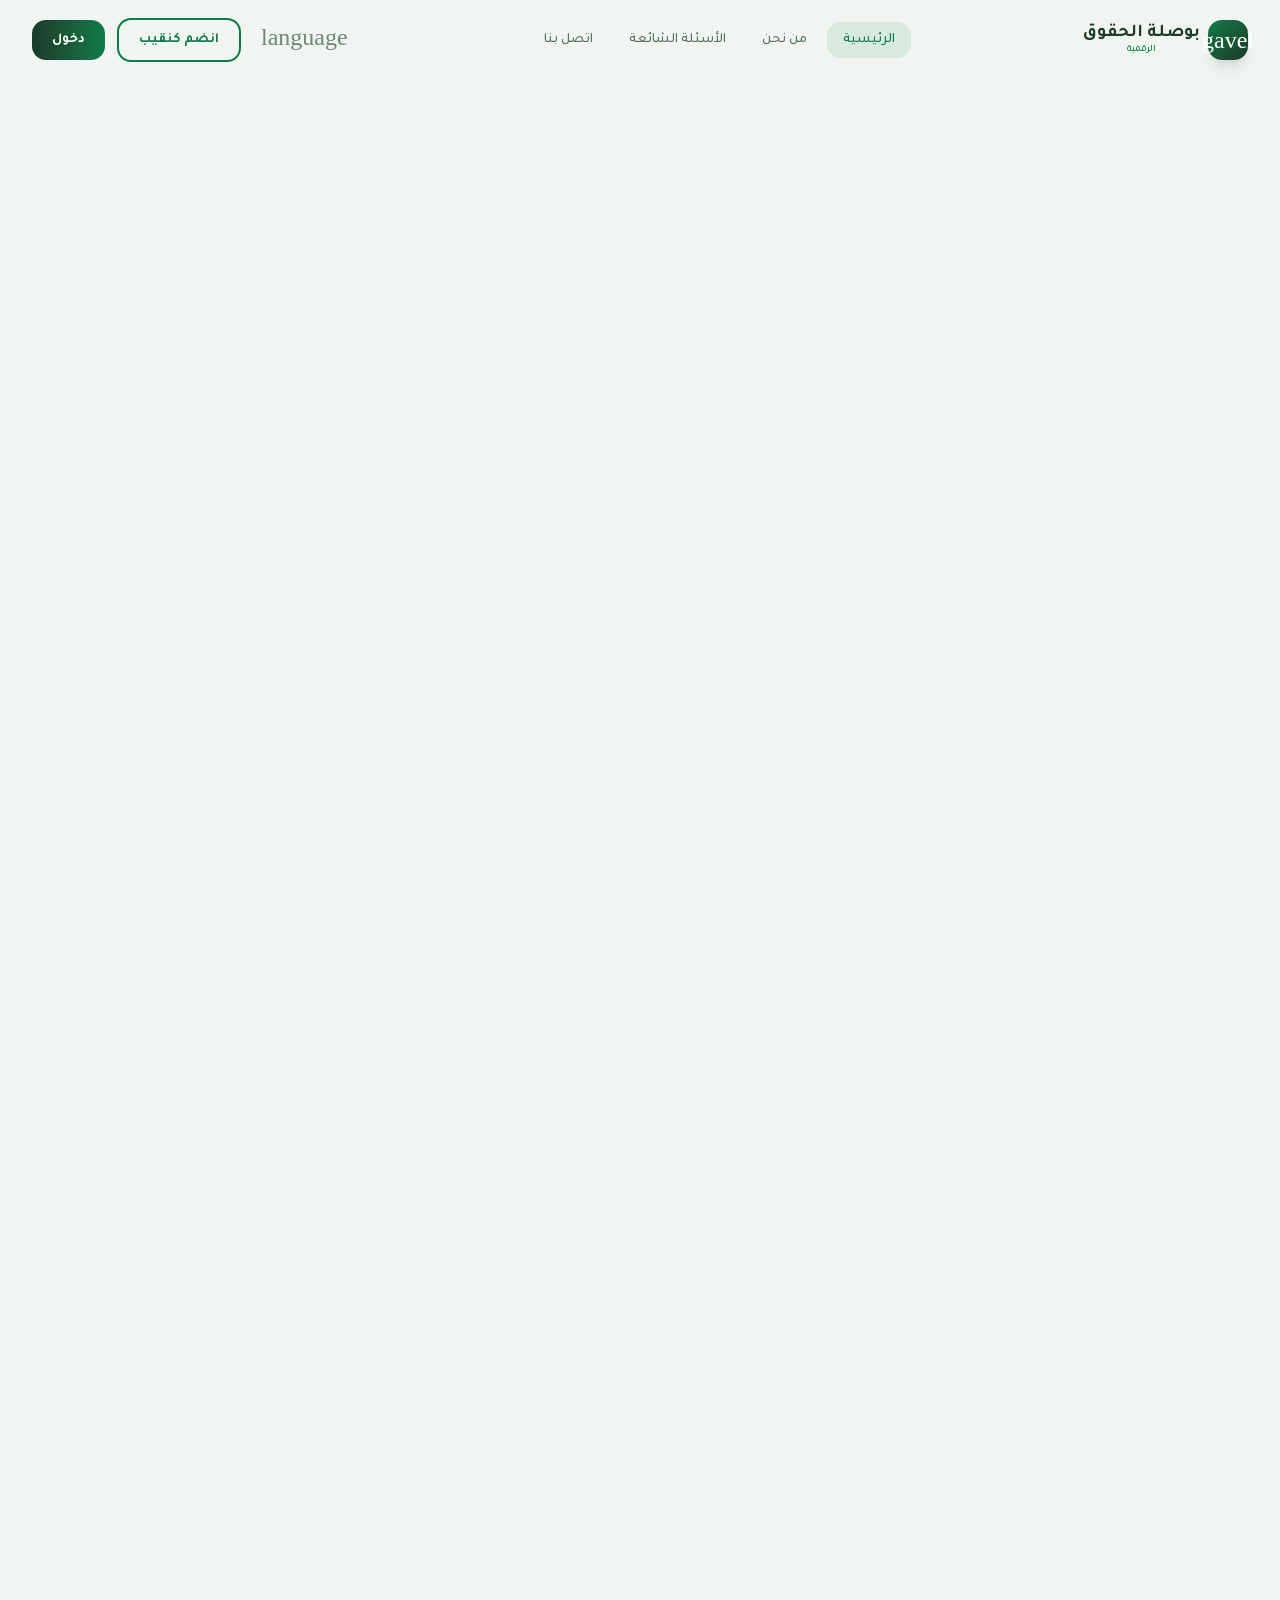
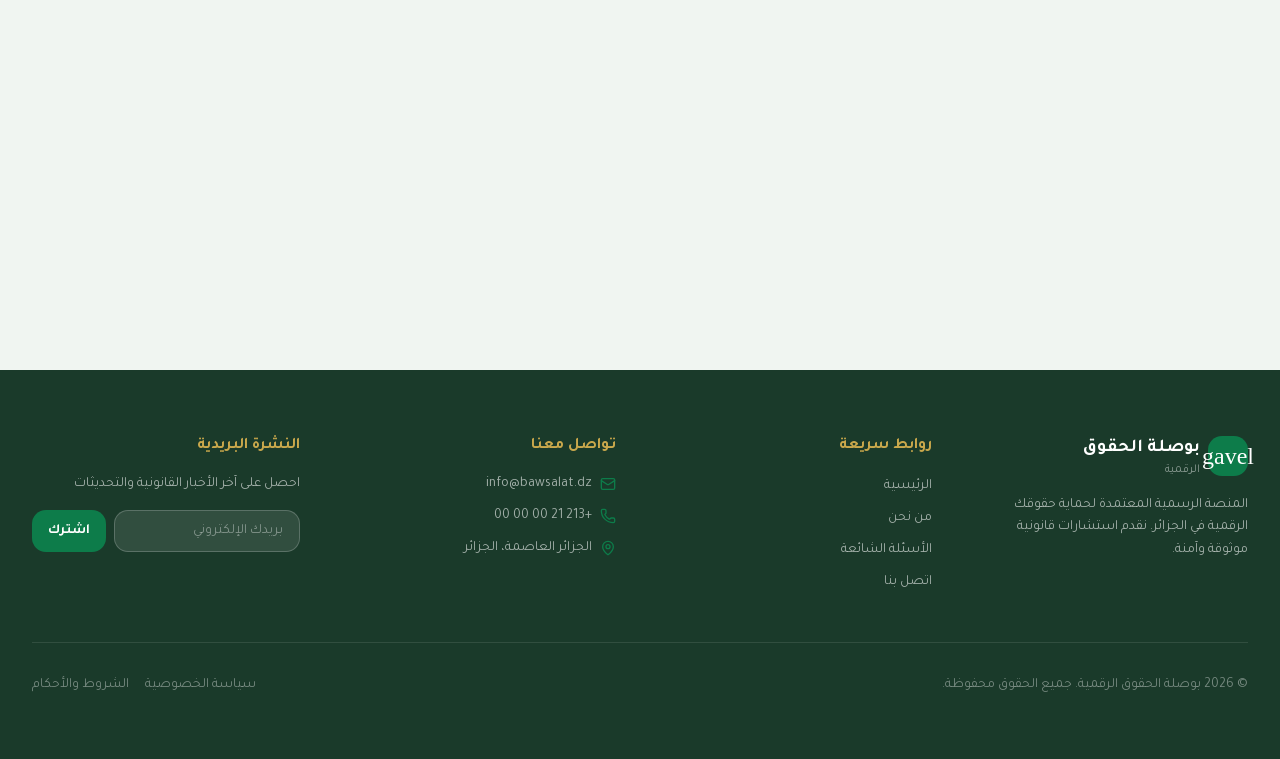
==== index.html @ 268ee059 "Deploy static site with index.html for GitHub Pages" ====
<!DOCTYPE html><!--nA7zrdBaKOhUNDOWfzRfG--><html lang="ar" dir="rtl"><head><meta charSet="utf-8"/><meta name="viewport" content="width=device-width, initial-scale=1"/><link rel="preload" href="/_next/static/media/48e6fa8a5baca31f-s.p.33d01b36.woff2" as="font" crossorigin="" type="font/woff2"/><link rel="preload" href="/_next/static/media/4b676bcffc00356a-s.p.c22aaca1.woff2" as="font" crossorigin="" type="font/woff2"/><link rel="preload" href="/_next/static/media/80c3108817f102b0-s.p.1aa18ac2.woff2" as="font" crossorigin="" type="font/woff2"/><link rel="preload" href="/_next/static/media/d54db18e8cd5f74f-s.p.0e8eb956.woff2" as="font" crossorigin="" type="font/woff2"/><link rel="preload" href="/_next/static/media/e9f32d51db34fd0c-s.p.28c55982.woff2" as="font" crossorigin="" type="font/woff2"/><link rel="stylesheet" href="/_next/static/chunks/a8512877186c89c4.css" data-precedence="next"/><link rel="stylesheet" href="/_next/static/chunks/671df2aac33d024d.css" data-precedence="next"/><link rel="preload" as="script" fetchPriority="low" href="/_next/static/chunks/c39637bc9d8cb116.js"/><script src="/_next/static/chunks/771dedee3f5e1621.js" async=""></script><script src="/_next/static/chunks/e461e3027eb348df.js" async=""></script><script src="/_next/static/chunks/turbopack-e912185b864304f5.js" async=""></script><script src="/_next/static/chunks/2f236954d6a65e12.js" async=""></script><script src="/_next/static/chunks/4b935edd0cea1ee3.js" async=""></script><script src="/_next/static/chunks/1c577ec45ff4c3f3.js" async=""></script><script src="/_next/static/chunks/17d547c32ad27232.js" async=""></script><link rel="preload" href="https://fonts.googleapis.com/css2?family=Material+Symbols+Outlined:wght,FILL@100..700,0..1&amp;display=swap" as="style"/><link rel="preload" href="https://fonts.googleapis.com/css2?family=Public+Sans:wght@400;500;700;900&amp;display=swap" as="style"/><meta name="next-size-adjust" content=""/><title>بوصلة الحقوق الرقمية - Digital Rights Compass</title><meta name="description" content="المنصة الرسمية المعتمدة لحماية حقوقك الرقمية"/><link rel="icon" href="/favicon.ico"/><link href="https://fonts.googleapis.com/css2?family=Material+Symbols+Outlined:wght,FILL@100..700,0..1&amp;display=swap" rel="stylesheet"/><link href="https://fonts.googleapis.com/css2?family=Public+Sans:wght@400;500;700;900&amp;display=swap" rel="stylesheet"/><script src="/_next/static/chunks/a6dad97d9634a72d.js" noModule=""></script></head><body class="tajawal_d7ba3be6-module__wkpnrq__variable antialiased bg-[#f0f5f1] text-slate-900 min-h-screen overflow-x-hidden selection:bg-[#0d7c4a] selection:text-white font-[var(--font-tajawal)]" style="font-family:&#x27;Tajawal&#x27;, sans-serif"><div hidden=""><!--$--><!--/$--></div><div class="min-h-screen flex flex-col"><nav class="fixed top-0 right-0 left-0 z-50 transition-all duration-300 bg-transparent"><div class="max-w-7xl mx-auto px-4 sm:px-6 lg:px-8"><div class="flex items-center justify-between h-16 sm:h-20"><button class="flex items-center gap-2 group"><div class="w-10 h-10 rounded-xl bg-gradient-to-br from-[#0d7c4a] to-[#1a3a2a] flex items-center justify-center shadow-lg group-hover:scale-105 transition-transform"><span class="material-symbols-outlined  text-white text-xl">gavel</span></div><div class="hidden sm:block"><h1 class="text-lg font-bold text-[#1a3a2a] leading-tight">بوصلة الحقوق</h1><p class="text-[10px] text-[#0d7c4a] font-medium -mt-0.5">الرقمية</p></div></button><div class="hidden md:flex items-center gap-1"><button class="px-4 py-2 rounded-xl text-sm font-medium transition-all bg-[#0d7c4a]/10 text-[#0d7c4a]">الرئيسية</button><button class="px-4 py-2 rounded-xl text-sm font-medium transition-all text-[#1a3a2a]/70 hover:bg-[#0d7c4a]/5 hover:text-[#0d7c4a]">من نحن</button><button class="px-4 py-2 rounded-xl text-sm font-medium transition-all text-[#1a3a2a]/70 hover:bg-[#0d7c4a]/5 hover:text-[#0d7c4a]">الأسئلة الشائعة</button><button class="px-4 py-2 rounded-xl text-sm font-medium transition-all text-[#1a3a2a]/70 hover:bg-[#0d7c4a]/5 hover:text-[#0d7c4a]">اتصل بنا</button></div><div class="hidden md:flex items-center gap-3"><button class="p-2 rounded-xl hover:bg-[#0d7c4a]/5 transition-colors" title="اللغة"><span class="material-symbols-outlined  text-[#1a3a2a]/60 text-xl">language</span></button><button class="px-5 py-2.5 rounded-xl border-2 border-[#0d7c4a] text-[#0d7c4a] text-sm font-bold hover:bg-[#0d7c4a] hover:text-white transition-all">انضم كنقيب</button><button class="px-5 py-2.5 rounded-xl bg-gradient-to-l from-[#0d7c4a] to-[#1a3a2a] text-white text-sm font-bold hover:shadow-lg hover:shadow-[#0d7c4a]/25 transition-all">دخول</button></div><button class="md:hidden p-2 rounded-xl hover:bg-[#0d7c4a]/5 transition-colors"><span class="material-symbols-outlined  text-2xl text-[#1a3a2a]">menu</span></button></div></div></nav><main class="flex-1"><div style="opacity:0"><div class="overflow-hidden"><section class="relative min-h-[90vh] flex items-center pt-20"><div class="absolute inset-0 overflow-hidden pointer-events-none"><div class="absolute top-20 right-0 w-[500px] h-[500px] bg-[#0d7c4a]/5 rounded-full blur-3xl"></div><div class="absolute bottom-0 left-0 w-[400px] h-[400px] bg-[#c9a84c]/5 rounded-full blur-3xl"></div><div class="absolute top-1/2 left-1/3 w-[300px] h-[300px] bg-[#0d7c4a]/3 rounded-full blur-3xl"></div></div><div class="max-w-7xl mx-auto px-4 sm:px-6 lg:px-8 relative z-10"><div class="grid lg:grid-cols-2 gap-12 items-center"><div style="opacity:0;transform:translateX(50px)"><div class="inline-flex items-center gap-2 px-4 py-2 rounded-full bg-[#0d7c4a]/10 text-[#0d7c4a] text-sm font-medium mb-6"><span class="material-symbols-outlined  text-lg filled">verified</span>منصة معتمدة رسمياً</div><h1 class="text-4xl sm:text-5xl lg:text-6xl font-black text-[#1a3a2a] leading-tight mb-6">بوابتك القانونية<br/><span class="bg-gradient-to-l from-[#0d7c4a] to-[#1a3a2a] bg-clip-text text-transparent">في العالم الرقمي</span></h1><p class="text-lg text-[#1a3a2a]/60 leading-relaxed mb-8 max-w-lg">منصة رقمية متكاملة تربط بين المواطنين وخبراء القانون في الجزائر. استشارات آمنة، محامون معتمدون، وحماية كاملة لحقوقك الرقمية.</p><div class="flex flex-wrap gap-4 mb-10"><button class="px-8 py-4 rounded-2xl bg-gradient-to-l from-[#0d7c4a] to-[#1a3a2a] text-white font-bold text-lg hover:shadow-xl hover:shadow-[#0d7c4a]/25 transition-all hover:scale-[1.02] flex items-center gap-2"><span class="material-symbols-outlined  text-xl">search</span>ابحث عن محامٍ</button><button class="px-8 py-4 rounded-2xl border-2 border-[#0d7c4a] text-[#0d7c4a] font-bold text-lg hover:bg-[#0d7c4a] hover:text-white transition-all flex items-center gap-2"><span class="material-symbols-outlined  text-xl">person_add</span>سجل كخبير</button></div><div class="flex flex-wrap gap-8"><div class="flex items-center gap-3"><div class="w-12 h-12 rounded-xl bg-[#0d7c4a]/10 flex items-center justify-center"><span class="material-symbols-outlined  text-[#0d7c4a] text-xl">gavel</span></div><div><p class="text-2xl font-black text-[#1a3a2a]">1500+</p><p class="text-sm text-[#1a3a2a]/50">قضية ناجحة</p></div></div><div class="flex items-center gap-3"><div class="w-12 h-12 rounded-xl bg-[#c9a84c]/10 flex items-center justify-center"><span class="material-symbols-outlined  text-[#c9a84c] text-xl">group</span></div><div><p class="text-2xl font-black text-[#1a3a2a]">250+</p><p class="text-sm text-[#1a3a2a]/50">خبير معتمد</p></div></div></div></div><div class="hidden lg:block relative" style="opacity:0;transform:translateX(-50px)"><div class="relative w-full h-[500px]"><div class="absolute top-8 right-8 w-80 h-96 glass-panel rounded-[2.5rem] shadow-glass p-6 dashboard-card-layered"><div class="relative z-10"><div class="w-16 h-16 rounded-2xl bg-gradient-to-br from-[#0d7c4a] to-[#1a3a2a] flex items-center justify-center mb-4"><span class="material-symbols-outlined  text-white text-3xl">security</span></div><h3 class="text-xl font-bold text-[#1a3a2a] mb-2">حماية رقمية متكاملة</h3><p class="text-sm text-[#1a3a2a]/60 leading-relaxed">نضمن لك خصوصية تامة وتشفير كامل لجميع بياناتك واستشاراتك القانونية</p><div class="mt-6 flex gap-2"><div class="px-3 py-1.5 rounded-lg bg-[#0d7c4a]/10 text-[#0d7c4a] text-xs font-medium">تشفير 256-bit</div><div class="px-3 py-1.5 rounded-lg bg-[#c9a84c]/10 text-[#c9a84c] text-xs font-medium">SSL آمن</div></div></div></div><div class="absolute top-4 left-4 glass-panel rounded-2xl p-4 shadow-glass"><div class="flex items-center gap-3"><div class="w-10 h-10 rounded-xl bg-[#0d7c4a] flex items-center justify-center"><span class="material-symbols-outlined  text-white">verified_user</span></div><div><p class="text-xs font-bold text-[#1a3a2a]">موثوق رسمياً</p><p class="text-[10px] text-[#0d7c4a]">وزارة العدل</p></div></div></div><div class="absolute bottom-8 right-16 glass-panel rounded-2xl p-4 shadow-glass"><div class="flex items-center gap-3"><div class="w-10 h-10 rounded-xl bg-[#c9a84c] flex items-center justify-center"><span class="material-symbols-outlined filled text-white">star</span></div><div><p class="text-xs font-bold text-[#1a3a2a]">تقييم 4.9/5</p><p class="text-[10px] text-[#c9a84c]">+2000 استشارة</p></div></div></div></div></div></div></div></section><section class="py-20 relative"><div class="max-w-7xl mx-auto px-4 sm:px-6 lg:px-8"><div class="text-center mb-14" style="opacity:0;transform:translateY(30px)"><div class="inline-flex items-center gap-2 px-4 py-2 rounded-full bg-[#0d7c4a]/10 text-[#0d7c4a] text-sm font-medium mb-4"><span class="material-symbols-outlined  text-lg">route</span>خطوات بسيطة</div><h2 class="text-3xl sm:text-4xl font-black text-[#1a3a2a]">كيف تعمل المنصة؟</h2></div><div class="grid md:grid-cols-3 gap-6 sm:gap-8"><div class="relative group" style="opacity:0;transform:translateY(30px)"><div class="glass-panel rounded-[2rem] p-8 text-center hover:shadow-xl hover:shadow-[#0d7c4a]/10 transition-all duration-300 dashboard-card-layered"><div class="relative z-10"><div class="w-20 h-20 rounded-2xl bg-gradient-to-br from-[#0d7c4a] to-[#1a3a2a] flex items-center justify-center mx-auto mb-6 group-hover:scale-110 transition-transform"><span class="material-symbols-outlined  text-white text-3xl">category</span></div><div class="text-5xl font-black text-[#0d7c4a]/10 mb-2">01</div><h3 class="text-xl font-bold text-[#1a3a2a] mb-3">اختر نوع القضية</h3><p class="text-sm text-[#1a3a2a]/60 leading-relaxed">حدد المجال القانوني الذي يناسب احتياجاتك من بين تخصصاتنا المتنوعة</p></div></div></div><div class="relative group" style="opacity:0;transform:translateY(30px)"><div class="glass-panel rounded-[2rem] p-8 text-center hover:shadow-xl hover:shadow-[#0d7c4a]/10 transition-all duration-300 dashboard-card-layered"><div class="relative z-10"><div class="w-20 h-20 rounded-2xl bg-gradient-to-br from-[#0d7c4a] to-[#1a3a2a] flex items-center justify-center mx-auto mb-6 group-hover:scale-110 transition-transform"><span class="material-symbols-outlined  text-white text-3xl">person_search</span></div><div class="text-5xl font-black text-[#0d7c4a]/10 mb-2">02</div><h3 class="text-xl font-bold text-[#1a3a2a] mb-3">اختر الخبير المناسب</h3><p class="text-sm text-[#1a3a2a]/60 leading-relaxed">تصفح قائمة المحامين المعتمدين واختر الأنسب لقضيتك</p></div></div></div><div class="relative group" style="opacity:0;transform:translateY(30px)"><div class="glass-panel rounded-[2rem] p-8 text-center hover:shadow-xl hover:shadow-[#0d7c4a]/10 transition-all duration-300 dashboard-card-layered"><div class="relative z-10"><div class="w-20 h-20 rounded-2xl bg-gradient-to-br from-[#0d7c4a] to-[#1a3a2a] flex items-center justify-center mx-auto mb-6 group-hover:scale-110 transition-transform"><span class="material-symbols-outlined  text-white text-3xl">forum</span></div><div class="text-5xl font-black text-[#0d7c4a]/10 mb-2">03</div><h3 class="text-xl font-bold text-[#1a3a2a] mb-3">استشارة فورية آمنة</h3><p class="text-sm text-[#1a3a2a]/60 leading-relaxed">تواصل مع المحامي بشكل آمن ومشفور والحصول على استشارة فورية</p></div></div></div></div></div></section><section class="py-20 bg-white/50"><div class="max-w-7xl mx-auto px-4 sm:px-6 lg:px-8"><div class="text-center mb-14" style="opacity:0;transform:translateY(30px)"><div class="inline-flex items-center gap-2 px-4 py-2 rounded-full bg-[#c9a84c]/10 text-[#c9a84c] text-sm font-medium mb-4"><span class="material-symbols-outlined  text-lg">workspace_premium</span>خبراء معتمدون</div><h2 class="text-3xl sm:text-4xl font-black text-[#1a3a2a]">نخبة المحامين المعتمدين</h2></div><div class="grid sm:grid-cols-2 lg:grid-cols-4 gap-6"><div class="group" style="opacity:0;transform:translateY(30px)"><div class="glass-panel rounded-[2rem] overflow-hidden hover:shadow-xl hover:shadow-[#0d7c4a]/10 transition-all duration-300"><div class="h-44 bg-gradient-to-br from-[#0d7c4a] to-[#1a3a2a] relative overflow-hidden"><div class="absolute inset-0 flex items-center justify-center"><span class="material-symbols-outlined  text-white/20 text-7xl">person</span></div><div class="absolute bottom-3 right-4 glass-btn-outline rounded-lg px-3 py-1 text-xs text-white font-medium">جرائم إلكترونية</div></div><div class="p-5"><h3 class="text-lg font-bold text-[#1a3a2a] mb-1">د. أحمد بن عمر</h3><div class="flex items-center gap-3 text-xs text-[#1a3a2a]/50 mb-3"><span class="flex items-center gap-1"><svg xmlns="http://www.w3.org/2000/svg" width="12" height="12" viewBox="0 0 24 24" fill="none" stroke="currentColor" stroke-width="2" stroke-linecap="round" stroke-linejoin="round" class="lucide lucide-briefcase" aria-hidden="true"><path d="M16 20V4a2 2 0 0 0-2-2h-4a2 2 0 0 0-2 2v16"></path><rect width="20" height="14" x="2" y="6" rx="2"></rect></svg>15 سنة</span><span class="flex items-center gap-1"><svg xmlns="http://www.w3.org/2000/svg" width="12" height="12" viewBox="0 0 24 24" fill="none" stroke="currentColor" stroke-width="2" stroke-linecap="round" stroke-linejoin="round" class="lucide lucide-map-pin" aria-hidden="true"><path d="M20 10c0 4.993-5.539 10.193-7.399 11.799a1 1 0 0 1-1.202 0C9.539 20.193 4 14.993 4 10a8 8 0 0 1 16 0"></path><circle cx="12" cy="10" r="3"></circle></svg>الجزائر العاصمة</span></div><div class="flex items-center gap-1 mb-4"><div class="flex items-center gap-0.5"><svg xmlns="http://www.w3.org/2000/svg" width="14" height="14" viewBox="0 0 24 24" fill="none" stroke="currentColor" stroke-width="2" stroke-linecap="round" stroke-linejoin="round" class="lucide lucide-star fill-[#c9a84c] text-[#c9a84c]" aria-hidden="true"><path d="M11.525 2.295a.53.53 0 0 1 .95 0l2.31 4.679a2.123 2.123 0 0 0 1.595 1.16l5.166.756a.53.53 0 0 1 .294.904l-3.736 3.638a2.123 2.123 0 0 0-.611 1.878l.882 5.14a.53.53 0 0 1-.771.56l-4.618-2.428a2.122 2.122 0 0 0-1.973 0L6.396 21.01a.53.53 0 0 1-.77-.56l.881-5.139a2.122 2.122 0 0 0-.611-1.879L2.16 9.795a.53.53 0 0 1 .294-.906l5.165-.755a2.122 2.122 0 0 0 1.597-1.16z"></path></svg><svg xmlns="http://www.w3.org/2000/svg" width="14" height="14" viewBox="0 0 24 24" fill="none" stroke="currentColor" stroke-width="2" stroke-linecap="round" stroke-linejoin="round" class="lucide lucide-star fill-[#c9a84c] text-[#c9a84c]" aria-hidden="true"><path d="M11.525 2.295a.53.53 0 0 1 .95 0l2.31 4.679a2.123 2.123 0 0 0 1.595 1.16l5.166.756a.53.53 0 0 1 .294.904l-3.736 3.638a2.123 2.123 0 0 0-.611 1.878l.882 5.14a.53.53 0 0 1-.771.56l-4.618-2.428a2.122 2.122 0 0 0-1.973 0L6.396 21.01a.53.53 0 0 1-.77-.56l.881-5.139a2.122 2.122 0 0 0-.611-1.879L2.16 9.795a.53.53 0 0 1 .294-.906l5.165-.755a2.122 2.122 0 0 0 1.597-1.16z"></path></svg><svg xmlns="http://www.w3.org/2000/svg" width="14" height="14" viewBox="0 0 24 24" fill="none" stroke="currentColor" stroke-width="2" stroke-linecap="round" stroke-linejoin="round" class="lucide lucide-star fill-[#c9a84c] text-[#c9a84c]" aria-hidden="true"><path d="M11.525 2.295a.53.53 0 0 1 .95 0l2.31 4.679a2.123 2.123 0 0 0 1.595 1.16l5.166.756a.53.53 0 0 1 .294.904l-3.736 3.638a2.123 2.123 0 0 0-.611 1.878l.882 5.14a.53.53 0 0 1-.771.56l-4.618-2.428a2.122 2.122 0 0 0-1.973 0L6.396 21.01a.53.53 0 0 1-.77-.56l.881-5.139a2.122 2.122 0 0 0-.611-1.879L2.16 9.795a.53.53 0 0 1 .294-.906l5.165-.755a2.122 2.122 0 0 0 1.597-1.16z"></path></svg><svg xmlns="http://www.w3.org/2000/svg" width="14" height="14" viewBox="0 0 24 24" fill="none" stroke="currentColor" stroke-width="2" stroke-linecap="round" stroke-linejoin="round" class="lucide lucide-star fill-[#c9a84c] text-[#c9a84c]" aria-hidden="true"><path d="M11.525 2.295a.53.53 0 0 1 .95 0l2.31 4.679a2.123 2.123 0 0 0 1.595 1.16l5.166.756a.53.53 0 0 1 .294.904l-3.736 3.638a2.123 2.123 0 0 0-.611 1.878l.882 5.14a.53.53 0 0 1-.771.56l-4.618-2.428a2.122 2.122 0 0 0-1.973 0L6.396 21.01a.53.53 0 0 1-.77-.56l.881-5.139a2.122 2.122 0 0 0-.611-1.879L2.16 9.795a.53.53 0 0 1 .294-.906l5.165-.755a2.122 2.122 0 0 0 1.597-1.16z"></path></svg><svg xmlns="http://www.w3.org/2000/svg" width="14" height="14" viewBox="0 0 24 24" fill="none" stroke="currentColor" stroke-width="2" stroke-linecap="round" stroke-linejoin="round" class="lucide lucide-star text-gray-200" aria-hidden="true"><path d="M11.525 2.295a.53.53 0 0 1 .95 0l2.31 4.679a2.123 2.123 0 0 0 1.595 1.16l5.166.756a.53.53 0 0 1 .294.904l-3.736 3.638a2.123 2.123 0 0 0-.611 1.878l.882 5.14a.53.53 0 0 1-.771.56l-4.618-2.428a2.122 2.122 0 0 0-1.973 0L6.396 21.01a.53.53 0 0 1-.77-.56l.881-5.139a2.122 2.122 0 0 0-.611-1.879L2.16 9.795a.53.53 0 0 1 .294-.906l5.165-.755a2.122 2.122 0 0 0 1.597-1.16z"></path></svg></div><span class="text-xs font-bold text-[#1a3a2a]">4.9</span><span class="text-xs text-[#1a3a2a]/40">(<!-- -->128<!-- -->)</span></div><button class="w-full py-3 rounded-xl bg-gradient-to-l from-[#0d7c4a] to-[#1a3a2a] text-white font-bold text-sm hover:shadow-lg hover:shadow-[#0d7c4a]/20 transition-all">حجز استشارة</button></div></div></div><div class="group" style="opacity:0;transform:translateY(30px)"><div class="glass-panel rounded-[2rem] overflow-hidden hover:shadow-xl hover:shadow-[#0d7c4a]/10 transition-all duration-300"><div class="h-44 bg-gradient-to-br from-[#1a3a2a] to-[#0d7c4a] relative overflow-hidden"><div class="absolute inset-0 flex items-center justify-center"><span class="material-symbols-outlined  text-white/20 text-7xl">person</span></div><div class="absolute bottom-3 right-4 glass-btn-outline rounded-lg px-3 py-1 text-xs text-white font-medium">الملكية الفكرية</div></div><div class="p-5"><h3 class="text-lg font-bold text-[#1a3a2a] mb-1">أ. فاطمة زهراء بوجلال</h3><div class="flex items-center gap-3 text-xs text-[#1a3a2a]/50 mb-3"><span class="flex items-center gap-1"><svg xmlns="http://www.w3.org/2000/svg" width="12" height="12" viewBox="0 0 24 24" fill="none" stroke="currentColor" stroke-width="2" stroke-linecap="round" stroke-linejoin="round" class="lucide lucide-briefcase" aria-hidden="true"><path d="M16 20V4a2 2 0 0 0-2-2h-4a2 2 0 0 0-2 2v16"></path><rect width="20" height="14" x="2" y="6" rx="2"></rect></svg>12 سنة</span><span class="flex items-center gap-1"><svg xmlns="http://www.w3.org/2000/svg" width="12" height="12" viewBox="0 0 24 24" fill="none" stroke="currentColor" stroke-width="2" stroke-linecap="round" stroke-linejoin="round" class="lucide lucide-map-pin" aria-hidden="true"><path d="M20 10c0 4.993-5.539 10.193-7.399 11.799a1 1 0 0 1-1.202 0C9.539 20.193 4 14.993 4 10a8 8 0 0 1 16 0"></path><circle cx="12" cy="10" r="3"></circle></svg>وهران</span></div><div class="flex items-center gap-1 mb-4"><div class="flex items-center gap-0.5"><svg xmlns="http://www.w3.org/2000/svg" width="14" height="14" viewBox="0 0 24 24" fill="none" stroke="currentColor" stroke-width="2" stroke-linecap="round" stroke-linejoin="round" class="lucide lucide-star fill-[#c9a84c] text-[#c9a84c]" aria-hidden="true"><path d="M11.525 2.295a.53.53 0 0 1 .95 0l2.31 4.679a2.123 2.123 0 0 0 1.595 1.16l5.166.756a.53.53 0 0 1 .294.904l-3.736 3.638a2.123 2.123 0 0 0-.611 1.878l.882 5.14a.53.53 0 0 1-.771.56l-4.618-2.428a2.122 2.122 0 0 0-1.973 0L6.396 21.01a.53.53 0 0 1-.77-.56l.881-5.139a2.122 2.122 0 0 0-.611-1.879L2.16 9.795a.53.53 0 0 1 .294-.906l5.165-.755a2.122 2.122 0 0 0 1.597-1.16z"></path></svg><svg xmlns="http://www.w3.org/2000/svg" width="14" height="14" viewBox="0 0 24 24" fill="none" stroke="currentColor" stroke-width="2" stroke-linecap="round" stroke-linejoin="round" class="lucide lucide-star fill-[#c9a84c] text-[#c9a84c]" aria-hidden="true"><path d="M11.525 2.295a.53.53 0 0 1 .95 0l2.31 4.679a2.123 2.123 0 0 0 1.595 1.16l5.166.756a.53.53 0 0 1 .294.904l-3.736 3.638a2.123 2.123 0 0 0-.611 1.878l.882 5.14a.53.53 0 0 1-.771.56l-4.618-2.428a2.122 2.122 0 0 0-1.973 0L6.396 21.01a.53.53 0 0 1-.77-.56l.881-5.139a2.122 2.122 0 0 0-.611-1.879L2.16 9.795a.53.53 0 0 1 .294-.906l5.165-.755a2.122 2.122 0 0 0 1.597-1.16z"></path></svg><svg xmlns="http://www.w3.org/2000/svg" width="14" height="14" viewBox="0 0 24 24" fill="none" stroke="currentColor" stroke-width="2" stroke-linecap="round" stroke-linejoin="round" class="lucide lucide-star fill-[#c9a84c] text-[#c9a84c]" aria-hidden="true"><path d="M11.525 2.295a.53.53 0 0 1 .95 0l2.31 4.679a2.123 2.123 0 0 0 1.595 1.16l5.166.756a.53.53 0 0 1 .294.904l-3.736 3.638a2.123 2.123 0 0 0-.611 1.878l.882 5.14a.53.53 0 0 1-.771.56l-4.618-2.428a2.122 2.122 0 0 0-1.973 0L6.396 21.01a.53.53 0 0 1-.77-.56l.881-5.139a2.122 2.122 0 0 0-.611-1.879L2.16 9.795a.53.53 0 0 1 .294-.906l5.165-.755a2.122 2.122 0 0 0 1.597-1.16z"></path></svg><svg xmlns="http://www.w3.org/2000/svg" width="14" height="14" viewBox="0 0 24 24" fill="none" stroke="currentColor" stroke-width="2" stroke-linecap="round" stroke-linejoin="round" class="lucide lucide-star fill-[#c9a84c] text-[#c9a84c]" aria-hidden="true"><path d="M11.525 2.295a.53.53 0 0 1 .95 0l2.31 4.679a2.123 2.123 0 0 0 1.595 1.16l5.166.756a.53.53 0 0 1 .294.904l-3.736 3.638a2.123 2.123 0 0 0-.611 1.878l.882 5.14a.53.53 0 0 1-.771.56l-4.618-2.428a2.122 2.122 0 0 0-1.973 0L6.396 21.01a.53.53 0 0 1-.77-.56l.881-5.139a2.122 2.122 0 0 0-.611-1.879L2.16 9.795a.53.53 0 0 1 .294-.906l5.165-.755a2.122 2.122 0 0 0 1.597-1.16z"></path></svg><svg xmlns="http://www.w3.org/2000/svg" width="14" height="14" viewBox="0 0 24 24" fill="none" stroke="currentColor" stroke-width="2" stroke-linecap="round" stroke-linejoin="round" class="lucide lucide-star text-gray-200" aria-hidden="true"><path d="M11.525 2.295a.53.53 0 0 1 .95 0l2.31 4.679a2.123 2.123 0 0 0 1.595 1.16l5.166.756a.53.53 0 0 1 .294.904l-3.736 3.638a2.123 2.123 0 0 0-.611 1.878l.882 5.14a.53.53 0 0 1-.771.56l-4.618-2.428a2.122 2.122 0 0 0-1.973 0L6.396 21.01a.53.53 0 0 1-.77-.56l.881-5.139a2.122 2.122 0 0 0-.611-1.879L2.16 9.795a.53.53 0 0 1 .294-.906l5.165-.755a2.122 2.122 0 0 0 1.597-1.16z"></path></svg></div><span class="text-xs font-bold text-[#1a3a2a]">4.8</span><span class="text-xs text-[#1a3a2a]/40">(<!-- -->95<!-- -->)</span></div><button class="w-full py-3 rounded-xl bg-gradient-to-l from-[#0d7c4a] to-[#1a3a2a] text-white font-bold text-sm hover:shadow-lg hover:shadow-[#0d7c4a]/20 transition-all">حجز استشارة</button></div></div></div><div class="group" style="opacity:0;transform:translateY(30px)"><div class="glass-panel rounded-[2rem] overflow-hidden hover:shadow-xl hover:shadow-[#0d7c4a]/10 transition-all duration-300"><div class="h-44 bg-gradient-to-br from-[#0d7c4a] to-[#c9a84c] relative overflow-hidden"><div class="absolute inset-0 flex items-center justify-center"><span class="material-symbols-outlined  text-white/20 text-7xl">person</span></div><div class="absolute bottom-3 right-4 glass-btn-outline rounded-lg px-3 py-1 text-xs text-white font-medium">القانون التجاري</div></div><div class="p-5"><h3 class="text-lg font-bold text-[#1a3a2a] mb-1">د. كريم بلقاسم</h3><div class="flex items-center gap-3 text-xs text-[#1a3a2a]/50 mb-3"><span class="flex items-center gap-1"><svg xmlns="http://www.w3.org/2000/svg" width="12" height="12" viewBox="0 0 24 24" fill="none" stroke="currentColor" stroke-width="2" stroke-linecap="round" stroke-linejoin="round" class="lucide lucide-briefcase" aria-hidden="true"><path d="M16 20V4a2 2 0 0 0-2-2h-4a2 2 0 0 0-2 2v16"></path><rect width="20" height="14" x="2" y="6" rx="2"></rect></svg>18 سنة</span><span class="flex items-center gap-1"><svg xmlns="http://www.w3.org/2000/svg" width="12" height="12" viewBox="0 0 24 24" fill="none" stroke="currentColor" stroke-width="2" stroke-linecap="round" stroke-linejoin="round" class="lucide lucide-map-pin" aria-hidden="true"><path d="M20 10c0 4.993-5.539 10.193-7.399 11.799a1 1 0 0 1-1.202 0C9.539 20.193 4 14.993 4 10a8 8 0 0 1 16 0"></path><circle cx="12" cy="10" r="3"></circle></svg>قسنطينة</span></div><div class="flex items-center gap-1 mb-4"><div class="flex items-center gap-0.5"><svg xmlns="http://www.w3.org/2000/svg" width="14" height="14" viewBox="0 0 24 24" fill="none" stroke="currentColor" stroke-width="2" stroke-linecap="round" stroke-linejoin="round" class="lucide lucide-star fill-[#c9a84c] text-[#c9a84c]" aria-hidden="true"><path d="M11.525 2.295a.53.53 0 0 1 .95 0l2.31 4.679a2.123 2.123 0 0 0 1.595 1.16l5.166.756a.53.53 0 0 1 .294.904l-3.736 3.638a2.123 2.123 0 0 0-.611 1.878l.882 5.14a.53.53 0 0 1-.771.56l-4.618-2.428a2.122 2.122 0 0 0-1.973 0L6.396 21.01a.53.53 0 0 1-.77-.56l.881-5.139a2.122 2.122 0 0 0-.611-1.879L2.16 9.795a.53.53 0 0 1 .294-.906l5.165-.755a2.122 2.122 0 0 0 1.597-1.16z"></path></svg><svg xmlns="http://www.w3.org/2000/svg" width="14" height="14" viewBox="0 0 24 24" fill="none" stroke="currentColor" stroke-width="2" stroke-linecap="round" stroke-linejoin="round" class="lucide lucide-star fill-[#c9a84c] text-[#c9a84c]" aria-hidden="true"><path d="M11.525 2.295a.53.53 0 0 1 .95 0l2.31 4.679a2.123 2.123 0 0 0 1.595 1.16l5.166.756a.53.53 0 0 1 .294.904l-3.736 3.638a2.123 2.123 0 0 0-.611 1.878l.882 5.14a.53.53 0 0 1-.771.56l-4.618-2.428a2.122 2.122 0 0 0-1.973 0L6.396 21.01a.53.53 0 0 1-.77-.56l.881-5.139a2.122 2.122 0 0 0-.611-1.879L2.16 9.795a.53.53 0 0 1 .294-.906l5.165-.755a2.122 2.122 0 0 0 1.597-1.16z"></path></svg><svg xmlns="http://www.w3.org/2000/svg" width="14" height="14" viewBox="0 0 24 24" fill="none" stroke="currentColor" stroke-width="2" stroke-linecap="round" stroke-linejoin="round" class="lucide lucide-star fill-[#c9a84c] text-[#c9a84c]" aria-hidden="true"><path d="M11.525 2.295a.53.53 0 0 1 .95 0l2.31 4.679a2.123 2.123 0 0 0 1.595 1.16l5.166.756a.53.53 0 0 1 .294.904l-3.736 3.638a2.123 2.123 0 0 0-.611 1.878l.882 5.14a.53.53 0 0 1-.771.56l-4.618-2.428a2.122 2.122 0 0 0-1.973 0L6.396 21.01a.53.53 0 0 1-.77-.56l.881-5.139a2.122 2.122 0 0 0-.611-1.879L2.16 9.795a.53.53 0 0 1 .294-.906l5.165-.755a2.122 2.122 0 0 0 1.597-1.16z"></path></svg><svg xmlns="http://www.w3.org/2000/svg" width="14" height="14" viewBox="0 0 24 24" fill="none" stroke="currentColor" stroke-width="2" stroke-linecap="round" stroke-linejoin="round" class="lucide lucide-star fill-[#c9a84c] text-[#c9a84c]" aria-hidden="true"><path d="M11.525 2.295a.53.53 0 0 1 .95 0l2.31 4.679a2.123 2.123 0 0 0 1.595 1.16l5.166.756a.53.53 0 0 1 .294.904l-3.736 3.638a2.123 2.123 0 0 0-.611 1.878l.882 5.14a.53.53 0 0 1-.771.56l-4.618-2.428a2.122 2.122 0 0 0-1.973 0L6.396 21.01a.53.53 0 0 1-.77-.56l.881-5.139a2.122 2.122 0 0 0-.611-1.879L2.16 9.795a.53.53 0 0 1 .294-.906l5.165-.755a2.122 2.122 0 0 0 1.597-1.16z"></path></svg><svg xmlns="http://www.w3.org/2000/svg" width="14" height="14" viewBox="0 0 24 24" fill="none" stroke="currentColor" stroke-width="2" stroke-linecap="round" stroke-linejoin="round" class="lucide lucide-star text-gray-200" aria-hidden="true"><path d="M11.525 2.295a.53.53 0 0 1 .95 0l2.31 4.679a2.123 2.123 0 0 0 1.595 1.16l5.166.756a.53.53 0 0 1 .294.904l-3.736 3.638a2.123 2.123 0 0 0-.611 1.878l.882 5.14a.53.53 0 0 1-.771.56l-4.618-2.428a2.122 2.122 0 0 0-1.973 0L6.396 21.01a.53.53 0 0 1-.77-.56l.881-5.139a2.122 2.122 0 0 0-.611-1.879L2.16 9.795a.53.53 0 0 1 .294-.906l5.165-.755a2.122 2.122 0 0 0 1.597-1.16z"></path></svg></div><span class="text-xs font-bold text-[#1a3a2a]">4.9</span><span class="text-xs text-[#1a3a2a]/40">(<!-- -->156<!-- -->)</span></div><button class="w-full py-3 rounded-xl bg-gradient-to-l from-[#0d7c4a] to-[#1a3a2a] text-white font-bold text-sm hover:shadow-lg hover:shadow-[#0d7c4a]/20 transition-all">حجز استشارة</button></div></div></div><div class="group" style="opacity:0;transform:translateY(30px)"><div class="glass-panel rounded-[2rem] overflow-hidden hover:shadow-xl hover:shadow-[#0d7c4a]/10 transition-all duration-300"><div class="h-44 bg-gradient-to-br from-[#c9a84c] to-[#0d7c4a] relative overflow-hidden"><div class="absolute inset-0 flex items-center justify-center"><span class="material-symbols-outlined  text-white/20 text-7xl">person</span></div><div class="absolute bottom-3 right-4 glass-btn-outline rounded-lg px-3 py-1 text-xs text-white font-medium">حماية البيانات</div></div><div class="p-5"><h3 class="text-lg font-bold text-[#1a3a2a] mb-1">أ. سارة محمدي</h3><div class="flex items-center gap-3 text-xs text-[#1a3a2a]/50 mb-3"><span class="flex items-center gap-1"><svg xmlns="http://www.w3.org/2000/svg" width="12" height="12" viewBox="0 0 24 24" fill="none" stroke="currentColor" stroke-width="2" stroke-linecap="round" stroke-linejoin="round" class="lucide lucide-briefcase" aria-hidden="true"><path d="M16 20V4a2 2 0 0 0-2-2h-4a2 2 0 0 0-2 2v16"></path><rect width="20" height="14" x="2" y="6" rx="2"></rect></svg>10 سنة</span><span class="flex items-center gap-1"><svg xmlns="http://www.w3.org/2000/svg" width="12" height="12" viewBox="0 0 24 24" fill="none" stroke="currentColor" stroke-width="2" stroke-linecap="round" stroke-linejoin="round" class="lucide lucide-map-pin" aria-hidden="true"><path d="M20 10c0 4.993-5.539 10.193-7.399 11.799a1 1 0 0 1-1.202 0C9.539 20.193 4 14.993 4 10a8 8 0 0 1 16 0"></path><circle cx="12" cy="10" r="3"></circle></svg>سطيف</span></div><div class="flex items-center gap-1 mb-4"><div class="flex items-center gap-0.5"><svg xmlns="http://www.w3.org/2000/svg" width="14" height="14" viewBox="0 0 24 24" fill="none" stroke="currentColor" stroke-width="2" stroke-linecap="round" stroke-linejoin="round" class="lucide lucide-star fill-[#c9a84c] text-[#c9a84c]" aria-hidden="true"><path d="M11.525 2.295a.53.53 0 0 1 .95 0l2.31 4.679a2.123 2.123 0 0 0 1.595 1.16l5.166.756a.53.53 0 0 1 .294.904l-3.736 3.638a2.123 2.123 0 0 0-.611 1.878l.882 5.14a.53.53 0 0 1-.771.56l-4.618-2.428a2.122 2.122 0 0 0-1.973 0L6.396 21.01a.53.53 0 0 1-.77-.56l.881-5.139a2.122 2.122 0 0 0-.611-1.879L2.16 9.795a.53.53 0 0 1 .294-.906l5.165-.755a2.122 2.122 0 0 0 1.597-1.16z"></path></svg><svg xmlns="http://www.w3.org/2000/svg" width="14" height="14" viewBox="0 0 24 24" fill="none" stroke="currentColor" stroke-width="2" stroke-linecap="round" stroke-linejoin="round" class="lucide lucide-star fill-[#c9a84c] text-[#c9a84c]" aria-hidden="true"><path d="M11.525 2.295a.53.53 0 0 1 .95 0l2.31 4.679a2.123 2.123 0 0 0 1.595 1.16l5.166.756a.53.53 0 0 1 .294.904l-3.736 3.638a2.123 2.123 0 0 0-.611 1.878l.882 5.14a.53.53 0 0 1-.771.56l-4.618-2.428a2.122 2.122 0 0 0-1.973 0L6.396 21.01a.53.53 0 0 1-.77-.56l.881-5.139a2.122 2.122 0 0 0-.611-1.879L2.16 9.795a.53.53 0 0 1 .294-.906l5.165-.755a2.122 2.122 0 0 0 1.597-1.16z"></path></svg><svg xmlns="http://www.w3.org/2000/svg" width="14" height="14" viewBox="0 0 24 24" fill="none" stroke="currentColor" stroke-width="2" stroke-linecap="round" stroke-linejoin="round" class="lucide lucide-star fill-[#c9a84c] text-[#c9a84c]" aria-hidden="true"><path d="M11.525 2.295a.53.53 0 0 1 .95 0l2.31 4.679a2.123 2.123 0 0 0 1.595 1.16l5.166.756a.53.53 0 0 1 .294.904l-3.736 3.638a2.123 2.123 0 0 0-.611 1.878l.882 5.14a.53.53 0 0 1-.771.56l-4.618-2.428a2.122 2.122 0 0 0-1.973 0L6.396 21.01a.53.53 0 0 1-.77-.56l.881-5.139a2.122 2.122 0 0 0-.611-1.879L2.16 9.795a.53.53 0 0 1 .294-.906l5.165-.755a2.122 2.122 0 0 0 1.597-1.16z"></path></svg><svg xmlns="http://www.w3.org/2000/svg" width="14" height="14" viewBox="0 0 24 24" fill="none" stroke="currentColor" stroke-width="2" stroke-linecap="round" stroke-linejoin="round" class="lucide lucide-star fill-[#c9a84c] text-[#c9a84c]" aria-hidden="true"><path d="M11.525 2.295a.53.53 0 0 1 .95 0l2.31 4.679a2.123 2.123 0 0 0 1.595 1.16l5.166.756a.53.53 0 0 1 .294.904l-3.736 3.638a2.123 2.123 0 0 0-.611 1.878l.882 5.14a.53.53 0 0 1-.771.56l-4.618-2.428a2.122 2.122 0 0 0-1.973 0L6.396 21.01a.53.53 0 0 1-.77-.56l.881-5.139a2.122 2.122 0 0 0-.611-1.879L2.16 9.795a.53.53 0 0 1 .294-.906l5.165-.755a2.122 2.122 0 0 0 1.597-1.16z"></path></svg><svg xmlns="http://www.w3.org/2000/svg" width="14" height="14" viewBox="0 0 24 24" fill="none" stroke="currentColor" stroke-width="2" stroke-linecap="round" stroke-linejoin="round" class="lucide lucide-star text-gray-200" aria-hidden="true"><path d="M11.525 2.295a.53.53 0 0 1 .95 0l2.31 4.679a2.123 2.123 0 0 0 1.595 1.16l5.166.756a.53.53 0 0 1 .294.904l-3.736 3.638a2.123 2.123 0 0 0-.611 1.878l.882 5.14a.53.53 0 0 1-.771.56l-4.618-2.428a2.122 2.122 0 0 0-1.973 0L6.396 21.01a.53.53 0 0 1-.77-.56l.881-5.139a2.122 2.122 0 0 0-.611-1.879L2.16 9.795a.53.53 0 0 1 .294-.906l5.165-.755a2.122 2.122 0 0 0 1.597-1.16z"></path></svg></div><span class="text-xs font-bold text-[#1a3a2a]">4.7</span><span class="text-xs text-[#1a3a2a]/40">(<!-- -->87<!-- -->)</span></div><button class="w-full py-3 rounded-xl bg-gradient-to-l from-[#0d7c4a] to-[#1a3a2a] text-white font-bold text-sm hover:shadow-lg hover:shadow-[#0d7c4a]/20 transition-all">حجز استشارة</button></div></div></div></div></div></section><section class="py-20"><div class="max-w-7xl mx-auto px-4 sm:px-6 lg:px-8"><div class="text-center mb-14" style="opacity:0;transform:translateY(30px)"><div class="inline-flex items-center gap-2 px-4 py-2 rounded-full bg-[#0d7c4a]/10 text-[#0d7c4a] text-sm font-medium mb-4"><span class="material-symbols-outlined  text-lg">grid_view</span>مجالات متنوعة</div><h2 class="text-3xl sm:text-4xl font-black text-[#1a3a2a]">التخصصات القانونية</h2></div><div class="grid grid-cols-2 sm:grid-cols-3 lg:grid-cols-4 gap-4 sm:gap-6"><div class="group cursor-pointer" style="opacity:0;transform:translateY(20px)"><div class="glass-panel rounded-2xl p-6 text-center hover:shadow-lg hover:shadow-[#0d7c4a]/10 transition-all duration-300 group-hover:scale-[1.02]"><div class="w-14 h-14 rounded-xl bg-gradient-to-br from-[#0d7c4a] to-[#1a3a2a] flex items-center justify-center mx-auto mb-4 group-hover:scale-110 transition-transform"><span class="material-symbols-outlined  text-white text-2xl">shield</span></div><h3 class="text-sm font-bold text-[#1a3a2a] mb-1">جرائم إلكترونية</h3><p class="text-xs text-[#0d7c4a]">45+ محامٍ</p></div></div><div class="group cursor-pointer" style="opacity:0;transform:translateY(20px)"><div class="glass-panel rounded-2xl p-6 text-center hover:shadow-lg hover:shadow-[#0d7c4a]/10 transition-all duration-300 group-hover:scale-[1.02]"><div class="w-14 h-14 rounded-xl bg-gradient-to-br from-[#0d7c4a] to-[#1a3a2a] flex items-center justify-center mx-auto mb-4 group-hover:scale-110 transition-transform"><span class="material-symbols-outlined  text-white text-2xl">store</span></div><h3 class="text-sm font-bold text-[#1a3a2a] mb-1">القانون التجاري</h3><p class="text-xs text-[#0d7c4a]">38+ محامٍ</p></div></div><div class="group cursor-pointer" style="opacity:0;transform:translateY(20px)"><div class="glass-panel rounded-2xl p-6 text-center hover:shadow-lg hover:shadow-[#0d7c4a]/10 transition-all duration-300 group-hover:scale-[1.02]"><div class="w-14 h-14 rounded-xl bg-gradient-to-br from-[#0d7c4a] to-[#1a3a2a] flex items-center justify-center mx-auto mb-4 group-hover:scale-110 transition-transform"><span class="material-symbols-outlined  text-white text-2xl">copyright</span></div><h3 class="text-sm font-bold text-[#1a3a2a] mb-1">الملكية الفكرية</h3><p class="text-xs text-[#0d7c4a]">32+ محامٍ</p></div></div><div class="group cursor-pointer" style="opacity:0;transform:translateY(20px)"><div class="glass-panel rounded-2xl p-6 text-center hover:shadow-lg hover:shadow-[#0d7c4a]/10 transition-all duration-300 group-hover:scale-[1.02]"><div class="w-14 h-14 rounded-xl bg-gradient-to-br from-[#0d7c4a] to-[#1a3a2a] flex items-center justify-center mx-auto mb-4 group-hover:scale-110 transition-transform"><span class="material-symbols-outlined  text-white text-2xl">database</span></div><h3 class="text-sm font-bold text-[#1a3a2a] mb-1">حماية البيانات</h3><p class="text-xs text-[#0d7c4a]">28+ محامٍ</p></div></div><div class="group cursor-pointer" style="opacity:0;transform:translateY(20px)"><div class="glass-panel rounded-2xl p-6 text-center hover:shadow-lg hover:shadow-[#0d7c4a]/10 transition-all duration-300 group-hover:scale-[1.02]"><div class="w-14 h-14 rounded-xl bg-gradient-to-br from-[#0d7c4a] to-[#1a3a2a] flex items-center justify-center mx-auto mb-4 group-hover:scale-110 transition-transform"><span class="material-symbols-outlined  text-white text-2xl">family_restroom</span></div><h3 class="text-sm font-bold text-[#1a3a2a] mb-1">الأحوال الشخصية</h3><p class="text-xs text-[#0d7c4a]">55+ محامٍ</p></div></div><div class="group cursor-pointer" style="opacity:0;transform:translateY(20px)"><div class="glass-panel rounded-2xl p-6 text-center hover:shadow-lg hover:shadow-[#0d7c4a]/10 transition-all duration-300 group-hover:scale-[1.02]"><div class="w-14 h-14 rounded-xl bg-gradient-to-br from-[#0d7c4a] to-[#1a3a2a] flex items-center justify-center mx-auto mb-4 group-hover:scale-110 transition-transform"><span class="material-symbols-outlined  text-white text-2xl">apartment</span></div><h3 class="text-sm font-bold text-[#1a3a2a] mb-1">العقارات</h3><p class="text-xs text-[#0d7c4a]">42+ محامٍ</p></div></div><div class="group cursor-pointer" style="opacity:0;transform:translateY(20px)"><div class="glass-panel rounded-2xl p-6 text-center hover:shadow-lg hover:shadow-[#0d7c4a]/10 transition-all duration-300 group-hover:scale-[1.02]"><div class="w-14 h-14 rounded-xl bg-gradient-to-br from-[#0d7c4a] to-[#1a3a2a] flex items-center justify-center mx-auto mb-4 group-hover:scale-110 transition-transform"><span class="material-symbols-outlined  text-white text-2xl">account_balance</span></div><h3 class="text-sm font-bold text-[#1a3a2a] mb-1">المالية والبنوك</h3><p class="text-xs text-[#0d7c4a]">35+ محامٍ</p></div></div><div class="group cursor-pointer" style="opacity:0;transform:translateY(20px)"><div class="glass-panel rounded-2xl p-6 text-center hover:shadow-lg hover:shadow-[#0d7c4a]/10 transition-all duration-300 group-hover:scale-[1.02]"><div class="w-14 h-14 rounded-xl bg-gradient-to-br from-[#0d7c4a] to-[#1a3a2a] flex items-center justify-center mx-auto mb-4 group-hover:scale-110 transition-transform"><span class="material-symbols-outlined  text-white text-2xl">work</span></div><h3 class="text-sm font-bold text-[#1a3a2a] mb-1">قضايا العمل</h3><p class="text-xs text-[#0d7c4a]">40+ محامٍ</p></div></div></div></div></section><section class="py-16 bg-white/50"><div class="max-w-7xl mx-auto px-4 sm:px-6 lg:px-8"><div class="grid grid-cols-1 sm:grid-cols-3 gap-6"><div class="glass-panel rounded-2xl p-6 text-center" style="opacity:0;transform:translateY(20px)"><div class="w-16 h-16 rounded-2xl flex items-center justify-center mx-auto mb-4" style="background-color:#0d7c4a15"><span class="material-symbols-outlined filled text-3xl">verified</span></div><h3 class="text-lg font-bold text-[#1a3a2a] mb-2">موثوق 100%</h3><p class="text-sm text-[#1a3a2a]/60">جميع المحامين معتمدون رسمياً من وزارة العدل</p></div><div class="glass-panel rounded-2xl p-6 text-center" style="opacity:0;transform:translateY(20px)"><div class="w-16 h-16 rounded-2xl flex items-center justify-center mx-auto mb-4" style="background-color:#1a3a2a15"><span class="material-symbols-outlined filled text-3xl">lock</span></div><h3 class="text-lg font-bold text-[#1a3a2a] mb-2">تشفير كامل</h3><p class="text-sm text-[#1a3a2a]/60">حماية متقدمة لبياناتك ومحادثاتك بتشفير 256-bit</p></div><div class="glass-panel rounded-2xl p-6 text-center" style="opacity:0;transform:translateY(20px)"><div class="w-16 h-16 rounded-2xl flex items-center justify-center mx-auto mb-4" style="background-color:#c9a84c15"><span class="material-symbols-outlined filled text-3xl">support_agent</span></div><h3 class="text-lg font-bold text-[#1a3a2a] mb-2">دعم 24/7</h3><p class="text-sm text-[#1a3a2a]/60">فريق الدعم متاح على مدار الساعة لمساعدتك</p></div></div></div></section><section class="py-20"><div class="max-w-7xl mx-auto px-4 sm:px-6 lg:px-8"><div class="relative rounded-[2.5rem] bg-gradient-to-l from-[#0d7c4a] to-[#1a3a2a] p-10 sm:p-16 text-center overflow-hidden" style="opacity:0;transform:translateY(30px)"><div class="absolute inset-0 overflow-hidden pointer-events-none"><div class="absolute top-0 right-0 w-60 h-60 bg-white/5 rounded-full blur-2xl"></div><div class="absolute bottom-0 left-0 w-80 h-80 bg-[#c9a84c]/10 rounded-full blur-3xl"></div></div><div class="relative z-10"><h2 class="text-3xl sm:text-4xl font-black text-white mb-4">هل أنت جاهز لحماية حقوقك القانونية؟</h2><p class="text-lg text-white/70 mb-8 max-w-2xl mx-auto">انضم إلى آلاف المواطنين الذين يثقون في منصتنا للحصول على استشارات قانونية موثوقة وآمنة</p><div class="flex flex-wrap justify-center gap-4"><button class="px-8 py-4 rounded-2xl bg-white text-[#0d7c4a] font-bold text-lg hover:shadow-xl transition-all hover:scale-[1.02]">سجّل الآن مجاناً</button><button class="px-8 py-4 rounded-2xl border-2 border-white/30 text-white font-bold text-lg hover:bg-white/10 transition-all">تواصل معنا</button></div></div></div></div></section></div></div></main><footer class="bg-[#1a3a2a] text-white mt-auto"><div class="max-w-7xl mx-auto px-4 sm:px-6 lg:px-8 py-12 sm:py-16"><div class="grid grid-cols-1 sm:grid-cols-2 lg:grid-cols-4 gap-8 sm:gap-12"><div class="sm:col-span-2 lg:col-span-1"><div class="flex items-center gap-2 mb-4"><div class="w-10 h-10 rounded-xl bg-[#0d7c4a] flex items-center justify-center"><span class="material-symbols-outlined  text-white text-xl">gavel</span></div><div><h3 class="text-lg font-bold">بوصلة الحقوق</h3><p class="text-xs text-white/50">الرقمية</p></div></div><p class="text-sm text-white/60 leading-relaxed">المنصة الرسمية المعتمدة لحماية حقوقك الرقمية في الجزائر. نقدم استشارات قانونية موثوقة وآمنة.</p></div><div><h4 class="font-bold text-[#c9a84c] mb-4">روابط سريعة</h4><ul class="space-y-2"><li><button class="text-sm text-white/60 hover:text-[#c9a84c] transition-colors">الرئيسية</button></li><li><button class="text-sm text-white/60 hover:text-[#c9a84c] transition-colors">من نحن</button></li><li><button class="text-sm text-white/60 hover:text-[#c9a84c] transition-colors">الأسئلة الشائعة</button></li><li><button class="text-sm text-white/60 hover:text-[#c9a84c] transition-colors">اتصل بنا</button></li></ul></div><div><h4 class="font-bold text-[#c9a84c] mb-4">تواصل معنا</h4><ul class="space-y-3"><li class="flex items-center gap-2 text-sm text-white/60"><svg xmlns="http://www.w3.org/2000/svg" width="16" height="16" viewBox="0 0 24 24" fill="none" stroke="currentColor" stroke-width="2" stroke-linecap="round" stroke-linejoin="round" class="lucide lucide-mail text-[#0d7c4a]" aria-hidden="true"><path d="m22 7-8.991 5.727a2 2 0 0 1-2.009 0L2 7"></path><rect x="2" y="4" width="20" height="16" rx="2"></rect></svg>info@bawsalat.dz</li><li class="flex items-center gap-2 text-sm text-white/60"><svg xmlns="http://www.w3.org/2000/svg" width="16" height="16" viewBox="0 0 24 24" fill="none" stroke="currentColor" stroke-width="2" stroke-linecap="round" stroke-linejoin="round" class="lucide lucide-phone text-[#0d7c4a]" aria-hidden="true"><path d="M13.832 16.568a1 1 0 0 0 1.213-.303l.355-.465A2 2 0 0 1 17 15h3a2 2 0 0 1 2 2v3a2 2 0 0 1-2 2A18 18 0 0 1 2 4a2 2 0 0 1 2-2h3a2 2 0 0 1 2 2v3a2 2 0 0 1-.8 1.6l-.468.351a1 1 0 0 0-.292 1.233 14 14 0 0 0 6.392 6.384"></path></svg>+213 21 00 00 00</li><li class="flex items-center gap-2 text-sm text-white/60"><svg xmlns="http://www.w3.org/2000/svg" width="16" height="16" viewBox="0 0 24 24" fill="none" stroke="currentColor" stroke-width="2" stroke-linecap="round" stroke-linejoin="round" class="lucide lucide-map-pin text-[#0d7c4a]" aria-hidden="true"><path d="M20 10c0 4.993-5.539 10.193-7.399 11.799a1 1 0 0 1-1.202 0C9.539 20.193 4 14.993 4 10a8 8 0 0 1 16 0"></path><circle cx="12" cy="10" r="3"></circle></svg>الجزائر العاصمة، الجزائر</li></ul></div><div><h4 class="font-bold text-[#c9a84c] mb-4">النشرة البريدية</h4><p class="text-sm text-white/60 mb-4">احصل على آخر الأخبار القانونية والتحديثات</p><div class="flex gap-2"><input type="email" placeholder="بريدك الإلكتروني" class="flex-1 px-4 py-2.5 rounded-xl bg-white/10 border border-white/20 text-white placeholder:text-white/40 text-sm focus:outline-none focus:border-[#0d7c4a]"/><button class="px-4 py-2.5 rounded-xl bg-[#0d7c4a] hover:bg-[#0d7c4a]/80 text-white text-sm font-bold transition-colors">اشترك</button></div></div></div><div class="mt-12 pt-8 border-t border-white/10 flex flex-col sm:flex-row items-center justify-between gap-4"><p class="text-sm text-white/40">© 2026 بوصلة الحقوق الرقمية. جميع الحقوق محفوظة.</p><div class="flex items-center gap-4"><button class="text-sm text-white/40 hover:text-[#c9a84c] transition-colors">سياسة الخصوصية</button><button class="text-sm text-white/40 hover:text-[#c9a84c] transition-colors">الشروط والأحكام</button></div></div></div></footer></div><!--$--><!--/$--><div role="region" aria-label="Notifications (F8)" tabindex="-1" style="pointer-events:none"><ol tabindex="-1" class="fixed top-0 z-[100] flex max-h-screen w-full flex-col-reverse p-4 sm:bottom-0 sm:right-0 sm:top-auto sm:flex-col md:max-w-[420px]"></ol></div><script src="/_next/static/chunks/c39637bc9d8cb116.js" id="_R_" async=""></script><script>(self.__next_f=self.__next_f||[]).push([0])</script><script>self.__next_f.push([1,"1:\"$Sreact.fragment\"\n2:I[39756,[\"/_next/static/chunks/2f236954d6a65e12.js\"],\"default\"]\n3:I[37457,[\"/_next/static/chunks/2f236954d6a65e12.js\"],\"default\"]\n4:I[77855,[\"/_next/static/chunks/4b935edd0cea1ee3.js\",\"/_next/static/chunks/1c577ec45ff4c3f3.js\"],\"Toaster\"]\n5:I[47257,[\"/_next/static/chunks/2f236954d6a65e12.js\"],\"ClientPageRoot\"]\n6:I[52683,[\"/_next/static/chunks/4b935edd0cea1ee3.js\",\"/_next/static/chunks/1c577ec45ff4c3f3.js\",\"/_next/static/chunks/17d547c32ad27232.js\"],\"default\"]\n9:I[97367,[\"/_next/static/chunks/2f236954d6a65e12.js\"],\"OutletBoundary\"]\na:\"$Sreact.suspense\"\nc:I[97367,[\"/_next/static/chunks/2f236954d6a65e12.js\"],\"ViewportBoundary\"]\ne:I[97367,[\"/_next/static/chunks/2f236954d6a65e12.js\"],\"MetadataBoundary\"]\n10:I[68027,[\"/_next/static/chunks/2f236954d6a65e12.js\"],\"default\"]\n:HL[\"/_next/static/chunks/a8512877186c89c4.css\",\"style\"]\n:HL[\"/_next/static/chunks/671df2aac33d024d.css\",\"style\"]\n:HL[\"/_next/static/media/48e6fa8a5baca31f-s.p.33d01b36.woff2\",\"font\",{\"crossOrigin\":\"\",\"type\":\"font/woff2\"}]\n:HL[\"/_next/static/media/4b676bcffc00356a-s.p.c22aaca1.woff2\",\"font\",{\"crossOrigin\":\"\",\"type\":\"font/woff2\"}]\n:HL[\"/_next/static/media/80c3108817f102b0-s.p.1aa18ac2.woff2\",\"font\",{\"crossOrigin\":\"\",\"type\":\"font/woff2\"}]\n:HL[\"/_next/static/media/d54db18e8cd5f74f-s.p.0e8eb956.woff2\",\"font\",{\"crossOrigin\":\"\",\"type\":\"font/woff2\"}]\n:HL[\"/_next/static/media/e9f32d51db34fd0c-s.p.28c55982.woff2\",\"font\",{\"crossOrigin\":\"\",\"type\":\"font/woff2\"}]\n:HL[\"https://fonts.googleapis.com/css2?family=Material+Symbols+Outlined:wght,FILL@100..700,0..1\u0026display=swap\",\"style\"]\n:HL[\"https://fonts.googleapis.com/css2?family=Public+Sans:wght@400;500;700;900\u0026display=swap\",\"style\"]\n"])</script><script>self.__next_f.push([1,"0:{\"P\":null,\"b\":\"nA7zrdBaKOhUNDOWfzRfG\",\"c\":[\"\",\"\"],\"q\":\"\",\"i\":false,\"f\":[[[\"\",{\"children\":[\"__PAGE__\",{}]},\"$undefined\",\"$undefined\",true],[[\"$\",\"$1\",\"c\",{\"children\":[[[\"$\",\"link\",\"0\",{\"rel\":\"stylesheet\",\"href\":\"/_next/static/chunks/a8512877186c89c4.css\",\"precedence\":\"next\",\"crossOrigin\":\"$undefined\",\"nonce\":\"$undefined\"}],[\"$\",\"link\",\"1\",{\"rel\":\"stylesheet\",\"href\":\"/_next/static/chunks/671df2aac33d024d.css\",\"precedence\":\"next\",\"crossOrigin\":\"$undefined\",\"nonce\":\"$undefined\"}],[\"$\",\"script\",\"script-0\",{\"src\":\"/_next/static/chunks/4b935edd0cea1ee3.js\",\"async\":true,\"nonce\":\"$undefined\"}],[\"$\",\"script\",\"script-1\",{\"src\":\"/_next/static/chunks/1c577ec45ff4c3f3.js\",\"async\":true,\"nonce\":\"$undefined\"}]],[\"$\",\"html\",null,{\"lang\":\"ar\",\"dir\":\"rtl\",\"suppressHydrationWarning\":true,\"children\":[[\"$\",\"head\",null,{\"children\":[[\"$\",\"link\",null,{\"href\":\"https://fonts.googleapis.com/css2?family=Material+Symbols+Outlined:wght,FILL@100..700,0..1\u0026display=swap\",\"rel\":\"stylesheet\"}],[\"$\",\"link\",null,{\"href\":\"https://fonts.googleapis.com/css2?family=Public+Sans:wght@400;500;700;900\u0026display=swap\",\"rel\":\"stylesheet\"}]]}],[\"$\",\"body\",null,{\"className\":\"tajawal_d7ba3be6-module__wkpnrq__variable antialiased bg-[#f0f5f1] text-slate-900 min-h-screen overflow-x-hidden selection:bg-[#0d7c4a] selection:text-white font-[var(--font-tajawal)]\",\"style\":{\"fontFamily\":\"'Tajawal', sans-serif\"},\"children\":[[\"$\",\"$L2\",null,{\"parallelRouterKey\":\"children\",\"error\":\"$undefined\",\"errorStyles\":\"$undefined\",\"errorScripts\":\"$undefined\",\"template\":[\"$\",\"$L3\",null,{}],\"templateStyles\":\"$undefined\",\"templateScripts\":\"$undefined\",\"notFound\":[[[\"$\",\"title\",null,{\"children\":\"404: This page could not be found.\"}],[\"$\",\"div\",null,{\"style\":{\"fontFamily\":\"system-ui,\\\"Segoe UI\\\",Roboto,Helvetica,Arial,sans-serif,\\\"Apple Color Emoji\\\",\\\"Segoe UI Emoji\\\"\",\"height\":\"100vh\",\"textAlign\":\"center\",\"display\":\"flex\",\"flexDirection\":\"column\",\"alignItems\":\"center\",\"justifyContent\":\"center\"},\"children\":[\"$\",\"div\",null,{\"children\":[[\"$\",\"style\",null,{\"dangerouslySetInnerHTML\":{\"__html\":\"body{color:#000;background:#fff;margin:0}.next-error-h1{border-right:1px solid rgba(0,0,0,.3)}@media (prefers-color-scheme:dark){body{color:#fff;background:#000}.next-error-h1{border-right:1px solid rgba(255,255,255,.3)}}\"}}],[\"$\",\"h1\",null,{\"className\":\"next-error-h1\",\"style\":{\"display\":\"inline-block\",\"margin\":\"0 20px 0 0\",\"padding\":\"0 23px 0 0\",\"fontSize\":24,\"fontWeight\":500,\"verticalAlign\":\"top\",\"lineHeight\":\"49px\"},\"children\":404}],[\"$\",\"div\",null,{\"style\":{\"display\":\"inline-block\"},\"children\":[\"$\",\"h2\",null,{\"style\":{\"fontSize\":14,\"fontWeight\":400,\"lineHeight\":\"49px\",\"margin\":0},\"children\":\"This page could not be found.\"}]}]]}]}]],[]],\"forbidden\":\"$undefined\",\"unauthorized\":\"$undefined\"}],[\"$\",\"$L4\",null,{}]]}]]}]]}],{\"children\":[[\"$\",\"$1\",\"c\",{\"children\":[[\"$\",\"$L5\",null,{\"Component\":\"$6\",\"serverProvidedParams\":{\"searchParams\":{},\"params\":{},\"promises\":[\"$@7\",\"$@8\"]}}],[[\"$\",\"script\",\"script-0\",{\"src\":\"/_next/static/chunks/17d547c32ad27232.js\",\"async\":true,\"nonce\":\"$undefined\"}]],[\"$\",\"$L9\",null,{\"children\":[\"$\",\"$a\",null,{\"name\":\"Next.MetadataOutlet\",\"children\":\"$@b\"}]}]]}],{},null,false,false]},null,false,false],[\"$\",\"$1\",\"h\",{\"children\":[null,[\"$\",\"$Lc\",null,{\"children\":\"$Ld\"}],[\"$\",\"div\",null,{\"hidden\":true,\"children\":[\"$\",\"$Le\",null,{\"children\":[\"$\",\"$a\",null,{\"name\":\"Next.Metadata\",\"children\":\"$Lf\"}]}]}],[\"$\",\"meta\",null,{\"name\":\"next-size-adjust\",\"content\":\"\"}]]}],false]],\"m\":\"$undefined\",\"G\":[\"$10\",[]],\"S\":true}\n"])</script><script>self.__next_f.push([1,"7:{}\n8:\"$0:f:0:1:1:children:0:props:children:0:props:serverProvidedParams:params\"\n"])</script><script>self.__next_f.push([1,"d:[[\"$\",\"meta\",\"0\",{\"charSet\":\"utf-8\"}],[\"$\",\"meta\",\"1\",{\"name\":\"viewport\",\"content\":\"width=device-width, initial-scale=1\"}]]\n"])</script><script>self.__next_f.push([1,"11:I[27201,[\"/_next/static/chunks/2f236954d6a65e12.js\"],\"IconMark\"]\nb:null\nf:[[\"$\",\"title\",\"0\",{\"children\":\"بوصلة الحقوق الرقمية - Digital Rights Compass\"}],[\"$\",\"meta\",\"1\",{\"name\":\"description\",\"content\":\"المنصة الرسمية المعتمدة لحماية حقوقك الرقمية\"}],[\"$\",\"link\",\"2\",{\"rel\":\"icon\",\"href\":\"/favicon.ico\"}],[\"$\",\"$L11\",\"3\",{}]]\n"])</script></body></html>
---- _next/static/chunks/a8512877186c89c4.css ----
@font-face{font-family:Tajawal;font-style:normal;font-weight:400;font-display:swap;src:url(../media/4b676bcffc00356a-s.p.c22aaca1.woff2)format("woff2");unicode-range:U+6??,U+750-77F,U+870-88E,U+890-891,U+897-8E1,U+8E3-8FF,U+200C-200E,U+2010-2011,U+204F,U+2E41,U+FB50-FDFF,U+FE70-FE74,U+FE76-FEFC,U+102E0-102FB,U+10E60-10E7E,U+10EC2-10EC4,U+10EFC-10EFF,U+1EE00-1EE03,U+1EE05-1EE1F,U+1EE21-1EE22,U+1EE24,U+1EE27,U+1EE29-1EE32,U+1EE34-1EE37,U+1EE39,U+1EE3B,U+1EE42,U+1EE47,U+1EE49,U+1EE4B,U+1EE4D-1EE4F,U+1EE51-1EE52,U+1EE54,U+1EE57,U+1EE59,U+1EE5B,U+1EE5D,U+1EE5F,U+1EE61-1EE62,U+1EE64,U+1EE67-1EE6A,U+1EE6C-1EE72,U+1EE74-1EE77,U+1EE79-1EE7C,U+1EE7E,U+1EE80-1EE89,U+1EE8B-1EE9B,U+1EEA1-1EEA3,U+1EEA5-1EEA9,U+1EEAB-1EEBB,U+1EEF0-1EEF1}@font-face{font-family:Tajawal;font-style:normal;font-weight:400;font-display:swap;src:url(../media/1d2cc0c079997359-s.3e57c327.woff2)format("woff2");unicode-range:U+??,U+131,U+152-153,U+2BB-2BC,U+2C6,U+2DA,U+2DC,U+304,U+308,U+329,U+2000-206F,U+20AC,U+2122,U+2191,U+2193,U+2212,U+2215,U+FEFF,U+FFFD}@font-face{font-family:Tajawal;font-style:normal;font-weight:500;font-display:swap;src:url(../media/d54db18e8cd5f74f-s.p.0e8eb956.woff2)format("woff2");unicode-range:U+6??,U+750-77F,U+870-88E,U+890-891,U+897-8E1,U+8E3-8FF,U+200C-200E,U+2010-2011,U+204F,U+2E41,U+FB50-FDFF,U+FE70-FE74,U+FE76-FEFC,U+102E0-102FB,U+10E60-10E7E,U+10EC2-10EC4,U+10EFC-10EFF,U+1EE00-1EE03,U+1EE05-1EE1F,U+1EE21-1EE22,U+1EE24,U+1EE27,U+1EE29-1EE32,U+1EE34-1EE37,U+1EE39,U+1EE3B,U+1EE42,U+1EE47,U+1EE49,U+1EE4B,U+1EE4D-1EE4F,U+1EE51-1EE52,U+1EE54,U+1EE57,U+1EE59,U+1EE5B,U+1EE5D,U+1EE5F,U+1EE61-1EE62,U+1EE64,U+1EE67-1EE6A,U+1EE6C-1EE72,U+1EE74-1EE77,U+1EE79-1EE7C,U+1EE7E,U+1EE80-1EE89,U+1EE8B-1EE9B,U+1EEA1-1EEA3,U+1EEA5-1EEA9,U+1EEAB-1EEBB,U+1EEF0-1EEF1}@font-face{font-family:Tajawal;font-style:normal;font-weight:500;font-display:swap;src:url(../media/f0e0669539caf32a-s.e7ea314c.woff2)format("woff2");unicode-range:U+??,U+131,U+152-153,U+2BB-2BC,U+2C6,U+2DA,U+2DC,U+304,U+308,U+329,U+2000-206F,U+20AC,U+2122,U+2191,U+2193,U+2212,U+2215,U+FEFF,U+FFFD}@font-face{font-family:Tajawal;font-style:normal;font-weight:700;font-display:swap;src:url(../media/48e6fa8a5baca31f-s.p.33d01b36.woff2)format("woff2");unicode-range:U+6??,U+750-77F,U+870-88E,U+890-891,U+897-8E1,U+8E3-8FF,U+200C-200E,U+2010-2011,U+204F,U+2E41,U+FB50-FDFF,U+FE70-FE74,U+FE76-FEFC,U+102E0-102FB,U+10E60-10E7E,U+10EC2-10EC4,U+10EFC-10EFF,U+1EE00-1EE03,U+1EE05-1EE1F,U+1EE21-1EE22,U+1EE24,U+1EE27,U+1EE29-1EE32,U+1EE34-1EE37,U+1EE39,U+1EE3B,U+1EE42,U+1EE47,U+1EE49,U+1EE4B,U+1EE4D-1EE4F,U+1EE51-1EE52,U+1EE54,U+1EE57,U+1EE59,U+1EE5B,U+1EE5D,U+1EE5F,U+1EE61-1EE62,U+1EE64,U+1EE67-1EE6A,U+1EE6C-1EE72,U+1EE74-1EE77,U+1EE79-1EE7C,U+1EE7E,U+1EE80-1EE89,U+1EE8B-1EE9B,U+1EEA1-1EEA3,U+1EEA5-1EEA9,U+1EEAB-1EEBB,U+1EEF0-1EEF1}@font-face{font-family:Tajawal;font-style:normal;font-weight:700;font-display:swap;src:url(../media/e7b64a7fde1a3d32-s.c2772084.woff2)format("woff2");unicode-range:U+??,U+131,U+152-153,U+2BB-2BC,U+2C6,U+2DA,U+2DC,U+304,U+308,U+329,U+2000-206F,U+20AC,U+2122,U+2191,U+2193,U+2212,U+2215,U+FEFF,U+FFFD}@font-face{font-family:Tajawal;font-style:normal;font-weight:800;font-display:swap;src:url(../media/e9f32d51db34fd0c-s.p.28c55982.woff2)format("woff2");unicode-range:U+6??,U+750-77F,U+870-88E,U+890-891,U+897-8E1,U+8E3-8FF,U+200C-200E,U+2010-2011,U+204F,U+2E41,U+FB50-FDFF,U+FE70-FE74,U+FE76-FEFC,U+102E0-102FB,U+10E60-10E7E,U+10EC2-10EC4,U+10EFC-10EFF,U+1EE00-1EE03,U+1EE05-1EE1F,U+1EE21-1EE22,U+1EE24,U+1EE27,U+1EE29-1EE32,U+1EE34-1EE37,U+1EE39,U+1EE3B,U+1EE42,U+1EE47,U+1EE49,U+1EE4B,U+1EE4D-1EE4F,U+1EE51-1EE52,U+1EE54,U+1EE57,U+1EE59,U+1EE5B,U+1EE5D,U+1EE5F,U+1EE61-1EE62,U+1EE64,U+1EE67-1EE6A,U+1EE6C-1EE72,U+1EE74-1EE77,U+1EE79-1EE7C,U+1EE7E,U+1EE80-1EE89,U+1EE8B-1EE9B,U+1EEA1-1EEA3,U+1EEA5-1EEA9,U+1EEAB-1EEBB,U+1EEF0-1EEF1}@font-face{font-family:Tajawal;font-style:normal;font-weight:800;font-display:swap;src:url(../media/a11ec078145f8b0e-s.6f712cad.woff2)format("woff2");unicode-range:U+??,U+131,U+152-153,U+2BB-2BC,U+2C6,U+2DA,U+2DC,U+304,U+308,U+329,U+2000-206F,U+20AC,U+2122,U+2191,U+2193,U+2212,U+2215,U+FEFF,U+FFFD}@font-face{font-family:Tajawal;font-style:normal;font-weight:900;font-display:swap;src:url(../media/80c3108817f102b0-s.p.1aa18ac2.woff2)format("woff2");unicode-range:U+6??,U+750-77F,U+870-88E,U+890-891,U+897-8E1,U+8E3-8FF,U+200C-200E,U+2010-2011,U+204F,U+2E41,U+FB50-FDFF,U+FE70-FE74,U+FE76-FEFC,U+102E0-102FB,U+10E60-10E7E,U+10EC2-10EC4,U+10EFC-10EFF,U+1EE00-1EE03,U+1EE05-1EE1F,U+1EE21-1EE22,U+1EE24,U+1EE27,U+1EE29-1EE32,U+1EE34-1EE37,U+1EE39,U+1EE3B,U+1EE42,U+1EE47,U+1EE49,U+1EE4B,U+1EE4D-1EE4F,U+1EE51-1EE52,U+1EE54,U+1EE57,U+1EE59,U+1EE5B,U+1EE5D,U+1EE5F,U+1EE61-1EE62,U+1EE64,U+1EE67-1EE6A,U+1EE6C-1EE72,U+1EE74-1EE77,U+1EE79-1EE7C,U+1EE7E,U+1EE80-1EE89,U+1EE8B-1EE9B,U+1EEA1-1EEA3,U+1EEA5-1EEA9,U+1EEAB-1EEBB,U+1EEF0-1EEF1}@font-face{font-family:Tajawal;font-style:normal;font-weight:900;font-display:swap;src:url(../media/3a179c97f46f8d27-s.9dba6c5c.woff2)format("woff2");unicode-range:U+??,U+131,U+152-153,U+2BB-2BC,U+2C6,U+2DA,U+2DC,U+304,U+308,U+329,U+2000-206F,U+20AC,U+2122,U+2191,U+2193,U+2212,U+2215,U+FEFF,U+FFFD}@font-face{font-family:Tajawal Fallback;src:local(Arial);ascent-override:67.93%;descent-override:37.71%;line-gap-override:21.13%;size-adjust:94.66%}.tajawal_d7ba3be6-module__wkpnrq__className{font-family:Tajawal,Tajawal Fallback;font-style:normal}.tajawal_d7ba3be6-module__wkpnrq__variable{--font-tajawal:"Tajawal","Tajawal Fallback"}
---- _next/static/chunks/671df2aac33d024d.css ----
@layer properties{@supports (((-webkit-hyphens:none)) and (not (margin-trim:inline))) or ((-moz-orient:inline) and (not (color:rgb(from red r g b)))){*,:before,:after,::backdrop{--tw-translate-x:0;--tw-translate-y:0;--tw-translate-z:0;--tw-rotate-x:initial;--tw-rotate-y:initial;--tw-rotate-z:initial;--tw-skew-x:initial;--tw-skew-y:initial;--tw-space-y-reverse:0;--tw-space-x-reverse:0;--tw-border-style:solid;--tw-gradient-position:initial;--tw-gradient-from:#0000;--tw-gradient-via:#0000;--tw-gradient-to:#0000;--tw-gradient-stops:initial;--tw-gradient-via-stops:initial;--tw-gradient-from-position:0%;--tw-gradient-via-position:50%;--tw-gradient-to-position:100%;--tw-leading:initial;--tw-font-weight:initial;--tw-tracking:initial;--tw-ordinal:initial;--tw-slashed-zero:initial;--tw-numeric-figure:initial;--tw-numeric-spacing:initial;--tw-numeric-fraction:initial;--tw-shadow:0 0 #0000;--tw-shadow-color:initial;--tw-shadow-alpha:100%;--tw-inset-shadow:0 0 #0000;--tw-inset-shadow-color:initial;--tw-inset-shadow-alpha:100%;--tw-ring-color:initial;--tw-ring-shadow:0 0 #0000;--tw-inset-ring-color:initial;--tw-inset-ring-shadow:0 0 #0000;--tw-ring-inset:initial;--tw-ring-offset-width:0px;--tw-ring-offset-color:#fff;--tw-ring-offset-shadow:0 0 #0000;--tw-outline-style:solid;--tw-blur:initial;--tw-brightness:initial;--tw-contrast:initial;--tw-grayscale:initial;--tw-hue-rotate:initial;--tw-invert:initial;--tw-opacity:initial;--tw-saturate:initial;--tw-sepia:initial;--tw-drop-shadow:initial;--tw-drop-shadow-color:initial;--tw-drop-shadow-alpha:100%;--tw-drop-shadow-size:initial;--tw-backdrop-blur:initial;--tw-backdrop-brightness:initial;--tw-backdrop-contrast:initial;--tw-backdrop-grayscale:initial;--tw-backdrop-hue-rotate:initial;--tw-backdrop-invert:initial;--tw-backdrop-opacity:initial;--tw-backdrop-saturate:initial;--tw-backdrop-sepia:initial;--tw-duration:initial;--tw-ease:initial;--tw-scale-x:1;--tw-scale-y:1;--tw-scale-z:1;--tw-content:"";--tw-animation-delay:0s;--tw-animation-direction:normal;--tw-animation-duration:initial;--tw-animation-fill-mode:none;--tw-animation-iteration-count:1;--tw-enter-blur:0;--tw-enter-opacity:1;--tw-enter-rotate:0;--tw-enter-scale:1;--tw-enter-translate-x:0;--tw-enter-translate-y:0;--tw-exit-blur:0;--tw-exit-opacity:1;--tw-exit-rotate:0;--tw-exit-scale:1;--tw-exit-translate-x:0;--tw-exit-translate-y:0}}}@layer theme{:root,:host{--color-red-50:#fef2f2;--color-red-100:#ffe2e2;--color-red-300:#ffa3a3;--color-red-400:#ff6568;--color-red-600:#e40014;--color-red-800:#9f0712;--color-green-100:#dcfce7;--color-green-800:#016630;--color-blue-500:#3080ff;--color-blue-600:#155dfc;--color-slate-900:#0f172b;--color-gray-100:#f3f4f6;--color-gray-200:#e5e7eb;--color-gray-400:#99a1af;--color-gray-500:#6a7282;--color-gray-700:#364153;--color-gray-900:#101828;--color-black:#000;--color-white:#fff;--spacing:.25rem;--container-sm:24rem;--container-md:28rem;--container-lg:32rem;--container-2xl:42rem;--container-3xl:48rem;--container-4xl:56rem;--container-5xl:64rem;--container-7xl:80rem;--text-xs:.75rem;--text-xs--line-height:calc(1/.75);--text-sm:.875rem;--text-sm--line-height:calc(1.25/.875);--text-base:1rem;--text-base--line-height:calc(1.5/1);--text-lg:1.125rem;--text-lg--line-height:calc(1.75/1.125);--text-xl:1.25rem;--text-xl--line-height:calc(1.75/1.25);--text-2xl:1.5rem;--text-2xl--line-height:calc(2/1.5);--text-3xl:1.875rem;--text-3xl--line-height:calc(2.25/1.875);--text-4xl:2.25rem;--text-4xl--line-height:calc(2.5/2.25);--text-5xl:3rem;--text-5xl--line-height:1;--text-6xl:3.75rem;--text-6xl--line-height:1;--text-7xl:4.5rem;--text-7xl--line-height:1;--font-weight-normal:400;--font-weight-medium:500;--font-weight-semibold:600;--font-weight-bold:700;--font-weight-black:900;--tracking-tight:-.025em;--tracking-widest:.1em;--leading-tight:1.25;--leading-relaxed:1.625;--radius-xs:.125rem;--radius-2xl:1rem;--ease-in-out:cubic-bezier(.4,0,.2,1);--animate-pulse:pulse 2s cubic-bezier(.4,0,.6,1)infinite;--blur-sm:8px;--blur-md:12px;--blur-lg:16px;--blur-xl:24px;--blur-2xl:40px;--blur-3xl:64px;--aspect-video:16/9;--default-transition-duration:.15s;--default-transition-timing-function:cubic-bezier(.4,0,.2,1);--default-font-family:var(--font-geist-sans);--default-mono-font-family:var(--font-geist-mono);--color-border:var(--border)}@supports (color:lab(0% 0 0)){:root,:host{--color-red-50:lab(96.5005% 4.18508 1.52328);--color-red-100:lab(92.243% 10.2865 3.83865);--color-red-300:lab(76.5514% 36.422 15.5335);--color-red-400:lab(63.7053% 60.745 31.3109);--color-red-600:lab(48.4493% 77.4328 61.5452);--color-red-800:lab(33.7174% 55.8993 41.0293);--color-green-100:lab(96.1861% -13.8464 6.52365);--color-green-800:lab(37.4616% -36.7971 22.9692);--color-blue-500:lab(54.1736% 13.3369 -74.6839);--color-blue-600:lab(44.0605% 29.0279 -86.0352);--color-slate-900:lab(7.78673% 1.82345 -15.0537);--color-gray-100:lab(96.1596% -.0823438 -1.13575);--color-gray-200:lab(91.6229% -.159115 -2.26791);--color-gray-400:lab(65.9269% -.832707 -8.17473);--color-gray-500:lab(47.7841% -.393182 -10.0268);--color-gray-700:lab(27.1134% -.956401 -12.3224);--color-gray-900:lab(8.11897% .811279 -12.254)}}}@layer base{*,:after,:before,::backdrop{box-sizing:border-box;border:0 solid;margin:0;padding:0}::file-selector-button{box-sizing:border-box;border:0 solid;margin:0;padding:0}html,:host{-webkit-text-size-adjust:100%;tab-size:4;line-height:1.5;font-family:var(--default-font-family,ui-sans-serif,system-ui,sans-serif,"Apple Color Emoji","Segoe UI Emoji","Segoe UI Symbol","Noto Color Emoji");font-feature-settings:var(--default-font-feature-settings,normal);font-variation-settings:var(--default-font-variation-settings,normal);-webkit-tap-highlight-color:transparent}hr{height:0;color:inherit;border-top-width:1px}abbr:where([title]){-webkit-text-decoration:underline dotted;text-decoration:underline dotted}h1,h2,h3,h4,h5,h6{font-size:inherit;font-weight:inherit}a{color:inherit;-webkit-text-decoration:inherit;-webkit-text-decoration:inherit;-webkit-text-decoration:inherit;-webkit-text-decoration:inherit;text-decoration:inherit}b,strong{font-weight:bolder}code,kbd,samp,pre{font-family:var(--default-mono-font-family,ui-monospace,SFMono-Regular,Menlo,Monaco,Consolas,"Liberation Mono","Courier New",monospace);font-feature-settings:var(--default-mono-font-feature-settings,normal);font-variation-settings:var(--default-mono-font-variation-settings,normal);font-size:1em}small{font-size:80%}sub,sup{vertical-align:baseline;font-size:75%;line-height:0;position:relative}sub{bottom:-.25em}sup{top:-.5em}table{text-indent:0;border-color:inherit;border-collapse:collapse}:-moz-focusring{outline:auto}progress{vertical-align:baseline}summary{display:list-item}ol,ul,menu{list-style:none}img,svg,video,canvas,audio,iframe,embed,object{vertical-align:middle;display:block}img,video{max-width:100%;height:auto}button,input,select,optgroup,textarea{font:inherit;font-feature-settings:inherit;font-variation-settings:inherit;letter-spacing:inherit;color:inherit;opacity:1;background-color:#0000;border-radius:0}::file-selector-button{font:inherit;font-feature-settings:inherit;font-variation-settings:inherit;letter-spacing:inherit;color:inherit;opacity:1;background-color:#0000;border-radius:0}:where(select:is([multiple],[size])) optgroup{font-weight:bolder}:where(select:is([multiple],[size])) optgroup option{padding-inline-start:20px}::file-selector-button{margin-inline-end:4px}::placeholder{opacity:1}@supports (not ((-webkit-appearance:-apple-pay-button))) or (contain-intrinsic-size:1px){::placeholder{color:currentColor}@supports (color:color-mix(in lab, red, red)){::placeholder{color:color-mix(in oklab,currentcolor 50%,transparent)}}}textarea{resize:vertical}::-webkit-search-decoration{-webkit-appearance:none}::-webkit-date-and-time-value{min-height:1lh;text-align:inherit}::-webkit-datetime-edit{display:inline-flex}::-webkit-datetime-edit-fields-wrapper{padding:0}::-webkit-datetime-edit{padding-block:0}::-webkit-datetime-edit-year-field{padding-block:0}::-webkit-datetime-edit-month-field{padding-block:0}::-webkit-datetime-edit-day-field{padding-block:0}::-webkit-datetime-edit-hour-field{padding-block:0}::-webkit-datetime-edit-minute-field{padding-block:0}::-webkit-datetime-edit-second-field{padding-block:0}::-webkit-datetime-edit-millisecond-field{padding-block:0}::-webkit-datetime-edit-meridiem-field{padding-block:0}::-webkit-calendar-picker-indicator{line-height:1}:-moz-ui-invalid{box-shadow:none}button,input:where([type=button],[type=reset],[type=submit]){appearance:button}::file-selector-button{appearance:button}::-webkit-inner-spin-button{height:auto}::-webkit-outer-spin-button{height:auto}[hidden]:where(:not([hidden=until-found])){display:none!important}*{border-color:var(--border);outline-color:var(--ring)}@supports (color:color-mix(in lab, red, red)){*{outline-color:color-mix(in oklab,var(--ring)50%,transparent)}}body{background-color:var(--background);color:var(--foreground)}}@layer components;@layer utilities{.\@container\/card-header{container:card-header/inline-size}.pointer-events-auto{pointer-events:auto}.pointer-events-none{pointer-events:none}.invisible{visibility:hidden}.sr-only{clip-path:inset(50%);white-space:nowrap;border-width:0;width:1px;height:1px;margin:-1px;padding:0;position:absolute;overflow:hidden}.absolute{position:absolute}.fixed{position:fixed}.relative{position:relative}.inset-0{inset:calc(var(--spacing)*0)}.inset-x-0{inset-inline:calc(var(--spacing)*0)}.inset-y-0{inset-block:calc(var(--spacing)*0)}.-top-12{top:calc(var(--spacing)*-12)}.top-0{top:calc(var(--spacing)*0)}.top-1{top:calc(var(--spacing)*1)}.top-1\.5{top:calc(var(--spacing)*1.5)}.top-1\/2{top:50%}.top-3{top:calc(var(--spacing)*3)}.top-3\.5{top:calc(var(--spacing)*3.5)}.top-4{top:calc(var(--spacing)*4)}.top-8{top:calc(var(--spacing)*8)}.top-20{top:calc(var(--spacing)*20)}.top-\[1px\]{top:1px}.top-\[50\%\]{top:50%}.top-\[60\%\]{top:60%}.top-full{top:100%}.-right-12{right:calc(var(--spacing)*-12)}.right-0{right:calc(var(--spacing)*0)}.right-1{right:calc(var(--spacing)*1)}.right-2{right:calc(var(--spacing)*2)}.right-3{right:calc(var(--spacing)*3)}.right-4{right:calc(var(--spacing)*4)}.right-8{right:calc(var(--spacing)*8)}.right-16{right:calc(var(--spacing)*16)}.-bottom-12{bottom:calc(var(--spacing)*-12)}.bottom-0{bottom:calc(var(--spacing)*0)}.bottom-3{bottom:calc(var(--spacing)*3)}.bottom-8{bottom:calc(var(--spacing)*8)}.-left-12{left:calc(var(--spacing)*-12)}.left-0{left:calc(var(--spacing)*0)}.left-1\/2{left:50%}.left-1\/3{left:33.3333%}.left-2{left:calc(var(--spacing)*2)}.left-3{left:calc(var(--spacing)*3)}.left-4{left:calc(var(--spacing)*4)}.left-\[50\%\]{left:50%}.isolate{isolation:isolate}.z-10{z-index:10}.z-20{z-index:20}.z-50{z-index:50}.z-\[1\]{z-index:1}.z-\[100\]{z-index:100}.col-start-2{grid-column-start:2}.row-span-2{grid-row:span 2/span 2}.row-start-1{grid-row-start:1}.container{width:100%}@media (min-width:40rem){.container{max-width:40rem}}@media (min-width:48rem){.container{max-width:48rem}}@media (min-width:64rem){.container{max-width:64rem}}@media (min-width:80rem){.container{max-width:80rem}}@media (min-width:96rem){.container{max-width:96rem}}.-mx-1{margin-inline:calc(var(--spacing)*-1)}.mx-2{margin-inline:calc(var(--spacing)*2)}.mx-3\.5{margin-inline:calc(var(--spacing)*3.5)}.mx-auto{margin-inline:auto}.my-0\.5{margin-block:calc(var(--spacing)*.5)}.my-1{margin-block:calc(var(--spacing)*1)}.-mt-0\.5{margin-top:calc(var(--spacing)*-.5)}.-mt-4{margin-top:calc(var(--spacing)*-4)}.-mt-8{margin-top:calc(var(--spacing)*-8)}.mt-1{margin-top:calc(var(--spacing)*1)}.mt-1\.5{margin-top:calc(var(--spacing)*1.5)}.mt-2{margin-top:calc(var(--spacing)*2)}.mt-4{margin-top:calc(var(--spacing)*4)}.mt-6{margin-top:calc(var(--spacing)*6)}.mt-12{margin-top:calc(var(--spacing)*12)}.mt-auto{margin-top:auto}.mr-4{margin-right:calc(var(--spacing)*4)}.mb-1{margin-bottom:calc(var(--spacing)*1)}.mb-2{margin-bottom:calc(var(--spacing)*2)}.mb-3{margin-bottom:calc(var(--spacing)*3)}.mb-4{margin-bottom:calc(var(--spacing)*4)}.mb-6{margin-bottom:calc(var(--spacing)*6)}.mb-8{margin-bottom:calc(var(--spacing)*8)}.mb-10{margin-bottom:calc(var(--spacing)*10)}.mb-12{margin-bottom:calc(var(--spacing)*12)}.mb-14{margin-bottom:calc(var(--spacing)*14)}.-ml-4{margin-left:calc(var(--spacing)*-4)}.ml-1{margin-left:calc(var(--spacing)*1)}.ml-auto{margin-left:auto}.line-clamp-1{-webkit-line-clamp:1;-webkit-box-orient:vertical;display:-webkit-box;overflow:hidden}.block{display:block}.flex{display:flex}.grid{display:grid}.hidden{display:none}.inline-flex{display:inline-flex}.table{display:table}.table-caption{display:table-caption}.table-cell{display:table-cell}.table-row{display:table-row}.field-sizing-content{field-sizing:content}.aspect-square{aspect-ratio:1}.aspect-video{aspect-ratio:var(--aspect-video)}.size-\(--cell-size\){width:var(--cell-size);height:var(--cell-size)}.size-2{width:calc(var(--spacing)*2);height:calc(var(--spacing)*2)}.size-2\.5{width:calc(var(--spacing)*2.5);height:calc(var(--spacing)*2.5)}.size-3{width:calc(var(--spacing)*3);height:calc(var(--spacing)*3)}.size-3\.5{width:calc(var(--spacing)*3.5);height:calc(var(--spacing)*3.5)}.size-4{width:calc(var(--spacing)*4);height:calc(var(--spacing)*4)}.size-7{width:calc(var(--spacing)*7);height:calc(var(--spacing)*7)}.size-8{width:calc(var(--spacing)*8);height:calc(var(--spacing)*8)}.size-9{width:calc(var(--spacing)*9);height:calc(var(--spacing)*9)}.size-auto{width:auto;height:auto}.size-full{width:100%;height:100%}.h-\(--cell-size\){height:var(--cell-size)}.h-0\.5{height:calc(var(--spacing)*.5)}.h-1{height:calc(var(--spacing)*1)}.h-1\.5{height:calc(var(--spacing)*1.5)}.h-2{height:calc(var(--spacing)*2)}.h-2\.5{height:calc(var(--spacing)*2.5)}.h-4{height:calc(var(--spacing)*4)}.h-5{height:calc(var(--spacing)*5)}.h-7{height:calc(var(--spacing)*7)}.h-8{height:calc(var(--spacing)*8)}.h-9{height:calc(var(--spacing)*9)}.h-10{height:calc(var(--spacing)*10)}.h-11{height:calc(var(--spacing)*11)}.h-12{height:calc(var(--spacing)*12)}.h-14{height:calc(var(--spacing)*14)}.h-16{height:calc(var(--spacing)*16)}.h-20{height:calc(var(--spacing)*20)}.h-44{height:calc(var(--spacing)*44)}.h-48{height:calc(var(--spacing)*48)}.h-60{height:calc(var(--spacing)*60)}.h-80{height:calc(var(--spacing)*80)}.h-96{height:calc(var(--spacing)*96)}.h-\[1\.15rem\]{height:1.15rem}.h-\[300px\]{height:300px}.h-\[400px\]{height:400px}.h-\[500px\]{height:500px}.h-\[calc\(100\%-1px\)\]{height:calc(100% - 1px)}.h-\[var\(--radix-navigation-menu-viewport-height\)\]{height:var(--radix-navigation-menu-viewport-height)}.h-\[var\(--radix-select-trigger-height\)\]{height:var(--radix-select-trigger-height)}.h-auto{height:auto}.h-full{height:100%}.h-px{height:1px}.h-svh{height:100svh}.max-h-\(--radix-context-menu-content-available-height\){max-height:var(--radix-context-menu-content-available-height)}.max-h-\(--radix-dropdown-menu-content-available-height\){max-height:var(--radix-dropdown-menu-content-available-height)}.max-h-\(--radix-select-content-available-height\){max-height:var(--radix-select-content-available-height)}.max-h-\[300px\]{max-height:300px}.max-h-screen{max-height:100vh}.min-h-0{min-height:calc(var(--spacing)*0)}.min-h-4{min-height:calc(var(--spacing)*4)}.min-h-16{min-height:calc(var(--spacing)*16)}.min-h-\[90vh\]{min-height:90vh}.min-h-screen{min-height:100vh}.min-h-svh{min-height:100svh}.w-\(--cell-size\){width:var(--cell-size)}.w-\(--sidebar-width\){width:var(--sidebar-width)}.w-0{width:calc(var(--spacing)*0)}.w-1{width:calc(var(--spacing)*1)}.w-2{width:calc(var(--spacing)*2)}.w-2\.5{width:calc(var(--spacing)*2.5)}.w-3{width:calc(var(--spacing)*3)}.w-3\/4{width:75%}.w-4{width:calc(var(--spacing)*4)}.w-5{width:calc(var(--spacing)*5)}.w-8{width:calc(var(--spacing)*8)}.w-9{width:calc(var(--spacing)*9)}.w-10{width:calc(var(--spacing)*10)}.w-11{width:calc(var(--spacing)*11)}.w-12{width:calc(var(--spacing)*12)}.w-14{width:calc(var(--spacing)*14)}.w-16{width:calc(var(--spacing)*16)}.w-20{width:calc(var(--spacing)*20)}.w-48{width:calc(var(--spacing)*48)}.w-60{width:calc(var(--spacing)*60)}.w-64{width:calc(var(--spacing)*64)}.w-72{width:calc(var(--spacing)*72)}.w-80{width:calc(var(--spacing)*80)}.w-\[100px\]{width:100px}.w-\[300px\]{width:300px}.w-\[400px\]{width:400px}.w-\[500px\]{width:500px}.w-auto{width:auto}.w-fit{width:fit-content}.w-full{width:100%}.w-max{width:max-content}.w-px{width:1px}.max-w-\(--skeleton-width\){max-width:var(--skeleton-width)}.max-w-2xl{max-width:var(--container-2xl)}.max-w-3xl{max-width:var(--container-3xl)}.max-w-4xl{max-width:var(--container-4xl)}.max-w-5xl{max-width:var(--container-5xl)}.max-w-7xl{max-width:var(--container-7xl)}.max-w-\[calc\(100\%-2rem\)\]{max-width:calc(100% - 2rem)}.max-w-lg{max-width:var(--container-lg)}.max-w-max{max-width:max-content}.max-w-md{max-width:var(--container-md)}.min-w-\(--cell-size\){min-width:var(--cell-size)}.min-w-0{min-width:calc(var(--spacing)*0)}.min-w-5{min-width:calc(var(--spacing)*5)}.min-w-8{min-width:calc(var(--spacing)*8)}.min-w-9{min-width:calc(var(--spacing)*9)}.min-w-10{min-width:calc(var(--spacing)*10)}.min-w-\[8rem\]{min-width:8rem}.min-w-\[12rem\]{min-width:12rem}.min-w-\[var\(--radix-select-trigger-width\)\]{min-width:var(--radix-select-trigger-width)}.flex-1{flex:1}.shrink-0{flex-shrink:0}.grow{flex-grow:1}.grow-0{flex-grow:0}.basis-full{flex-basis:100%}.caption-bottom{caption-side:bottom}.border-collapse{border-collapse:collapse}.origin-\(--radix-context-menu-content-transform-origin\){transform-origin:var(--radix-context-menu-content-transform-origin)}.origin-\(--radix-dropdown-menu-content-transform-origin\){transform-origin:var(--radix-dropdown-menu-content-transform-origin)}.origin-\(--radix-hover-card-content-transform-origin\){transform-origin:var(--radix-hover-card-content-transform-origin)}.origin-\(--radix-menubar-content-transform-origin\){transform-origin:var(--radix-menubar-content-transform-origin)}.origin-\(--radix-popover-content-transform-origin\){transform-origin:var(--radix-popover-content-transform-origin)}.origin-\(--radix-select-content-transform-origin\){transform-origin:var(--radix-select-content-transform-origin)}.origin-\(--radix-tooltip-content-transform-origin\){transform-origin:var(--radix-tooltip-content-transform-origin)}.-translate-x-1\/2{--tw-translate-x:calc(calc(1/2*100%)*-1);translate:var(--tw-translate-x)var(--tw-translate-y)}.-translate-x-px{--tw-translate-x:-1px;translate:var(--tw-translate-x)var(--tw-translate-y)}.translate-x-\[-50\%\]{--tw-translate-x:-50%;translate:var(--tw-translate-x)var(--tw-translate-y)}.translate-x-px{--tw-translate-x:1px;translate:var(--tw-translate-x)var(--tw-translate-y)}.-translate-y-1\/2{--tw-translate-y:calc(calc(1/2*100%)*-1);translate:var(--tw-translate-x)var(--tw-translate-y)}.translate-y-0\.5{--tw-translate-y:calc(var(--spacing)*.5);translate:var(--tw-translate-x)var(--tw-translate-y)}.translate-y-\[-50\%\]{--tw-translate-y:-50%;translate:var(--tw-translate-x)var(--tw-translate-y)}.translate-y-\[calc\(-50\%_-_2px\)\]{--tw-translate-y:calc(-50% - 2px);translate:var(--tw-translate-x)var(--tw-translate-y)}.rotate-45{rotate:45deg}.rotate-90{rotate:90deg}.rotate-180{rotate:180deg}.transform{transform:var(--tw-rotate-x,)var(--tw-rotate-y,)var(--tw-rotate-z,)var(--tw-skew-x,)var(--tw-skew-y,)}.animate-caret-blink{animation:1.25s ease-out infinite caret-blink}.animate-in{animation:enter var(--tw-animation-duration,var(--tw-duration,.15s))var(--tw-ease,ease)var(--tw-animation-delay,0s)var(--tw-animation-iteration-count,1)var(--tw-animation-direction,normal)var(--tw-animation-fill-mode,none)}.animate-pulse{animation:var(--animate-pulse)}.cursor-default{cursor:default}.cursor-not-allowed{cursor:not-allowed}.cursor-pointer{cursor:pointer}.touch-none{touch-action:none}.resize-none{resize:none}.scroll-my-1{scroll-margin-block:calc(var(--spacing)*1)}.scroll-py-1{scroll-padding-block:calc(var(--spacing)*1)}.list-none{list-style-type:none}.appearance-none{appearance:none}.auto-rows-min{grid-auto-rows:min-content}.grid-cols-1{grid-template-columns:repeat(1,minmax(0,1fr))}.grid-cols-2{grid-template-columns:repeat(2,minmax(0,1fr))}.grid-cols-\[0_1fr\]{grid-template-columns:0 1fr}.grid-rows-\[auto_auto\]{grid-template-rows:auto auto}.flex-col{flex-direction:column}.flex-col-reverse{flex-direction:column-reverse}.flex-row{flex-direction:row}.flex-wrap{flex-wrap:wrap}.items-center{align-items:center}.items-end{align-items:flex-end}.items-start{align-items:flex-start}.items-stretch{align-items:stretch}.justify-between{justify-content:space-between}.justify-center{justify-content:center}.justify-items-start{justify-items:start}.gap-0\.5{gap:calc(var(--spacing)*.5)}.gap-1{gap:calc(var(--spacing)*1)}.gap-1\.5{gap:calc(var(--spacing)*1.5)}.gap-2{gap:calc(var(--spacing)*2)}.gap-3{gap:calc(var(--spacing)*3)}.gap-4{gap:calc(var(--spacing)*4)}.gap-6{gap:calc(var(--spacing)*6)}.gap-8{gap:calc(var(--spacing)*8)}.gap-12{gap:calc(var(--spacing)*12)}:where(.space-y-1>:not(:last-child)){--tw-space-y-reverse:0;margin-block-start:calc(calc(var(--spacing)*1)*var(--tw-space-y-reverse));margin-block-end:calc(calc(var(--spacing)*1)*calc(1 - var(--tw-space-y-reverse)))}:where(.space-y-2>:not(:last-child)){--tw-space-y-reverse:0;margin-block-start:calc(calc(var(--spacing)*2)*var(--tw-space-y-reverse));margin-block-end:calc(calc(var(--spacing)*2)*calc(1 - var(--tw-space-y-reverse)))}:where(.space-y-3>:not(:last-child)){--tw-space-y-reverse:0;margin-block-start:calc(calc(var(--spacing)*3)*var(--tw-space-y-reverse));margin-block-end:calc(calc(var(--spacing)*3)*calc(1 - var(--tw-space-y-reverse)))}:where(.space-y-4>:not(:last-child)){--tw-space-y-reverse:0;margin-block-start:calc(calc(var(--spacing)*4)*var(--tw-space-y-reverse));margin-block-end:calc(calc(var(--spacing)*4)*calc(1 - var(--tw-space-y-reverse)))}:where(.space-y-5>:not(:last-child)){--tw-space-y-reverse:0;margin-block-start:calc(calc(var(--spacing)*5)*var(--tw-space-y-reverse));margin-block-end:calc(calc(var(--spacing)*5)*calc(1 - var(--tw-space-y-reverse)))}:where(.space-x-2>:not(:last-child)){--tw-space-x-reverse:0;margin-inline-start:calc(calc(var(--spacing)*2)*var(--tw-space-x-reverse));margin-inline-end:calc(calc(var(--spacing)*2)*calc(1 - var(--tw-space-x-reverse)))}.gap-y-0\.5{row-gap:calc(var(--spacing)*.5)}.self-start{align-self:flex-start}.justify-self-end{justify-self:flex-end}.overflow-auto{overflow:auto}.overflow-hidden{overflow:hidden}.overflow-x-auto{overflow-x:auto}.overflow-x-hidden{overflow-x:hidden}.overflow-y-auto{overflow-y:auto}.rounded{border-radius:.25rem}.rounded-2xl{border-radius:var(--radius-2xl)}.rounded-\[2\.5rem\]{border-radius:2.5rem}.rounded-\[2px\]{border-radius:2px}.rounded-\[2rem\]{border-radius:2rem}.rounded-\[4px\]{border-radius:4px}.rounded-\[inherit\]{border-radius:inherit}.rounded-full{border-radius:3.40282e38px}.rounded-lg{border-radius:var(--radius)}.rounded-md{border-radius:calc(var(--radius) - 2px)}.rounded-none{border-radius:0}.rounded-sm{border-radius:calc(var(--radius) - 4px)}.rounded-xl{border-radius:calc(var(--radius) + 4px)}.rounded-xs{border-radius:var(--radius-xs)}.rounded-l-md{border-top-left-radius:calc(var(--radius) - 2px);border-bottom-left-radius:calc(var(--radius) - 2px)}.rounded-tl-sm{border-top-left-radius:calc(var(--radius) - 4px)}.rounded-r-md{border-top-right-radius:calc(var(--radius) - 2px);border-bottom-right-radius:calc(var(--radius) - 2px)}.border{border-style:var(--tw-border-style);border-width:1px}.border-2{border-style:var(--tw-border-style);border-width:2px}.border-\[1\.5px\]{border-style:var(--tw-border-style);border-width:1.5px}.border-y{border-block-style:var(--tw-border-style);border-block-width:1px}.border-t{border-top-style:var(--tw-border-style);border-top-width:1px}.border-r{border-right-style:var(--tw-border-style);border-right-width:1px}.border-b{border-bottom-style:var(--tw-border-style);border-bottom-width:1px}.border-l{border-left-style:var(--tw-border-style);border-left-width:1px}.border-dashed{--tw-border-style:dashed;border-style:dashed}.border-\(--color-border\){border-color:var(--color-border)}.border-\[\#0d7c4a\]{border-color:#0d7c4a}.border-\[\#0d7c4a\]\/10{border-color:#0d7c4a1a;border-color:lab(45.571% -39.2791 18.8987/.1)}.border-\[\#0d7c4a\]\/20{border-color:#0d7c4a33;border-color:lab(45.571% -39.2791 18.8987/.2)}.border-\[\#c9a84c\]\/20{border-color:#c9a84c33;border-color:lab(70.5282% 4.79108 50.9568/.2)}.border-border\/50{border-color:var(--border)}@supports (color:color-mix(in lab, red, red)){.border-border\/50{border-color:color-mix(in oklab,var(--border)50%,transparent)}}.border-destructive{border-color:var(--destructive)}.border-gray-100{border-color:var(--color-gray-100)}.border-gray-200{border-color:var(--color-gray-200)}.border-input{border-color:var(--input)}.border-primary{border-color:#0d7c4a}.border-sidebar-border{border-color:var(--sidebar-border)}.border-transparent{border-color:#0000}.border-white\/10{border-color:#ffffff1a}@supports (color:color-mix(in lab, red, red)){.border-white\/10{border-color:color-mix(in oklab,var(--color-white)10%,transparent)}}.border-white\/20{border-color:#fff3}@supports (color:color-mix(in lab, red, red)){.border-white\/20{border-color:color-mix(in oklab,var(--color-white)20%,transparent)}}.border-white\/30{border-color:#ffffff4d}@supports (color:color-mix(in lab, red, red)){.border-white\/30{border-color:color-mix(in oklab,var(--color-white)30%,transparent)}}.border-white\/50{border-color:#ffffff80}@supports (color:color-mix(in lab, red, red)){.border-white\/50{border-color:color-mix(in oklab,var(--color-white)50%,transparent)}}.border-t-transparent{border-top-color:#0000}.border-l-transparent{border-left-color:#0000}.bg-\(--color-bg\){background-color:var(--color-bg)}.bg-\[\#0d7c4a\]{background-color:#0d7c4a}.bg-\[\#0d7c4a\]\/3{background-color:#0d7c4a08;background-color:lab(45.571% -39.2791 18.8987/.03)}.bg-\[\#0d7c4a\]\/5{background-color:#0d7c4a0d;background-color:lab(45.571% -39.2791 18.8987/.05)}.bg-\[\#0d7c4a\]\/10{background-color:#0d7c4a1a;background-color:lab(45.571% -39.2791 18.8987/.1)}.bg-\[\#1a3a2a\]{background-color:#1a3a2a}.bg-\[\#1a3a2a\]\/5{background-color:#1a3a2a0d;background-color:lab(21.5922% -15.8218 6.18511/.05)}.bg-\[\#c9a84c\]{background-color:#c9a84c}.bg-\[\#c9a84c\]\/5{background-color:#c9a84c0d;background-color:lab(70.5282% 4.79108 50.9568/.05)}.bg-\[\#c9a84c\]\/10{background-color:#c9a84c1a;background-color:lab(70.5282% 4.79108 50.9568/.1)}.bg-\[\#f0f5f1\]{background-color:#f0f5f1}.bg-accent{background-color:var(--accent)}.bg-background{background-color:var(--background)}.bg-black\/5{background-color:#0000000d}@supports (color:color-mix(in lab, red, red)){.bg-black\/5{background-color:color-mix(in oklab,var(--color-black)5%,transparent)}}.bg-black\/50{background-color:#00000080}@supports (color:color-mix(in lab, red, red)){.bg-black\/50{background-color:color-mix(in oklab,var(--color-black)50%,transparent)}}.bg-black\/60{background-color:#0009}@supports (color:color-mix(in lab, red, red)){.bg-black\/60{background-color:color-mix(in oklab,var(--color-black)60%,transparent)}}.bg-border{background-color:var(--border)}.bg-card{background-color:var(--card)}.bg-destructive{background-color:var(--destructive)}.bg-foreground{background-color:var(--foreground)}.bg-gray-100{background-color:var(--color-gray-100)}.bg-gray-200{background-color:var(--color-gray-200)}.bg-green-100{background-color:var(--color-green-100)}.bg-muted,.bg-muted\/50{background-color:var(--muted)}@supports (color:color-mix(in lab, red, red)){.bg-muted\/50{background-color:color-mix(in oklab,var(--muted)50%,transparent)}}.bg-popover{background-color:var(--popover)}.bg-primary{background-color:#0d7c4a}.bg-primary\/20{background-color:#0d7c4a33;background-color:lab(45.571% -39.2791 18.8987/.2)}.bg-red-100{background-color:var(--color-red-100)}.bg-secondary{background-color:var(--secondary)}.bg-sidebar{background-color:var(--sidebar)}.bg-sidebar-border{background-color:var(--sidebar-border)}.bg-transparent{background-color:#0000}.bg-white{background-color:var(--color-white)}.bg-white\/5{background-color:#ffffff0d}@supports (color:color-mix(in lab, red, red)){.bg-white\/5{background-color:color-mix(in oklab,var(--color-white)5%,transparent)}}.bg-white\/10{background-color:#ffffff1a}@supports (color:color-mix(in lab, red, red)){.bg-white\/10{background-color:color-mix(in oklab,var(--color-white)10%,transparent)}}.bg-white\/20{background-color:#fff3}@supports (color:color-mix(in lab, red, red)){.bg-white\/20{background-color:color-mix(in oklab,var(--color-white)20%,transparent)}}.bg-white\/50{background-color:#ffffff80}@supports (color:color-mix(in lab, red, red)){.bg-white\/50{background-color:color-mix(in oklab,var(--color-white)50%,transparent)}}.bg-white\/70{background-color:#ffffffb3}@supports (color:color-mix(in lab, red, red)){.bg-white\/70{background-color:color-mix(in oklab,var(--color-white)70%,transparent)}}.bg-white\/80{background-color:#fffc}@supports (color:color-mix(in lab, red, red)){.bg-white\/80{background-color:color-mix(in oklab,var(--color-white)80%,transparent)}}.bg-white\/95{background-color:#fffffff2}@supports (color:color-mix(in lab, red, red)){.bg-white\/95{background-color:color-mix(in oklab,var(--color-white)95%,transparent)}}.bg-gradient-to-br{--tw-gradient-position:to bottom right in oklab;background-image:linear-gradient(var(--tw-gradient-stops))}.bg-gradient-to-l{--tw-gradient-position:to left in oklab;background-image:linear-gradient(var(--tw-gradient-stops))}.bg-gradient-to-r{--tw-gradient-position:to right in oklab;background-image:linear-gradient(var(--tw-gradient-stops))}.from-\[\#0d7c4a\]{--tw-gradient-from:#0d7c4a;--tw-gradient-stops:var(--tw-gradient-via-stops,var(--tw-gradient-position),var(--tw-gradient-from)var(--tw-gradient-from-position),var(--tw-gradient-to)var(--tw-gradient-to-position))}.from-\[\#1a3a2a\]{--tw-gradient-from:#1a3a2a;--tw-gradient-stops:var(--tw-gradient-via-stops,var(--tw-gradient-position),var(--tw-gradient-from)var(--tw-gradient-from-position),var(--tw-gradient-to)var(--tw-gradient-to-position))}.from-\[\#1a3a2a\]\/20{--tw-gradient-from:#1a3a2a33;--tw-gradient-stops:var(--tw-gradient-via-stops,var(--tw-gradient-position),var(--tw-gradient-from)var(--tw-gradient-from-position),var(--tw-gradient-to)var(--tw-gradient-to-position))}@supports (color:lab(0% 0 0)){.from-\[\#1a3a2a\]\/20{--tw-gradient-from:lab(21.5922% -15.8218 6.18511/.2)}}.from-\[\#c9a84c\]{--tw-gradient-from:#c9a84c;--tw-gradient-stops:var(--tw-gradient-via-stops,var(--tw-gradient-position),var(--tw-gradient-from)var(--tw-gradient-from-position),var(--tw-gradient-to)var(--tw-gradient-to-position))}.to-\[\#0d7c4a\]{--tw-gradient-to:#0d7c4a;--tw-gradient-stops:var(--tw-gradient-via-stops,var(--tw-gradient-position),var(--tw-gradient-from)var(--tw-gradient-from-position),var(--tw-gradient-to)var(--tw-gradient-to-position))}.to-\[\#1a3a2a\]{--tw-gradient-to:#1a3a2a;--tw-gradient-stops:var(--tw-gradient-via-stops,var(--tw-gradient-position),var(--tw-gradient-from)var(--tw-gradient-from-position),var(--tw-gradient-to)var(--tw-gradient-to-position))}.to-\[\#c9a84c\]{--tw-gradient-to:#c9a84c;--tw-gradient-stops:var(--tw-gradient-via-stops,var(--tw-gradient-position),var(--tw-gradient-from)var(--tw-gradient-from-position),var(--tw-gradient-to)var(--tw-gradient-to-position))}.to-\[\#e8c464\]{--tw-gradient-to:#e8c464;--tw-gradient-stops:var(--tw-gradient-via-stops,var(--tw-gradient-position),var(--tw-gradient-from)var(--tw-gradient-from-position),var(--tw-gradient-to)var(--tw-gradient-to-position))}.to-transparent{--tw-gradient-to:transparent;--tw-gradient-stops:var(--tw-gradient-via-stops,var(--tw-gradient-position),var(--tw-gradient-from)var(--tw-gradient-from-position),var(--tw-gradient-to)var(--tw-gradient-to-position))}.bg-clip-text{-webkit-background-clip:text;background-clip:text}.fill-\[\#c9a84c\]{fill:#c9a84c}.fill-current{fill:currentColor}.fill-primary{fill:#0d7c4a}.p-0{padding:calc(var(--spacing)*0)}.p-1{padding:calc(var(--spacing)*1)}.p-2{padding:calc(var(--spacing)*2)}.p-3{padding:calc(var(--spacing)*3)}.p-4{padding:calc(var(--spacing)*4)}.p-5{padding:calc(var(--spacing)*5)}.p-6{padding:calc(var(--spacing)*6)}.p-8{padding:calc(var(--spacing)*8)}.p-10{padding:calc(var(--spacing)*10)}.p-\[3px\]{padding:3px}.p-px{padding:1px}.px-\(--cell-size\){padding-inline:var(--cell-size)}.px-1{padding-inline:calc(var(--spacing)*1)}.px-1\.5{padding-inline:calc(var(--spacing)*1.5)}.px-2{padding-inline:calc(var(--spacing)*2)}.px-2\.5{padding-inline:calc(var(--spacing)*2.5)}.px-3{padding-inline:calc(var(--spacing)*3)}.px-4{padding-inline:calc(var(--spacing)*4)}.px-5{padding-inline:calc(var(--spacing)*5)}.px-6{padding-inline:calc(var(--spacing)*6)}.px-8{padding-inline:calc(var(--spacing)*8)}.py-0\.5{padding-block:calc(var(--spacing)*.5)}.py-1{padding-block:calc(var(--spacing)*1)}.py-1\.5{padding-block:calc(var(--spacing)*1.5)}.py-2{padding-block:calc(var(--spacing)*2)}.py-2\.5{padding-block:calc(var(--spacing)*2.5)}.py-3{padding-block:calc(var(--spacing)*3)}.py-3\.5{padding-block:calc(var(--spacing)*3.5)}.py-4{padding-block:calc(var(--spacing)*4)}.py-6{padding-block:calc(var(--spacing)*6)}.py-12{padding-block:calc(var(--spacing)*12)}.py-16{padding-block:calc(var(--spacing)*16)}.py-20{padding-block:calc(var(--spacing)*20)}.pt-0{padding-top:calc(var(--spacing)*0)}.pt-2{padding-top:calc(var(--spacing)*2)}.pt-3{padding-top:calc(var(--spacing)*3)}.pt-4{padding-top:calc(var(--spacing)*4)}.pt-8{padding-top:calc(var(--spacing)*8)}.pt-20{padding-top:calc(var(--spacing)*20)}.pt-24{padding-top:calc(var(--spacing)*24)}.pr-1{padding-right:calc(var(--spacing)*1)}.pr-2{padding-right:calc(var(--spacing)*2)}.pr-2\.5{padding-right:calc(var(--spacing)*2.5)}.pr-6{padding-right:calc(var(--spacing)*6)}.pr-8{padding-right:calc(var(--spacing)*8)}.pr-12{padding-right:calc(var(--spacing)*12)}.pb-2{padding-bottom:calc(var(--spacing)*2)}.pb-3{padding-bottom:calc(var(--spacing)*3)}.pb-4{padding-bottom:calc(var(--spacing)*4)}.pb-5{padding-bottom:calc(var(--spacing)*5)}.pb-16{padding-bottom:calc(var(--spacing)*16)}.pl-2{padding-left:calc(var(--spacing)*2)}.pl-4{padding-left:calc(var(--spacing)*4)}.pl-8{padding-left:calc(var(--spacing)*8)}.pl-12{padding-left:calc(var(--spacing)*12)}.text-center{text-align:center}.text-left{text-align:left}.text-right{text-align:right}.align-middle{vertical-align:middle}.font-mono{font-family:var(--font-geist-mono)}.text-2xl{font-size:var(--text-2xl);line-height:var(--tw-leading,var(--text-2xl--line-height))}.text-3xl{font-size:var(--text-3xl);line-height:var(--tw-leading,var(--text-3xl--line-height))}.text-4xl{font-size:var(--text-4xl);line-height:var(--tw-leading,var(--text-4xl--line-height))}.text-5xl{font-size:var(--text-5xl);line-height:var(--tw-leading,var(--text-5xl--line-height))}.text-7xl{font-size:var(--text-7xl);line-height:var(--tw-leading,var(--text-7xl--line-height))}.text-base{font-size:var(--text-base);line-height:var(--tw-leading,var(--text-base--line-height))}.text-lg{font-size:var(--text-lg);line-height:var(--tw-leading,var(--text-lg--line-height))}.text-sm{font-size:var(--text-sm);line-height:var(--tw-leading,var(--text-sm--line-height))}.text-xl{font-size:var(--text-xl);line-height:var(--tw-leading,var(--text-xl--line-height))}.text-xs{font-size:var(--text-xs);line-height:var(--tw-leading,var(--text-xs--line-height))}.text-\[0\.8rem\]{font-size:.8rem}.text-\[10px\]{font-size:10px}.text-\[120px\]{font-size:120px}.leading-none{--tw-leading:1;line-height:1}.leading-relaxed{--tw-leading:var(--leading-relaxed);line-height:var(--leading-relaxed)}.leading-tight{--tw-leading:var(--leading-tight);line-height:var(--leading-tight)}.font-\[var\(--font-tajawal\)\]{--tw-font-weight:var(--font-tajawal);font-weight:var(--font-tajawal)}.font-black{--tw-font-weight:var(--font-weight-black);font-weight:var(--font-weight-black)}.font-bold{--tw-font-weight:var(--font-weight-bold);font-weight:var(--font-weight-bold)}.font-medium{--tw-font-weight:var(--font-weight-medium);font-weight:var(--font-weight-medium)}.font-normal{--tw-font-weight:var(--font-weight-normal);font-weight:var(--font-weight-normal)}.font-semibold{--tw-font-weight:var(--font-weight-semibold);font-weight:var(--font-weight-semibold)}.tracking-tight{--tw-tracking:var(--tracking-tight);letter-spacing:var(--tracking-tight)}.tracking-widest{--tw-tracking:var(--tracking-widest);letter-spacing:var(--tracking-widest)}.text-balance{text-wrap:balance}.break-words{overflow-wrap:break-word}.whitespace-nowrap{white-space:nowrap}.text-\[\#0d7c4a\]{color:#0d7c4a}.text-\[\#0d7c4a\]\/10{color:#0d7c4a1a;color:lab(45.571% -39.2791 18.8987/.1)}.text-\[\#1a3a2a\]{color:#1a3a2a}.text-\[\#1a3a2a\]\/30{color:#1a3a2a4d;color:lab(21.5922% -15.8218 6.18511/.3)}.text-\[\#1a3a2a\]\/40{color:#1a3a2a66;color:lab(21.5922% -15.8218 6.18511/.4)}.text-\[\#1a3a2a\]\/50{color:#1a3a2a80;color:lab(21.5922% -15.8218 6.18511/.5)}.text-\[\#1a3a2a\]\/60{color:#1a3a2a99;color:lab(21.5922% -15.8218 6.18511/.6)}.text-\[\#1a3a2a\]\/70{color:#1a3a2ab3;color:lab(21.5922% -15.8218 6.18511/.7)}.text-\[\#1a3a2a\]\/80{color:#1a3a2acc;color:lab(21.5922% -15.8218 6.18511/.8)}.text-\[\#c9a84c\]{color:#c9a84c}.text-accent-foreground{color:var(--accent-foreground)}.text-blue-500{color:var(--color-blue-500)}.text-blue-600{color:var(--color-blue-600)}.text-card-foreground{color:var(--card-foreground)}.text-current{color:currentColor}.text-destructive{color:var(--destructive)}.text-foreground,.text-foreground\/50{color:var(--foreground)}@supports (color:color-mix(in lab, red, red)){.text-foreground\/50{color:color-mix(in oklab,var(--foreground)50%,transparent)}}.text-gray-200{color:var(--color-gray-200)}.text-gray-400{color:var(--color-gray-400)}.text-gray-500{color:var(--color-gray-500)}.text-gray-700{color:var(--color-gray-700)}.text-gray-900{color:var(--color-gray-900)}.text-green-800{color:var(--color-green-800)}.text-muted-foreground{color:var(--muted-foreground)}.text-popover-foreground{color:var(--popover-foreground)}.text-primary{color:#0d7c4a}.text-primary-foreground{color:#fff}.text-red-800{color:var(--color-red-800)}.text-secondary-foreground{color:var(--secondary-foreground)}.text-sidebar-foreground,.text-sidebar-foreground\/70{color:var(--sidebar-foreground)}@supports (color:color-mix(in lab, red, red)){.text-sidebar-foreground\/70{color:color-mix(in oklab,var(--sidebar-foreground)70%,transparent)}}.text-slate-900{color:var(--color-slate-900)}.text-transparent{color:#0000}.text-white{color:var(--color-white)}.text-white\/20{color:#fff3}@supports (color:color-mix(in lab, red, red)){.text-white\/20{color:color-mix(in oklab,var(--color-white)20%,transparent)}}.text-white\/40{color:#fff6}@supports (color:color-mix(in lab, red, red)){.text-white\/40{color:color-mix(in oklab,var(--color-white)40%,transparent)}}.text-white\/50{color:#ffffff80}@supports (color:color-mix(in lab, red, red)){.text-white\/50{color:color-mix(in oklab,var(--color-white)50%,transparent)}}.text-white\/60{color:#fff9}@supports (color:color-mix(in lab, red, red)){.text-white\/60{color:color-mix(in oklab,var(--color-white)60%,transparent)}}.text-white\/70{color:#ffffffb3}@supports (color:color-mix(in lab, red, red)){.text-white\/70{color:color-mix(in oklab,var(--color-white)70%,transparent)}}.italic{font-style:italic}.tabular-nums{--tw-numeric-spacing:tabular-nums;font-variant-numeric:var(--tw-ordinal,)var(--tw-slashed-zero,)var(--tw-numeric-figure,)var(--tw-numeric-spacing,)var(--tw-numeric-fraction,)}.underline-offset-4{text-underline-offset:4px}.antialiased{-webkit-font-smoothing:antialiased;-moz-osx-font-smoothing:grayscale}.accent-\[\#0d7c4a\]{accent-color:#0d7c4a}.opacity-0{opacity:0}.opacity-50{opacity:.5}.opacity-70{opacity:.7}.opacity-90{opacity:.9}.shadow{--tw-shadow:0 1px 3px 0 var(--tw-shadow-color,#0000001a),0 1px 2px -1px var(--tw-shadow-color,#0000001a);box-shadow:var(--tw-inset-shadow),var(--tw-inset-ring-shadow),var(--tw-ring-offset-shadow),var(--tw-ring-shadow),var(--tw-shadow)}.shadow-2xl{--tw-shadow:0 25px 50px -12px var(--tw-shadow-color,#00000040);box-shadow:var(--tw-inset-shadow),var(--tw-inset-ring-shadow),var(--tw-ring-offset-shadow),var(--tw-ring-shadow),var(--tw-shadow)}.shadow-\[0_0_0_1px_hsl\(var\(--sidebar-border\)\)\]{--tw-shadow:0 0 0 1px var(--tw-shadow-color,hsl(var(--sidebar-border)));box-shadow:var(--tw-inset-shadow),var(--tw-inset-ring-shadow),var(--tw-ring-offset-shadow),var(--tw-ring-shadow),var(--tw-shadow)}.shadow-lg{--tw-shadow:0 10px 15px -3px var(--tw-shadow-color,#0000001a),0 4px 6px -4px var(--tw-shadow-color,#0000001a);box-shadow:var(--tw-inset-shadow),var(--tw-inset-ring-shadow),var(--tw-ring-offset-shadow),var(--tw-ring-shadow),var(--tw-shadow)}.shadow-md{--tw-shadow:0 4px 6px -1px var(--tw-shadow-color,#0000001a),0 2px 4px -2px var(--tw-shadow-color,#0000001a);box-shadow:var(--tw-inset-shadow),var(--tw-inset-ring-shadow),var(--tw-ring-offset-shadow),var(--tw-ring-shadow),var(--tw-shadow)}.shadow-none{--tw-shadow:0 0 #0000;box-shadow:var(--tw-inset-shadow),var(--tw-inset-ring-shadow),var(--tw-ring-offset-shadow),var(--tw-ring-shadow),var(--tw-shadow)}.shadow-sm{--tw-shadow:0 1px 3px 0 var(--tw-shadow-color,#0000001a),0 1px 2px -1px var(--tw-shadow-color,#0000001a);box-shadow:var(--tw-inset-shadow),var(--tw-inset-ring-shadow),var(--tw-ring-offset-shadow),var(--tw-ring-shadow),var(--tw-shadow)}.shadow-xl{--tw-shadow:0 20px 25px -5px var(--tw-shadow-color,#0000001a),0 8px 10px -6px var(--tw-shadow-color,#0000001a);box-shadow:var(--tw-inset-shadow),var(--tw-inset-ring-shadow),var(--tw-ring-offset-shadow),var(--tw-ring-shadow),var(--tw-shadow)}.shadow-xs{--tw-shadow:0 1px 2px 0 var(--tw-shadow-color,#0000000d);box-shadow:var(--tw-inset-shadow),var(--tw-inset-ring-shadow),var(--tw-ring-offset-shadow),var(--tw-ring-shadow),var(--tw-shadow)}.ring{--tw-ring-shadow:var(--tw-ring-inset,)0 0 0 calc(1px + var(--tw-ring-offset-width))var(--tw-ring-color,currentcolor);box-shadow:var(--tw-inset-shadow),var(--tw-inset-ring-shadow),var(--tw-ring-offset-shadow),var(--tw-ring-shadow),var(--tw-shadow)}.ring-0{--tw-ring-shadow:var(--tw-ring-inset,)0 0 0 calc(0px + var(--tw-ring-offset-width))var(--tw-ring-color,currentcolor);box-shadow:var(--tw-inset-shadow),var(--tw-inset-ring-shadow),var(--tw-ring-offset-shadow),var(--tw-ring-shadow),var(--tw-shadow)}.shadow-\[\#0d7c4a\]\/5{--tw-shadow-color:#0d7c4a0d}@supports (color:color-mix(in lab, red, red)){.shadow-\[\#0d7c4a\]\/5{--tw-shadow-color:color-mix(in oklab,lab(45.571% -39.2791 18.8987/.05) var(--tw-shadow-alpha),transparent)}}.shadow-\[\#0d7c4a\]\/10{--tw-shadow-color:#0d7c4a1a}@supports (color:color-mix(in lab, red, red)){.shadow-\[\#0d7c4a\]\/10{--tw-shadow-color:color-mix(in oklab,lab(45.571% -39.2791 18.8987/.1) var(--tw-shadow-alpha),transparent)}}.shadow-\[\#0d7c4a\]\/15{--tw-shadow-color:#0d7c4a26}@supports (color:color-mix(in lab, red, red)){.shadow-\[\#0d7c4a\]\/15{--tw-shadow-color:color-mix(in oklab,lab(45.571% -39.2791 18.8987/.15) var(--tw-shadow-alpha),transparent)}}.shadow-\[\#0d7c4a\]\/20{--tw-shadow-color:#0d7c4a33}@supports (color:color-mix(in lab, red, red)){.shadow-\[\#0d7c4a\]\/20{--tw-shadow-color:color-mix(in oklab,lab(45.571% -39.2791 18.8987/.2) var(--tw-shadow-alpha),transparent)}}.shadow-black\/20{--tw-shadow-color:#0003}@supports (color:color-mix(in lab, red, red)){.shadow-black\/20{--tw-shadow-color:color-mix(in oklab,color-mix(in oklab,var(--color-black)20%,transparent)var(--tw-shadow-alpha),transparent)}}.ring-ring\/50{--tw-ring-color:var(--ring)}@supports (color:color-mix(in lab, red, red)){.ring-ring\/50{--tw-ring-color:color-mix(in oklab,var(--ring)50%,transparent)}}.ring-sidebar-ring{--tw-ring-color:var(--sidebar-ring)}.ring-offset-background{--tw-ring-offset-color:var(--background)}.outline-hidden{--tw-outline-style:none;outline-style:none}@media (forced-colors:active){.outline-hidden{outline-offset:2px;outline:2px solid #0000}}.outline{outline-style:var(--tw-outline-style);outline-width:1px}.blur{--tw-blur:blur(8px);filter:var(--tw-blur,)var(--tw-brightness,)var(--tw-contrast,)var(--tw-grayscale,)var(--tw-hue-rotate,)var(--tw-invert,)var(--tw-saturate,)var(--tw-sepia,)var(--tw-drop-shadow,)}.blur-2xl{--tw-blur:blur(var(--blur-2xl));filter:var(--tw-blur,)var(--tw-brightness,)var(--tw-contrast,)var(--tw-grayscale,)var(--tw-hue-rotate,)var(--tw-invert,)var(--tw-saturate,)var(--tw-sepia,)var(--tw-drop-shadow,)}.blur-3xl{--tw-blur:blur(var(--blur-3xl));filter:var(--tw-blur,)var(--tw-brightness,)var(--tw-contrast,)var(--tw-grayscale,)var(--tw-hue-rotate,)var(--tw-invert,)var(--tw-saturate,)var(--tw-sepia,)var(--tw-drop-shadow,)}.backdrop-blur-lg{--tw-backdrop-blur:blur(var(--blur-lg));-webkit-backdrop-filter:var(--tw-backdrop-blur,)var(--tw-backdrop-brightness,)var(--tw-backdrop-contrast,)var(--tw-backdrop-grayscale,)var(--tw-backdrop-hue-rotate,)var(--tw-backdrop-invert,)var(--tw-backdrop-opacity,)var(--tw-backdrop-saturate,)var(--tw-backdrop-sepia,);backdrop-filter:var(--tw-backdrop-blur,)var(--tw-backdrop-brightness,)var(--tw-backdrop-contrast,)var(--tw-backdrop-grayscale,)var(--tw-backdrop-hue-rotate,)var(--tw-backdrop-invert,)var(--tw-backdrop-opacity,)var(--tw-backdrop-saturate,)var(--tw-backdrop-sepia,)}.backdrop-blur-md{--tw-backdrop-blur:blur(var(--blur-md));-webkit-backdrop-filter:var(--tw-backdrop-blur,)var(--tw-backdrop-brightness,)var(--tw-backdrop-contrast,)var(--tw-backdrop-grayscale,)var(--tw-backdrop-hue-rotate,)var(--tw-backdrop-invert,)var(--tw-backdrop-opacity,)var(--tw-backdrop-saturate,)var(--tw-backdrop-sepia,);backdrop-filter:var(--tw-backdrop-blur,)var(--tw-backdrop-brightness,)var(--tw-backdrop-contrast,)var(--tw-backdrop-grayscale,)var(--tw-backdrop-hue-rotate,)var(--tw-backdrop-invert,)var(--tw-backdrop-opacity,)var(--tw-backdrop-saturate,)var(--tw-backdrop-sepia,)}.backdrop-blur-sm{--tw-backdrop-blur:blur(var(--blur-sm));-webkit-backdrop-filter:var(--tw-backdrop-blur,)var(--tw-backdrop-brightness,)var(--tw-backdrop-contrast,)var(--tw-backdrop-grayscale,)var(--tw-backdrop-hue-rotate,)var(--tw-backdrop-invert,)var(--tw-backdrop-opacity,)var(--tw-backdrop-saturate,)var(--tw-backdrop-sepia,);backdrop-filter:var(--tw-backdrop-blur,)var(--tw-backdrop-brightness,)var(--tw-backdrop-contrast,)var(--tw-backdrop-grayscale,)var(--tw-backdrop-hue-rotate,)var(--tw-backdrop-invert,)var(--tw-backdrop-opacity,)var(--tw-backdrop-saturate,)var(--tw-backdrop-sepia,)}.backdrop-blur-xl{--tw-backdrop-blur:blur(var(--blur-xl));-webkit-backdrop-filter:var(--tw-backdrop-blur,)var(--tw-backdrop-brightness,)var(--tw-backdrop-contrast,)var(--tw-backdrop-grayscale,)var(--tw-backdrop-hue-rotate,)var(--tw-backdrop-invert,)var(--tw-backdrop-opacity,)var(--tw-backdrop-saturate,)var(--tw-backdrop-sepia,);backdrop-filter:var(--tw-backdrop-blur,)var(--tw-backdrop-brightness,)var(--tw-backdrop-contrast,)var(--tw-backdrop-grayscale,)var(--tw-backdrop-hue-rotate,)var(--tw-backdrop-invert,)var(--tw-backdrop-opacity,)var(--tw-backdrop-saturate,)var(--tw-backdrop-sepia,)}.transition{transition-property:color,background-color,border-color,outline-color,text-decoration-color,fill,stroke,--tw-gradient-from,--tw-gradient-via,--tw-gradient-to,opacity,box-shadow,transform,translate,scale,rotate,filter,-webkit-backdrop-filter,backdrop-filter,display,content-visibility,overlay,pointer-events;transition-timing-function:var(--tw-ease,var(--default-transition-timing-function));transition-duration:var(--tw-duration,var(--default-transition-duration))}.transition-\[color\,box-shadow\]{transition-property:color,box-shadow;transition-timing-function:var(--tw-ease,var(--default-transition-timing-function));transition-duration:var(--tw-duration,var(--default-transition-duration))}.transition-\[left\,right\,width\]{transition-property:left,right,width;transition-timing-function:var(--tw-ease,var(--default-transition-timing-function));transition-duration:var(--tw-duration,var(--default-transition-duration))}.transition-\[margin\,opacity\]{transition-property:margin,opacity;transition-timing-function:var(--tw-ease,var(--default-transition-timing-function));transition-duration:var(--tw-duration,var(--default-transition-duration))}.transition-\[width\,height\,padding\]{transition-property:width,height,padding;transition-timing-function:var(--tw-ease,var(--default-transition-timing-function));transition-duration:var(--tw-duration,var(--default-transition-duration))}.transition-\[width\]{transition-property:width;transition-timing-function:var(--tw-ease,var(--default-transition-timing-function));transition-duration:var(--tw-duration,var(--default-transition-duration))}.transition-all{transition-property:all;transition-timing-function:var(--tw-ease,var(--default-transition-timing-function));transition-duration:var(--tw-duration,var(--default-transition-duration))}.transition-colors{transition-property:color,background-color,border-color,outline-color,text-decoration-color,fill,stroke,--tw-gradient-from,--tw-gradient-via,--tw-gradient-to;transition-timing-function:var(--tw-ease,var(--default-transition-timing-function));transition-duration:var(--tw-duration,var(--default-transition-duration))}.transition-opacity{transition-property:opacity;transition-timing-function:var(--tw-ease,var(--default-transition-timing-function));transition-duration:var(--tw-duration,var(--default-transition-duration))}.transition-shadow{transition-property:box-shadow;transition-timing-function:var(--tw-ease,var(--default-transition-timing-function));transition-duration:var(--tw-duration,var(--default-transition-duration))}.transition-transform{transition-property:transform,translate,scale,rotate;transition-timing-function:var(--tw-ease,var(--default-transition-timing-function));transition-duration:var(--tw-duration,var(--default-transition-duration))}.transition-none{transition-property:none}.duration-200{--tw-duration:.2s;transition-duration:.2s}.duration-300{--tw-duration:.3s;transition-duration:.3s}.duration-1000{--tw-duration:1s;transition-duration:1s}.ease-in-out{--tw-ease:var(--ease-in-out);transition-timing-function:var(--ease-in-out)}.ease-linear{--tw-ease:linear;transition-timing-function:linear}.fade-in-0{--tw-enter-opacity:0}.outline-none{--tw-outline-style:none;outline-style:none}.select-none{-webkit-user-select:none;user-select:none}.zoom-in-95{--tw-enter-scale:.95}.\[--cell-size\:--spacing\(8\)\]{--cell-size:calc(var(--spacing)*8)}.running{animation-play-state:running}.group-focus-within\/menu-item\:opacity-100:is(:where(.group\/menu-item):focus-within *){opacity:1}@media (hover:hover){.group-hover\:scale-105:is(:where(.group):hover *){--tw-scale-x:105%;--tw-scale-y:105%;--tw-scale-z:105%;scale:var(--tw-scale-x)var(--tw-scale-y)}.group-hover\:scale-110:is(:where(.group):hover *){--tw-scale-x:110%;--tw-scale-y:110%;--tw-scale-z:110%;scale:var(--tw-scale-x)var(--tw-scale-y)}.group-hover\:scale-\[1\.02\]:is(:where(.group):hover *){scale:1.02}.group-hover\:opacity-100:is(:where(.group):hover *),.group-hover\/menu-item\:opacity-100:is(:where(.group\/menu-item):hover *){opacity:1}}.group-has-data-\[sidebar\=menu-action\]\/menu-item\:pr-8:is(:where(.group\/menu-item):has([data-sidebar=menu-action]) *){padding-right:calc(var(--spacing)*8)}.group-data-\[collapsible\=icon\]\:-mt-8:is(:where(.group)[data-collapsible=icon] *){margin-top:calc(var(--spacing)*-8)}.group-data-\[collapsible\=icon\]\:hidden:is(:where(.group)[data-collapsible=icon] *){display:none}.group-data-\[collapsible\=icon\]\:size-8\!:is(:where(.group)[data-collapsible=icon] *){width:calc(var(--spacing)*8)!important;height:calc(var(--spacing)*8)!important}.group-data-\[collapsible\=icon\]\:w-\(--sidebar-width-icon\):is(:where(.group)[data-collapsible=icon] *){width:var(--sidebar-width-icon)}.group-data-\[collapsible\=icon\]\:w-\[calc\(var\(--sidebar-width-icon\)\+\(--spacing\(4\)\)\)\]:is(:where(.group)[data-collapsible=icon] *){width:calc(var(--sidebar-width-icon) + (calc(var(--spacing)*4)))}.group-data-\[collapsible\=icon\]\:w-\[calc\(var\(--sidebar-width-icon\)\+\(--spacing\(4\)\)\+2px\)\]:is(:where(.group)[data-collapsible=icon] *){width:calc(var(--sidebar-width-icon) + (calc(var(--spacing)*4)) + 2px)}.group-data-\[collapsible\=icon\]\:overflow-hidden:is(:where(.group)[data-collapsible=icon] *){overflow:hidden}.group-data-\[collapsible\=icon\]\:p-0\!:is(:where(.group)[data-collapsible=icon] *){padding:calc(var(--spacing)*0)!important}.group-data-\[collapsible\=icon\]\:p-2\!:is(:where(.group)[data-collapsible=icon] *){padding:calc(var(--spacing)*2)!important}.group-data-\[collapsible\=icon\]\:opacity-0:is(:where(.group)[data-collapsible=icon] *){opacity:0}.group-data-\[collapsible\=offcanvas\]\:right-\[calc\(var\(--sidebar-width\)\*-1\)\]:is(:where(.group)[data-collapsible=offcanvas] *){right:calc(var(--sidebar-width)*-1)}.group-data-\[collapsible\=offcanvas\]\:left-\[calc\(var\(--sidebar-width\)\*-1\)\]:is(:where(.group)[data-collapsible=offcanvas] *){left:calc(var(--sidebar-width)*-1)}.group-data-\[collapsible\=offcanvas\]\:w-0:is(:where(.group)[data-collapsible=offcanvas] *){width:calc(var(--spacing)*0)}.group-data-\[collapsible\=offcanvas\]\:translate-x-0:is(:where(.group)[data-collapsible=offcanvas] *){--tw-translate-x:calc(var(--spacing)*0);translate:var(--tw-translate-x)var(--tw-translate-y)}.group-data-\[disabled\=true\]\:pointer-events-none:is(:where(.group)[data-disabled=true] *){pointer-events:none}.group-data-\[disabled\=true\]\:opacity-50:is(:where(.group)[data-disabled=true] *){opacity:.5}.group-data-\[focused\=true\]\/day\:relative:is(:where(.group\/day)[data-focused=true] *){position:relative}.group-data-\[focused\=true\]\/day\:z-10:is(:where(.group\/day)[data-focused=true] *){z-index:10}.group-data-\[focused\=true\]\/day\:border-ring:is(:where(.group\/day)[data-focused=true] *){border-color:var(--ring)}.group-data-\[focused\=true\]\/day\:ring-\[3px\]:is(:where(.group\/day)[data-focused=true] *){--tw-ring-shadow:var(--tw-ring-inset,)0 0 0 calc(3px + var(--tw-ring-offset-width))var(--tw-ring-color,currentcolor);box-shadow:var(--tw-inset-shadow),var(--tw-inset-ring-shadow),var(--tw-ring-offset-shadow),var(--tw-ring-shadow),var(--tw-shadow)}.group-data-\[focused\=true\]\/day\:ring-ring\/50:is(:where(.group\/day)[data-focused=true] *){--tw-ring-color:var(--ring)}@supports (color:color-mix(in lab, red, red)){.group-data-\[focused\=true\]\/day\:ring-ring\/50:is(:where(.group\/day)[data-focused=true] *){--tw-ring-color:color-mix(in oklab,var(--ring)50%,transparent)}}.group-data-\[side\=left\]\:-right-4:is(:where(.group)[data-side=left] *){right:calc(var(--spacing)*-4)}.group-data-\[side\=left\]\:border-r:is(:where(.group)[data-side=left] *){border-right-style:var(--tw-border-style);border-right-width:1px}.group-data-\[side\=right\]\:left-0:is(:where(.group)[data-side=right] *){left:calc(var(--spacing)*0)}.group-data-\[side\=right\]\:rotate-180:is(:where(.group)[data-side=right] *){rotate:180deg}.group-data-\[side\=right\]\:border-l:is(:where(.group)[data-side=right] *){border-left-style:var(--tw-border-style);border-left-width:1px}.group-data-\[state\=open\]\:rotate-180:is(:where(.group)[data-state=open] *){rotate:180deg}.group-data-\[variant\=floating\]\:rounded-lg:is(:where(.group)[data-variant=floating] *){border-radius:var(--radius)}.group-data-\[variant\=floating\]\:border:is(:where(.group)[data-variant=floating] *){border-style:var(--tw-border-style);border-width:1px}.group-data-\[variant\=floating\]\:border-sidebar-border:is(:where(.group)[data-variant=floating] *){border-color:var(--sidebar-border)}.group-data-\[variant\=floating\]\:shadow-sm:is(:where(.group)[data-variant=floating] *){--tw-shadow:0 1px 3px 0 var(--tw-shadow-color,#0000001a),0 1px 2px -1px var(--tw-shadow-color,#0000001a);box-shadow:var(--tw-inset-shadow),var(--tw-inset-ring-shadow),var(--tw-ring-offset-shadow),var(--tw-ring-shadow),var(--tw-shadow)}.group-data-\[vaul-drawer-direction\=bottom\]\/drawer-content\:block:is(:where(.group\/drawer-content)[data-vaul-drawer-direction=bottom] *){display:block}.group-data-\[vaul-drawer-direction\=bottom\]\/drawer-content\:text-center:is(:where(.group\/drawer-content)[data-vaul-drawer-direction=bottom] *),.group-data-\[vaul-drawer-direction\=top\]\/drawer-content\:text-center:is(:where(.group\/drawer-content)[data-vaul-drawer-direction=top] *){text-align:center}.group-data-\[viewport\=false\]\/navigation-menu\:top-full:is(:where(.group\/navigation-menu)[data-viewport=false] *){top:100%}.group-data-\[viewport\=false\]\/navigation-menu\:mt-1\.5:is(:where(.group\/navigation-menu)[data-viewport=false] *){margin-top:calc(var(--spacing)*1.5)}.group-data-\[viewport\=false\]\/navigation-menu\:overflow-hidden:is(:where(.group\/navigation-menu)[data-viewport=false] *){overflow:hidden}.group-data-\[viewport\=false\]\/navigation-menu\:rounded-md:is(:where(.group\/navigation-menu)[data-viewport=false] *){border-radius:calc(var(--radius) - 2px)}.group-data-\[viewport\=false\]\/navigation-menu\:border:is(:where(.group\/navigation-menu)[data-viewport=false] *){border-style:var(--tw-border-style);border-width:1px}.group-data-\[viewport\=false\]\/navigation-menu\:bg-popover:is(:where(.group\/navigation-menu)[data-viewport=false] *){background-color:var(--popover)}.group-data-\[viewport\=false\]\/navigation-menu\:text-popover-foreground:is(:where(.group\/navigation-menu)[data-viewport=false] *){color:var(--popover-foreground)}.group-data-\[viewport\=false\]\/navigation-menu\:shadow:is(:where(.group\/navigation-menu)[data-viewport=false] *){--tw-shadow:0 1px 3px 0 var(--tw-shadow-color,#0000001a),0 1px 2px -1px var(--tw-shadow-color,#0000001a);box-shadow:var(--tw-inset-shadow),var(--tw-inset-ring-shadow),var(--tw-ring-offset-shadow),var(--tw-ring-shadow),var(--tw-shadow)}.group-data-\[viewport\=false\]\/navigation-menu\:duration-200:is(:where(.group\/navigation-menu)[data-viewport=false] *){--tw-duration:.2s;transition-duration:.2s}.group-\[\.destructive\]\:border-muted\/40:is(:where(.group).destructive *){border-color:var(--muted)}@supports (color:color-mix(in lab, red, red)){.group-\[\.destructive\]\:border-muted\/40:is(:where(.group).destructive *){border-color:color-mix(in oklab,var(--muted)40%,transparent)}}.group-\[\.destructive\]\:text-red-300:is(:where(.group).destructive *){color:var(--color-red-300)}@media (hover:hover){.peer-hover\/menu-button\:text-sidebar-accent-foreground:is(:where(.peer\/menu-button):hover~*){color:var(--sidebar-accent-foreground)}}.peer-disabled\:cursor-not-allowed:is(:where(.peer):disabled~*){cursor:not-allowed}.peer-disabled\:opacity-50:is(:where(.peer):disabled~*){opacity:.5}.peer-data-\[active\=true\]\/menu-button\:text-sidebar-accent-foreground:is(:where(.peer\/menu-button)[data-active=true]~*){color:var(--sidebar-accent-foreground)}.peer-data-\[size\=default\]\/menu-button\:top-1\.5:is(:where(.peer\/menu-button)[data-size=default]~*){top:calc(var(--spacing)*1.5)}.peer-data-\[size\=lg\]\/menu-button\:top-2\.5:is(:where(.peer\/menu-button)[data-size=lg]~*){top:calc(var(--spacing)*2.5)}.peer-data-\[size\=sm\]\/menu-button\:top-1:is(:where(.peer\/menu-button)[data-size=sm]~*){top:calc(var(--spacing)*1)}.selection\:bg-\[\#0d7c4a\] ::selection,.selection\:bg-\[\#0d7c4a\]::selection,.selection\:bg-primary ::selection,.selection\:bg-primary::selection{background-color:#0d7c4a}.selection\:text-primary-foreground ::selection,.selection\:text-primary-foreground::selection{color:#fff}.selection\:text-white ::selection,.selection\:text-white::selection{color:var(--color-white)}.file\:inline-flex::file-selector-button{display:inline-flex}.file\:h-7::file-selector-button{height:calc(var(--spacing)*7)}.file\:border-0::file-selector-button{border-style:var(--tw-border-style);border-width:0}.file\:bg-transparent::file-selector-button{background-color:#0000}.file\:text-sm::file-selector-button{font-size:var(--text-sm);line-height:var(--tw-leading,var(--text-sm--line-height))}.file\:font-medium::file-selector-button{--tw-font-weight:var(--font-weight-medium);font-weight:var(--font-weight-medium)}.file\:text-foreground::file-selector-button{color:var(--foreground)}.placeholder\:text-\[\#1a3a2a\]\/30::placeholder{color:#1a3a2a4d;color:lab(21.5922% -15.8218 6.18511/.3)}.placeholder\:text-muted-foreground::placeholder{color:var(--muted-foreground)}.placeholder\:text-white\/40::placeholder{color:#fff6}@supports (color:color-mix(in lab, red, red)){.placeholder\:text-white\/40::placeholder{color:color-mix(in oklab,var(--color-white)40%,transparent)}}.after\:absolute:after{content:var(--tw-content);position:absolute}.after\:-inset-2:after{content:var(--tw-content);inset:calc(var(--spacing)*-2)}.after\:inset-y-0:after{content:var(--tw-content);inset-block:calc(var(--spacing)*0)}.after\:left-1\/2:after{content:var(--tw-content);left:50%}.after\:w-1:after{content:var(--tw-content);width:calc(var(--spacing)*1)}.after\:w-\[2px\]:after{content:var(--tw-content);width:2px}.after\:-translate-x-1\/2:after{content:var(--tw-content);--tw-translate-x:calc(calc(1/2*100%)*-1);translate:var(--tw-translate-x)var(--tw-translate-y)}.group-data-\[collapsible\=offcanvas\]\:after\:left-full:is(:where(.group)[data-collapsible=offcanvas] *):after{content:var(--tw-content);left:100%}.first\:rounded-l-md:first-child{border-top-left-radius:calc(var(--radius) - 2px);border-bottom-left-radius:calc(var(--radius) - 2px)}.first\:border-l:first-child{border-left-style:var(--tw-border-style);border-left-width:1px}.last\:rounded-r-md:last-child{border-top-right-radius:calc(var(--radius) - 2px);border-bottom-right-radius:calc(var(--radius) - 2px)}.last\:border-b-0:last-child{border-bottom-style:var(--tw-border-style);border-bottom-width:0}@media (hover:hover){.hover\:scale-\[1\.02\]:hover{scale:1.02}.hover\:border-\[\#0d7c4a\]\/30:hover{border-color:#0d7c4a4d;border-color:lab(45.571% -39.2791 18.8987/.3)}.hover\:bg-\[\#0d7c4a\]:hover{background-color:#0d7c4a}.hover\:bg-\[\#0d7c4a\]\/5:hover{background-color:#0d7c4a0d;background-color:lab(45.571% -39.2791 18.8987/.05)}.hover\:bg-\[\#0d7c4a\]\/80:hover{background-color:#0d7c4acc;background-color:lab(45.571% -39.2791 18.8987/.8)}.hover\:bg-accent:hover{background-color:var(--accent)}.hover\:bg-destructive\/90:hover{background-color:var(--destructive)}@supports (color:color-mix(in lab, red, red)){.hover\:bg-destructive\/90:hover{background-color:color-mix(in oklab,var(--destructive)90%,transparent)}}.hover\:bg-muted:hover,.hover\:bg-muted\/50:hover{background-color:var(--muted)}@supports (color:color-mix(in lab, red, red)){.hover\:bg-muted\/50:hover{background-color:color-mix(in oklab,var(--muted)50%,transparent)}}.hover\:bg-primary\/90:hover{background-color:#0d7c4ae6;background-color:lab(45.571% -39.2791 18.8987/.9)}.hover\:bg-secondary:hover,.hover\:bg-secondary\/80:hover{background-color:var(--secondary)}@supports (color:color-mix(in lab, red, red)){.hover\:bg-secondary\/80:hover{background-color:color-mix(in oklab,var(--secondary)80%,transparent)}}.hover\:bg-sidebar-accent:hover{background-color:var(--sidebar-accent)}.hover\:bg-white\/10:hover{background-color:#ffffff1a}@supports (color:color-mix(in lab, red, red)){.hover\:bg-white\/10:hover{background-color:color-mix(in oklab,var(--color-white)10%,transparent)}}.hover\:bg-white\/40:hover{background-color:#fff6}@supports (color:color-mix(in lab, red, red)){.hover\:bg-white\/40:hover{background-color:color-mix(in oklab,var(--color-white)40%,transparent)}}.hover\:text-\[\#0d7c4a\]:hover{color:#0d7c4a}.hover\:text-\[\#1a3a2a\]:hover{color:#1a3a2a}.hover\:text-\[\#c9a84c\]:hover{color:#c9a84c}.hover\:text-accent-foreground:hover{color:var(--accent-foreground)}.hover\:text-foreground:hover{color:var(--foreground)}.hover\:text-muted-foreground:hover{color:var(--muted-foreground)}.hover\:text-sidebar-accent-foreground:hover{color:var(--sidebar-accent-foreground)}.hover\:text-white:hover{color:var(--color-white)}.hover\:underline:hover{text-decoration-line:underline}.hover\:opacity-100:hover{opacity:1}.hover\:shadow-\[0_0_0_1px_hsl\(var\(--sidebar-accent\)\)\]:hover{--tw-shadow:0 0 0 1px var(--tw-shadow-color,hsl(var(--sidebar-accent)));box-shadow:var(--tw-inset-shadow),var(--tw-inset-ring-shadow),var(--tw-ring-offset-shadow),var(--tw-ring-shadow),var(--tw-shadow)}.hover\:shadow-lg:hover{--tw-shadow:0 10px 15px -3px var(--tw-shadow-color,#0000001a),0 4px 6px -4px var(--tw-shadow-color,#0000001a);box-shadow:var(--tw-inset-shadow),var(--tw-inset-ring-shadow),var(--tw-ring-offset-shadow),var(--tw-ring-shadow),var(--tw-shadow)}.hover\:shadow-xl:hover{--tw-shadow:0 20px 25px -5px var(--tw-shadow-color,#0000001a),0 8px 10px -6px var(--tw-shadow-color,#0000001a);box-shadow:var(--tw-inset-shadow),var(--tw-inset-ring-shadow),var(--tw-ring-offset-shadow),var(--tw-ring-shadow),var(--tw-shadow)}.hover\:ring-4:hover{--tw-ring-shadow:var(--tw-ring-inset,)0 0 0 calc(4px + var(--tw-ring-offset-width))var(--tw-ring-color,currentcolor);box-shadow:var(--tw-inset-shadow),var(--tw-inset-ring-shadow),var(--tw-ring-offset-shadow),var(--tw-ring-shadow),var(--tw-shadow)}.hover\:shadow-\[\#0d7c4a\]\/10:hover{--tw-shadow-color:#0d7c4a1a}@supports (color:color-mix(in lab, red, red)){.hover\:shadow-\[\#0d7c4a\]\/10:hover{--tw-shadow-color:color-mix(in oklab,lab(45.571% -39.2791 18.8987/.1) var(--tw-shadow-alpha),transparent)}}.hover\:shadow-\[\#0d7c4a\]\/20:hover{--tw-shadow-color:#0d7c4a33}@supports (color:color-mix(in lab, red, red)){.hover\:shadow-\[\#0d7c4a\]\/20:hover{--tw-shadow-color:color-mix(in oklab,lab(45.571% -39.2791 18.8987/.2) var(--tw-shadow-alpha),transparent)}}.hover\:shadow-\[\#0d7c4a\]\/25:hover{--tw-shadow-color:#0d7c4a40}@supports (color:color-mix(in lab, red, red)){.hover\:shadow-\[\#0d7c4a\]\/25:hover{--tw-shadow-color:color-mix(in oklab,lab(45.571% -39.2791 18.8987/.25) var(--tw-shadow-alpha),transparent)}}.hover\:group-data-\[collapsible\=offcanvas\]\:bg-sidebar:hover:is(:where(.group)[data-collapsible=offcanvas] *){background-color:var(--sidebar)}.group-\[\.destructive\]\:hover\:border-destructive\/30:is(:where(.group).destructive *):hover{border-color:var(--destructive)}@supports (color:color-mix(in lab, red, red)){.group-\[\.destructive\]\:hover\:border-destructive\/30:is(:where(.group).destructive *):hover{border-color:color-mix(in oklab,var(--destructive)30%,transparent)}}.group-\[\.destructive\]\:hover\:bg-destructive:is(:where(.group).destructive *):hover{background-color:var(--destructive)}.group-\[\.destructive\]\:hover\:text-red-50:is(:where(.group).destructive *):hover{color:var(--color-red-50)}.hover\:after\:bg-sidebar-border:hover:after{content:var(--tw-content);background-color:var(--sidebar-border)}}.focus\:z-10:focus{z-index:10}.focus\:border-\[\#0d7c4a\]:focus{border-color:#0d7c4a}.focus\:bg-accent:focus{background-color:var(--accent)}.focus\:text-accent-foreground:focus{color:var(--accent-foreground)}.focus\:opacity-100:focus{opacity:1}.focus\:ring-1:focus{--tw-ring-shadow:var(--tw-ring-inset,)0 0 0 calc(1px + var(--tw-ring-offset-width))var(--tw-ring-color,currentcolor);box-shadow:var(--tw-inset-shadow),var(--tw-inset-ring-shadow),var(--tw-ring-offset-shadow),var(--tw-ring-shadow),var(--tw-shadow)}.focus\:ring-2:focus{--tw-ring-shadow:var(--tw-ring-inset,)0 0 0 calc(2px + var(--tw-ring-offset-width))var(--tw-ring-color,currentcolor);box-shadow:var(--tw-inset-shadow),var(--tw-inset-ring-shadow),var(--tw-ring-offset-shadow),var(--tw-ring-shadow),var(--tw-shadow)}.focus\:ring-\[\#0d7c4a\]:focus{--tw-ring-color:#0d7c4a}.focus\:ring-\[\#0d7c4a\]\/10:focus{--tw-ring-color:#0d7c4a1a}@supports (color:lab(0% 0 0)){.focus\:ring-\[\#0d7c4a\]\/10:focus{--tw-ring-color:lab(45.571% -39.2791 18.8987/.1)}}.focus\:ring-ring:focus{--tw-ring-color:var(--ring)}.focus\:ring-offset-2:focus{--tw-ring-offset-width:2px;--tw-ring-offset-shadow:var(--tw-ring-inset,)0 0 0 var(--tw-ring-offset-width)var(--tw-ring-offset-color)}.focus\:outline-hidden:focus{--tw-outline-style:none;outline-style:none}@media (forced-colors:active){.focus\:outline-hidden:focus{outline-offset:2px;outline:2px solid #0000}}.focus\:outline-none:focus{--tw-outline-style:none;outline-style:none}.group-\[\.destructive\]\:focus\:ring-destructive:is(:where(.group).destructive *):focus{--tw-ring-color:var(--destructive)}.group-\[\.destructive\]\:focus\:ring-red-400:is(:where(.group).destructive *):focus{--tw-ring-color:var(--color-red-400)}.group-\[\.destructive\]\:focus\:ring-offset-red-600:is(:where(.group).destructive *):focus{--tw-ring-offset-color:var(--color-red-600)}.focus-visible\:z-10:focus-visible{z-index:10}.focus-visible\:border-ring:focus-visible{border-color:var(--ring)}.focus-visible\:ring-1:focus-visible{--tw-ring-shadow:var(--tw-ring-inset,)0 0 0 calc(1px + var(--tw-ring-offset-width))var(--tw-ring-color,currentcolor);box-shadow:var(--tw-inset-shadow),var(--tw-inset-ring-shadow),var(--tw-ring-offset-shadow),var(--tw-ring-shadow),var(--tw-shadow)}.focus-visible\:ring-2:focus-visible{--tw-ring-shadow:var(--tw-ring-inset,)0 0 0 calc(2px + var(--tw-ring-offset-width))var(--tw-ring-color,currentcolor);box-shadow:var(--tw-inset-shadow),var(--tw-inset-ring-shadow),var(--tw-ring-offset-shadow),var(--tw-ring-shadow),var(--tw-shadow)}.focus-visible\:ring-4:focus-visible{--tw-ring-shadow:var(--tw-ring-inset,)0 0 0 calc(4px + var(--tw-ring-offset-width))var(--tw-ring-color,currentcolor);box-shadow:var(--tw-inset-shadow),var(--tw-inset-ring-shadow),var(--tw-ring-offset-shadow),var(--tw-ring-shadow),var(--tw-shadow)}.focus-visible\:ring-\[3px\]:focus-visible{--tw-ring-shadow:var(--tw-ring-inset,)0 0 0 calc(3px + var(--tw-ring-offset-width))var(--tw-ring-color,currentcolor);box-shadow:var(--tw-inset-shadow),var(--tw-inset-ring-shadow),var(--tw-ring-offset-shadow),var(--tw-ring-shadow),var(--tw-shadow)}.focus-visible\:ring-destructive\/20:focus-visible{--tw-ring-color:var(--destructive)}@supports (color:color-mix(in lab, red, red)){.focus-visible\:ring-destructive\/20:focus-visible{--tw-ring-color:color-mix(in oklab,var(--destructive)20%,transparent)}}.focus-visible\:ring-ring:focus-visible,.focus-visible\:ring-ring\/50:focus-visible{--tw-ring-color:var(--ring)}@supports (color:color-mix(in lab, red, red)){.focus-visible\:ring-ring\/50:focus-visible{--tw-ring-color:color-mix(in oklab,var(--ring)50%,transparent)}}.focus-visible\:ring-offset-1:focus-visible{--tw-ring-offset-width:1px;--tw-ring-offset-shadow:var(--tw-ring-inset,)0 0 0 var(--tw-ring-offset-width)var(--tw-ring-offset-color)}.focus-visible\:outline-hidden:focus-visible{--tw-outline-style:none;outline-style:none}@media (forced-colors:active){.focus-visible\:outline-hidden:focus-visible{outline-offset:2px;outline:2px solid #0000}}.focus-visible\:outline-1:focus-visible{outline-style:var(--tw-outline-style);outline-width:1px}.focus-visible\:outline-ring:focus-visible{outline-color:var(--ring)}.active\:bg-sidebar-accent:active{background-color:var(--sidebar-accent)}.active\:text-sidebar-accent-foreground:active{color:var(--sidebar-accent-foreground)}.disabled\:pointer-events-none:disabled{pointer-events:none}.disabled\:cursor-not-allowed:disabled{cursor:not-allowed}.disabled\:opacity-50:disabled{opacity:.5}:where([data-side=left]) .in-data-\[side\=left\]\:cursor-w-resize{cursor:w-resize}:where([data-side=right]) .in-data-\[side\=right\]\:cursor-e-resize{cursor:e-resize}.has-focus\:border-ring:has(:focus){border-color:var(--ring)}.has-focus\:ring-\[3px\]:has(:focus){--tw-ring-shadow:var(--tw-ring-inset,)0 0 0 calc(3px + var(--tw-ring-offset-width))var(--tw-ring-color,currentcolor);box-shadow:var(--tw-inset-shadow),var(--tw-inset-ring-shadow),var(--tw-ring-offset-shadow),var(--tw-ring-shadow),var(--tw-shadow)}.has-focus\:ring-ring\/50:has(:focus){--tw-ring-color:var(--ring)}@supports (color:color-mix(in lab, red, red)){.has-focus\:ring-ring\/50:has(:focus){--tw-ring-color:color-mix(in oklab,var(--ring)50%,transparent)}}.has-disabled\:opacity-50:has(:disabled){opacity:.5}.has-data-\[slot\=card-action\]\:grid-cols-\[1fr_auto\]:has([data-slot=card-action]){grid-template-columns:1fr auto}.has-data-\[variant\=inset\]\:bg-sidebar:has([data-variant=inset]){background-color:var(--sidebar)}.has-\[\>svg\]\:grid-cols-\[calc\(var\(--spacing\)\*4\)_1fr\]:has(>svg){grid-template-columns:calc(var(--spacing)*4)1fr}.has-\[\>svg\]\:gap-x-3:has(>svg){column-gap:calc(var(--spacing)*3)}.has-\[\>svg\]\:px-2\.5:has(>svg){padding-inline:calc(var(--spacing)*2.5)}.has-\[\>svg\]\:px-3:has(>svg){padding-inline:calc(var(--spacing)*3)}.has-\[\>svg\]\:px-4:has(>svg){padding-inline:calc(var(--spacing)*4)}.aria-disabled\:pointer-events-none[aria-disabled=true]{pointer-events:none}.aria-disabled\:opacity-50[aria-disabled=true]{opacity:.5}.aria-invalid\:border-destructive[aria-invalid=true]{border-color:var(--destructive)}.aria-invalid\:ring-destructive\/20[aria-invalid=true]{--tw-ring-color:var(--destructive)}@supports (color:color-mix(in lab, red, red)){.aria-invalid\:ring-destructive\/20[aria-invalid=true]{--tw-ring-color:color-mix(in oklab,var(--destructive)20%,transparent)}}.aria-selected\:text-muted-foreground[aria-selected=true]{color:var(--muted-foreground)}.data-\[active\=true\]\:z-10[data-active=true]{z-index:10}.data-\[active\=true\]\:border-ring[data-active=true]{border-color:var(--ring)}.data-\[active\=true\]\:bg-accent\/50[data-active=true]{background-color:var(--accent)}@supports (color:color-mix(in lab, red, red)){.data-\[active\=true\]\:bg-accent\/50[data-active=true]{background-color:color-mix(in oklab,var(--accent)50%,transparent)}}.data-\[active\=true\]\:bg-sidebar-accent[data-active=true]{background-color:var(--sidebar-accent)}.data-\[active\=true\]\:font-medium[data-active=true]{--tw-font-weight:var(--font-weight-medium);font-weight:var(--font-weight-medium)}.data-\[active\=true\]\:text-accent-foreground[data-active=true]{color:var(--accent-foreground)}.data-\[active\=true\]\:text-sidebar-accent-foreground[data-active=true]{color:var(--sidebar-accent-foreground)}.data-\[active\=true\]\:ring-\[3px\][data-active=true]{--tw-ring-shadow:var(--tw-ring-inset,)0 0 0 calc(3px + var(--tw-ring-offset-width))var(--tw-ring-color,currentcolor);box-shadow:var(--tw-inset-shadow),var(--tw-inset-ring-shadow),var(--tw-ring-offset-shadow),var(--tw-ring-shadow),var(--tw-shadow)}.data-\[active\=true\]\:ring-ring\/50[data-active=true]{--tw-ring-color:var(--ring)}@supports (color:color-mix(in lab, red, red)){.data-\[active\=true\]\:ring-ring\/50[data-active=true]{--tw-ring-color:color-mix(in oklab,var(--ring)50%,transparent)}}@media (hover:hover){.data-\[active\=true\]\:hover\:bg-accent[data-active=true]:hover{background-color:var(--accent)}}.data-\[active\=true\]\:focus\:bg-accent[data-active=true]:focus{background-color:var(--accent)}.data-\[active\=true\]\:aria-invalid\:border-destructive[data-active=true][aria-invalid=true]{border-color:var(--destructive)}.data-\[active\=true\]\:aria-invalid\:ring-destructive\/20[data-active=true][aria-invalid=true]{--tw-ring-color:var(--destructive)}@supports (color:color-mix(in lab, red, red)){.data-\[active\=true\]\:aria-invalid\:ring-destructive\/20[data-active=true][aria-invalid=true]{--tw-ring-color:color-mix(in oklab,var(--destructive)20%,transparent)}}.data-\[disabled\]\:pointer-events-none[data-disabled]{pointer-events:none}.data-\[disabled\]\:opacity-50[data-disabled]{opacity:.5}.data-\[disabled\=true\]\:pointer-events-none[data-disabled=true]{pointer-events:none}.data-\[disabled\=true\]\:opacity-50[data-disabled=true]{opacity:.5}.data-\[error\=true\]\:text-destructive[data-error=true]{color:var(--destructive)}.data-\[inset\]\:pl-8[data-inset]{padding-left:calc(var(--spacing)*8)}.data-\[motion\=from-end\]\:slide-in-from-right-52[data-motion=from-end]{--tw-enter-translate-x:calc(52*var(--spacing))}.data-\[motion\=from-start\]\:slide-in-from-left-52[data-motion=from-start]{--tw-enter-translate-x:calc(52*var(--spacing)*-1)}.data-\[motion\=to-end\]\:slide-out-to-right-52[data-motion=to-end]{--tw-exit-translate-x:calc(52*var(--spacing))}.data-\[motion\=to-start\]\:slide-out-to-left-52[data-motion=to-start]{--tw-exit-translate-x:calc(52*var(--spacing)*-1)}.data-\[motion\^\=from-\]\:animate-in[data-motion^=from-]{animation:enter var(--tw-animation-duration,var(--tw-duration,.15s))var(--tw-ease,ease)var(--tw-animation-delay,0s)var(--tw-animation-iteration-count,1)var(--tw-animation-direction,normal)var(--tw-animation-fill-mode,none)}.data-\[motion\^\=from-\]\:fade-in[data-motion^=from-]{--tw-enter-opacity:0}.data-\[motion\^\=to-\]\:animate-out[data-motion^=to-]{animation:exit var(--tw-animation-duration,var(--tw-duration,.15s))var(--tw-ease,ease)var(--tw-animation-delay,0s)var(--tw-animation-iteration-count,1)var(--tw-animation-direction,normal)var(--tw-animation-fill-mode,none)}.data-\[motion\^\=to-\]\:fade-out[data-motion^=to-]{--tw-exit-opacity:0}.data-\[orientation\=horizontal\]\:h-1\.5[data-orientation=horizontal]{height:calc(var(--spacing)*1.5)}.data-\[orientation\=horizontal\]\:h-full[data-orientation=horizontal]{height:100%}.data-\[orientation\=horizontal\]\:h-px[data-orientation=horizontal]{height:1px}.data-\[orientation\=horizontal\]\:w-full[data-orientation=horizontal]{width:100%}.data-\[orientation\=vertical\]\:h-full[data-orientation=vertical]{height:100%}.data-\[orientation\=vertical\]\:min-h-44[data-orientation=vertical]{min-height:calc(var(--spacing)*44)}.data-\[orientation\=vertical\]\:w-1\.5[data-orientation=vertical]{width:calc(var(--spacing)*1.5)}.data-\[orientation\=vertical\]\:w-auto[data-orientation=vertical]{width:auto}.data-\[orientation\=vertical\]\:w-full[data-orientation=vertical]{width:100%}.data-\[orientation\=vertical\]\:w-px[data-orientation=vertical]{width:1px}.data-\[orientation\=vertical\]\:flex-col[data-orientation=vertical]{flex-direction:column}.data-\[panel-group-direction\=vertical\]\:h-px[data-panel-group-direction=vertical]{height:1px}.data-\[panel-group-direction\=vertical\]\:w-full[data-panel-group-direction=vertical]{width:100%}.data-\[panel-group-direction\=vertical\]\:flex-col[data-panel-group-direction=vertical]{flex-direction:column}.data-\[panel-group-direction\=vertical\]\:after\:left-0[data-panel-group-direction=vertical]:after{content:var(--tw-content);left:calc(var(--spacing)*0)}.data-\[panel-group-direction\=vertical\]\:after\:h-1[data-panel-group-direction=vertical]:after{content:var(--tw-content);height:calc(var(--spacing)*1)}.data-\[panel-group-direction\=vertical\]\:after\:w-full[data-panel-group-direction=vertical]:after{content:var(--tw-content);width:100%}.data-\[panel-group-direction\=vertical\]\:after\:translate-x-0[data-panel-group-direction=vertical]:after{content:var(--tw-content);--tw-translate-x:calc(var(--spacing)*0);translate:var(--tw-translate-x)var(--tw-translate-y)}.data-\[panel-group-direction\=vertical\]\:after\:-translate-y-1\/2[data-panel-group-direction=vertical]:after{content:var(--tw-content);--tw-translate-y:calc(calc(1/2*100%)*-1);translate:var(--tw-translate-x)var(--tw-translate-y)}.data-\[placeholder\]\:text-muted-foreground[data-placeholder]{color:var(--muted-foreground)}.data-\[range-end\=true\]\:rounded-md[data-range-end=true]{border-radius:calc(var(--radius) - 2px)}.data-\[range-end\=true\]\:rounded-r-md[data-range-end=true]{border-top-right-radius:calc(var(--radius) - 2px);border-bottom-right-radius:calc(var(--radius) - 2px)}.data-\[range-end\=true\]\:bg-primary[data-range-end=true]{background-color:#0d7c4a}.data-\[range-end\=true\]\:text-primary-foreground[data-range-end=true]{color:#fff}.data-\[range-middle\=true\]\:rounded-none[data-range-middle=true]{border-radius:0}.data-\[range-middle\=true\]\:bg-accent[data-range-middle=true]{background-color:var(--accent)}.data-\[range-middle\=true\]\:text-accent-foreground[data-range-middle=true]{color:var(--accent-foreground)}.data-\[range-start\=true\]\:rounded-md[data-range-start=true]{border-radius:calc(var(--radius) - 2px)}.data-\[range-start\=true\]\:rounded-l-md[data-range-start=true]{border-top-left-radius:calc(var(--radius) - 2px);border-bottom-left-radius:calc(var(--radius) - 2px)}.data-\[range-start\=true\]\:bg-primary[data-range-start=true]{background-color:#0d7c4a}.data-\[range-start\=true\]\:text-primary-foreground[data-range-start=true]{color:#fff}.data-\[selected-single\=true\]\:bg-primary[data-selected-single=true]{background-color:#0d7c4a}.data-\[selected-single\=true\]\:text-primary-foreground[data-selected-single=true]{color:#fff}.data-\[selected\=true\]\:rounded-none[data-selected=true]{border-radius:0}.data-\[selected\=true\]\:bg-accent[data-selected=true]{background-color:var(--accent)}.data-\[selected\=true\]\:text-accent-foreground[data-selected=true]{color:var(--accent-foreground)}.data-\[side\=bottom\]\:translate-y-1[data-side=bottom]{--tw-translate-y:calc(var(--spacing)*1);translate:var(--tw-translate-x)var(--tw-translate-y)}.data-\[side\=bottom\]\:slide-in-from-top-2[data-side=bottom]{--tw-enter-translate-y:calc(2*var(--spacing)*-1)}.data-\[side\=left\]\:-translate-x-1[data-side=left]{--tw-translate-x:calc(var(--spacing)*-1);translate:var(--tw-translate-x)var(--tw-translate-y)}.data-\[side\=left\]\:slide-in-from-right-2[data-side=left]{--tw-enter-translate-x:calc(2*var(--spacing))}.data-\[side\=right\]\:translate-x-1[data-side=right]{--tw-translate-x:calc(var(--spacing)*1);translate:var(--tw-translate-x)var(--tw-translate-y)}.data-\[side\=right\]\:slide-in-from-left-2[data-side=right]{--tw-enter-translate-x:calc(2*var(--spacing)*-1)}.data-\[side\=top\]\:-translate-y-1[data-side=top]{--tw-translate-y:calc(var(--spacing)*-1);translate:var(--tw-translate-x)var(--tw-translate-y)}.data-\[side\=top\]\:slide-in-from-bottom-2[data-side=top]{--tw-enter-translate-y:calc(2*var(--spacing))}.data-\[size\=default\]\:h-9[data-size=default]{height:calc(var(--spacing)*9)}.data-\[size\=sm\]\:h-8[data-size=sm]{height:calc(var(--spacing)*8)}:is(.\*\:data-\[slot\=alert-description\]\:text-destructive\/90>*)[data-slot=alert-description]{color:var(--destructive)}@supports (color:color-mix(in lab, red, red)){:is(.\*\:data-\[slot\=alert-description\]\:text-destructive\/90>*)[data-slot=alert-description]{color:color-mix(in oklab,var(--destructive)90%,transparent)}}:is(.\*\*\:data-\[slot\=command-input-wrapper\]\:h-12 *)[data-slot=command-input-wrapper]{height:calc(var(--spacing)*12)}:is(.\*\*\:data-\[slot\=navigation-menu-link\]\:focus\:ring-0 *)[data-slot=navigation-menu-link]:focus{--tw-ring-shadow:var(--tw-ring-inset,)0 0 0 calc(0px + var(--tw-ring-offset-width))var(--tw-ring-color,currentcolor);box-shadow:var(--tw-inset-shadow),var(--tw-inset-ring-shadow),var(--tw-ring-offset-shadow),var(--tw-ring-shadow),var(--tw-shadow)}:is(.\*\*\:data-\[slot\=navigation-menu-link\]\:focus\:outline-none *)[data-slot=navigation-menu-link]:focus{--tw-outline-style:none;outline-style:none}:is(.\*\:data-\[slot\=select-value\]\:line-clamp-1>*)[data-slot=select-value]{-webkit-line-clamp:1;-webkit-box-orient:vertical;display:-webkit-box;overflow:hidden}:is(.\*\:data-\[slot\=select-value\]\:flex>*)[data-slot=select-value]{display:flex}:is(.\*\:data-\[slot\=select-value\]\:items-center>*)[data-slot=select-value]{align-items:center}:is(.\*\:data-\[slot\=select-value\]\:gap-2>*)[data-slot=select-value]{gap:calc(var(--spacing)*2)}.data-\[state\=active\]\:bg-background[data-state=active]{background-color:var(--background)}.data-\[state\=active\]\:shadow-sm[data-state=active]{--tw-shadow:0 1px 3px 0 var(--tw-shadow-color,#0000001a),0 1px 2px -1px var(--tw-shadow-color,#0000001a);box-shadow:var(--tw-inset-shadow),var(--tw-inset-ring-shadow),var(--tw-ring-offset-shadow),var(--tw-ring-shadow),var(--tw-shadow)}.data-\[state\=checked\]\:translate-x-\[calc\(100\%-2px\)\][data-state=checked]{--tw-translate-x:calc(100% - 2px);translate:var(--tw-translate-x)var(--tw-translate-y)}.data-\[state\=checked\]\:border-primary[data-state=checked]{border-color:#0d7c4a}.data-\[state\=checked\]\:bg-primary[data-state=checked]{background-color:#0d7c4a}.data-\[state\=checked\]\:text-primary-foreground[data-state=checked]{color:#fff}.data-\[state\=closed\]\:animate-accordion-up[data-state=closed]{animation:accordion-up var(--tw-animation-duration,var(--tw-duration,.2s))var(--tw-ease,ease-out)var(--tw-animation-delay,0s)var(--tw-animation-iteration-count,1)var(--tw-animation-direction,normal)var(--tw-animation-fill-mode,none)}.data-\[state\=closed\]\:animate-out[data-state=closed]{animation:exit var(--tw-animation-duration,var(--tw-duration,.15s))var(--tw-ease,ease)var(--tw-animation-delay,0s)var(--tw-animation-iteration-count,1)var(--tw-animation-direction,normal)var(--tw-animation-fill-mode,none)}.data-\[state\=closed\]\:duration-300[data-state=closed]{--tw-duration:.3s;transition-duration:.3s}.data-\[state\=closed\]\:fade-out-0[data-state=closed]{--tw-exit-opacity:0}.data-\[state\=closed\]\:fade-out-80[data-state=closed]{--tw-exit-opacity:.8}.data-\[state\=closed\]\:zoom-out-95[data-state=closed]{--tw-exit-scale:.95}.data-\[state\=closed\]\:slide-out-to-bottom[data-state=closed]{--tw-exit-translate-y:100%}.data-\[state\=closed\]\:slide-out-to-left[data-state=closed]{--tw-exit-translate-x:-100%}.data-\[state\=closed\]\:slide-out-to-right[data-state=closed]{--tw-exit-translate-x:100%}.data-\[state\=closed\]\:slide-out-to-right-full[data-state=closed]{--tw-exit-translate-x:calc(1*100%)}.data-\[state\=closed\]\:slide-out-to-top[data-state=closed]{--tw-exit-translate-y:-100%}.group-data-\[viewport\=false\]\/navigation-menu\:data-\[state\=closed\]\:animate-out:is(:where(.group\/navigation-menu)[data-viewport=false] *)[data-state=closed]{animation:exit var(--tw-animation-duration,var(--tw-duration,.15s))var(--tw-ease,ease)var(--tw-animation-delay,0s)var(--tw-animation-iteration-count,1)var(--tw-animation-direction,normal)var(--tw-animation-fill-mode,none)}.group-data-\[viewport\=false\]\/navigation-menu\:data-\[state\=closed\]\:fade-out-0:is(:where(.group\/navigation-menu)[data-viewport=false] *)[data-state=closed]{--tw-exit-opacity:0}.group-data-\[viewport\=false\]\/navigation-menu\:data-\[state\=closed\]\:zoom-out-95:is(:where(.group\/navigation-menu)[data-viewport=false] *)[data-state=closed]{--tw-exit-scale:.95}.data-\[state\=hidden\]\:animate-out[data-state=hidden]{animation:exit var(--tw-animation-duration,var(--tw-duration,.15s))var(--tw-ease,ease)var(--tw-animation-delay,0s)var(--tw-animation-iteration-count,1)var(--tw-animation-direction,normal)var(--tw-animation-fill-mode,none)}.data-\[state\=hidden\]\:fade-out[data-state=hidden]{--tw-exit-opacity:0}.data-\[state\=on\]\:bg-accent[data-state=on]{background-color:var(--accent)}.data-\[state\=on\]\:text-accent-foreground[data-state=on]{color:var(--accent-foreground)}.data-\[state\=open\]\:animate-accordion-down[data-state=open]{animation:accordion-down var(--tw-animation-duration,var(--tw-duration,.2s))var(--tw-ease,ease-out)var(--tw-animation-delay,0s)var(--tw-animation-iteration-count,1)var(--tw-animation-direction,normal)var(--tw-animation-fill-mode,none)}.data-\[state\=open\]\:animate-in[data-state=open]{animation:enter var(--tw-animation-duration,var(--tw-duration,.15s))var(--tw-ease,ease)var(--tw-animation-delay,0s)var(--tw-animation-iteration-count,1)var(--tw-animation-direction,normal)var(--tw-animation-fill-mode,none)}.data-\[state\=open\]\:bg-accent[data-state=open],.data-\[state\=open\]\:bg-accent\/50[data-state=open]{background-color:var(--accent)}@supports (color:color-mix(in lab, red, red)){.data-\[state\=open\]\:bg-accent\/50[data-state=open]{background-color:color-mix(in oklab,var(--accent)50%,transparent)}}.data-\[state\=open\]\:bg-secondary[data-state=open]{background-color:var(--secondary)}.data-\[state\=open\]\:text-accent-foreground[data-state=open]{color:var(--accent-foreground)}.data-\[state\=open\]\:text-muted-foreground[data-state=open]{color:var(--muted-foreground)}.data-\[state\=open\]\:opacity-100[data-state=open]{opacity:1}.data-\[state\=open\]\:duration-500[data-state=open]{--tw-duration:.5s;transition-duration:.5s}.data-\[state\=open\]\:fade-in-0[data-state=open]{--tw-enter-opacity:0}.data-\[state\=open\]\:zoom-in-90[data-state=open]{--tw-enter-scale:.9}.data-\[state\=open\]\:zoom-in-95[data-state=open]{--tw-enter-scale:.95}.data-\[state\=open\]\:slide-in-from-bottom[data-state=open]{--tw-enter-translate-y:100%}.data-\[state\=open\]\:slide-in-from-left[data-state=open]{--tw-enter-translate-x:-100%}.data-\[state\=open\]\:slide-in-from-right[data-state=open]{--tw-enter-translate-x:100%}.data-\[state\=open\]\:slide-in-from-top[data-state=open]{--tw-enter-translate-y:-100%}.data-\[state\=open\]\:slide-in-from-top-full[data-state=open]{--tw-enter-translate-y:calc(1*-100%)}.group-data-\[viewport\=false\]\/navigation-menu\:data-\[state\=open\]\:animate-in:is(:where(.group\/navigation-menu)[data-viewport=false] *)[data-state=open]{animation:enter var(--tw-animation-duration,var(--tw-duration,.15s))var(--tw-ease,ease)var(--tw-animation-delay,0s)var(--tw-animation-iteration-count,1)var(--tw-animation-direction,normal)var(--tw-animation-fill-mode,none)}.group-data-\[viewport\=false\]\/navigation-menu\:data-\[state\=open\]\:fade-in-0:is(:where(.group\/navigation-menu)[data-viewport=false] *)[data-state=open]{--tw-enter-opacity:0}.group-data-\[viewport\=false\]\/navigation-menu\:data-\[state\=open\]\:zoom-in-95:is(:where(.group\/navigation-menu)[data-viewport=false] *)[data-state=open]{--tw-enter-scale:.95}@media (hover:hover){.data-\[state\=open\]\:hover\:bg-accent[data-state=open]:hover{background-color:var(--accent)}.data-\[state\=open\]\:hover\:bg-sidebar-accent[data-state=open]:hover{background-color:var(--sidebar-accent)}.data-\[state\=open\]\:hover\:text-sidebar-accent-foreground[data-state=open]:hover{color:var(--sidebar-accent-foreground)}}.data-\[state\=open\]\:focus\:bg-accent[data-state=open]:focus{background-color:var(--accent)}.data-\[state\=selected\]\:bg-muted[data-state=selected]{background-color:var(--muted)}.data-\[state\=unchecked\]\:translate-x-0[data-state=unchecked]{--tw-translate-x:calc(var(--spacing)*0);translate:var(--tw-translate-x)var(--tw-translate-y)}.data-\[state\=unchecked\]\:bg-input[data-state=unchecked]{background-color:var(--input)}.data-\[state\=visible\]\:animate-in[data-state=visible]{animation:enter var(--tw-animation-duration,var(--tw-duration,.15s))var(--tw-ease,ease)var(--tw-animation-delay,0s)var(--tw-animation-iteration-count,1)var(--tw-animation-direction,normal)var(--tw-animation-fill-mode,none)}.data-\[state\=visible\]\:fade-in[data-state=visible]{--tw-enter-opacity:0}.data-\[swipe\=cancel\]\:translate-x-0[data-swipe=cancel]{--tw-translate-x:calc(var(--spacing)*0);translate:var(--tw-translate-x)var(--tw-translate-y)}.data-\[swipe\=end\]\:translate-x-\[var\(--radix-toast-swipe-end-x\)\][data-swipe=end]{--tw-translate-x:var(--radix-toast-swipe-end-x);translate:var(--tw-translate-x)var(--tw-translate-y)}.data-\[swipe\=end\]\:animate-out[data-swipe=end]{animation:exit var(--tw-animation-duration,var(--tw-duration,.15s))var(--tw-ease,ease)var(--tw-animation-delay,0s)var(--tw-animation-iteration-count,1)var(--tw-animation-direction,normal)var(--tw-animation-fill-mode,none)}.data-\[swipe\=move\]\:translate-x-\[var\(--radix-toast-swipe-move-x\)\][data-swipe=move]{--tw-translate-x:var(--radix-toast-swipe-move-x);translate:var(--tw-translate-x)var(--tw-translate-y)}.data-\[swipe\=move\]\:transition-none[data-swipe=move]{transition-property:none}.data-\[variant\=destructive\]\:text-destructive[data-variant=destructive]{color:var(--destructive)}.data-\[variant\=destructive\]\:focus\:bg-destructive\/10[data-variant=destructive]:focus{background-color:var(--destructive)}@supports (color:color-mix(in lab, red, red)){.data-\[variant\=destructive\]\:focus\:bg-destructive\/10[data-variant=destructive]:focus{background-color:color-mix(in oklab,var(--destructive)10%,transparent)}}.data-\[variant\=destructive\]\:focus\:text-destructive[data-variant=destructive]:focus{color:var(--destructive)}.data-\[variant\=outline\]\:border-l-0[data-variant=outline]{border-left-style:var(--tw-border-style);border-left-width:0}.data-\[variant\=outline\]\:shadow-xs[data-variant=outline]{--tw-shadow:0 1px 2px 0 var(--tw-shadow-color,#0000000d);box-shadow:var(--tw-inset-shadow),var(--tw-inset-ring-shadow),var(--tw-ring-offset-shadow),var(--tw-ring-shadow),var(--tw-shadow)}.data-\[variant\=outline\]\:first\:border-l[data-variant=outline]:first-child{border-left-style:var(--tw-border-style);border-left-width:1px}.data-\[vaul-drawer-direction\=bottom\]\:inset-x-0[data-vaul-drawer-direction=bottom]{inset-inline:calc(var(--spacing)*0)}.data-\[vaul-drawer-direction\=bottom\]\:bottom-0[data-vaul-drawer-direction=bottom]{bottom:calc(var(--spacing)*0)}.data-\[vaul-drawer-direction\=bottom\]\:mt-24[data-vaul-drawer-direction=bottom]{margin-top:calc(var(--spacing)*24)}.data-\[vaul-drawer-direction\=bottom\]\:max-h-\[80vh\][data-vaul-drawer-direction=bottom]{max-height:80vh}.data-\[vaul-drawer-direction\=bottom\]\:rounded-t-lg[data-vaul-drawer-direction=bottom]{border-top-left-radius:var(--radius);border-top-right-radius:var(--radius)}.data-\[vaul-drawer-direction\=bottom\]\:border-t[data-vaul-drawer-direction=bottom]{border-top-style:var(--tw-border-style);border-top-width:1px}.data-\[vaul-drawer-direction\=left\]\:inset-y-0[data-vaul-drawer-direction=left]{inset-block:calc(var(--spacing)*0)}.data-\[vaul-drawer-direction\=left\]\:left-0[data-vaul-drawer-direction=left]{left:calc(var(--spacing)*0)}.data-\[vaul-drawer-direction\=left\]\:w-3\/4[data-vaul-drawer-direction=left]{width:75%}.data-\[vaul-drawer-direction\=left\]\:border-r[data-vaul-drawer-direction=left]{border-right-style:var(--tw-border-style);border-right-width:1px}.data-\[vaul-drawer-direction\=right\]\:inset-y-0[data-vaul-drawer-direction=right]{inset-block:calc(var(--spacing)*0)}.data-\[vaul-drawer-direction\=right\]\:right-0[data-vaul-drawer-direction=right]{right:calc(var(--spacing)*0)}.data-\[vaul-drawer-direction\=right\]\:w-3\/4[data-vaul-drawer-direction=right]{width:75%}.data-\[vaul-drawer-direction\=right\]\:border-l[data-vaul-drawer-direction=right]{border-left-style:var(--tw-border-style);border-left-width:1px}.data-\[vaul-drawer-direction\=top\]\:inset-x-0[data-vaul-drawer-direction=top]{inset-inline:calc(var(--spacing)*0)}.data-\[vaul-drawer-direction\=top\]\:top-0[data-vaul-drawer-direction=top]{top:calc(var(--spacing)*0)}.data-\[vaul-drawer-direction\=top\]\:mb-24[data-vaul-drawer-direction=top]{margin-bottom:calc(var(--spacing)*24)}.data-\[vaul-drawer-direction\=top\]\:max-h-\[80vh\][data-vaul-drawer-direction=top]{max-height:80vh}.data-\[vaul-drawer-direction\=top\]\:rounded-b-lg[data-vaul-drawer-direction=top]{border-bottom-right-radius:var(--radius);border-bottom-left-radius:var(--radius)}.data-\[vaul-drawer-direction\=top\]\:border-b[data-vaul-drawer-direction=top]{border-bottom-style:var(--tw-border-style);border-bottom-width:1px}@media (min-width:40rem){.sm\:top-auto{top:auto}.sm\:right-0{right:calc(var(--spacing)*0)}.sm\:bottom-0{bottom:calc(var(--spacing)*0)}.sm\:col-span-2{grid-column:span 2/span 2}.sm\:block{display:block}.sm\:flex{display:flex}.sm\:h-20{height:calc(var(--spacing)*20)}.sm\:max-w-lg{max-width:var(--container-lg)}.sm\:max-w-sm{max-width:var(--container-sm)}.sm\:grid-cols-2{grid-template-columns:repeat(2,minmax(0,1fr))}.sm\:grid-cols-3{grid-template-columns:repeat(3,minmax(0,1fr))}.sm\:flex-col{flex-direction:column}.sm\:flex-row{flex-direction:row}.sm\:justify-end{justify-content:flex-end}.sm\:gap-2\.5{gap:calc(var(--spacing)*2.5)}.sm\:gap-6{gap:calc(var(--spacing)*6)}.sm\:gap-8{gap:calc(var(--spacing)*8)}.sm\:gap-12{gap:calc(var(--spacing)*12)}.sm\:p-6{padding:calc(var(--spacing)*6)}.sm\:p-8{padding:calc(var(--spacing)*8)}.sm\:p-12{padding:calc(var(--spacing)*12)}.sm\:p-16{padding:calc(var(--spacing)*16)}.sm\:px-6{padding-inline:calc(var(--spacing)*6)}.sm\:px-8{padding-inline:calc(var(--spacing)*8)}.sm\:py-8{padding-block:calc(var(--spacing)*8)}.sm\:py-16{padding-block:calc(var(--spacing)*16)}.sm\:pr-2\.5{padding-right:calc(var(--spacing)*2.5)}.sm\:pb-6{padding-bottom:calc(var(--spacing)*6)}.sm\:pl-2\.5{padding-left:calc(var(--spacing)*2.5)}.sm\:text-left{text-align:left}.sm\:text-3xl{font-size:var(--text-3xl);line-height:var(--tw-leading,var(--text-3xl--line-height))}.sm\:text-4xl{font-size:var(--text-4xl);line-height:var(--tw-leading,var(--text-4xl--line-height))}.sm\:text-5xl{font-size:var(--text-5xl);line-height:var(--tw-leading,var(--text-5xl--line-height))}.sm\:text-base{font-size:var(--text-base);line-height:var(--tw-leading,var(--text-base--line-height))}.sm\:text-lg{font-size:var(--text-lg);line-height:var(--tw-leading,var(--text-lg--line-height))}.sm\:text-\[180px\]{font-size:180px}.data-\[state\=open\]\:sm\:slide-in-from-bottom-full[data-state=open]{--tw-enter-translate-y:calc(1*100%)}.data-\[vaul-drawer-direction\=left\]\:sm\:max-w-sm[data-vaul-drawer-direction=left],.data-\[vaul-drawer-direction\=right\]\:sm\:max-w-sm[data-vaul-drawer-direction=right]{max-width:var(--container-sm)}}@media (min-width:48rem){.md\:absolute{position:absolute}.md\:block{display:block}.md\:flex{display:flex}.md\:hidden{display:none}.md\:w-\[var\(--radix-navigation-menu-viewport-width\)\]{width:var(--radix-navigation-menu-viewport-width)}.md\:w-auto{width:auto}.md\:max-w-\[420px\]{max-width:420px}.md\:grid-cols-2{grid-template-columns:repeat(2,minmax(0,1fr))}.md\:grid-cols-3{grid-template-columns:repeat(3,minmax(0,1fr))}.md\:flex-row{flex-direction:row}.md\:gap-1\.5{gap:calc(var(--spacing)*1.5)}.md\:text-left{text-align:left}.md\:text-sm{font-size:var(--text-sm);line-height:var(--tw-leading,var(--text-sm--line-height))}.md\:opacity-0{opacity:0}.md\:peer-data-\[variant\=inset\]\:m-2:is(:where(.peer)[data-variant=inset]~*){margin:calc(var(--spacing)*2)}.md\:peer-data-\[variant\=inset\]\:ml-0:is(:where(.peer)[data-variant=inset]~*){margin-left:calc(var(--spacing)*0)}.md\:peer-data-\[variant\=inset\]\:rounded-xl:is(:where(.peer)[data-variant=inset]~*){border-radius:calc(var(--radius) + 4px)}.md\:peer-data-\[variant\=inset\]\:shadow-sm:is(:where(.peer)[data-variant=inset]~*){--tw-shadow:0 1px 3px 0 var(--tw-shadow-color,#0000001a),0 1px 2px -1px var(--tw-shadow-color,#0000001a);box-shadow:var(--tw-inset-shadow),var(--tw-inset-ring-shadow),var(--tw-ring-offset-shadow),var(--tw-ring-shadow),var(--tw-shadow)}.md\:peer-data-\[variant\=inset\]\:peer-data-\[state\=collapsed\]\:ml-2:is(:where(.peer)[data-variant=inset]~*):is(:where(.peer)[data-state=collapsed]~*){margin-left:calc(var(--spacing)*2)}.md\:after\:hidden:after{content:var(--tw-content);display:none}}@media (min-width:64rem){.lg\:col-span-1{grid-column:span 1/span 1}.lg\:col-span-2{grid-column:span 2/span 2}.lg\:col-span-3{grid-column:span 3/span 3}.lg\:block{display:block}.lg\:grid-cols-2{grid-template-columns:repeat(2,minmax(0,1fr))}.lg\:grid-cols-4{grid-template-columns:repeat(4,minmax(0,1fr))}.lg\:grid-cols-5{grid-template-columns:repeat(5,minmax(0,1fr))}.lg\:px-8{padding-inline:calc(var(--spacing)*8)}.lg\:text-6xl{font-size:var(--text-6xl);line-height:var(--tw-leading,var(--text-6xl--line-height))}}.dark\:border-input:is(.dark *){border-color:var(--input)}.dark\:bg-destructive\/60:is(.dark *){background-color:var(--destructive)}@supports (color:color-mix(in lab, red, red)){.dark\:bg-destructive\/60:is(.dark *){background-color:color-mix(in oklab,var(--destructive)60%,transparent)}}.dark\:bg-input\/30:is(.dark *){background-color:var(--input)}@supports (color:color-mix(in lab, red, red)){.dark\:bg-input\/30:is(.dark *){background-color:color-mix(in oklab,var(--input)30%,transparent)}}.dark\:text-muted-foreground:is(.dark *){color:var(--muted-foreground)}@media (hover:hover){.dark\:hover\:bg-accent\/50:is(.dark *):hover{background-color:var(--accent)}@supports (color:color-mix(in lab, red, red)){.dark\:hover\:bg-accent\/50:is(.dark *):hover{background-color:color-mix(in oklab,var(--accent)50%,transparent)}}.dark\:hover\:bg-input\/50:is(.dark *):hover{background-color:var(--input)}@supports (color:color-mix(in lab, red, red)){.dark\:hover\:bg-input\/50:is(.dark *):hover{background-color:color-mix(in oklab,var(--input)50%,transparent)}}.dark\:hover\:text-accent-foreground:is(.dark *):hover{color:var(--accent-foreground)}}.dark\:focus-visible\:ring-destructive\/40:is(.dark *):focus-visible{--tw-ring-color:var(--destructive)}@supports (color:color-mix(in lab, red, red)){.dark\:focus-visible\:ring-destructive\/40:is(.dark *):focus-visible{--tw-ring-color:color-mix(in oklab,var(--destructive)40%,transparent)}}.dark\:aria-invalid\:ring-destructive\/40:is(.dark *)[aria-invalid=true]{--tw-ring-color:var(--destructive)}@supports (color:color-mix(in lab, red, red)){.dark\:aria-invalid\:ring-destructive\/40:is(.dark *)[aria-invalid=true]{--tw-ring-color:color-mix(in oklab,var(--destructive)40%,transparent)}}.dark\:data-\[active\=true\]\:aria-invalid\:ring-destructive\/40:is(.dark *)[data-active=true][aria-invalid=true]{--tw-ring-color:var(--destructive)}@supports (color:color-mix(in lab, red, red)){.dark\:data-\[active\=true\]\:aria-invalid\:ring-destructive\/40:is(.dark *)[data-active=true][aria-invalid=true]{--tw-ring-color:color-mix(in oklab,var(--destructive)40%,transparent)}}.dark\:data-\[state\=active\]\:border-input:is(.dark *)[data-state=active]{border-color:var(--input)}.dark\:data-\[state\=active\]\:bg-input\/30:is(.dark *)[data-state=active]{background-color:var(--input)}@supports (color:color-mix(in lab, red, red)){.dark\:data-\[state\=active\]\:bg-input\/30:is(.dark *)[data-state=active]{background-color:color-mix(in oklab,var(--input)30%,transparent)}}.dark\:data-\[state\=active\]\:text-foreground:is(.dark *)[data-state=active]{color:var(--foreground)}.dark\:data-\[state\=checked\]\:bg-primary:is(.dark *)[data-state=checked]{background-color:#0d7c4a}.dark\:data-\[state\=checked\]\:bg-primary-foreground:is(.dark *)[data-state=checked]{background-color:#fff}.dark\:data-\[state\=unchecked\]\:bg-foreground:is(.dark *)[data-state=unchecked]{background-color:var(--foreground)}.dark\:data-\[state\=unchecked\]\:bg-input\/80:is(.dark *)[data-state=unchecked]{background-color:var(--input)}@supports (color:color-mix(in lab, red, red)){.dark\:data-\[state\=unchecked\]\:bg-input\/80:is(.dark *)[data-state=unchecked]{background-color:color-mix(in oklab,var(--input)80%,transparent)}}.dark\:data-\[variant\=destructive\]\:focus\:bg-destructive\/20:is(.dark *)[data-variant=destructive]:focus{background-color:var(--destructive)}@supports (color:color-mix(in lab, red, red)){.dark\:data-\[variant\=destructive\]\:focus\:bg-destructive\/20:is(.dark *)[data-variant=destructive]:focus{background-color:color-mix(in oklab,var(--destructive)20%,transparent)}}.\[\&_\.recharts-cartesian-axis-tick_text\]\:fill-muted-foreground .recharts-cartesian-axis-tick text{fill:var(--muted-foreground)}.\[\&_\.recharts-cartesian-grid_line\[stroke\=\'\#ccc\'\]\]\:stroke-border\/50 .recharts-cartesian-grid line[stroke=\#ccc]{stroke:var(--border)}@supports (color:color-mix(in lab, red, red)){.\[\&_\.recharts-cartesian-grid_line\[stroke\=\'\#ccc\'\]\]\:stroke-border\/50 .recharts-cartesian-grid line[stroke=\#ccc]{stroke:color-mix(in oklab,var(--border)50%,transparent)}}.\[\&_\.recharts-curve\.recharts-tooltip-cursor\]\:stroke-border .recharts-curve.recharts-tooltip-cursor{stroke:var(--border)}.\[\&_\.recharts-dot\[stroke\=\'\#fff\'\]\]\:stroke-transparent .recharts-dot[stroke=\#fff]{stroke:#0000}.\[\&_\.recharts-layer\]\:outline-hidden .recharts-layer{--tw-outline-style:none;outline-style:none}@media (forced-colors:active){.\[\&_\.recharts-layer\]\:outline-hidden .recharts-layer{outline-offset:2px;outline:2px solid #0000}}.\[\&_\.recharts-polar-grid_\[stroke\=\'\#ccc\'\]\]\:stroke-border .recharts-polar-grid [stroke=\#ccc]{stroke:var(--border)}.\[\&_\.recharts-radial-bar-background-sector\]\:fill-muted .recharts-radial-bar-background-sector,.\[\&_\.recharts-rectangle\.recharts-tooltip-cursor\]\:fill-muted .recharts-rectangle.recharts-tooltip-cursor{fill:var(--muted)}.\[\&_\.recharts-reference-line_\[stroke\=\'\#ccc\'\]\]\:stroke-border .recharts-reference-line [stroke=\#ccc]{stroke:var(--border)}.\[\&_\.recharts-sector\]\:outline-hidden .recharts-sector{--tw-outline-style:none;outline-style:none}@media (forced-colors:active){.\[\&_\.recharts-sector\]\:outline-hidden .recharts-sector{outline-offset:2px;outline:2px solid #0000}}.\[\&_\.recharts-sector\[stroke\=\'\#fff\'\]\]\:stroke-transparent .recharts-sector[stroke=\#fff]{stroke:#0000}.\[\&_\.recharts-surface\]\:outline-hidden .recharts-surface{--tw-outline-style:none;outline-style:none}@media (forced-colors:active){.\[\&_\.recharts-surface\]\:outline-hidden .recharts-surface{outline-offset:2px;outline:2px solid #0000}}.\[\&_\[cmdk-group-heading\]\]\:px-2 [cmdk-group-heading]{padding-inline:calc(var(--spacing)*2)}.\[\&_\[cmdk-group-heading\]\]\:py-1\.5 [cmdk-group-heading]{padding-block:calc(var(--spacing)*1.5)}.\[\&_\[cmdk-group-heading\]\]\:text-xs [cmdk-group-heading]{font-size:var(--text-xs);line-height:var(--tw-leading,var(--text-xs--line-height))}.\[\&_\[cmdk-group-heading\]\]\:font-medium [cmdk-group-heading]{--tw-font-weight:var(--font-weight-medium);font-weight:var(--font-weight-medium)}.\[\&_\[cmdk-group-heading\]\]\:text-muted-foreground [cmdk-group-heading]{color:var(--muted-foreground)}.\[\&_\[cmdk-group\]\]\:px-2 [cmdk-group]{padding-inline:calc(var(--spacing)*2)}.\[\&_\[cmdk-group\]\:not\(\[hidden\]\)_\~\[cmdk-group\]\]\:pt-0 [cmdk-group]:not([hidden])~[cmdk-group]{padding-top:calc(var(--spacing)*0)}.\[\&_\[cmdk-input-wrapper\]_svg\]\:h-5 [cmdk-input-wrapper] svg{height:calc(var(--spacing)*5)}.\[\&_\[cmdk-input-wrapper\]_svg\]\:w-5 [cmdk-input-wrapper] svg{width:calc(var(--spacing)*5)}.\[\&_\[cmdk-input\]\]\:h-12 [cmdk-input]{height:calc(var(--spacing)*12)}.\[\&_\[cmdk-item\]\]\:px-2 [cmdk-item]{padding-inline:calc(var(--spacing)*2)}.\[\&_\[cmdk-item\]\]\:py-3 [cmdk-item]{padding-block:calc(var(--spacing)*3)}.\[\&_\[cmdk-item\]_svg\]\:h-5 [cmdk-item] svg{height:calc(var(--spacing)*5)}.\[\&_\[cmdk-item\]_svg\]\:w-5 [cmdk-item] svg{width:calc(var(--spacing)*5)}.\[\&_p\]\:leading-relaxed p{--tw-leading:var(--leading-relaxed);line-height:var(--leading-relaxed)}.\[\&_svg\]\:pointer-events-none svg{pointer-events:none}.\[\&_svg\]\:shrink-0 svg{flex-shrink:0}.\[\&_svg\:not\(\[class\*\=\'size-\'\]\)\]\:size-4 svg:not([class*=size-]){width:calc(var(--spacing)*4);height:calc(var(--spacing)*4)}.\[\&_svg\:not\(\[class\*\=\'text-\'\]\)\]\:text-muted-foreground svg:not([class*=text-]){color:var(--muted-foreground)}.\[\&_tr\]\:border-b tr{border-bottom-style:var(--tw-border-style);border-bottom-width:1px}.\[\&_tr\:last-child\]\:border-0 tr:last-child{border-style:var(--tw-border-style);border-width:0}.\[\&\+div\]\:text-xs+div{font-size:var(--text-xs);line-height:var(--tw-leading,var(--text-xs--line-height))}.\[\&\:first-child\[data-selected\=true\]_button\]\:rounded-l-md:first-child[data-selected=true] button{border-top-left-radius:calc(var(--radius) - 2px);border-bottom-left-radius:calc(var(--radius) - 2px)}.\[\&\:has\(\[role\=checkbox\]\)\]\:pr-0:has([role=checkbox]){padding-right:calc(var(--spacing)*0)}.\[\.border-b\]\:pb-6.border-b{padding-bottom:calc(var(--spacing)*6)}.\[\.border-t\]\:pt-6.border-t{padding-top:calc(var(--spacing)*6)}:is(.rtl\:\*\*\:\[\.rdp-button\\_next\>svg\]\:rotate-180:where(:is(:lang(ae),:lang(ar),:lang(arc),:lang(bcc),:lang(bqi),:lang(ckb),:lang(dv),:lang(fa),:lang(glk),:lang(he),:lang(ku),:lang(mzn),:lang(nqo),:lang(pnb),:lang(ps),:lang(sd),:lang(ug),:lang(ur),:lang(yi)),[dir=rtl],[dir=rtl] *) *):is(.rdp-button_next>svg),:is(.rtl\:\*\*\:\[\.rdp-button\\_previous\>svg\]\:rotate-180:where(:is(:lang(ae),:lang(ar),:lang(arc),:lang(bcc),:lang(bqi),:lang(ckb),:lang(dv),:lang(fa),:lang(glk),:lang(he),:lang(ku),:lang(mzn),:lang(nqo),:lang(pnb),:lang(ps),:lang(sd),:lang(ug),:lang(ur),:lang(yi)),[dir=rtl],[dir=rtl] *) *):is(.rdp-button_previous>svg){rotate:180deg}:is(.\*\:\[span\]\:last\:flex>*):is(span):last-child{display:flex}:is(.\*\:\[span\]\:last\:items-center>*):is(span):last-child{align-items:center}:is(.\*\:\[span\]\:last\:gap-2>*):is(span):last-child{gap:calc(var(--spacing)*2)}:is(.data-\[variant\=destructive\]\:\*\:\[svg\]\:\!text-destructive[data-variant=destructive]>*):is(svg){color:var(--destructive)!important}.\[\&\:last-child\[data-selected\=true\]_button\]\:rounded-r-md:last-child[data-selected=true] button{border-top-right-radius:calc(var(--radius) - 2px);border-bottom-right-radius:calc(var(--radius) - 2px)}.\[\&\>\[role\=checkbox\]\]\:translate-y-\[2px\]>[role=checkbox]{--tw-translate-y:2px;translate:var(--tw-translate-x)var(--tw-translate-y)}.\[\&\>button\]\:hidden>button{display:none}.\[\&\>span\]\:text-xs>span{font-size:var(--text-xs);line-height:var(--tw-leading,var(--text-xs--line-height))}.\[\&\>span\]\:opacity-70>span{opacity:.7}.\[\&\>span\:last-child\]\:truncate>span:last-child{text-overflow:ellipsis;white-space:nowrap;overflow:hidden}.\[\&\>svg\]\:pointer-events-none>svg{pointer-events:none}.\[\&\>svg\]\:size-3>svg{width:calc(var(--spacing)*3);height:calc(var(--spacing)*3)}.\[\&\>svg\]\:size-3\.5>svg{width:calc(var(--spacing)*3.5);height:calc(var(--spacing)*3.5)}.\[\&\>svg\]\:size-4>svg{width:calc(var(--spacing)*4);height:calc(var(--spacing)*4)}.\[\&\>svg\]\:h-2\.5>svg{height:calc(var(--spacing)*2.5)}.\[\&\>svg\]\:h-3>svg{height:calc(var(--spacing)*3)}.\[\&\>svg\]\:w-2\.5>svg{width:calc(var(--spacing)*2.5)}.\[\&\>svg\]\:w-3>svg{width:calc(var(--spacing)*3)}.\[\&\>svg\]\:shrink-0>svg{flex-shrink:0}.\[\&\>svg\]\:translate-y-0\.5>svg{--tw-translate-y:calc(var(--spacing)*.5);translate:var(--tw-translate-x)var(--tw-translate-y)}.\[\&\>svg\]\:text-current>svg{color:currentColor}.\[\&\>svg\]\:text-muted-foreground>svg{color:var(--muted-foreground)}.\[\&\>svg\]\:text-sidebar-accent-foreground>svg{color:var(--sidebar-accent-foreground)}.\[\&\>tr\]\:last\:border-b-0>tr:last-child{border-bottom-style:var(--tw-border-style);border-bottom-width:0}.\[\&\[data-panel-group-direction\=vertical\]\>div\]\:rotate-90[data-panel-group-direction=vertical]>div{rotate:90deg}.\[\&\[data-state\=open\]\>svg\]\:rotate-180[data-state=open]>svg{rotate:180deg}[data-side=left][data-collapsible=offcanvas] .\[\[data-side\=left\]\[data-collapsible\=offcanvas\]_\&\]\:-right-2{right:calc(var(--spacing)*-2)}[data-side=left][data-state=collapsed] .\[\[data-side\=left\]\[data-state\=collapsed\]_\&\]\:cursor-e-resize{cursor:e-resize}[data-side=right][data-collapsible=offcanvas] .\[\[data-side\=right\]\[data-collapsible\=offcanvas\]_\&\]\:-left-2{left:calc(var(--spacing)*-2)}[data-side=right][data-state=collapsed] .\[\[data-side\=right\]\[data-state\=collapsed\]_\&\]\:cursor-w-resize{cursor:w-resize}[data-slot=card-content] .\[\[data-slot\=card-content\]_\&\]\:bg-transparent,[data-slot=popover-content] .\[\[data-slot\=popover-content\]_\&\]\:bg-transparent{background-color:#0000}@media (hover:hover){a.\[a\&\]\:hover\:bg-accent:hover{background-color:var(--accent)}a.\[a\&\]\:hover\:bg-destructive\/90:hover{background-color:var(--destructive)}@supports (color:color-mix(in lab, red, red)){a.\[a\&\]\:hover\:bg-destructive\/90:hover{background-color:color-mix(in oklab,var(--destructive)90%,transparent)}}a.\[a\&\]\:hover\:bg-primary\/90:hover{background-color:#0d7c4ae6;background-color:lab(45.571% -39.2791 18.8987/.9)}a.\[a\&\]\:hover\:bg-secondary\/90:hover{background-color:var(--secondary)}@supports (color:color-mix(in lab, red, red)){a.\[a\&\]\:hover\:bg-secondary\/90:hover{background-color:color-mix(in oklab,var(--secondary)90%,transparent)}}a.\[a\&\]\:hover\:text-accent-foreground:hover{color:var(--accent-foreground)}}}@property --tw-animation-delay{syntax:"*";inherits:false;initial-value:0s}@property --tw-animation-direction{syntax:"*";inherits:false;initial-value:normal}@property --tw-animation-duration{syntax:"*";inherits:false}@property --tw-animation-fill-mode{syntax:"*";inherits:false;initial-value:none}@property --tw-animation-iteration-count{syntax:"*";inherits:false;initial-value:1}@property --tw-enter-blur{syntax:"*";inherits:false;initial-value:0}@property --tw-enter-opacity{syntax:"*";inherits:false;initial-value:1}@property --tw-enter-rotate{syntax:"*";inherits:false;initial-value:0}@property --tw-enter-scale{syntax:"*";inherits:false;initial-value:1}@property --tw-enter-translate-x{syntax:"*";inherits:false;initial-value:0}@property --tw-enter-translate-y{syntax:"*";inherits:false;initial-value:0}@property --tw-exit-blur{syntax:"*";inherits:false;initial-value:0}@property --tw-exit-opacity{syntax:"*";inherits:false;initial-value:1}@property --tw-exit-rotate{syntax:"*";inherits:false;initial-value:0}@property --tw-exit-scale{syntax:"*";inherits:false;initial-value:1}@property --tw-exit-translate-x{syntax:"*";inherits:false;initial-value:0}@property --tw-exit-translate-y{syntax:"*";inherits:false;initial-value:0}:root{--radius:.625rem;--background:#f0f5f1;--foreground:#1a3a2a;--card:#fff;--card-foreground:#1a3a2a;--popover:#fff;--popover-foreground:#1a3a2a;--primary:#0d7c4a;--primary-foreground:#fff;--secondary:#e8f5ee;--secondary-foreground:#1a3a2a;--muted:#e8f5ee;--muted-foreground:#5a7a6a;--accent:#c9a84c;--accent-foreground:#1a3a2a;--destructive:#e40014;--border:#fff9;--input:#fff9;--ring:#0d7c4a;--chart-1:#f05100;--chart-2:#009588;--chart-3:#104e64;--chart-4:#fcbb00;--chart-5:#f99c00;--sidebar:#fff;--sidebar-foreground:#1a3a2a;--sidebar-primary:#0d7c4a;--sidebar-primary-foreground:#fff;--sidebar-accent:#e8f5ee;--sidebar-accent-foreground:#1a3a2a;--sidebar-border:#fff9;--sidebar-ring:#0d7c4a}@supports (color:lab(0% 0 0)){:root{--destructive:lab(48.4493% 77.4328 61.5452);--chart-1:lab(57.1026% 64.2584 89.8886);--chart-2:lab(55.0223% -41.0774 -3.90277);--chart-3:lab(30.372% -13.1853 -18.7887);--chart-4:lab(80.1641% 16.6016 99.2089);--chart-5:lab(72.7183% 31.8672 97.9407)}}.dark{--background:#0f1f17;--foreground:#e8f5ee;--card:#1a3a2a;--card-foreground:#e8f5ee;--popover:#1a3a2a;--popover-foreground:#e8f5ee;--primary:#2aad6e;--primary-foreground:#fff;--secondary:#1a3a2a;--secondary-foreground:#e8f5ee;--muted:#1a3a2a;--muted-foreground:#8ab8a0;--accent:#c9a84c;--accent-foreground:#e8f5ee;--destructive:#ff6568;--border:#ffffff1a;--input:#ffffff26;--ring:#2aad6e;--chart-1:#1447e6;--chart-2:#00bb7f;--chart-3:#f99c00;--chart-4:#ac4bff;--chart-5:#ff2357;--sidebar:#1a3a2a;--sidebar-foreground:#e8f5ee;--sidebar-primary:#2aad6e;--sidebar-primary-foreground:#fff;--sidebar-accent:#1a3a2a;--sidebar-accent-foreground:#e8f5ee;--sidebar-border:#ffffff1a;--sidebar-ring:#2aad6e}@supports (color:lab(0% 0 0)){.dark{--destructive:lab(63.7053% 60.745 31.3109);--chart-1:lab(36.9089% 35.0961 -85.6872);--chart-2:lab(66.9756% -58.27 19.5419);--chart-3:lab(72.7183% 31.8672 97.9407);--chart-4:lab(52.0183% 66.11 -78.2316);--chart-5:lab(56.101% 79.4328 31.4532)}}@font-face{font-family:Material Symbols Outlined;font-style:normal;src:url(https://fonts.googleapis.com/css2?family=Material+Symbols+Outlined:wght,FILL@100..700,0..1&display=swap)}.glass-panel{-webkit-backdrop-filter:blur(20px);background:#ffffffb3;border:1px solid #ffffff80}.glass-btn-outline{-webkit-backdrop-filter:blur(10px);backdrop-filter:blur(10px);background:#ffffff4d;border:1px solid #ffffff80}.dashboard-card-layered{position:relative}.dashboard-card-layered:before{content:"";z-index:0;background:linear-gradient(135deg,#0d7c4a1a,#c9a84c1a);border-radius:2.8rem;position:absolute;inset:-4px}.dashboard-card-layered:after{content:"";z-index:-1;background:linear-gradient(135deg,#0d7c4a0d,#c9a84c0d);border-radius:3rem;position:absolute;inset:-8px}@keyframes fade-in-up{0%{opacity:0;transform:translateY(20px)}to{opacity:1;transform:translateY(0)}}.animate-fade-in-up{animation:.6s ease-out forwards fade-in-up}@keyframes float{0%,to{transform:translateY(0)}50%{transform:translateY(-10px)}}.animate-float{animation:6s ease-in-out infinite float}.flip-rtl{transform:scaleX(-1)}[dir=rtl] .flip-rtl{transform:scaleX(1)}.shadow-glass{box-shadow:0 8px 32px #0d7c4a14}::-webkit-scrollbar{width:6px}::-webkit-scrollbar-track{background:0 0}::-webkit-scrollbar-thumb{background:#0d7c4a33;border-radius:3px}::-webkit-scrollbar-thumb:hover{background:#0d7c4a66}.material-symbols-outlined{font-variation-settings:"FILL" 0,"wght" 400,"GRAD" 0,"opsz" 24}.material-symbols-outlined.filled{font-variation-settings:"FILL" 1,"wght" 400,"GRAD" 0,"opsz" 24}@property --tw-translate-x{syntax:"*";inherits:false;initial-value:0}@property --tw-translate-y{syntax:"*";inherits:false;initial-value:0}@property --tw-translate-z{syntax:"*";inherits:false;initial-value:0}@property --tw-rotate-x{syntax:"*";inherits:false}@property --tw-rotate-y{syntax:"*";inherits:false}@property --tw-rotate-z{syntax:"*";inherits:false}@property --tw-skew-x{syntax:"*";inherits:false}@property --tw-skew-y{syntax:"*";inherits:false}@property --tw-space-y-reverse{syntax:"*";inherits:false;initial-value:0}@property --tw-space-x-reverse{syntax:"*";inherits:false;initial-value:0}@property --tw-border-style{syntax:"*";inherits:false;initial-value:solid}@property --tw-gradient-position{syntax:"*";inherits:false}@property --tw-gradient-from{syntax:"<color>";inherits:false;initial-value:#0000}@property --tw-gradient-via{syntax:"<color>";inherits:false;initial-value:#0000}@property --tw-gradient-to{syntax:"<color>";inherits:false;initial-value:#0000}@property --tw-gradient-stops{syntax:"*";inherits:false}@property --tw-gradient-via-stops{syntax:"*";inherits:false}@property --tw-gradient-from-position{syntax:"<length-percentage>";inherits:false;initial-value:0%}@property --tw-gradient-via-position{syntax:"<length-percentage>";inherits:false;initial-value:50%}@property --tw-gradient-to-position{syntax:"<length-percentage>";inherits:false;initial-value:100%}@property --tw-leading{syntax:"*";inherits:false}@property --tw-font-weight{syntax:"*";inherits:false}@property --tw-tracking{syntax:"*";inherits:false}@property --tw-ordinal{syntax:"*";inherits:false}@property --tw-slashed-zero{syntax:"*";inherits:false}@property --tw-numeric-figure{syntax:"*";inherits:false}@property --tw-numeric-spacing{syntax:"*";inherits:false}@property --tw-numeric-fraction{syntax:"*";inherits:false}@property --tw-shadow{syntax:"*";inherits:false;initial-value:0 0 #0000}@property --tw-shadow-color{syntax:"*";inherits:false}@property --tw-shadow-alpha{syntax:"<percentage>";inherits:false;initial-value:100%}@property --tw-inset-shadow{syntax:"*";inherits:false;initial-value:0 0 #0000}@property --tw-inset-shadow-color{syntax:"*";inherits:false}@property --tw-inset-shadow-alpha{syntax:"<percentage>";inherits:false;initial-value:100%}@property --tw-ring-color{syntax:"*";inherits:false}@property --tw-ring-shadow{syntax:"*";inherits:false;initial-value:0 0 #0000}@property --tw-inset-ring-color{syntax:"*";inherits:false}@property --tw-inset-ring-shadow{syntax:"*";inherits:false;initial-value:0 0 #0000}@property --tw-ring-inset{syntax:"*";inherits:false}@property --tw-ring-offset-width{syntax:"<length>";inherits:false;initial-value:0}@property --tw-ring-offset-color{syntax:"*";inherits:false;initial-value:#fff}@property --tw-ring-offset-shadow{syntax:"*";inherits:false;initial-value:0 0 #0000}@property --tw-outline-style{syntax:"*";inherits:false;initial-value:solid}@property --tw-blur{syntax:"*";inherits:false}@property --tw-brightness{syntax:"*";inherits:false}@property --tw-contrast{syntax:"*";inherits:false}@property --tw-grayscale{syntax:"*";inherits:false}@property --tw-hue-rotate{syntax:"*";inherits:false}@property --tw-invert{syntax:"*";inherits:false}@property --tw-opacity{syntax:"*";inherits:false}@property --tw-saturate{syntax:"*";inherits:false}@property --tw-sepia{syntax:"*";inherits:false}@property --tw-drop-shadow{syntax:"*";inherits:false}@property --tw-drop-shadow-color{syntax:"*";inherits:false}@property --tw-drop-shadow-alpha{syntax:"<percentage>";inherits:false;initial-value:100%}@property --tw-drop-shadow-size{syntax:"*";inherits:false}@property --tw-backdrop-blur{syntax:"*";inherits:false}@property --tw-backdrop-brightness{syntax:"*";inherits:false}@property --tw-backdrop-contrast{syntax:"*";inherits:false}@property --tw-backdrop-grayscale{syntax:"*";inherits:false}@property --tw-backdrop-hue-rotate{syntax:"*";inherits:false}@property --tw-backdrop-invert{syntax:"*";inherits:false}@property --tw-backdrop-opacity{syntax:"*";inherits:false}@property --tw-backdrop-saturate{syntax:"*";inherits:false}@property --tw-backdrop-sepia{syntax:"*";inherits:false}@property --tw-duration{syntax:"*";inherits:false}@property --tw-ease{syntax:"*";inherits:false}@property --tw-scale-x{syntax:"*";inherits:false;initial-value:1}@property --tw-scale-y{syntax:"*";inherits:false;initial-value:1}@property --tw-scale-z{syntax:"*";inherits:false;initial-value:1}@property --tw-content{syntax:"*";inherits:false;initial-value:""}@keyframes pulse{50%{opacity:.5}}@keyframes enter{0%{opacity:var(--tw-enter-opacity,1);transform:translate3d(var(--tw-enter-translate-x,0),var(--tw-enter-translate-y,0),0)scale3d(var(--tw-enter-scale,1),var(--tw-enter-scale,1),var(--tw-enter-scale,1))rotate(var(--tw-enter-rotate,0));filter:blur(var(--tw-enter-blur,0))}}@keyframes exit{to{opacity:var(--tw-exit-opacity,1);transform:translate3d(var(--tw-exit-translate-x,0),var(--tw-exit-translate-y,0),0)scale3d(var(--tw-exit-scale,1),var(--tw-exit-scale,1),var(--tw-exit-scale,1))rotate(var(--tw-exit-rotate,0));filter:blur(var(--tw-exit-blur,0))}}@keyframes accordion-down{0%{height:0}to{height:var(--radix-accordion-content-height,var(--bits-accordion-content-height,var(--reka-accordion-content-height,var(--kb-accordion-content-height,var(--ngp-accordion-content-height,auto)))))}}@keyframes accordion-up{0%{height:var(--radix-accordion-content-height,var(--bits-accordion-content-height,var(--reka-accordion-content-height,var(--kb-accordion-content-height,var(--ngp-accordion-content-height,auto)))))}to{height:0}}@keyframes caret-blink{0%,70%,to{opacity:1}20%,50%{opacity:0}}
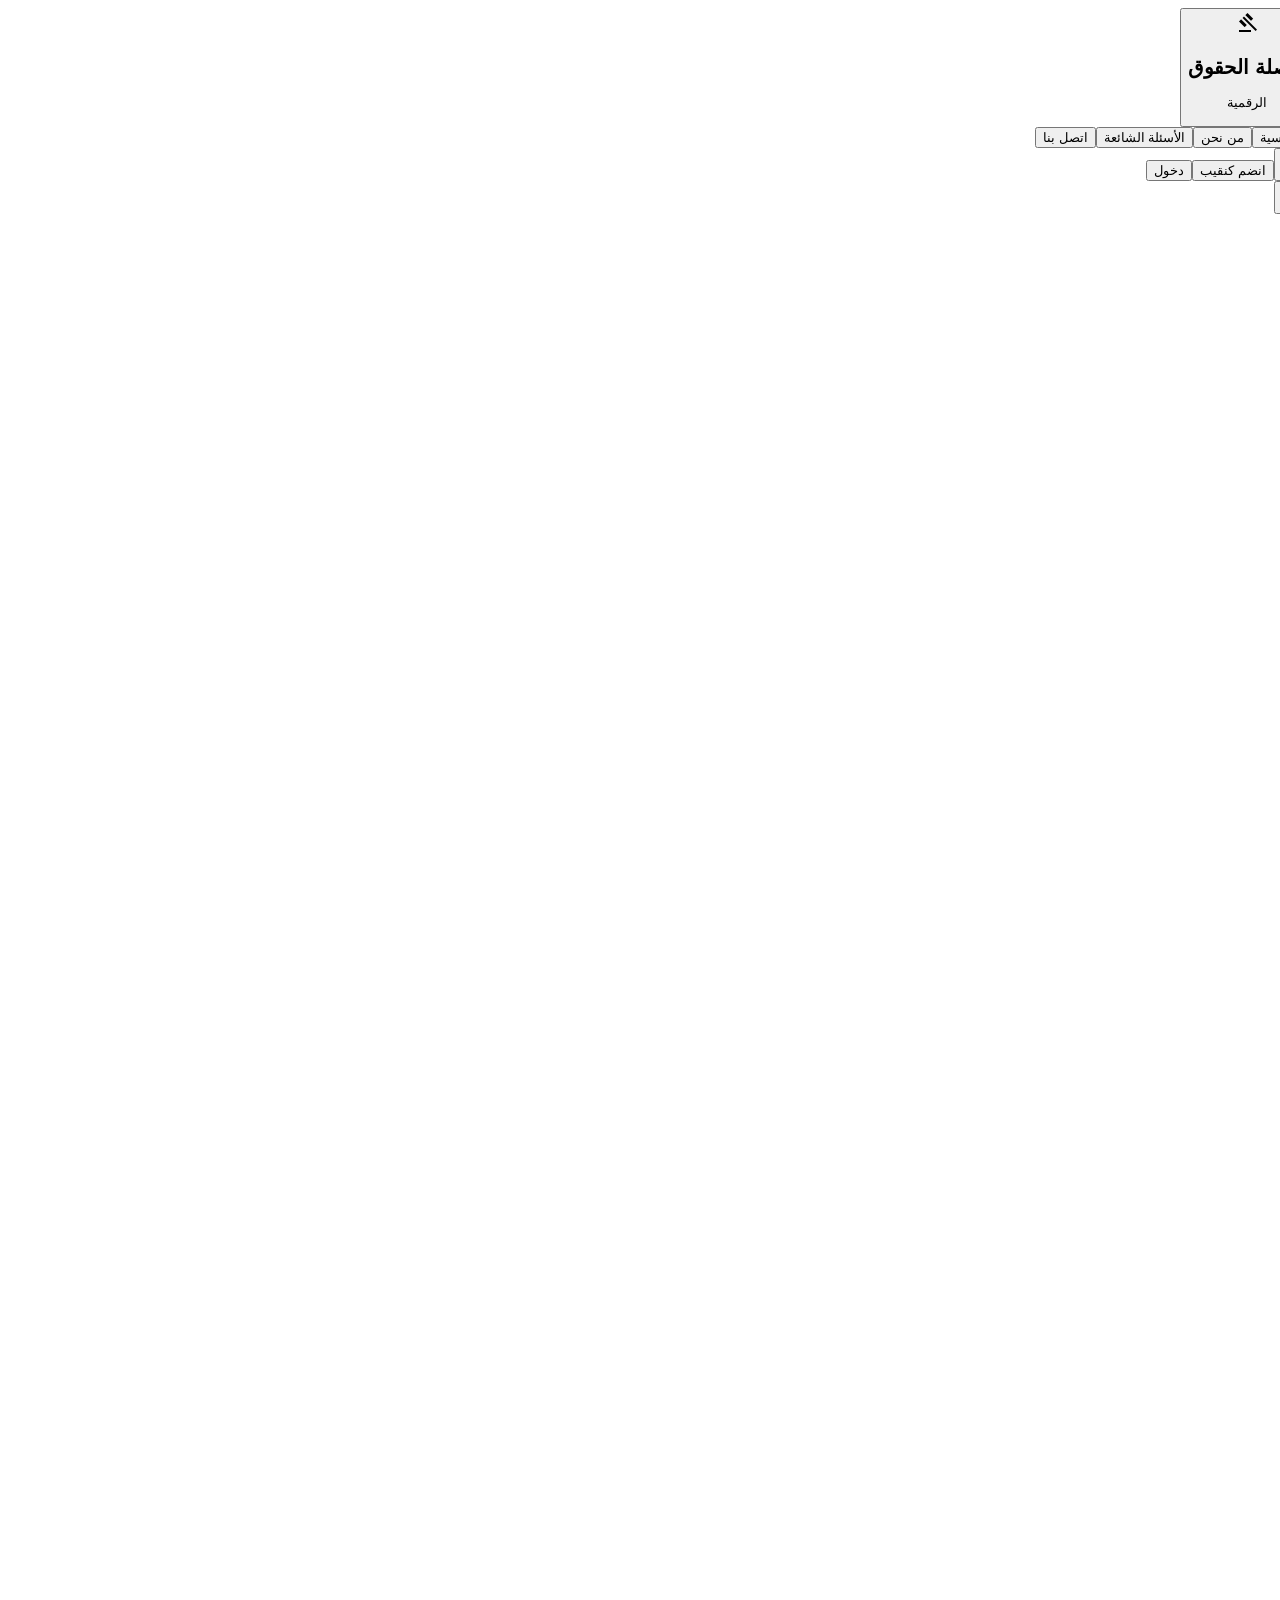
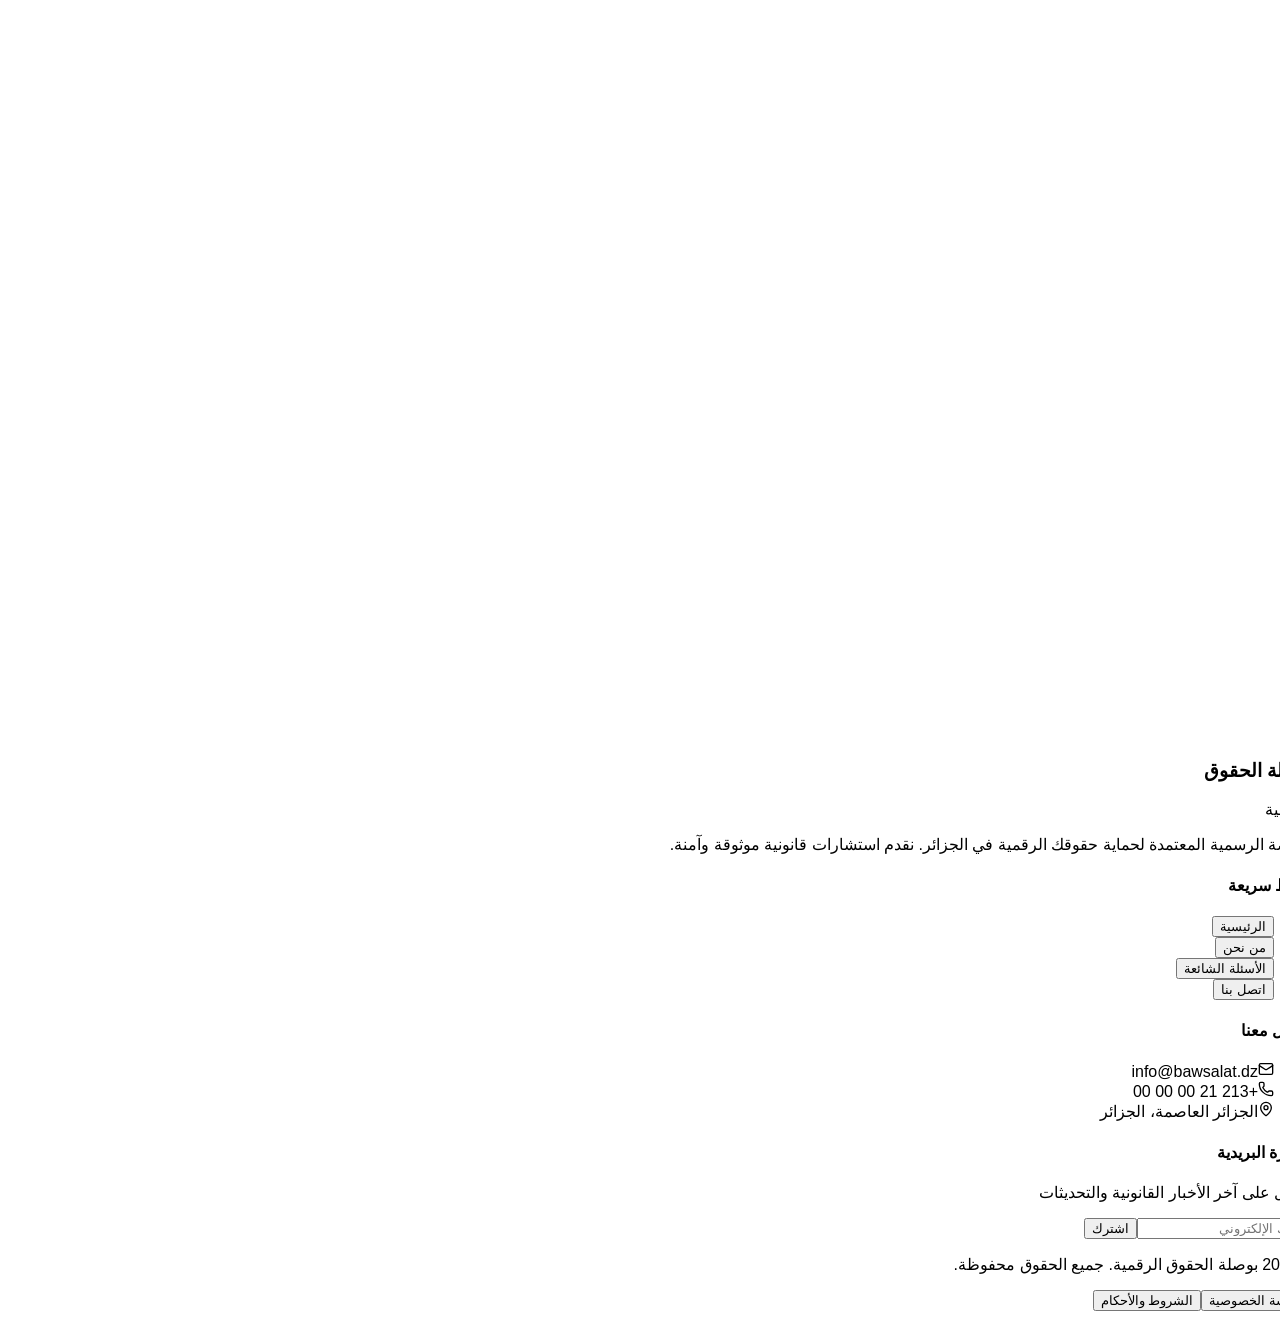
==== commit d22b3121: "Fix: add basePath for GitHub Pages - CSS and assets now load correctly" ====
--- a/index.html
+++ b/index.html
@@ -1 +1 @@
-<!DOCTYPE html><!--nA7zrdBaKOhUNDOWfzRfG--><html lang="ar" dir="rtl"><head><meta charSet="utf-8"/><meta name="viewport" content="width=device-width, initial-scale=1"/><link rel="preload" href="/_next/static/media/48e6fa8a5baca31f-s.p.33d01b36.woff2" as="font" crossorigin="" type="font/woff2"/><link rel="preload" href="/_next/static/media/4b676bcffc00356a-s.p.c22aaca1.woff2" as="font" crossorigin="" type="font/woff2"/><link rel="preload" href="/_next/static/media/80c3108817f102b0-s.p.1aa18ac2.woff2" as="font" crossorigin="" type="font/woff2"/><link rel="preload" href="/_next/static/media/d54db18e8cd5f74f-s.p.0e8eb956.woff2" as="font" crossorigin="" type="font/woff2"/><link rel="preload" href="/_next/static/media/e9f32d51db34fd0c-s.p.28c55982.woff2" as="font" crossorigin="" type="font/woff2"/><link rel="stylesheet" href="/_next/static/chunks/a8512877186c89c4.css" data-precedence="next"/><link rel="stylesheet" href="/_next/static/chunks/671df2aac33d024d.css" data-precedence="next"/><link rel="preload" as="script" fetchPriority="low" href="/_next/static/chunks/c39637bc9d8cb116.js"/><script src="/_next/static/chunks/771dedee3f5e1621.js" async=""></script><script src="/_next/static/chunks/e461e3027eb348df.js" async=""></script><script src="/_next/static/chunks/turbopack-e912185b864304f5.js" async=""></script><script src="/_next/static/chunks/2f236954d6a65e12.js" async=""></script><script src="/_next/static/chunks/4b935edd0cea1ee3.js" async=""></script><script src="/_next/static/chunks/1c577ec45ff4c3f3.js" async=""></script><script src="/_next/static/chunks/17d547c32ad27232.js" async=""></script><link rel="preload" href="https://fonts.googleapis.com/css2?family=Material+Symbols+Outlined:wght,FILL@100..700,0..1&amp;display=swap" as="style"/><link rel="preload" href="https://fonts.googleapis.com/css2?family=Public+Sans:wght@400;500;700;900&amp;display=swap" as="style"/><meta name="next-size-adjust" content=""/><title>بوصلة الحقوق الرقمية - Digital Rights Compass</title><meta name="description" content="المنصة الرسمية المعتمدة لحماية حقوقك الرقمية"/><link rel="icon" href="/favicon.ico"/><link href="https://fonts.googleapis.com/css2?family=Material+Symbols+Outlined:wght,FILL@100..700,0..1&amp;display=swap" rel="stylesheet"/><link href="https://fonts.googleapis.com/css2?family=Public+Sans:wght@400;500;700;900&amp;display=swap" rel="stylesheet"/><script src="/_next/static/chunks/a6dad97d9634a72d.js" noModule=""></script></head><body class="tajawal_d7ba3be6-module__wkpnrq__variable antialiased bg-[#f0f5f1] text-slate-900 min-h-screen overflow-x-hidden selection:bg-[#0d7c4a] selection:text-white font-[var(--font-tajawal)]" style="font-family:&#x27;Tajawal&#x27;, sans-serif"><div hidden=""><!--$--><!--/$--></div><div class="min-h-screen flex flex-col"><nav class="fixed top-0 right-0 left-0 z-50 transition-all duration-300 bg-transparent"><div class="max-w-7xl mx-auto px-4 sm:px-6 lg:px-8"><div class="flex items-center justify-between h-16 sm:h-20"><button class="flex items-center gap-2 group"><div class="w-10 h-10 rounded-xl bg-gradient-to-br from-[#0d7c4a] to-[#1a3a2a] flex items-center justify-center shadow-lg group-hover:scale-105 transition-transform"><span class="material-symbols-outlined  text-white text-xl">gavel</span></div><div class="hidden sm:block"><h1 class="text-lg font-bold text-[#1a3a2a] leading-tight">بوصلة الحقوق</h1><p class="text-[10px] text-[#0d7c4a] font-medium -mt-0.5">الرقمية</p></div></button><div class="hidden md:flex items-center gap-1"><button class="px-4 py-2 rounded-xl text-sm font-medium transition-all bg-[#0d7c4a]/10 text-[#0d7c4a]">الرئيسية</button><button class="px-4 py-2 rounded-xl text-sm font-medium transition-all text-[#1a3a2a]/70 hover:bg-[#0d7c4a]/5 hover:text-[#0d7c4a]">من نحن</button><button class="px-4 py-2 rounded-xl text-sm font-medium transition-all text-[#1a3a2a]/70 hover:bg-[#0d7c4a]/5 hover:text-[#0d7c4a]">الأسئلة الشائعة</button><button class="px-4 py-2 rounded-xl text-sm font-medium transition-all text-[#1a3a2a]/70 hover:bg-[#0d7c4a]/5 hover:text-[#0d7c4a]">اتصل بنا</button></div><div class="hidden md:flex items-center gap-3"><button class="p-2 rounded-xl hover:bg-[#0d7c4a]/5 transition-colors" title="اللغة"><span class="material-symbols-outlined  text-[#1a3a2a]/60 text-xl">language</span></button><button class="px-5 py-2.5 rounded-xl border-2 border-[#0d7c4a] text-[#0d7c4a] text-sm font-bold hover:bg-[#0d7c4a] hover:text-white transition-all">انضم كنقيب</button><button class="px-5 py-2.5 rounded-xl bg-gradient-to-l from-[#0d7c4a] to-[#1a3a2a] text-white text-sm font-bold hover:shadow-lg hover:shadow-[#0d7c4a]/25 transition-all">دخول</button></div><button class="md:hidden p-2 rounded-xl hover:bg-[#0d7c4a]/5 transition-colors"><span class="material-symbols-outlined  text-2xl text-[#1a3a2a]">menu</span></button></div></div></nav><main class="flex-1"><div style="opacity:0"><div class="overflow-hidden"><section class="relative min-h-[90vh] flex items-center pt-20"><div class="absolute inset-0 overflow-hidden pointer-events-none"><div class="absolute top-20 right-0 w-[500px] h-[500px] bg-[#0d7c4a]/5 rounded-full blur-3xl"></div><div class="absolute bottom-0 left-0 w-[400px] h-[400px] bg-[#c9a84c]/5 rounded-full blur-3xl"></div><div class="absolute top-1/2 left-1/3 w-[300px] h-[300px] bg-[#0d7c4a]/3 rounded-full blur-3xl"></div></div><div class="max-w-7xl mx-auto px-4 sm:px-6 lg:px-8 relative z-10"><div class="grid lg:grid-cols-2 gap-12 items-center"><div style="opacity:0;transform:translateX(50px)"><div class="inline-flex items-center gap-2 px-4 py-2 rounded-full bg-[#0d7c4a]/10 text-[#0d7c4a] text-sm font-medium mb-6"><span class="material-symbols-outlined  text-lg filled">verified</span>منصة معتمدة رسمياً</div><h1 class="text-4xl sm:text-5xl lg:text-6xl font-black text-[#1a3a2a] leading-tight mb-6">بوابتك القانونية<br/><span class="bg-gradient-to-l from-[#0d7c4a] to-[#1a3a2a] bg-clip-text text-transparent">في العالم الرقمي</span></h1><p class="text-lg text-[#1a3a2a]/60 leading-relaxed mb-8 max-w-lg">منصة رقمية متكاملة تربط بين المواطنين وخبراء القانون في الجزائر. استشارات آمنة، محامون معتمدون، وحماية كاملة لحقوقك الرقمية.</p><div class="flex flex-wrap gap-4 mb-10"><button class="px-8 py-4 rounded-2xl bg-gradient-to-l from-[#0d7c4a] to-[#1a3a2a] text-white font-bold text-lg hover:shadow-xl hover:shadow-[#0d7c4a]/25 transition-all hover:scale-[1.02] flex items-center gap-2"><span class="material-symbols-outlined  text-xl">search</span>ابحث عن محامٍ</button><button class="px-8 py-4 rounded-2xl border-2 border-[#0d7c4a] text-[#0d7c4a] font-bold text-lg hover:bg-[#0d7c4a] hover:text-white transition-all flex items-center gap-2"><span class="material-symbols-outlined  text-xl">person_add</span>سجل كخبير</button></div><div class="flex flex-wrap gap-8"><div class="flex items-center gap-3"><div class="w-12 h-12 rounded-xl bg-[#0d7c4a]/10 flex items-center justify-center"><span class="material-symbols-outlined  text-[#0d7c4a] text-xl">gavel</span></div><div><p class="text-2xl font-black text-[#1a3a2a]">1500+</p><p class="text-sm text-[#1a3a2a]/50">قضية ناجحة</p></div></div><div class="flex items-center gap-3"><div class="w-12 h-12 rounded-xl bg-[#c9a84c]/10 flex items-center justify-center"><span class="material-symbols-outlined  text-[#c9a84c] text-xl">group</span></div><div><p class="text-2xl font-black text-[#1a3a2a]">250+</p><p class="text-sm text-[#1a3a2a]/50">خبير معتمد</p></div></div></div></div><div class="hidden lg:block relative" style="opacity:0;transform:translateX(-50px)"><div class="relative w-full h-[500px]"><div class="absolute top-8 right-8 w-80 h-96 glass-panel rounded-[2.5rem] shadow-glass p-6 dashboard-card-layered"><div class="relative z-10"><div class="w-16 h-16 rounded-2xl bg-gradient-to-br from-[#0d7c4a] to-[#1a3a2a] flex items-center justify-center mb-4"><span class="material-symbols-outlined  text-white text-3xl">security</span></div><h3 class="text-xl font-bold text-[#1a3a2a] mb-2">حماية رقمية متكاملة</h3><p class="text-sm text-[#1a3a2a]/60 leading-relaxed">نضمن لك خصوصية تامة وتشفير كامل لجميع بياناتك واستشاراتك القانونية</p><div class="mt-6 flex gap-2"><div class="px-3 py-1.5 rounded-lg bg-[#0d7c4a]/10 text-[#0d7c4a] text-xs font-medium">تشفير 256-bit</div><div class="px-3 py-1.5 rounded-lg bg-[#c9a84c]/10 text-[#c9a84c] text-xs font-medium">SSL آمن</div></div></div></div><div class="absolute top-4 left-4 glass-panel rounded-2xl p-4 shadow-glass"><div class="flex items-center gap-3"><div class="w-10 h-10 rounded-xl bg-[#0d7c4a] flex items-center justify-center"><span class="material-symbols-outlined  text-white">verified_user</span></div><div><p class="text-xs font-bold text-[#1a3a2a]">موثوق رسمياً</p><p class="text-[10px] text-[#0d7c4a]">وزارة العدل</p></div></div></div><div class="absolute bottom-8 right-16 glass-panel rounded-2xl p-4 shadow-glass"><div class="flex items-center gap-3"><div class="w-10 h-10 rounded-xl bg-[#c9a84c] flex items-center justify-center"><span class="material-symbols-outlined filled text-white">star</span></div><div><p class="text-xs font-bold text-[#1a3a2a]">تقييم 4.9/5</p><p class="text-[10px] text-[#c9a84c]">+2000 استشارة</p></div></div></div></div></div></div></div></section><section class="py-20 relative"><div class="max-w-7xl mx-auto px-4 sm:px-6 lg:px-8"><div class="text-center mb-14" style="opacity:0;transform:translateY(30px)"><div class="inline-flex items-center gap-2 px-4 py-2 rounded-full bg-[#0d7c4a]/10 text-[#0d7c4a] text-sm font-medium mb-4"><span class="material-symbols-outlined  text-lg">route</span>خطوات بسيطة</div><h2 class="text-3xl sm:text-4xl font-black text-[#1a3a2a]">كيف تعمل المنصة؟</h2></div><div class="grid md:grid-cols-3 gap-6 sm:gap-8"><div class="relative group" style="opacity:0;transform:translateY(30px)"><div class="glass-panel rounded-[2rem] p-8 text-center hover:shadow-xl hover:shadow-[#0d7c4a]/10 transition-all duration-300 dashboard-card-layered"><div class="relative z-10"><div class="w-20 h-20 rounded-2xl bg-gradient-to-br from-[#0d7c4a] to-[#1a3a2a] flex items-center justify-center mx-auto mb-6 group-hover:scale-110 transition-transform"><span class="material-symbols-outlined  text-white text-3xl">category</span></div><div class="text-5xl font-black text-[#0d7c4a]/10 mb-2">01</div><h3 class="text-xl font-bold text-[#1a3a2a] mb-3">اختر نوع القضية</h3><p class="text-sm text-[#1a3a2a]/60 leading-relaxed">حدد المجال القانوني الذي يناسب احتياجاتك من بين تخصصاتنا المتنوعة</p></div></div></div><div class="relative group" style="opacity:0;transform:translateY(30px)"><div class="glass-panel rounded-[2rem] p-8 text-center hover:shadow-xl hover:shadow-[#0d7c4a]/10 transition-all duration-300 dashboard-card-layered"><div class="relative z-10"><div class="w-20 h-20 rounded-2xl bg-gradient-to-br from-[#0d7c4a] to-[#1a3a2a] flex items-center justify-center mx-auto mb-6 group-hover:scale-110 transition-transform"><span class="material-symbols-outlined  text-white text-3xl">person_search</span></div><div class="text-5xl font-black text-[#0d7c4a]/10 mb-2">02</div><h3 class="text-xl font-bold text-[#1a3a2a] mb-3">اختر الخبير المناسب</h3><p class="text-sm text-[#1a3a2a]/60 leading-relaxed">تصفح قائمة المحامين المعتمدين واختر الأنسب لقضيتك</p></div></div></div><div class="relative group" style="opacity:0;transform:translateY(30px)"><div class="glass-panel rounded-[2rem] p-8 text-center hover:shadow-xl hover:shadow-[#0d7c4a]/10 transition-all duration-300 dashboard-card-layered"><div class="relative z-10"><div class="w-20 h-20 rounded-2xl bg-gradient-to-br from-[#0d7c4a] to-[#1a3a2a] flex items-center justify-center mx-auto mb-6 group-hover:scale-110 transition-transform"><span class="material-symbols-outlined  text-white text-3xl">forum</span></div><div class="text-5xl font-black text-[#0d7c4a]/10 mb-2">03</div><h3 class="text-xl font-bold text-[#1a3a2a] mb-3">استشارة فورية آمنة</h3><p class="text-sm text-[#1a3a2a]/60 leading-relaxed">تواصل مع المحامي بشكل آمن ومشفور والحصول على استشارة فورية</p></div></div></div></div></div></section><section class="py-20 bg-white/50"><div class="max-w-7xl mx-auto px-4 sm:px-6 lg:px-8"><div class="text-center mb-14" style="opacity:0;transform:translateY(30px)"><div class="inline-flex items-center gap-2 px-4 py-2 rounded-full bg-[#c9a84c]/10 text-[#c9a84c] text-sm font-medium mb-4"><span class="material-symbols-outlined  text-lg">workspace_premium</span>خبراء معتمدون</div><h2 class="text-3xl sm:text-4xl font-black text-[#1a3a2a]">نخبة المحامين المعتمدين</h2></div><div class="grid sm:grid-cols-2 lg:grid-cols-4 gap-6"><div class="group" style="opacity:0;transform:translateY(30px)"><div class="glass-panel rounded-[2rem] overflow-hidden hover:shadow-xl hover:shadow-[#0d7c4a]/10 transition-all duration-300"><div class="h-44 bg-gradient-to-br from-[#0d7c4a] to-[#1a3a2a] relative overflow-hidden"><div class="absolute inset-0 flex items-center justify-center"><span class="material-symbols-outlined  text-white/20 text-7xl">person</span></div><div class="absolute bottom-3 right-4 glass-btn-outline rounded-lg px-3 py-1 text-xs text-white font-medium">جرائم إلكترونية</div></div><div class="p-5"><h3 class="text-lg font-bold text-[#1a3a2a] mb-1">د. أحمد بن عمر</h3><div class="flex items-center gap-3 text-xs text-[#1a3a2a]/50 mb-3"><span class="flex items-center gap-1"><svg xmlns="http://www.w3.org/2000/svg" width="12" height="12" viewBox="0 0 24 24" fill="none" stroke="currentColor" stroke-width="2" stroke-linecap="round" stroke-linejoin="round" class="lucide lucide-briefcase" aria-hidden="true"><path d="M16 20V4a2 2 0 0 0-2-2h-4a2 2 0 0 0-2 2v16"></path><rect width="20" height="14" x="2" y="6" rx="2"></rect></svg>15 سنة</span><span class="flex items-center gap-1"><svg xmlns="http://www.w3.org/2000/svg" width="12" height="12" viewBox="0 0 24 24" fill="none" stroke="currentColor" stroke-width="2" stroke-linecap="round" stroke-linejoin="round" class="lucide lucide-map-pin" aria-hidden="true"><path d="M20 10c0 4.993-5.539 10.193-7.399 11.799a1 1 0 0 1-1.202 0C9.539 20.193 4 14.993 4 10a8 8 0 0 1 16 0"></path><circle cx="12" cy="10" r="3"></circle></svg>الجزائر العاصمة</span></div><div class="flex items-center gap-1 mb-4"><div class="flex items-center gap-0.5"><svg xmlns="http://www.w3.org/2000/svg" width="14" height="14" viewBox="0 0 24 24" fill="none" stroke="currentColor" stroke-width="2" stroke-linecap="round" stroke-linejoin="round" class="lucide lucide-star fill-[#c9a84c] text-[#c9a84c]" aria-hidden="true"><path d="M11.525 2.295a.53.53 0 0 1 .95 0l2.31 4.679a2.123 2.123 0 0 0 1.595 1.16l5.166.756a.53.53 0 0 1 .294.904l-3.736 3.638a2.123 2.123 0 0 0-.611 1.878l.882 5.14a.53.53 0 0 1-.771.56l-4.618-2.428a2.122 2.122 0 0 0-1.973 0L6.396 21.01a.53.53 0 0 1-.77-.56l.881-5.139a2.122 2.122 0 0 0-.611-1.879L2.16 9.795a.53.53 0 0 1 .294-.906l5.165-.755a2.122 2.122 0 0 0 1.597-1.16z"></path></svg><svg xmlns="http://www.w3.org/2000/svg" width="14" height="14" viewBox="0 0 24 24" fill="none" stroke="currentColor" stroke-width="2" stroke-linecap="round" stroke-linejoin="round" class="lucide lucide-star fill-[#c9a84c] text-[#c9a84c]" aria-hidden="true"><path d="M11.525 2.295a.53.53 0 0 1 .95 0l2.31 4.679a2.123 2.123 0 0 0 1.595 1.16l5.166.756a.53.53 0 0 1 .294.904l-3.736 3.638a2.123 2.123 0 0 0-.611 1.878l.882 5.14a.53.53 0 0 1-.771.56l-4.618-2.428a2.122 2.122 0 0 0-1.973 0L6.396 21.01a.53.53 0 0 1-.77-.56l.881-5.139a2.122 2.122 0 0 0-.611-1.879L2.16 9.795a.53.53 0 0 1 .294-.906l5.165-.755a2.122 2.122 0 0 0 1.597-1.16z"></path></svg><svg xmlns="http://www.w3.org/2000/svg" width="14" height="14" viewBox="0 0 24 24" fill="none" stroke="currentColor" stroke-width="2" stroke-linecap="round" stroke-linejoin="round" class="lucide lucide-star fill-[#c9a84c] text-[#c9a84c]" aria-hidden="true"><path d="M11.525 2.295a.53.53 0 0 1 .95 0l2.31 4.679a2.123 2.123 0 0 0 1.595 1.16l5.166.756a.53.53 0 0 1 .294.904l-3.736 3.638a2.123 2.123 0 0 0-.611 1.878l.882 5.14a.53.53 0 0 1-.771.56l-4.618-2.428a2.122 2.122 0 0 0-1.973 0L6.396 21.01a.53.53 0 0 1-.77-.56l.881-5.139a2.122 2.122 0 0 0-.611-1.879L2.16 9.795a.53.53 0 0 1 .294-.906l5.165-.755a2.122 2.122 0 0 0 1.597-1.16z"></path></svg><svg xmlns="http://www.w3.org/2000/svg" width="14" height="14" viewBox="0 0 24 24" fill="none" stroke="currentColor" stroke-width="2" stroke-linecap="round" stroke-linejoin="round" class="lucide lucide-star fill-[#c9a84c] text-[#c9a84c]" aria-hidden="true"><path d="M11.525 2.295a.53.53 0 0 1 .95 0l2.31 4.679a2.123 2.123 0 0 0 1.595 1.16l5.166.756a.53.53 0 0 1 .294.904l-3.736 3.638a2.123 2.123 0 0 0-.611 1.878l.882 5.14a.53.53 0 0 1-.771.56l-4.618-2.428a2.122 2.122 0 0 0-1.973 0L6.396 21.01a.53.53 0 0 1-.77-.56l.881-5.139a2.122 2.122 0 0 0-.611-1.879L2.16 9.795a.53.53 0 0 1 .294-.906l5.165-.755a2.122 2.122 0 0 0 1.597-1.16z"></path></svg><svg xmlns="http://www.w3.org/2000/svg" width="14" height="14" viewBox="0 0 24 24" fill="none" stroke="currentColor" stroke-width="2" stroke-linecap="round" stroke-linejoin="round" class="lucide lucide-star text-gray-200" aria-hidden="true"><path d="M11.525 2.295a.53.53 0 0 1 .95 0l2.31 4.679a2.123 2.123 0 0 0 1.595 1.16l5.166.756a.53.53 0 0 1 .294.904l-3.736 3.638a2.123 2.123 0 0 0-.611 1.878l.882 5.14a.53.53 0 0 1-.771.56l-4.618-2.428a2.122 2.122 0 0 0-1.973 0L6.396 21.01a.53.53 0 0 1-.77-.56l.881-5.139a2.122 2.122 0 0 0-.611-1.879L2.16 9.795a.53.53 0 0 1 .294-.906l5.165-.755a2.122 2.122 0 0 0 1.597-1.16z"></path></svg></div><span class="text-xs font-bold text-[#1a3a2a]">4.9</span><span class="text-xs text-[#1a3a2a]/40">(<!-- -->128<!-- -->)</span></div><button class="w-full py-3 rounded-xl bg-gradient-to-l from-[#0d7c4a] to-[#1a3a2a] text-white font-bold text-sm hover:shadow-lg hover:shadow-[#0d7c4a]/20 transition-all">حجز استشارة</button></div></div></div><div class="group" style="opacity:0;transform:translateY(30px)"><div class="glass-panel rounded-[2rem] overflow-hidden hover:shadow-xl hover:shadow-[#0d7c4a]/10 transition-all duration-300"><div class="h-44 bg-gradient-to-br from-[#1a3a2a] to-[#0d7c4a] relative overflow-hidden"><div class="absolute inset-0 flex items-center justify-center"><span class="material-symbols-outlined  text-white/20 text-7xl">person</span></div><div class="absolute bottom-3 right-4 glass-btn-outline rounded-lg px-3 py-1 text-xs text-white font-medium">الملكية الفكرية</div></div><div class="p-5"><h3 class="text-lg font-bold text-[#1a3a2a] mb-1">أ. فاطمة زهراء بوجلال</h3><div class="flex items-center gap-3 text-xs text-[#1a3a2a]/50 mb-3"><span class="flex items-center gap-1"><svg xmlns="http://www.w3.org/2000/svg" width="12" height="12" viewBox="0 0 24 24" fill="none" stroke="currentColor" stroke-width="2" stroke-linecap="round" stroke-linejoin="round" class="lucide lucide-briefcase" aria-hidden="true"><path d="M16 20V4a2 2 0 0 0-2-2h-4a2 2 0 0 0-2 2v16"></path><rect width="20" height="14" x="2" y="6" rx="2"></rect></svg>12 سنة</span><span class="flex items-center gap-1"><svg xmlns="http://www.w3.org/2000/svg" width="12" height="12" viewBox="0 0 24 24" fill="none" stroke="currentColor" stroke-width="2" stroke-linecap="round" stroke-linejoin="round" class="lucide lucide-map-pin" aria-hidden="true"><path d="M20 10c0 4.993-5.539 10.193-7.399 11.799a1 1 0 0 1-1.202 0C9.539 20.193 4 14.993 4 10a8 8 0 0 1 16 0"></path><circle cx="12" cy="10" r="3"></circle></svg>وهران</span></div><div class="flex items-center gap-1 mb-4"><div class="flex items-center gap-0.5"><svg xmlns="http://www.w3.org/2000/svg" width="14" height="14" viewBox="0 0 24 24" fill="none" stroke="currentColor" stroke-width="2" stroke-linecap="round" stroke-linejoin="round" class="lucide lucide-star fill-[#c9a84c] text-[#c9a84c]" aria-hidden="true"><path d="M11.525 2.295a.53.53 0 0 1 .95 0l2.31 4.679a2.123 2.123 0 0 0 1.595 1.16l5.166.756a.53.53 0 0 1 .294.904l-3.736 3.638a2.123 2.123 0 0 0-.611 1.878l.882 5.14a.53.53 0 0 1-.771.56l-4.618-2.428a2.122 2.122 0 0 0-1.973 0L6.396 21.01a.53.53 0 0 1-.77-.56l.881-5.139a2.122 2.122 0 0 0-.611-1.879L2.16 9.795a.53.53 0 0 1 .294-.906l5.165-.755a2.122 2.122 0 0 0 1.597-1.16z"></path></svg><svg xmlns="http://www.w3.org/2000/svg" width="14" height="14" viewBox="0 0 24 24" fill="none" stroke="currentColor" stroke-width="2" stroke-linecap="round" stroke-linejoin="round" class="lucide lucide-star fill-[#c9a84c] text-[#c9a84c]" aria-hidden="true"><path d="M11.525 2.295a.53.53 0 0 1 .95 0l2.31 4.679a2.123 2.123 0 0 0 1.595 1.16l5.166.756a.53.53 0 0 1 .294.904l-3.736 3.638a2.123 2.123 0 0 0-.611 1.878l.882 5.14a.53.53 0 0 1-.771.56l-4.618-2.428a2.122 2.122 0 0 0-1.973 0L6.396 21.01a.53.53 0 0 1-.77-.56l.881-5.139a2.122 2.122 0 0 0-.611-1.879L2.16 9.795a.53.53 0 0 1 .294-.906l5.165-.755a2.122 2.122 0 0 0 1.597-1.16z"></path></svg><svg xmlns="http://www.w3.org/2000/svg" width="14" height="14" viewBox="0 0 24 24" fill="none" stroke="currentColor" stroke-width="2" stroke-linecap="round" stroke-linejoin="round" class="lucide lucide-star fill-[#c9a84c] text-[#c9a84c]" aria-hidden="true"><path d="M11.525 2.295a.53.53 0 0 1 .95 0l2.31 4.679a2.123 2.123 0 0 0 1.595 1.16l5.166.756a.53.53 0 0 1 .294.904l-3.736 3.638a2.123 2.123 0 0 0-.611 1.878l.882 5.14a.53.53 0 0 1-.771.56l-4.618-2.428a2.122 2.122 0 0 0-1.973 0L6.396 21.01a.53.53 0 0 1-.77-.56l.881-5.139a2.122 2.122 0 0 0-.611-1.879L2.16 9.795a.53.53 0 0 1 .294-.906l5.165-.755a2.122 2.122 0 0 0 1.597-1.16z"></path></svg><svg xmlns="http://www.w3.org/2000/svg" width="14" height="14" viewBox="0 0 24 24" fill="none" stroke="currentColor" stroke-width="2" stroke-linecap="round" stroke-linejoin="round" class="lucide lucide-star fill-[#c9a84c] text-[#c9a84c]" aria-hidden="true"><path d="M11.525 2.295a.53.53 0 0 1 .95 0l2.31 4.679a2.123 2.123 0 0 0 1.595 1.16l5.166.756a.53.53 0 0 1 .294.904l-3.736 3.638a2.123 2.123 0 0 0-.611 1.878l.882 5.14a.53.53 0 0 1-.771.56l-4.618-2.428a2.122 2.122 0 0 0-1.973 0L6.396 21.01a.53.53 0 0 1-.77-.56l.881-5.139a2.122 2.122 0 0 0-.611-1.879L2.16 9.795a.53.53 0 0 1 .294-.906l5.165-.755a2.122 2.122 0 0 0 1.597-1.16z"></path></svg><svg xmlns="http://www.w3.org/2000/svg" width="14" height="14" viewBox="0 0 24 24" fill="none" stroke="currentColor" stroke-width="2" stroke-linecap="round" stroke-linejoin="round" class="lucide lucide-star text-gray-200" aria-hidden="true"><path d="M11.525 2.295a.53.53 0 0 1 .95 0l2.31 4.679a2.123 2.123 0 0 0 1.595 1.16l5.166.756a.53.53 0 0 1 .294.904l-3.736 3.638a2.123 2.123 0 0 0-.611 1.878l.882 5.14a.53.53 0 0 1-.771.56l-4.618-2.428a2.122 2.122 0 0 0-1.973 0L6.396 21.01a.53.53 0 0 1-.77-.56l.881-5.139a2.122 2.122 0 0 0-.611-1.879L2.16 9.795a.53.53 0 0 1 .294-.906l5.165-.755a2.122 2.122 0 0 0 1.597-1.16z"></path></svg></div><span class="text-xs font-bold text-[#1a3a2a]">4.8</span><span class="text-xs text-[#1a3a2a]/40">(<!-- -->95<!-- -->)</span></div><button class="w-full py-3 rounded-xl bg-gradient-to-l from-[#0d7c4a] to-[#1a3a2a] text-white font-bold text-sm hover:shadow-lg hover:shadow-[#0d7c4a]/20 transition-all">حجز استشارة</button></div></div></div><div class="group" style="opacity:0;transform:translateY(30px)"><div class="glass-panel rounded-[2rem] overflow-hidden hover:shadow-xl hover:shadow-[#0d7c4a]/10 transition-all duration-300"><div class="h-44 bg-gradient-to-br from-[#0d7c4a] to-[#c9a84c] relative overflow-hidden"><div class="absolute inset-0 flex items-center justify-center"><span class="material-symbols-outlined  text-white/20 text-7xl">person</span></div><div class="absolute bottom-3 right-4 glass-btn-outline rounded-lg px-3 py-1 text-xs text-white font-medium">القانون التجاري</div></div><div class="p-5"><h3 class="text-lg font-bold text-[#1a3a2a] mb-1">د. كريم بلقاسم</h3><div class="flex items-center gap-3 text-xs text-[#1a3a2a]/50 mb-3"><span class="flex items-center gap-1"><svg xmlns="http://www.w3.org/2000/svg" width="12" height="12" viewBox="0 0 24 24" fill="none" stroke="currentColor" stroke-width="2" stroke-linecap="round" stroke-linejoin="round" class="lucide lucide-briefcase" aria-hidden="true"><path d="M16 20V4a2 2 0 0 0-2-2h-4a2 2 0 0 0-2 2v16"></path><rect width="20" height="14" x="2" y="6" rx="2"></rect></svg>18 سنة</span><span class="flex items-center gap-1"><svg xmlns="http://www.w3.org/2000/svg" width="12" height="12" viewBox="0 0 24 24" fill="none" stroke="currentColor" stroke-width="2" stroke-linecap="round" stroke-linejoin="round" class="lucide lucide-map-pin" aria-hidden="true"><path d="M20 10c0 4.993-5.539 10.193-7.399 11.799a1 1 0 0 1-1.202 0C9.539 20.193 4 14.993 4 10a8 8 0 0 1 16 0"></path><circle cx="12" cy="10" r="3"></circle></svg>قسنطينة</span></div><div class="flex items-center gap-1 mb-4"><div class="flex items-center gap-0.5"><svg xmlns="http://www.w3.org/2000/svg" width="14" height="14" viewBox="0 0 24 24" fill="none" stroke="currentColor" stroke-width="2" stroke-linecap="round" stroke-linejoin="round" class="lucide lucide-star fill-[#c9a84c] text-[#c9a84c]" aria-hidden="true"><path d="M11.525 2.295a.53.53 0 0 1 .95 0l2.31 4.679a2.123 2.123 0 0 0 1.595 1.16l5.166.756a.53.53 0 0 1 .294.904l-3.736 3.638a2.123 2.123 0 0 0-.611 1.878l.882 5.14a.53.53 0 0 1-.771.56l-4.618-2.428a2.122 2.122 0 0 0-1.973 0L6.396 21.01a.53.53 0 0 1-.77-.56l.881-5.139a2.122 2.122 0 0 0-.611-1.879L2.16 9.795a.53.53 0 0 1 .294-.906l5.165-.755a2.122 2.122 0 0 0 1.597-1.16z"></path></svg><svg xmlns="http://www.w3.org/2000/svg" width="14" height="14" viewBox="0 0 24 24" fill="none" stroke="currentColor" stroke-width="2" stroke-linecap="round" stroke-linejoin="round" class="lucide lucide-star fill-[#c9a84c] text-[#c9a84c]" aria-hidden="true"><path d="M11.525 2.295a.53.53 0 0 1 .95 0l2.31 4.679a2.123 2.123 0 0 0 1.595 1.16l5.166.756a.53.53 0 0 1 .294.904l-3.736 3.638a2.123 2.123 0 0 0-.611 1.878l.882 5.14a.53.53 0 0 1-.771.56l-4.618-2.428a2.122 2.122 0 0 0-1.973 0L6.396 21.01a.53.53 0 0 1-.77-.56l.881-5.139a2.122 2.122 0 0 0-.611-1.879L2.16 9.795a.53.53 0 0 1 .294-.906l5.165-.755a2.122 2.122 0 0 0 1.597-1.16z"></path></svg><svg xmlns="http://www.w3.org/2000/svg" width="14" height="14" viewBox="0 0 24 24" fill="none" stroke="currentColor" stroke-width="2" stroke-linecap="round" stroke-linejoin="round" class="lucide lucide-star fill-[#c9a84c] text-[#c9a84c]" aria-hidden="true"><path d="M11.525 2.295a.53.53 0 0 1 .95 0l2.31 4.679a2.123 2.123 0 0 0 1.595 1.16l5.166.756a.53.53 0 0 1 .294.904l-3.736 3.638a2.123 2.123 0 0 0-.611 1.878l.882 5.14a.53.53 0 0 1-.771.56l-4.618-2.428a2.122 2.122 0 0 0-1.973 0L6.396 21.01a.53.53 0 0 1-.77-.56l.881-5.139a2.122 2.122 0 0 0-.611-1.879L2.16 9.795a.53.53 0 0 1 .294-.906l5.165-.755a2.122 2.122 0 0 0 1.597-1.16z"></path></svg><svg xmlns="http://www.w3.org/2000/svg" width="14" height="14" viewBox="0 0 24 24" fill="none" stroke="currentColor" stroke-width="2" stroke-linecap="round" stroke-linejoin="round" class="lucide lucide-star fill-[#c9a84c] text-[#c9a84c]" aria-hidden="true"><path d="M11.525 2.295a.53.53 0 0 1 .95 0l2.31 4.679a2.123 2.123 0 0 0 1.595 1.16l5.166.756a.53.53 0 0 1 .294.904l-3.736 3.638a2.123 2.123 0 0 0-.611 1.878l.882 5.14a.53.53 0 0 1-.771.56l-4.618-2.428a2.122 2.122 0 0 0-1.973 0L6.396 21.01a.53.53 0 0 1-.77-.56l.881-5.139a2.122 2.122 0 0 0-.611-1.879L2.16 9.795a.53.53 0 0 1 .294-.906l5.165-.755a2.122 2.122 0 0 0 1.597-1.16z"></path></svg><svg xmlns="http://www.w3.org/2000/svg" width="14" height="14" viewBox="0 0 24 24" fill="none" stroke="currentColor" stroke-width="2" stroke-linecap="round" stroke-linejoin="round" class="lucide lucide-star text-gray-200" aria-hidden="true"><path d="M11.525 2.295a.53.53 0 0 1 .95 0l2.31 4.679a2.123 2.123 0 0 0 1.595 1.16l5.166.756a.53.53 0 0 1 .294.904l-3.736 3.638a2.123 2.123 0 0 0-.611 1.878l.882 5.14a.53.53 0 0 1-.771.56l-4.618-2.428a2.122 2.122 0 0 0-1.973 0L6.396 21.01a.53.53 0 0 1-.77-.56l.881-5.139a2.122 2.122 0 0 0-.611-1.879L2.16 9.795a.53.53 0 0 1 .294-.906l5.165-.755a2.122 2.122 0 0 0 1.597-1.16z"></path></svg></div><span class="text-xs font-bold text-[#1a3a2a]">4.9</span><span class="text-xs text-[#1a3a2a]/40">(<!-- -->156<!-- -->)</span></div><button class="w-full py-3 rounded-xl bg-gradient-to-l from-[#0d7c4a] to-[#1a3a2a] text-white font-bold text-sm hover:shadow-lg hover:shadow-[#0d7c4a]/20 transition-all">حجز استشارة</button></div></div></div><div class="group" style="opacity:0;transform:translateY(30px)"><div class="glass-panel rounded-[2rem] overflow-hidden hover:shadow-xl hover:shadow-[#0d7c4a]/10 transition-all duration-300"><div class="h-44 bg-gradient-to-br from-[#c9a84c] to-[#0d7c4a] relative overflow-hidden"><div class="absolute inset-0 flex items-center justify-center"><span class="material-symbols-outlined  text-white/20 text-7xl">person</span></div><div class="absolute bottom-3 right-4 glass-btn-outline rounded-lg px-3 py-1 text-xs text-white font-medium">حماية البيانات</div></div><div class="p-5"><h3 class="text-lg font-bold text-[#1a3a2a] mb-1">أ. سارة محمدي</h3><div class="flex items-center gap-3 text-xs text-[#1a3a2a]/50 mb-3"><span class="flex items-center gap-1"><svg xmlns="http://www.w3.org/2000/svg" width="12" height="12" viewBox="0 0 24 24" fill="none" stroke="currentColor" stroke-width="2" stroke-linecap="round" stroke-linejoin="round" class="lucide lucide-briefcase" aria-hidden="true"><path d="M16 20V4a2 2 0 0 0-2-2h-4a2 2 0 0 0-2 2v16"></path><rect width="20" height="14" x="2" y="6" rx="2"></rect></svg>10 سنة</span><span class="flex items-center gap-1"><svg xmlns="http://www.w3.org/2000/svg" width="12" height="12" viewBox="0 0 24 24" fill="none" stroke="currentColor" stroke-width="2" stroke-linecap="round" stroke-linejoin="round" class="lucide lucide-map-pin" aria-hidden="true"><path d="M20 10c0 4.993-5.539 10.193-7.399 11.799a1 1 0 0 1-1.202 0C9.539 20.193 4 14.993 4 10a8 8 0 0 1 16 0"></path><circle cx="12" cy="10" r="3"></circle></svg>سطيف</span></div><div class="flex items-center gap-1 mb-4"><div class="flex items-center gap-0.5"><svg xmlns="http://www.w3.org/2000/svg" width="14" height="14" viewBox="0 0 24 24" fill="none" stroke="currentColor" stroke-width="2" stroke-linecap="round" stroke-linejoin="round" class="lucide lucide-star fill-[#c9a84c] text-[#c9a84c]" aria-hidden="true"><path d="M11.525 2.295a.53.53 0 0 1 .95 0l2.31 4.679a2.123 2.123 0 0 0 1.595 1.16l5.166.756a.53.53 0 0 1 .294.904l-3.736 3.638a2.123 2.123 0 0 0-.611 1.878l.882 5.14a.53.53 0 0 1-.771.56l-4.618-2.428a2.122 2.122 0 0 0-1.973 0L6.396 21.01a.53.53 0 0 1-.77-.56l.881-5.139a2.122 2.122 0 0 0-.611-1.879L2.16 9.795a.53.53 0 0 1 .294-.906l5.165-.755a2.122 2.122 0 0 0 1.597-1.16z"></path></svg><svg xmlns="http://www.w3.org/2000/svg" width="14" height="14" viewBox="0 0 24 24" fill="none" stroke="currentColor" stroke-width="2" stroke-linecap="round" stroke-linejoin="round" class="lucide lucide-star fill-[#c9a84c] text-[#c9a84c]" aria-hidden="true"><path d="M11.525 2.295a.53.53 0 0 1 .95 0l2.31 4.679a2.123 2.123 0 0 0 1.595 1.16l5.166.756a.53.53 0 0 1 .294.904l-3.736 3.638a2.123 2.123 0 0 0-.611 1.878l.882 5.14a.53.53 0 0 1-.771.56l-4.618-2.428a2.122 2.122 0 0 0-1.973 0L6.396 21.01a.53.53 0 0 1-.77-.56l.881-5.139a2.122 2.122 0 0 0-.611-1.879L2.16 9.795a.53.53 0 0 1 .294-.906l5.165-.755a2.122 2.122 0 0 0 1.597-1.16z"></path></svg><svg xmlns="http://www.w3.org/2000/svg" width="14" height="14" viewBox="0 0 24 24" fill="none" stroke="currentColor" stroke-width="2" stroke-linecap="round" stroke-linejoin="round" class="lucide lucide-star fill-[#c9a84c] text-[#c9a84c]" aria-hidden="true"><path d="M11.525 2.295a.53.53 0 0 1 .95 0l2.31 4.679a2.123 2.123 0 0 0 1.595 1.16l5.166.756a.53.53 0 0 1 .294.904l-3.736 3.638a2.123 2.123 0 0 0-.611 1.878l.882 5.14a.53.53 0 0 1-.771.56l-4.618-2.428a2.122 2.122 0 0 0-1.973 0L6.396 21.01a.53.53 0 0 1-.77-.56l.881-5.139a2.122 2.122 0 0 0-.611-1.879L2.16 9.795a.53.53 0 0 1 .294-.906l5.165-.755a2.122 2.122 0 0 0 1.597-1.16z"></path></svg><svg xmlns="http://www.w3.org/2000/svg" width="14" height="14" viewBox="0 0 24 24" fill="none" stroke="currentColor" stroke-width="2" stroke-linecap="round" stroke-linejoin="round" class="lucide lucide-star fill-[#c9a84c] text-[#c9a84c]" aria-hidden="true"><path d="M11.525 2.295a.53.53 0 0 1 .95 0l2.31 4.679a2.123 2.123 0 0 0 1.595 1.16l5.166.756a.53.53 0 0 1 .294.904l-3.736 3.638a2.123 2.123 0 0 0-.611 1.878l.882 5.14a.53.53 0 0 1-.771.56l-4.618-2.428a2.122 2.122 0 0 0-1.973 0L6.396 21.01a.53.53 0 0 1-.77-.56l.881-5.139a2.122 2.122 0 0 0-.611-1.879L2.16 9.795a.53.53 0 0 1 .294-.906l5.165-.755a2.122 2.122 0 0 0 1.597-1.16z"></path></svg><svg xmlns="http://www.w3.org/2000/svg" width="14" height="14" viewBox="0 0 24 24" fill="none" stroke="currentColor" stroke-width="2" stroke-linecap="round" stroke-linejoin="round" class="lucide lucide-star text-gray-200" aria-hidden="true"><path d="M11.525 2.295a.53.53 0 0 1 .95 0l2.31 4.679a2.123 2.123 0 0 0 1.595 1.16l5.166.756a.53.53 0 0 1 .294.904l-3.736 3.638a2.123 2.123 0 0 0-.611 1.878l.882 5.14a.53.53 0 0 1-.771.56l-4.618-2.428a2.122 2.122 0 0 0-1.973 0L6.396 21.01a.53.53 0 0 1-.77-.56l.881-5.139a2.122 2.122 0 0 0-.611-1.879L2.16 9.795a.53.53 0 0 1 .294-.906l5.165-.755a2.122 2.122 0 0 0 1.597-1.16z"></path></svg></div><span class="text-xs font-bold text-[#1a3a2a]">4.7</span><span class="text-xs text-[#1a3a2a]/40">(<!-- -->87<!-- -->)</span></div><button class="w-full py-3 rounded-xl bg-gradient-to-l from-[#0d7c4a] to-[#1a3a2a] text-white font-bold text-sm hover:shadow-lg hover:shadow-[#0d7c4a]/20 transition-all">حجز استشارة</button></div></div></div></div></div></section><section class="py-20"><div class="max-w-7xl mx-auto px-4 sm:px-6 lg:px-8"><div class="text-center mb-14" style="opacity:0;transform:translateY(30px)"><div class="inline-flex items-center gap-2 px-4 py-2 rounded-full bg-[#0d7c4a]/10 text-[#0d7c4a] text-sm font-medium mb-4"><span class="material-symbols-outlined  text-lg">grid_view</span>مجالات متنوعة</div><h2 class="text-3xl sm:text-4xl font-black text-[#1a3a2a]">التخصصات القانونية</h2></div><div class="grid grid-cols-2 sm:grid-cols-3 lg:grid-cols-4 gap-4 sm:gap-6"><div class="group cursor-pointer" style="opacity:0;transform:translateY(20px)"><div class="glass-panel rounded-2xl p-6 text-center hover:shadow-lg hover:shadow-[#0d7c4a]/10 transition-all duration-300 group-hover:scale-[1.02]"><div class="w-14 h-14 rounded-xl bg-gradient-to-br from-[#0d7c4a] to-[#1a3a2a] flex items-center justify-center mx-auto mb-4 group-hover:scale-110 transition-transform"><span class="material-symbols-outlined  text-white text-2xl">shield</span></div><h3 class="text-sm font-bold text-[#1a3a2a] mb-1">جرائم إلكترونية</h3><p class="text-xs text-[#0d7c4a]">45+ محامٍ</p></div></div><div class="group cursor-pointer" style="opacity:0;transform:translateY(20px)"><div class="glass-panel rounded-2xl p-6 text-center hover:shadow-lg hover:shadow-[#0d7c4a]/10 transition-all duration-300 group-hover:scale-[1.02]"><div class="w-14 h-14 rounded-xl bg-gradient-to-br from-[#0d7c4a] to-[#1a3a2a] flex items-center justify-center mx-auto mb-4 group-hover:scale-110 transition-transform"><span class="material-symbols-outlined  text-white text-2xl">store</span></div><h3 class="text-sm font-bold text-[#1a3a2a] mb-1">القانون التجاري</h3><p class="text-xs text-[#0d7c4a]">38+ محامٍ</p></div></div><div class="group cursor-pointer" style="opacity:0;transform:translateY(20px)"><div class="glass-panel rounded-2xl p-6 text-center hover:shadow-lg hover:shadow-[#0d7c4a]/10 transition-all duration-300 group-hover:scale-[1.02]"><div class="w-14 h-14 rounded-xl bg-gradient-to-br from-[#0d7c4a] to-[#1a3a2a] flex items-center justify-center mx-auto mb-4 group-hover:scale-110 transition-transform"><span class="material-symbols-outlined  text-white text-2xl">copyright</span></div><h3 class="text-sm font-bold text-[#1a3a2a] mb-1">الملكية الفكرية</h3><p class="text-xs text-[#0d7c4a]">32+ محامٍ</p></div></div><div class="group cursor-pointer" style="opacity:0;transform:translateY(20px)"><div class="glass-panel rounded-2xl p-6 text-center hover:shadow-lg hover:shadow-[#0d7c4a]/10 transition-all duration-300 group-hover:scale-[1.02]"><div class="w-14 h-14 rounded-xl bg-gradient-to-br from-[#0d7c4a] to-[#1a3a2a] flex items-center justify-center mx-auto mb-4 group-hover:scale-110 transition-transform"><span class="material-symbols-outlined  text-white text-2xl">database</span></div><h3 class="text-sm font-bold text-[#1a3a2a] mb-1">حماية البيانات</h3><p class="text-xs text-[#0d7c4a]">28+ محامٍ</p></div></div><div class="group cursor-pointer" style="opacity:0;transform:translateY(20px)"><div class="glass-panel rounded-2xl p-6 text-center hover:shadow-lg hover:shadow-[#0d7c4a]/10 transition-all duration-300 group-hover:scale-[1.02]"><div class="w-14 h-14 rounded-xl bg-gradient-to-br from-[#0d7c4a] to-[#1a3a2a] flex items-center justify-center mx-auto mb-4 group-hover:scale-110 transition-transform"><span class="material-symbols-outlined  text-white text-2xl">family_restroom</span></div><h3 class="text-sm font-bold text-[#1a3a2a] mb-1">الأحوال الشخصية</h3><p class="text-xs text-[#0d7c4a]">55+ محامٍ</p></div></div><div class="group cursor-pointer" style="opacity:0;transform:translateY(20px)"><div class="glass-panel rounded-2xl p-6 text-center hover:shadow-lg hover:shadow-[#0d7c4a]/10 transition-all duration-300 group-hover:scale-[1.02]"><div class="w-14 h-14 rounded-xl bg-gradient-to-br from-[#0d7c4a] to-[#1a3a2a] flex items-center justify-center mx-auto mb-4 group-hover:scale-110 transition-transform"><span class="material-symbols-outlined  text-white text-2xl">apartment</span></div><h3 class="text-sm font-bold text-[#1a3a2a] mb-1">العقارات</h3><p class="text-xs text-[#0d7c4a]">42+ محامٍ</p></div></div><div class="group cursor-pointer" style="opacity:0;transform:translateY(20px)"><div class="glass-panel rounded-2xl p-6 text-center hover:shadow-lg hover:shadow-[#0d7c4a]/10 transition-all duration-300 group-hover:scale-[1.02]"><div class="w-14 h-14 rounded-xl bg-gradient-to-br from-[#0d7c4a] to-[#1a3a2a] flex items-center justify-center mx-auto mb-4 group-hover:scale-110 transition-transform"><span class="material-symbols-outlined  text-white text-2xl">account_balance</span></div><h3 class="text-sm font-bold text-[#1a3a2a] mb-1">المالية والبنوك</h3><p class="text-xs text-[#0d7c4a]">35+ محامٍ</p></div></div><div class="group cursor-pointer" style="opacity:0;transform:translateY(20px)"><div class="glass-panel rounded-2xl p-6 text-center hover:shadow-lg hover:shadow-[#0d7c4a]/10 transition-all duration-300 group-hover:scale-[1.02]"><div class="w-14 h-14 rounded-xl bg-gradient-to-br from-[#0d7c4a] to-[#1a3a2a] flex items-center justify-center mx-auto mb-4 group-hover:scale-110 transition-transform"><span class="material-symbols-outlined  text-white text-2xl">work</span></div><h3 class="text-sm font-bold text-[#1a3a2a] mb-1">قضايا العمل</h3><p class="text-xs text-[#0d7c4a]">40+ محامٍ</p></div></div></div></div></section><section class="py-16 bg-white/50"><div class="max-w-7xl mx-auto px-4 sm:px-6 lg:px-8"><div class="grid grid-cols-1 sm:grid-cols-3 gap-6"><div class="glass-panel rounded-2xl p-6 text-center" style="opacity:0;transform:translateY(20px)"><div class="w-16 h-16 rounded-2xl flex items-center justify-center mx-auto mb-4" style="background-color:#0d7c4a15"><span class="material-symbols-outlined filled text-3xl">verified</span></div><h3 class="text-lg font-bold text-[#1a3a2a] mb-2">موثوق 100%</h3><p class="text-sm text-[#1a3a2a]/60">جميع المحامين معتمدون رسمياً من وزارة العدل</p></div><div class="glass-panel rounded-2xl p-6 text-center" style="opacity:0;transform:translateY(20px)"><div class="w-16 h-16 rounded-2xl flex items-center justify-center mx-auto mb-4" style="background-color:#1a3a2a15"><span class="material-symbols-outlined filled text-3xl">lock</span></div><h3 class="text-lg font-bold text-[#1a3a2a] mb-2">تشفير كامل</h3><p class="text-sm text-[#1a3a2a]/60">حماية متقدمة لبياناتك ومحادثاتك بتشفير 256-bit</p></div><div class="glass-panel rounded-2xl p-6 text-center" style="opacity:0;transform:translateY(20px)"><div class="w-16 h-16 rounded-2xl flex items-center justify-center mx-auto mb-4" style="background-color:#c9a84c15"><span class="material-symbols-outlined filled text-3xl">support_agent</span></div><h3 class="text-lg font-bold text-[#1a3a2a] mb-2">دعم 24/7</h3><p class="text-sm text-[#1a3a2a]/60">فريق الدعم متاح على مدار الساعة لمساعدتك</p></div></div></div></section><section class="py-20"><div class="max-w-7xl mx-auto px-4 sm:px-6 lg:px-8"><div class="relative rounded-[2.5rem] bg-gradient-to-l from-[#0d7c4a] to-[#1a3a2a] p-10 sm:p-16 text-center overflow-hidden" style="opacity:0;transform:translateY(30px)"><div class="absolute inset-0 overflow-hidden pointer-events-none"><div class="absolute top-0 right-0 w-60 h-60 bg-white/5 rounded-full blur-2xl"></div><div class="absolute bottom-0 left-0 w-80 h-80 bg-[#c9a84c]/10 rounded-full blur-3xl"></div></div><div class="relative z-10"><h2 class="text-3xl sm:text-4xl font-black text-white mb-4">هل أنت جاهز لحماية حقوقك القانونية؟</h2><p class="text-lg text-white/70 mb-8 max-w-2xl mx-auto">انضم إلى آلاف المواطنين الذين يثقون في منصتنا للحصول على استشارات قانونية موثوقة وآمنة</p><div class="flex flex-wrap justify-center gap-4"><button class="px-8 py-4 rounded-2xl bg-white text-[#0d7c4a] font-bold text-lg hover:shadow-xl transition-all hover:scale-[1.02]">سجّل الآن مجاناً</button><button class="px-8 py-4 rounded-2xl border-2 border-white/30 text-white font-bold text-lg hover:bg-white/10 transition-all">تواصل معنا</button></div></div></div></div></section></div></div></main><footer class="bg-[#1a3a2a] text-white mt-auto"><div class="max-w-7xl mx-auto px-4 sm:px-6 lg:px-8 py-12 sm:py-16"><div class="grid grid-cols-1 sm:grid-cols-2 lg:grid-cols-4 gap-8 sm:gap-12"><div class="sm:col-span-2 lg:col-span-1"><div class="flex items-center gap-2 mb-4"><div class="w-10 h-10 rounded-xl bg-[#0d7c4a] flex items-center justify-center"><span class="material-symbols-outlined  text-white text-xl">gavel</span></div><div><h3 class="text-lg font-bold">بوصلة الحقوق</h3><p class="text-xs text-white/50">الرقمية</p></div></div><p class="text-sm text-white/60 leading-relaxed">المنصة الرسمية المعتمدة لحماية حقوقك الرقمية في الجزائر. نقدم استشارات قانونية موثوقة وآمنة.</p></div><div><h4 class="font-bold text-[#c9a84c] mb-4">روابط سريعة</h4><ul class="space-y-2"><li><button class="text-sm text-white/60 hover:text-[#c9a84c] transition-colors">الرئيسية</button></li><li><button class="text-sm text-white/60 hover:text-[#c9a84c] transition-colors">من نحن</button></li><li><button class="text-sm text-white/60 hover:text-[#c9a84c] transition-colors">الأسئلة الشائعة</button></li><li><button class="text-sm text-white/60 hover:text-[#c9a84c] transition-colors">اتصل بنا</button></li></ul></div><div><h4 class="font-bold text-[#c9a84c] mb-4">تواصل معنا</h4><ul class="space-y-3"><li class="flex items-center gap-2 text-sm text-white/60"><svg xmlns="http://www.w3.org/2000/svg" width="16" height="16" viewBox="0 0 24 24" fill="none" stroke="currentColor" stroke-width="2" stroke-linecap="round" stroke-linejoin="round" class="lucide lucide-mail text-[#0d7c4a]" aria-hidden="true"><path d="m22 7-8.991 5.727a2 2 0 0 1-2.009 0L2 7"></path><rect x="2" y="4" width="20" height="16" rx="2"></rect></svg>info@bawsalat.dz</li><li class="flex items-center gap-2 text-sm text-white/60"><svg xmlns="http://www.w3.org/2000/svg" width="16" height="16" viewBox="0 0 24 24" fill="none" stroke="currentColor" stroke-width="2" stroke-linecap="round" stroke-linejoin="round" class="lucide lucide-phone text-[#0d7c4a]" aria-hidden="true"><path d="M13.832 16.568a1 1 0 0 0 1.213-.303l.355-.465A2 2 0 0 1 17 15h3a2 2 0 0 1 2 2v3a2 2 0 0 1-2 2A18 18 0 0 1 2 4a2 2 0 0 1 2-2h3a2 2 0 0 1 2 2v3a2 2 0 0 1-.8 1.6l-.468.351a1 1 0 0 0-.292 1.233 14 14 0 0 0 6.392 6.384"></path></svg>+213 21 00 00 00</li><li class="flex items-center gap-2 text-sm text-white/60"><svg xmlns="http://www.w3.org/2000/svg" width="16" height="16" viewBox="0 0 24 24" fill="none" stroke="currentColor" stroke-width="2" stroke-linecap="round" stroke-linejoin="round" class="lucide lucide-map-pin text-[#0d7c4a]" aria-hidden="true"><path d="M20 10c0 4.993-5.539 10.193-7.399 11.799a1 1 0 0 1-1.202 0C9.539 20.193 4 14.993 4 10a8 8 0 0 1 16 0"></path><circle cx="12" cy="10" r="3"></circle></svg>الجزائر العاصمة، الجزائر</li></ul></div><div><h4 class="font-bold text-[#c9a84c] mb-4">النشرة البريدية</h4><p class="text-sm text-white/60 mb-4">احصل على آخر الأخبار القانونية والتحديثات</p><div class="flex gap-2"><input type="email" placeholder="بريدك الإلكتروني" class="flex-1 px-4 py-2.5 rounded-xl bg-white/10 border border-white/20 text-white placeholder:text-white/40 text-sm focus:outline-none focus:border-[#0d7c4a]"/><button class="px-4 py-2.5 rounded-xl bg-[#0d7c4a] hover:bg-[#0d7c4a]/80 text-white text-sm font-bold transition-colors">اشترك</button></div></div></div><div class="mt-12 pt-8 border-t border-white/10 flex flex-col sm:flex-row items-center justify-between gap-4"><p class="text-sm text-white/40">© 2026 بوصلة الحقوق الرقمية. جميع الحقوق محفوظة.</p><div class="flex items-center gap-4"><button class="text-sm text-white/40 hover:text-[#c9a84c] transition-colors">سياسة الخصوصية</button><button class="text-sm text-white/40 hover:text-[#c9a84c] transition-colors">الشروط والأحكام</button></div></div></div></footer></div><!--$--><!--/$--><div role="region" aria-label="Notifications (F8)" tabindex="-1" style="pointer-events:none"><ol tabindex="-1" class="fixed top-0 z-[100] flex max-h-screen w-full flex-col-reverse p-4 sm:bottom-0 sm:right-0 sm:top-auto sm:flex-col md:max-w-[420px]"></ol></div><script src="/_next/static/chunks/c39637bc9d8cb116.js" id="_R_" async=""></script><script>(self.__next_f=self.__next_f||[]).push([0])</script><script>self.__next_f.push([1,"1:\"$Sreact.fragment\"\n2:I[39756,[\"/_next/static/chunks/2f236954d6a65e12.js\"],\"default\"]\n3:I[37457,[\"/_next/static/chunks/2f236954d6a65e12.js\"],\"default\"]\n4:I[77855,[\"/_next/static/chunks/4b935edd0cea1ee3.js\",\"/_next/static/chunks/1c577ec45ff4c3f3.js\"],\"Toaster\"]\n5:I[47257,[\"/_next/static/chunks/2f236954d6a65e12.js\"],\"ClientPageRoot\"]\n6:I[52683,[\"/_next/static/chunks/4b935edd0cea1ee3.js\",\"/_next/static/chunks/1c577ec45ff4c3f3.js\",\"/_next/static/chunks/17d547c32ad27232.js\"],\"default\"]\n9:I[97367,[\"/_next/static/chunks/2f236954d6a65e12.js\"],\"OutletBoundary\"]\na:\"$Sreact.suspense\"\nc:I[97367,[\"/_next/static/chunks/2f236954d6a65e12.js\"],\"ViewportBoundary\"]\ne:I[97367,[\"/_next/static/chunks/2f236954d6a65e12.js\"],\"MetadataBoundary\"]\n10:I[68027,[\"/_next/static/chunks/2f236954d6a65e12.js\"],\"default\"]\n:HL[\"/_next/static/chunks/a8512877186c89c4.css\",\"style\"]\n:HL[\"/_next/static/chunks/671df2aac33d024d.css\",\"style\"]\n:HL[\"/_next/static/media/48e6fa8a5baca31f-s.p.33d01b36.woff2\",\"font\",{\"crossOrigin\":\"\",\"type\":\"font/woff2\"}]\n:HL[\"/_next/static/media/4b676bcffc00356a-s.p.c22aaca1.woff2\",\"font\",{\"crossOrigin\":\"\",\"type\":\"font/woff2\"}]\n:HL[\"/_next/static/media/80c3108817f102b0-s.p.1aa18ac2.woff2\",\"font\",{\"crossOrigin\":\"\",\"type\":\"font/woff2\"}]\n:HL[\"/_next/static/media/d54db18e8cd5f74f-s.p.0e8eb956.woff2\",\"font\",{\"crossOrigin\":\"\",\"type\":\"font/woff2\"}]\n:HL[\"/_next/static/media/e9f32d51db34fd0c-s.p.28c55982.woff2\",\"font\",{\"crossOrigin\":\"\",\"type\":\"font/woff2\"}]\n:HL[\"https://fonts.googleapis.com/css2?family=Material+Symbols+Outlined:wght,FILL@100..700,0..1\u0026display=swap\",\"style\"]\n:HL[\"https://fonts.googleapis.com/css2?family=Public+Sans:wght@400;500;700;900\u0026display=swap\",\"style\"]\n"])</script><script>self.__next_f.push([1,"0:{\"P\":null,\"b\":\"nA7zrdBaKOhUNDOWfzRfG\",\"c\":[\"\",\"\"],\"q\":\"\",\"i\":false,\"f\":[[[\"\",{\"children\":[\"__PAGE__\",{}]},\"$undefined\",\"$undefined\",true],[[\"$\",\"$1\",\"c\",{\"children\":[[[\"$\",\"link\",\"0\",{\"rel\":\"stylesheet\",\"href\":\"/_next/static/chunks/a8512877186c89c4.css\",\"precedence\":\"next\",\"crossOrigin\":\"$undefined\",\"nonce\":\"$undefined\"}],[\"$\",\"link\",\"1\",{\"rel\":\"stylesheet\",\"href\":\"/_next/static/chunks/671df2aac33d024d.css\",\"precedence\":\"next\",\"crossOrigin\":\"$undefined\",\"nonce\":\"$undefined\"}],[\"$\",\"script\",\"script-0\",{\"src\":\"/_next/static/chunks/4b935edd0cea1ee3.js\",\"async\":true,\"nonce\":\"$undefined\"}],[\"$\",\"script\",\"script-1\",{\"src\":\"/_next/static/chunks/1c577ec45ff4c3f3.js\",\"async\":true,\"nonce\":\"$undefined\"}]],[\"$\",\"html\",null,{\"lang\":\"ar\",\"dir\":\"rtl\",\"suppressHydrationWarning\":true,\"children\":[[\"$\",\"head\",null,{\"children\":[[\"$\",\"link\",null,{\"href\":\"https://fonts.googleapis.com/css2?family=Material+Symbols+Outlined:wght,FILL@100..700,0..1\u0026display=swap\",\"rel\":\"stylesheet\"}],[\"$\",\"link\",null,{\"href\":\"https://fonts.googleapis.com/css2?family=Public+Sans:wght@400;500;700;900\u0026display=swap\",\"rel\":\"stylesheet\"}]]}],[\"$\",\"body\",null,{\"className\":\"tajawal_d7ba3be6-module__wkpnrq__variable antialiased bg-[#f0f5f1] text-slate-900 min-h-screen overflow-x-hidden selection:bg-[#0d7c4a] selection:text-white font-[var(--font-tajawal)]\",\"style\":{\"fontFamily\":\"'Tajawal', sans-serif\"},\"children\":[[\"$\",\"$L2\",null,{\"parallelRouterKey\":\"children\",\"error\":\"$undefined\",\"errorStyles\":\"$undefined\",\"errorScripts\":\"$undefined\",\"template\":[\"$\",\"$L3\",null,{}],\"templateStyles\":\"$undefined\",\"templateScripts\":\"$undefined\",\"notFound\":[[[\"$\",\"title\",null,{\"children\":\"404: This page could not be found.\"}],[\"$\",\"div\",null,{\"style\":{\"fontFamily\":\"system-ui,\\\"Segoe UI\\\",Roboto,Helvetica,Arial,sans-serif,\\\"Apple Color Emoji\\\",\\\"Segoe UI Emoji\\\"\",\"height\":\"100vh\",\"textAlign\":\"center\",\"display\":\"flex\",\"flexDirection\":\"column\",\"alignItems\":\"center\",\"justifyContent\":\"center\"},\"children\":[\"$\",\"div\",null,{\"children\":[[\"$\",\"style\",null,{\"dangerouslySetInnerHTML\":{\"__html\":\"body{color:#000;background:#fff;margin:0}.next-error-h1{border-right:1px solid rgba(0,0,0,.3)}@media (prefers-color-scheme:dark){body{color:#fff;background:#000}.next-error-h1{border-right:1px solid rgba(255,255,255,.3)}}\"}}],[\"$\",\"h1\",null,{\"className\":\"next-error-h1\",\"style\":{\"display\":\"inline-block\",\"margin\":\"0 20px 0 0\",\"padding\":\"0 23px 0 0\",\"fontSize\":24,\"fontWeight\":500,\"verticalAlign\":\"top\",\"lineHeight\":\"49px\"},\"children\":404}],[\"$\",\"div\",null,{\"style\":{\"display\":\"inline-block\"},\"children\":[\"$\",\"h2\",null,{\"style\":{\"fontSize\":14,\"fontWeight\":400,\"lineHeight\":\"49px\",\"margin\":0},\"children\":\"This page could not be found.\"}]}]]}]}]],[]],\"forbidden\":\"$undefined\",\"unauthorized\":\"$undefined\"}],[\"$\",\"$L4\",null,{}]]}]]}]]}],{\"children\":[[\"$\",\"$1\",\"c\",{\"children\":[[\"$\",\"$L5\",null,{\"Component\":\"$6\",\"serverProvidedParams\":{\"searchParams\":{},\"params\":{},\"promises\":[\"$@7\",\"$@8\"]}}],[[\"$\",\"script\",\"script-0\",{\"src\":\"/_next/static/chunks/17d547c32ad27232.js\",\"async\":true,\"nonce\":\"$undefined\"}]],[\"$\",\"$L9\",null,{\"children\":[\"$\",\"$a\",null,{\"name\":\"Next.MetadataOutlet\",\"children\":\"$@b\"}]}]]}],{},null,false,false]},null,false,false],[\"$\",\"$1\",\"h\",{\"children\":[null,[\"$\",\"$Lc\",null,{\"children\":\"$Ld\"}],[\"$\",\"div\",null,{\"hidden\":true,\"children\":[\"$\",\"$Le\",null,{\"children\":[\"$\",\"$a\",null,{\"name\":\"Next.Metadata\",\"children\":\"$Lf\"}]}]}],[\"$\",\"meta\",null,{\"name\":\"next-size-adjust\",\"content\":\"\"}]]}],false]],\"m\":\"$undefined\",\"G\":[\"$10\",[]],\"S\":true}\n"])</script><script>self.__next_f.push([1,"7:{}\n8:\"$0:f:0:1:1:children:0:props:children:0:props:serverProvidedParams:params\"\n"])</script><script>self.__next_f.push([1,"d:[[\"$\",\"meta\",\"0\",{\"charSet\":\"utf-8\"}],[\"$\",\"meta\",\"1\",{\"name\":\"viewport\",\"content\":\"width=device-width, initial-scale=1\"}]]\n"])</script><script>self.__next_f.push([1,"11:I[27201,[\"/_next/static/chunks/2f236954d6a65e12.js\"],\"IconMark\"]\nb:null\nf:[[\"$\",\"title\",\"0\",{\"children\":\"بوصلة الحقوق الرقمية - Digital Rights Compass\"}],[\"$\",\"meta\",\"1\",{\"name\":\"description\",\"content\":\"المنصة الرسمية المعتمدة لحماية حقوقك الرقمية\"}],[\"$\",\"link\",\"2\",{\"rel\":\"icon\",\"href\":\"/favicon.ico\"}],[\"$\",\"$L11\",\"3\",{}]]\n"])</script></body></html>+<!DOCTYPE html><!--V_Z_o5A_ehc_iFETDvkJJ--><html lang="ar" dir="rtl"><head><meta charSet="utf-8"/><meta name="viewport" content="width=device-width, initial-scale=1"/><link rel="preload" href="/tree-of-apple/_next/static/media/48e6fa8a5baca31f-s.p.33d01b36.woff2" as="font" crossorigin="" type="font/woff2"/><link rel="preload" href="/tree-of-apple/_next/static/media/4b676bcffc00356a-s.p.c22aaca1.woff2" as="font" crossorigin="" type="font/woff2"/><link rel="preload" href="/tree-of-apple/_next/static/media/80c3108817f102b0-s.p.1aa18ac2.woff2" as="font" crossorigin="" type="font/woff2"/><link rel="preload" href="/tree-of-apple/_next/static/media/d54db18e8cd5f74f-s.p.0e8eb956.woff2" as="font" crossorigin="" type="font/woff2"/><link rel="preload" href="/tree-of-apple/_next/static/media/e9f32d51db34fd0c-s.p.28c55982.woff2" as="font" crossorigin="" type="font/woff2"/><link rel="stylesheet" href="/tree-of-apple/_next/static/chunks/a8512877186c89c4.css" data-precedence="next"/><link rel="stylesheet" href="/tree-of-apple/_next/static/chunks/bcf10665fd674d75.css" data-precedence="next"/><link rel="preload" as="script" fetchPriority="low" href="/tree-of-apple/_next/static/chunks/c39637bc9d8cb116.js"/><script src="/tree-of-apple/_next/static/chunks/771dedee3f5e1621.js" async=""></script><script src="/tree-of-apple/_next/static/chunks/088809b4e60e2851.js" async=""></script><script src="/tree-of-apple/_next/static/chunks/turbopack-69515a5d8cc06263.js" async=""></script><script src="/tree-of-apple/_next/static/chunks/2f236954d6a65e12.js" async=""></script><script src="/tree-of-apple/_next/static/chunks/4b935edd0cea1ee3.js" async=""></script><script src="/tree-of-apple/_next/static/chunks/1c577ec45ff4c3f3.js" async=""></script><script src="/tree-of-apple/_next/static/chunks/17d547c32ad27232.js" async=""></script><link rel="preload" href="https://fonts.googleapis.com/css2?family=Material+Symbols+Outlined:wght,FILL@100..700,0..1&amp;display=swap" as="style"/><link rel="preload" href="https://fonts.googleapis.com/css2?family=Public+Sans:wght@400;500;700;900&amp;display=swap" as="style"/><meta name="next-size-adjust" content=""/><title>بوصلة الحقوق الرقمية - Digital Rights Compass</title><meta name="description" content="المنصة الرسمية المعتمدة لحماية حقوقك الرقمية"/><link rel="icon" href="/favicon.ico"/><link href="https://fonts.googleapis.com/css2?family=Material+Symbols+Outlined:wght,FILL@100..700,0..1&amp;display=swap" rel="stylesheet"/><link href="https://fonts.googleapis.com/css2?family=Public+Sans:wght@400;500;700;900&amp;display=swap" rel="stylesheet"/><script src="/tree-of-apple/_next/static/chunks/a6dad97d9634a72d.js" noModule=""></script></head><body class="tajawal_d7ba3be6-module__wkpnrq__variable antialiased bg-[#f0f5f1] text-slate-900 min-h-screen overflow-x-hidden selection:bg-[#0d7c4a] selection:text-white font-[var(--font-tajawal)]" style="font-family:&#x27;Tajawal&#x27;, sans-serif"><div hidden=""><!--$--><!--/$--></div><div class="min-h-screen flex flex-col"><nav class="fixed top-0 right-0 left-0 z-50 transition-all duration-300 bg-transparent"><div class="max-w-7xl mx-auto px-4 sm:px-6 lg:px-8"><div class="flex items-center justify-between h-16 sm:h-20"><button class="flex items-center gap-2 group"><div class="w-10 h-10 rounded-xl bg-gradient-to-br from-[#0d7c4a] to-[#1a3a2a] flex items-center justify-center shadow-lg group-hover:scale-105 transition-transform"><span class="material-symbols-outlined  text-white text-xl">gavel</span></div><div class="hidden sm:block"><h1 class="text-lg font-bold text-[#1a3a2a] leading-tight">بوصلة الحقوق</h1><p class="text-[10px] text-[#0d7c4a] font-medium -mt-0.5">الرقمية</p></div></button><div class="hidden md:flex items-center gap-1"><button class="px-4 py-2 rounded-xl text-sm font-medium transition-all bg-[#0d7c4a]/10 text-[#0d7c4a]">الرئيسية</button><button class="px-4 py-2 rounded-xl text-sm font-medium transition-all text-[#1a3a2a]/70 hover:bg-[#0d7c4a]/5 hover:text-[#0d7c4a]">من نحن</button><button class="px-4 py-2 rounded-xl text-sm font-medium transition-all text-[#1a3a2a]/70 hover:bg-[#0d7c4a]/5 hover:text-[#0d7c4a]">الأسئلة الشائعة</button><button class="px-4 py-2 rounded-xl text-sm font-medium transition-all text-[#1a3a2a]/70 hover:bg-[#0d7c4a]/5 hover:text-[#0d7c4a]">اتصل بنا</button></div><div class="hidden md:flex items-center gap-3"><button class="p-2 rounded-xl hover:bg-[#0d7c4a]/5 transition-colors" title="اللغة"><span class="material-symbols-outlined  text-[#1a3a2a]/60 text-xl">language</span></button><button class="px-5 py-2.5 rounded-xl border-2 border-[#0d7c4a] text-[#0d7c4a] text-sm font-bold hover:bg-[#0d7c4a] hover:text-white transition-all">انضم كنقيب</button><button class="px-5 py-2.5 rounded-xl bg-gradient-to-l from-[#0d7c4a] to-[#1a3a2a] text-white text-sm font-bold hover:shadow-lg hover:shadow-[#0d7c4a]/25 transition-all">دخول</button></div><button class="md:hidden p-2 rounded-xl hover:bg-[#0d7c4a]/5 transition-colors"><span class="material-symbols-outlined  text-2xl text-[#1a3a2a]">menu</span></button></div></div></nav><main class="flex-1"><div style="opacity:0"><div class="overflow-hidden"><section class="relative min-h-[90vh] flex items-center pt-20"><div class="absolute inset-0 overflow-hidden pointer-events-none"><div class="absolute top-20 right-0 w-[500px] h-[500px] bg-[#0d7c4a]/5 rounded-full blur-3xl"></div><div class="absolute bottom-0 left-0 w-[400px] h-[400px] bg-[#c9a84c]/5 rounded-full blur-3xl"></div><div class="absolute top-1/2 left-1/3 w-[300px] h-[300px] bg-[#0d7c4a]/3 rounded-full blur-3xl"></div></div><div class="max-w-7xl mx-auto px-4 sm:px-6 lg:px-8 relative z-10"><div class="grid lg:grid-cols-2 gap-12 items-center"><div style="opacity:0;transform:translateX(50px)"><div class="inline-flex items-center gap-2 px-4 py-2 rounded-full bg-[#0d7c4a]/10 text-[#0d7c4a] text-sm font-medium mb-6"><span class="material-symbols-outlined  text-lg filled">verified</span>منصة معتمدة رسمياً</div><h1 class="text-4xl sm:text-5xl lg:text-6xl font-black text-[#1a3a2a] leading-tight mb-6">بوابتك القانونية<br/><span class="bg-gradient-to-l from-[#0d7c4a] to-[#1a3a2a] bg-clip-text text-transparent">في العالم الرقمي</span></h1><p class="text-lg text-[#1a3a2a]/60 leading-relaxed mb-8 max-w-lg">منصة رقمية متكاملة تربط بين المواطنين وخبراء القانون في الجزائر. استشارات آمنة، محامون معتمدون، وحماية كاملة لحقوقك الرقمية.</p><div class="flex flex-wrap gap-4 mb-10"><button class="px-8 py-4 rounded-2xl bg-gradient-to-l from-[#0d7c4a] to-[#1a3a2a] text-white font-bold text-lg hover:shadow-xl hover:shadow-[#0d7c4a]/25 transition-all hover:scale-[1.02] flex items-center gap-2"><span class="material-symbols-outlined  text-xl">search</span>ابحث عن محامٍ</button><button class="px-8 py-4 rounded-2xl border-2 border-[#0d7c4a] text-[#0d7c4a] font-bold text-lg hover:bg-[#0d7c4a] hover:text-white transition-all flex items-center gap-2"><span class="material-symbols-outlined  text-xl">person_add</span>سجل كخبير</button></div><div class="flex flex-wrap gap-8"><div class="flex items-center gap-3"><div class="w-12 h-12 rounded-xl bg-[#0d7c4a]/10 flex items-center justify-center"><span class="material-symbols-outlined  text-[#0d7c4a] text-xl">gavel</span></div><div><p class="text-2xl font-black text-[#1a3a2a]">1500+</p><p class="text-sm text-[#1a3a2a]/50">قضية ناجحة</p></div></div><div class="flex items-center gap-3"><div class="w-12 h-12 rounded-xl bg-[#c9a84c]/10 flex items-center justify-center"><span class="material-symbols-outlined  text-[#c9a84c] text-xl">group</span></div><div><p class="text-2xl font-black text-[#1a3a2a]">250+</p><p class="text-sm text-[#1a3a2a]/50">خبير معتمد</p></div></div></div></div><div class="hidden lg:block relative" style="opacity:0;transform:translateX(-50px)"><div class="relative w-full h-[500px]"><div class="absolute top-8 right-8 w-80 h-96 glass-panel rounded-[2.5rem] shadow-glass p-6 dashboard-card-layered"><div class="relative z-10"><div class="w-16 h-16 rounded-2xl bg-gradient-to-br from-[#0d7c4a] to-[#1a3a2a] flex items-center justify-center mb-4"><span class="material-symbols-outlined  text-white text-3xl">security</span></div><h3 class="text-xl font-bold text-[#1a3a2a] mb-2">حماية رقمية متكاملة</h3><p class="text-sm text-[#1a3a2a]/60 leading-relaxed">نضمن لك خصوصية تامة وتشفير كامل لجميع بياناتك واستشاراتك القانونية</p><div class="mt-6 flex gap-2"><div class="px-3 py-1.5 rounded-lg bg-[#0d7c4a]/10 text-[#0d7c4a] text-xs font-medium">تشفير 256-bit</div><div class="px-3 py-1.5 rounded-lg bg-[#c9a84c]/10 text-[#c9a84c] text-xs font-medium">SSL آمن</div></div></div></div><div class="absolute top-4 left-4 glass-panel rounded-2xl p-4 shadow-glass"><div class="flex items-center gap-3"><div class="w-10 h-10 rounded-xl bg-[#0d7c4a] flex items-center justify-center"><span class="material-symbols-outlined  text-white">verified_user</span></div><div><p class="text-xs font-bold text-[#1a3a2a]">موثوق رسمياً</p><p class="text-[10px] text-[#0d7c4a]">وزارة العدل</p></div></div></div><div class="absolute bottom-8 right-16 glass-panel rounded-2xl p-4 shadow-glass"><div class="flex items-center gap-3"><div class="w-10 h-10 rounded-xl bg-[#c9a84c] flex items-center justify-center"><span class="material-symbols-outlined filled text-white">star</span></div><div><p class="text-xs font-bold text-[#1a3a2a]">تقييم 4.9/5</p><p class="text-[10px] text-[#c9a84c]">+2000 استشارة</p></div></div></div></div></div></div></div></section><section class="py-20 relative"><div class="max-w-7xl mx-auto px-4 sm:px-6 lg:px-8"><div class="text-center mb-14" style="opacity:0;transform:translateY(30px)"><div class="inline-flex items-center gap-2 px-4 py-2 rounded-full bg-[#0d7c4a]/10 text-[#0d7c4a] text-sm font-medium mb-4"><span class="material-symbols-outlined  text-lg">route</span>خطوات بسيطة</div><h2 class="text-3xl sm:text-4xl font-black text-[#1a3a2a]">كيف تعمل المنصة؟</h2></div><div class="grid md:grid-cols-3 gap-6 sm:gap-8"><div class="relative group" style="opacity:0;transform:translateY(30px)"><div class="glass-panel rounded-[2rem] p-8 text-center hover:shadow-xl hover:shadow-[#0d7c4a]/10 transition-all duration-300 dashboard-card-layered"><div class="relative z-10"><div class="w-20 h-20 rounded-2xl bg-gradient-to-br from-[#0d7c4a] to-[#1a3a2a] flex items-center justify-center mx-auto mb-6 group-hover:scale-110 transition-transform"><span class="material-symbols-outlined  text-white text-3xl">category</span></div><div class="text-5xl font-black text-[#0d7c4a]/10 mb-2">01</div><h3 class="text-xl font-bold text-[#1a3a2a] mb-3">اختر نوع القضية</h3><p class="text-sm text-[#1a3a2a]/60 leading-relaxed">حدد المجال القانوني الذي يناسب احتياجاتك من بين تخصصاتنا المتنوعة</p></div></div></div><div class="relative group" style="opacity:0;transform:translateY(30px)"><div class="glass-panel rounded-[2rem] p-8 text-center hover:shadow-xl hover:shadow-[#0d7c4a]/10 transition-all duration-300 dashboard-card-layered"><div class="relative z-10"><div class="w-20 h-20 rounded-2xl bg-gradient-to-br from-[#0d7c4a] to-[#1a3a2a] flex items-center justify-center mx-auto mb-6 group-hover:scale-110 transition-transform"><span class="material-symbols-outlined  text-white text-3xl">person_search</span></div><div class="text-5xl font-black text-[#0d7c4a]/10 mb-2">02</div><h3 class="text-xl font-bold text-[#1a3a2a] mb-3">اختر الخبير المناسب</h3><p class="text-sm text-[#1a3a2a]/60 leading-relaxed">تصفح قائمة المحامين المعتمدين واختر الأنسب لقضيتك</p></div></div></div><div class="relative group" style="opacity:0;transform:translateY(30px)"><div class="glass-panel rounded-[2rem] p-8 text-center hover:shadow-xl hover:shadow-[#0d7c4a]/10 transition-all duration-300 dashboard-card-layered"><div class="relative z-10"><div class="w-20 h-20 rounded-2xl bg-gradient-to-br from-[#0d7c4a] to-[#1a3a2a] flex items-center justify-center mx-auto mb-6 group-hover:scale-110 transition-transform"><span class="material-symbols-outlined  text-white text-3xl">forum</span></div><div class="text-5xl font-black text-[#0d7c4a]/10 mb-2">03</div><h3 class="text-xl font-bold text-[#1a3a2a] mb-3">استشارة فورية آمنة</h3><p class="text-sm text-[#1a3a2a]/60 leading-relaxed">تواصل مع المحامي بشكل آمن ومشفور والحصول على استشارة فورية</p></div></div></div></div></div></section><section class="py-20 bg-white/50"><div class="max-w-7xl mx-auto px-4 sm:px-6 lg:px-8"><div class="text-center mb-14" style="opacity:0;transform:translateY(30px)"><div class="inline-flex items-center gap-2 px-4 py-2 rounded-full bg-[#c9a84c]/10 text-[#c9a84c] text-sm font-medium mb-4"><span class="material-symbols-outlined  text-lg">workspace_premium</span>خبراء معتمدون</div><h2 class="text-3xl sm:text-4xl font-black text-[#1a3a2a]">نخبة المحامين المعتمدين</h2></div><div class="grid sm:grid-cols-2 lg:grid-cols-4 gap-6"><div class="group" style="opacity:0;transform:translateY(30px)"><div class="glass-panel rounded-[2rem] overflow-hidden hover:shadow-xl hover:shadow-[#0d7c4a]/10 transition-all duration-300"><div class="h-44 bg-gradient-to-br from-[#0d7c4a] to-[#1a3a2a] relative overflow-hidden"><div class="absolute inset-0 flex items-center justify-center"><span class="material-symbols-outlined  text-white/20 text-7xl">person</span></div><div class="absolute bottom-3 right-4 glass-btn-outline rounded-lg px-3 py-1 text-xs text-white font-medium">جرائم إلكترونية</div></div><div class="p-5"><h3 class="text-lg font-bold text-[#1a3a2a] mb-1">د. أحمد بن عمر</h3><div class="flex items-center gap-3 text-xs text-[#1a3a2a]/50 mb-3"><span class="flex items-center gap-1"><svg xmlns="http://www.w3.org/2000/svg" width="12" height="12" viewBox="0 0 24 24" fill="none" stroke="currentColor" stroke-width="2" stroke-linecap="round" stroke-linejoin="round" class="lucide lucide-briefcase" aria-hidden="true"><path d="M16 20V4a2 2 0 0 0-2-2h-4a2 2 0 0 0-2 2v16"></path><rect width="20" height="14" x="2" y="6" rx="2"></rect></svg>15 سنة</span><span class="flex items-center gap-1"><svg xmlns="http://www.w3.org/2000/svg" width="12" height="12" viewBox="0 0 24 24" fill="none" stroke="currentColor" stroke-width="2" stroke-linecap="round" stroke-linejoin="round" class="lucide lucide-map-pin" aria-hidden="true"><path d="M20 10c0 4.993-5.539 10.193-7.399 11.799a1 1 0 0 1-1.202 0C9.539 20.193 4 14.993 4 10a8 8 0 0 1 16 0"></path><circle cx="12" cy="10" r="3"></circle></svg>الجزائر العاصمة</span></div><div class="flex items-center gap-1 mb-4"><div class="flex items-center gap-0.5"><svg xmlns="http://www.w3.org/2000/svg" width="14" height="14" viewBox="0 0 24 24" fill="none" stroke="currentColor" stroke-width="2" stroke-linecap="round" stroke-linejoin="round" class="lucide lucide-star fill-[#c9a84c] text-[#c9a84c]" aria-hidden="true"><path d="M11.525 2.295a.53.53 0 0 1 .95 0l2.31 4.679a2.123 2.123 0 0 0 1.595 1.16l5.166.756a.53.53 0 0 1 .294.904l-3.736 3.638a2.123 2.123 0 0 0-.611 1.878l.882 5.14a.53.53 0 0 1-.771.56l-4.618-2.428a2.122 2.122 0 0 0-1.973 0L6.396 21.01a.53.53 0 0 1-.77-.56l.881-5.139a2.122 2.122 0 0 0-.611-1.879L2.16 9.795a.53.53 0 0 1 .294-.906l5.165-.755a2.122 2.122 0 0 0 1.597-1.16z"></path></svg><svg xmlns="http://www.w3.org/2000/svg" width="14" height="14" viewBox="0 0 24 24" fill="none" stroke="currentColor" stroke-width="2" stroke-linecap="round" stroke-linejoin="round" class="lucide lucide-star fill-[#c9a84c] text-[#c9a84c]" aria-hidden="true"><path d="M11.525 2.295a.53.53 0 0 1 .95 0l2.31 4.679a2.123 2.123 0 0 0 1.595 1.16l5.166.756a.53.53 0 0 1 .294.904l-3.736 3.638a2.123 2.123 0 0 0-.611 1.878l.882 5.14a.53.53 0 0 1-.771.56l-4.618-2.428a2.122 2.122 0 0 0-1.973 0L6.396 21.01a.53.53 0 0 1-.77-.56l.881-5.139a2.122 2.122 0 0 0-.611-1.879L2.16 9.795a.53.53 0 0 1 .294-.906l5.165-.755a2.122 2.122 0 0 0 1.597-1.16z"></path></svg><svg xmlns="http://www.w3.org/2000/svg" width="14" height="14" viewBox="0 0 24 24" fill="none" stroke="currentColor" stroke-width="2" stroke-linecap="round" stroke-linejoin="round" class="lucide lucide-star fill-[#c9a84c] text-[#c9a84c]" aria-hidden="true"><path d="M11.525 2.295a.53.53 0 0 1 .95 0l2.31 4.679a2.123 2.123 0 0 0 1.595 1.16l5.166.756a.53.53 0 0 1 .294.904l-3.736 3.638a2.123 2.123 0 0 0-.611 1.878l.882 5.14a.53.53 0 0 1-.771.56l-4.618-2.428a2.122 2.122 0 0 0-1.973 0L6.396 21.01a.53.53 0 0 1-.77-.56l.881-5.139a2.122 2.122 0 0 0-.611-1.879L2.16 9.795a.53.53 0 0 1 .294-.906l5.165-.755a2.122 2.122 0 0 0 1.597-1.16z"></path></svg><svg xmlns="http://www.w3.org/2000/svg" width="14" height="14" viewBox="0 0 24 24" fill="none" stroke="currentColor" stroke-width="2" stroke-linecap="round" stroke-linejoin="round" class="lucide lucide-star fill-[#c9a84c] text-[#c9a84c]" aria-hidden="true"><path d="M11.525 2.295a.53.53 0 0 1 .95 0l2.31 4.679a2.123 2.123 0 0 0 1.595 1.16l5.166.756a.53.53 0 0 1 .294.904l-3.736 3.638a2.123 2.123 0 0 0-.611 1.878l.882 5.14a.53.53 0 0 1-.771.56l-4.618-2.428a2.122 2.122 0 0 0-1.973 0L6.396 21.01a.53.53 0 0 1-.77-.56l.881-5.139a2.122 2.122 0 0 0-.611-1.879L2.16 9.795a.53.53 0 0 1 .294-.906l5.165-.755a2.122 2.122 0 0 0 1.597-1.16z"></path></svg><svg xmlns="http://www.w3.org/2000/svg" width="14" height="14" viewBox="0 0 24 24" fill="none" stroke="currentColor" stroke-width="2" stroke-linecap="round" stroke-linejoin="round" class="lucide lucide-star text-gray-200" aria-hidden="true"><path d="M11.525 2.295a.53.53 0 0 1 .95 0l2.31 4.679a2.123 2.123 0 0 0 1.595 1.16l5.166.756a.53.53 0 0 1 .294.904l-3.736 3.638a2.123 2.123 0 0 0-.611 1.878l.882 5.14a.53.53 0 0 1-.771.56l-4.618-2.428a2.122 2.122 0 0 0-1.973 0L6.396 21.01a.53.53 0 0 1-.77-.56l.881-5.139a2.122 2.122 0 0 0-.611-1.879L2.16 9.795a.53.53 0 0 1 .294-.906l5.165-.755a2.122 2.122 0 0 0 1.597-1.16z"></path></svg></div><span class="text-xs font-bold text-[#1a3a2a]">4.9</span><span class="text-xs text-[#1a3a2a]/40">(<!-- -->128<!-- -->)</span></div><button class="w-full py-3 rounded-xl bg-gradient-to-l from-[#0d7c4a] to-[#1a3a2a] text-white font-bold text-sm hover:shadow-lg hover:shadow-[#0d7c4a]/20 transition-all">حجز استشارة</button></div></div></div><div class="group" style="opacity:0;transform:translateY(30px)"><div class="glass-panel rounded-[2rem] overflow-hidden hover:shadow-xl hover:shadow-[#0d7c4a]/10 transition-all duration-300"><div class="h-44 bg-gradient-to-br from-[#1a3a2a] to-[#0d7c4a] relative overflow-hidden"><div class="absolute inset-0 flex items-center justify-center"><span class="material-symbols-outlined  text-white/20 text-7xl">person</span></div><div class="absolute bottom-3 right-4 glass-btn-outline rounded-lg px-3 py-1 text-xs text-white font-medium">الملكية الفكرية</div></div><div class="p-5"><h3 class="text-lg font-bold text-[#1a3a2a] mb-1">أ. فاطمة زهراء بوجلال</h3><div class="flex items-center gap-3 text-xs text-[#1a3a2a]/50 mb-3"><span class="flex items-center gap-1"><svg xmlns="http://www.w3.org/2000/svg" width="12" height="12" viewBox="0 0 24 24" fill="none" stroke="currentColor" stroke-width="2" stroke-linecap="round" stroke-linejoin="round" class="lucide lucide-briefcase" aria-hidden="true"><path d="M16 20V4a2 2 0 0 0-2-2h-4a2 2 0 0 0-2 2v16"></path><rect width="20" height="14" x="2" y="6" rx="2"></rect></svg>12 سنة</span><span class="flex items-center gap-1"><svg xmlns="http://www.w3.org/2000/svg" width="12" height="12" viewBox="0 0 24 24" fill="none" stroke="currentColor" stroke-width="2" stroke-linecap="round" stroke-linejoin="round" class="lucide lucide-map-pin" aria-hidden="true"><path d="M20 10c0 4.993-5.539 10.193-7.399 11.799a1 1 0 0 1-1.202 0C9.539 20.193 4 14.993 4 10a8 8 0 0 1 16 0"></path><circle cx="12" cy="10" r="3"></circle></svg>وهران</span></div><div class="flex items-center gap-1 mb-4"><div class="flex items-center gap-0.5"><svg xmlns="http://www.w3.org/2000/svg" width="14" height="14" viewBox="0 0 24 24" fill="none" stroke="currentColor" stroke-width="2" stroke-linecap="round" stroke-linejoin="round" class="lucide lucide-star fill-[#c9a84c] text-[#c9a84c]" aria-hidden="true"><path d="M11.525 2.295a.53.53 0 0 1 .95 0l2.31 4.679a2.123 2.123 0 0 0 1.595 1.16l5.166.756a.53.53 0 0 1 .294.904l-3.736 3.638a2.123 2.123 0 0 0-.611 1.878l.882 5.14a.53.53 0 0 1-.771.56l-4.618-2.428a2.122 2.122 0 0 0-1.973 0L6.396 21.01a.53.53 0 0 1-.77-.56l.881-5.139a2.122 2.122 0 0 0-.611-1.879L2.16 9.795a.53.53 0 0 1 .294-.906l5.165-.755a2.122 2.122 0 0 0 1.597-1.16z"></path></svg><svg xmlns="http://www.w3.org/2000/svg" width="14" height="14" viewBox="0 0 24 24" fill="none" stroke="currentColor" stroke-width="2" stroke-linecap="round" stroke-linejoin="round" class="lucide lucide-star fill-[#c9a84c] text-[#c9a84c]" aria-hidden="true"><path d="M11.525 2.295a.53.53 0 0 1 .95 0l2.31 4.679a2.123 2.123 0 0 0 1.595 1.16l5.166.756a.53.53 0 0 1 .294.904l-3.736 3.638a2.123 2.123 0 0 0-.611 1.878l.882 5.14a.53.53 0 0 1-.771.56l-4.618-2.428a2.122 2.122 0 0 0-1.973 0L6.396 21.01a.53.53 0 0 1-.77-.56l.881-5.139a2.122 2.122 0 0 0-.611-1.879L2.16 9.795a.53.53 0 0 1 .294-.906l5.165-.755a2.122 2.122 0 0 0 1.597-1.16z"></path></svg><svg xmlns="http://www.w3.org/2000/svg" width="14" height="14" viewBox="0 0 24 24" fill="none" stroke="currentColor" stroke-width="2" stroke-linecap="round" stroke-linejoin="round" class="lucide lucide-star fill-[#c9a84c] text-[#c9a84c]" aria-hidden="true"><path d="M11.525 2.295a.53.53 0 0 1 .95 0l2.31 4.679a2.123 2.123 0 0 0 1.595 1.16l5.166.756a.53.53 0 0 1 .294.904l-3.736 3.638a2.123 2.123 0 0 0-.611 1.878l.882 5.14a.53.53 0 0 1-.771.56l-4.618-2.428a2.122 2.122 0 0 0-1.973 0L6.396 21.01a.53.53 0 0 1-.77-.56l.881-5.139a2.122 2.122 0 0 0-.611-1.879L2.16 9.795a.53.53 0 0 1 .294-.906l5.165-.755a2.122 2.122 0 0 0 1.597-1.16z"></path></svg><svg xmlns="http://www.w3.org/2000/svg" width="14" height="14" viewBox="0 0 24 24" fill="none" stroke="currentColor" stroke-width="2" stroke-linecap="round" stroke-linejoin="round" class="lucide lucide-star fill-[#c9a84c] text-[#c9a84c]" aria-hidden="true"><path d="M11.525 2.295a.53.53 0 0 1 .95 0l2.31 4.679a2.123 2.123 0 0 0 1.595 1.16l5.166.756a.53.53 0 0 1 .294.904l-3.736 3.638a2.123 2.123 0 0 0-.611 1.878l.882 5.14a.53.53 0 0 1-.771.56l-4.618-2.428a2.122 2.122 0 0 0-1.973 0L6.396 21.01a.53.53 0 0 1-.77-.56l.881-5.139a2.122 2.122 0 0 0-.611-1.879L2.16 9.795a.53.53 0 0 1 .294-.906l5.165-.755a2.122 2.122 0 0 0 1.597-1.16z"></path></svg><svg xmlns="http://www.w3.org/2000/svg" width="14" height="14" viewBox="0 0 24 24" fill="none" stroke="currentColor" stroke-width="2" stroke-linecap="round" stroke-linejoin="round" class="lucide lucide-star text-gray-200" aria-hidden="true"><path d="M11.525 2.295a.53.53 0 0 1 .95 0l2.31 4.679a2.123 2.123 0 0 0 1.595 1.16l5.166.756a.53.53 0 0 1 .294.904l-3.736 3.638a2.123 2.123 0 0 0-.611 1.878l.882 5.14a.53.53 0 0 1-.771.56l-4.618-2.428a2.122 2.122 0 0 0-1.973 0L6.396 21.01a.53.53 0 0 1-.77-.56l.881-5.139a2.122 2.122 0 0 0-.611-1.879L2.16 9.795a.53.53 0 0 1 .294-.906l5.165-.755a2.122 2.122 0 0 0 1.597-1.16z"></path></svg></div><span class="text-xs font-bold text-[#1a3a2a]">4.8</span><span class="text-xs text-[#1a3a2a]/40">(<!-- -->95<!-- -->)</span></div><button class="w-full py-3 rounded-xl bg-gradient-to-l from-[#0d7c4a] to-[#1a3a2a] text-white font-bold text-sm hover:shadow-lg hover:shadow-[#0d7c4a]/20 transition-all">حجز استشارة</button></div></div></div><div class="group" style="opacity:0;transform:translateY(30px)"><div class="glass-panel rounded-[2rem] overflow-hidden hover:shadow-xl hover:shadow-[#0d7c4a]/10 transition-all duration-300"><div class="h-44 bg-gradient-to-br from-[#0d7c4a] to-[#c9a84c] relative overflow-hidden"><div class="absolute inset-0 flex items-center justify-center"><span class="material-symbols-outlined  text-white/20 text-7xl">person</span></div><div class="absolute bottom-3 right-4 glass-btn-outline rounded-lg px-3 py-1 text-xs text-white font-medium">القانون التجاري</div></div><div class="p-5"><h3 class="text-lg font-bold text-[#1a3a2a] mb-1">د. كريم بلقاسم</h3><div class="flex items-center gap-3 text-xs text-[#1a3a2a]/50 mb-3"><span class="flex items-center gap-1"><svg xmlns="http://www.w3.org/2000/svg" width="12" height="12" viewBox="0 0 24 24" fill="none" stroke="currentColor" stroke-width="2" stroke-linecap="round" stroke-linejoin="round" class="lucide lucide-briefcase" aria-hidden="true"><path d="M16 20V4a2 2 0 0 0-2-2h-4a2 2 0 0 0-2 2v16"></path><rect width="20" height="14" x="2" y="6" rx="2"></rect></svg>18 سنة</span><span class="flex items-center gap-1"><svg xmlns="http://www.w3.org/2000/svg" width="12" height="12" viewBox="0 0 24 24" fill="none" stroke="currentColor" stroke-width="2" stroke-linecap="round" stroke-linejoin="round" class="lucide lucide-map-pin" aria-hidden="true"><path d="M20 10c0 4.993-5.539 10.193-7.399 11.799a1 1 0 0 1-1.202 0C9.539 20.193 4 14.993 4 10a8 8 0 0 1 16 0"></path><circle cx="12" cy="10" r="3"></circle></svg>قسنطينة</span></div><div class="flex items-center gap-1 mb-4"><div class="flex items-center gap-0.5"><svg xmlns="http://www.w3.org/2000/svg" width="14" height="14" viewBox="0 0 24 24" fill="none" stroke="currentColor" stroke-width="2" stroke-linecap="round" stroke-linejoin="round" class="lucide lucide-star fill-[#c9a84c] text-[#c9a84c]" aria-hidden="true"><path d="M11.525 2.295a.53.53 0 0 1 .95 0l2.31 4.679a2.123 2.123 0 0 0 1.595 1.16l5.166.756a.53.53 0 0 1 .294.904l-3.736 3.638a2.123 2.123 0 0 0-.611 1.878l.882 5.14a.53.53 0 0 1-.771.56l-4.618-2.428a2.122 2.122 0 0 0-1.973 0L6.396 21.01a.53.53 0 0 1-.77-.56l.881-5.139a2.122 2.122 0 0 0-.611-1.879L2.16 9.795a.53.53 0 0 1 .294-.906l5.165-.755a2.122 2.122 0 0 0 1.597-1.16z"></path></svg><svg xmlns="http://www.w3.org/2000/svg" width="14" height="14" viewBox="0 0 24 24" fill="none" stroke="currentColor" stroke-width="2" stroke-linecap="round" stroke-linejoin="round" class="lucide lucide-star fill-[#c9a84c] text-[#c9a84c]" aria-hidden="true"><path d="M11.525 2.295a.53.53 0 0 1 .95 0l2.31 4.679a2.123 2.123 0 0 0 1.595 1.16l5.166.756a.53.53 0 0 1 .294.904l-3.736 3.638a2.123 2.123 0 0 0-.611 1.878l.882 5.14a.53.53 0 0 1-.771.56l-4.618-2.428a2.122 2.122 0 0 0-1.973 0L6.396 21.01a.53.53 0 0 1-.77-.56l.881-5.139a2.122 2.122 0 0 0-.611-1.879L2.16 9.795a.53.53 0 0 1 .294-.906l5.165-.755a2.122 2.122 0 0 0 1.597-1.16z"></path></svg><svg xmlns="http://www.w3.org/2000/svg" width="14" height="14" viewBox="0 0 24 24" fill="none" stroke="currentColor" stroke-width="2" stroke-linecap="round" stroke-linejoin="round" class="lucide lucide-star fill-[#c9a84c] text-[#c9a84c]" aria-hidden="true"><path d="M11.525 2.295a.53.53 0 0 1 .95 0l2.31 4.679a2.123 2.123 0 0 0 1.595 1.16l5.166.756a.53.53 0 0 1 .294.904l-3.736 3.638a2.123 2.123 0 0 0-.611 1.878l.882 5.14a.53.53 0 0 1-.771.56l-4.618-2.428a2.122 2.122 0 0 0-1.973 0L6.396 21.01a.53.53 0 0 1-.77-.56l.881-5.139a2.122 2.122 0 0 0-.611-1.879L2.16 9.795a.53.53 0 0 1 .294-.906l5.165-.755a2.122 2.122 0 0 0 1.597-1.16z"></path></svg><svg xmlns="http://www.w3.org/2000/svg" width="14" height="14" viewBox="0 0 24 24" fill="none" stroke="currentColor" stroke-width="2" stroke-linecap="round" stroke-linejoin="round" class="lucide lucide-star fill-[#c9a84c] text-[#c9a84c]" aria-hidden="true"><path d="M11.525 2.295a.53.53 0 0 1 .95 0l2.31 4.679a2.123 2.123 0 0 0 1.595 1.16l5.166.756a.53.53 0 0 1 .294.904l-3.736 3.638a2.123 2.123 0 0 0-.611 1.878l.882 5.14a.53.53 0 0 1-.771.56l-4.618-2.428a2.122 2.122 0 0 0-1.973 0L6.396 21.01a.53.53 0 0 1-.77-.56l.881-5.139a2.122 2.122 0 0 0-.611-1.879L2.16 9.795a.53.53 0 0 1 .294-.906l5.165-.755a2.122 2.122 0 0 0 1.597-1.16z"></path></svg><svg xmlns="http://www.w3.org/2000/svg" width="14" height="14" viewBox="0 0 24 24" fill="none" stroke="currentColor" stroke-width="2" stroke-linecap="round" stroke-linejoin="round" class="lucide lucide-star text-gray-200" aria-hidden="true"><path d="M11.525 2.295a.53.53 0 0 1 .95 0l2.31 4.679a2.123 2.123 0 0 0 1.595 1.16l5.166.756a.53.53 0 0 1 .294.904l-3.736 3.638a2.123 2.123 0 0 0-.611 1.878l.882 5.14a.53.53 0 0 1-.771.56l-4.618-2.428a2.122 2.122 0 0 0-1.973 0L6.396 21.01a.53.53 0 0 1-.77-.56l.881-5.139a2.122 2.122 0 0 0-.611-1.879L2.16 9.795a.53.53 0 0 1 .294-.906l5.165-.755a2.122 2.122 0 0 0 1.597-1.16z"></path></svg></div><span class="text-xs font-bold text-[#1a3a2a]">4.9</span><span class="text-xs text-[#1a3a2a]/40">(<!-- -->156<!-- -->)</span></div><button class="w-full py-3 rounded-xl bg-gradient-to-l from-[#0d7c4a] to-[#1a3a2a] text-white font-bold text-sm hover:shadow-lg hover:shadow-[#0d7c4a]/20 transition-all">حجز استشارة</button></div></div></div><div class="group" style="opacity:0;transform:translateY(30px)"><div class="glass-panel rounded-[2rem] overflow-hidden hover:shadow-xl hover:shadow-[#0d7c4a]/10 transition-all duration-300"><div class="h-44 bg-gradient-to-br from-[#c9a84c] to-[#0d7c4a] relative overflow-hidden"><div class="absolute inset-0 flex items-center justify-center"><span class="material-symbols-outlined  text-white/20 text-7xl">person</span></div><div class="absolute bottom-3 right-4 glass-btn-outline rounded-lg px-3 py-1 text-xs text-white font-medium">حماية البيانات</div></div><div class="p-5"><h3 class="text-lg font-bold text-[#1a3a2a] mb-1">أ. سارة محمدي</h3><div class="flex items-center gap-3 text-xs text-[#1a3a2a]/50 mb-3"><span class="flex items-center gap-1"><svg xmlns="http://www.w3.org/2000/svg" width="12" height="12" viewBox="0 0 24 24" fill="none" stroke="currentColor" stroke-width="2" stroke-linecap="round" stroke-linejoin="round" class="lucide lucide-briefcase" aria-hidden="true"><path d="M16 20V4a2 2 0 0 0-2-2h-4a2 2 0 0 0-2 2v16"></path><rect width="20" height="14" x="2" y="6" rx="2"></rect></svg>10 سنة</span><span class="flex items-center gap-1"><svg xmlns="http://www.w3.org/2000/svg" width="12" height="12" viewBox="0 0 24 24" fill="none" stroke="currentColor" stroke-width="2" stroke-linecap="round" stroke-linejoin="round" class="lucide lucide-map-pin" aria-hidden="true"><path d="M20 10c0 4.993-5.539 10.193-7.399 11.799a1 1 0 0 1-1.202 0C9.539 20.193 4 14.993 4 10a8 8 0 0 1 16 0"></path><circle cx="12" cy="10" r="3"></circle></svg>سطيف</span></div><div class="flex items-center gap-1 mb-4"><div class="flex items-center gap-0.5"><svg xmlns="http://www.w3.org/2000/svg" width="14" height="14" viewBox="0 0 24 24" fill="none" stroke="currentColor" stroke-width="2" stroke-linecap="round" stroke-linejoin="round" class="lucide lucide-star fill-[#c9a84c] text-[#c9a84c]" aria-hidden="true"><path d="M11.525 2.295a.53.53 0 0 1 .95 0l2.31 4.679a2.123 2.123 0 0 0 1.595 1.16l5.166.756a.53.53 0 0 1 .294.904l-3.736 3.638a2.123 2.123 0 0 0-.611 1.878l.882 5.14a.53.53 0 0 1-.771.56l-4.618-2.428a2.122 2.122 0 0 0-1.973 0L6.396 21.01a.53.53 0 0 1-.77-.56l.881-5.139a2.122 2.122 0 0 0-.611-1.879L2.16 9.795a.53.53 0 0 1 .294-.906l5.165-.755a2.122 2.122 0 0 0 1.597-1.16z"></path></svg><svg xmlns="http://www.w3.org/2000/svg" width="14" height="14" viewBox="0 0 24 24" fill="none" stroke="currentColor" stroke-width="2" stroke-linecap="round" stroke-linejoin="round" class="lucide lucide-star fill-[#c9a84c] text-[#c9a84c]" aria-hidden="true"><path d="M11.525 2.295a.53.53 0 0 1 .95 0l2.31 4.679a2.123 2.123 0 0 0 1.595 1.16l5.166.756a.53.53 0 0 1 .294.904l-3.736 3.638a2.123 2.123 0 0 0-.611 1.878l.882 5.14a.53.53 0 0 1-.771.56l-4.618-2.428a2.122 2.122 0 0 0-1.973 0L6.396 21.01a.53.53 0 0 1-.77-.56l.881-5.139a2.122 2.122 0 0 0-.611-1.879L2.16 9.795a.53.53 0 0 1 .294-.906l5.165-.755a2.122 2.122 0 0 0 1.597-1.16z"></path></svg><svg xmlns="http://www.w3.org/2000/svg" width="14" height="14" viewBox="0 0 24 24" fill="none" stroke="currentColor" stroke-width="2" stroke-linecap="round" stroke-linejoin="round" class="lucide lucide-star fill-[#c9a84c] text-[#c9a84c]" aria-hidden="true"><path d="M11.525 2.295a.53.53 0 0 1 .95 0l2.31 4.679a2.123 2.123 0 0 0 1.595 1.16l5.166.756a.53.53 0 0 1 .294.904l-3.736 3.638a2.123 2.123 0 0 0-.611 1.878l.882 5.14a.53.53 0 0 1-.771.56l-4.618-2.428a2.122 2.122 0 0 0-1.973 0L6.396 21.01a.53.53 0 0 1-.77-.56l.881-5.139a2.122 2.122 0 0 0-.611-1.879L2.16 9.795a.53.53 0 0 1 .294-.906l5.165-.755a2.122 2.122 0 0 0 1.597-1.16z"></path></svg><svg xmlns="http://www.w3.org/2000/svg" width="14" height="14" viewBox="0 0 24 24" fill="none" stroke="currentColor" stroke-width="2" stroke-linecap="round" stroke-linejoin="round" class="lucide lucide-star fill-[#c9a84c] text-[#c9a84c]" aria-hidden="true"><path d="M11.525 2.295a.53.53 0 0 1 .95 0l2.31 4.679a2.123 2.123 0 0 0 1.595 1.16l5.166.756a.53.53 0 0 1 .294.904l-3.736 3.638a2.123 2.123 0 0 0-.611 1.878l.882 5.14a.53.53 0 0 1-.771.56l-4.618-2.428a2.122 2.122 0 0 0-1.973 0L6.396 21.01a.53.53 0 0 1-.77-.56l.881-5.139a2.122 2.122 0 0 0-.611-1.879L2.16 9.795a.53.53 0 0 1 .294-.906l5.165-.755a2.122 2.122 0 0 0 1.597-1.16z"></path></svg><svg xmlns="http://www.w3.org/2000/svg" width="14" height="14" viewBox="0 0 24 24" fill="none" stroke="currentColor" stroke-width="2" stroke-linecap="round" stroke-linejoin="round" class="lucide lucide-star text-gray-200" aria-hidden="true"><path d="M11.525 2.295a.53.53 0 0 1 .95 0l2.31 4.679a2.123 2.123 0 0 0 1.595 1.16l5.166.756a.53.53 0 0 1 .294.904l-3.736 3.638a2.123 2.123 0 0 0-.611 1.878l.882 5.14a.53.53 0 0 1-.771.56l-4.618-2.428a2.122 2.122 0 0 0-1.973 0L6.396 21.01a.53.53 0 0 1-.77-.56l.881-5.139a2.122 2.122 0 0 0-.611-1.879L2.16 9.795a.53.53 0 0 1 .294-.906l5.165-.755a2.122 2.122 0 0 0 1.597-1.16z"></path></svg></div><span class="text-xs font-bold text-[#1a3a2a]">4.7</span><span class="text-xs text-[#1a3a2a]/40">(<!-- -->87<!-- -->)</span></div><button class="w-full py-3 rounded-xl bg-gradient-to-l from-[#0d7c4a] to-[#1a3a2a] text-white font-bold text-sm hover:shadow-lg hover:shadow-[#0d7c4a]/20 transition-all">حجز استشارة</button></div></div></div></div></div></section><section class="py-20"><div class="max-w-7xl mx-auto px-4 sm:px-6 lg:px-8"><div class="text-center mb-14" style="opacity:0;transform:translateY(30px)"><div class="inline-flex items-center gap-2 px-4 py-2 rounded-full bg-[#0d7c4a]/10 text-[#0d7c4a] text-sm font-medium mb-4"><span class="material-symbols-outlined  text-lg">grid_view</span>مجالات متنوعة</div><h2 class="text-3xl sm:text-4xl font-black text-[#1a3a2a]">التخصصات القانونية</h2></div><div class="grid grid-cols-2 sm:grid-cols-3 lg:grid-cols-4 gap-4 sm:gap-6"><div class="group cursor-pointer" style="opacity:0;transform:translateY(20px)"><div class="glass-panel rounded-2xl p-6 text-center hover:shadow-lg hover:shadow-[#0d7c4a]/10 transition-all duration-300 group-hover:scale-[1.02]"><div class="w-14 h-14 rounded-xl bg-gradient-to-br from-[#0d7c4a] to-[#1a3a2a] flex items-center justify-center mx-auto mb-4 group-hover:scale-110 transition-transform"><span class="material-symbols-outlined  text-white text-2xl">shield</span></div><h3 class="text-sm font-bold text-[#1a3a2a] mb-1">جرائم إلكترونية</h3><p class="text-xs text-[#0d7c4a]">45+ محامٍ</p></div></div><div class="group cursor-pointer" style="opacity:0;transform:translateY(20px)"><div class="glass-panel rounded-2xl p-6 text-center hover:shadow-lg hover:shadow-[#0d7c4a]/10 transition-all duration-300 group-hover:scale-[1.02]"><div class="w-14 h-14 rounded-xl bg-gradient-to-br from-[#0d7c4a] to-[#1a3a2a] flex items-center justify-center mx-auto mb-4 group-hover:scale-110 transition-transform"><span class="material-symbols-outlined  text-white text-2xl">store</span></div><h3 class="text-sm font-bold text-[#1a3a2a] mb-1">القانون التجاري</h3><p class="text-xs text-[#0d7c4a]">38+ محامٍ</p></div></div><div class="group cursor-pointer" style="opacity:0;transform:translateY(20px)"><div class="glass-panel rounded-2xl p-6 text-center hover:shadow-lg hover:shadow-[#0d7c4a]/10 transition-all duration-300 group-hover:scale-[1.02]"><div class="w-14 h-14 rounded-xl bg-gradient-to-br from-[#0d7c4a] to-[#1a3a2a] flex items-center justify-center mx-auto mb-4 group-hover:scale-110 transition-transform"><span class="material-symbols-outlined  text-white text-2xl">copyright</span></div><h3 class="text-sm font-bold text-[#1a3a2a] mb-1">الملكية الفكرية</h3><p class="text-xs text-[#0d7c4a]">32+ محامٍ</p></div></div><div class="group cursor-pointer" style="opacity:0;transform:translateY(20px)"><div class="glass-panel rounded-2xl p-6 text-center hover:shadow-lg hover:shadow-[#0d7c4a]/10 transition-all duration-300 group-hover:scale-[1.02]"><div class="w-14 h-14 rounded-xl bg-gradient-to-br from-[#0d7c4a] to-[#1a3a2a] flex items-center justify-center mx-auto mb-4 group-hover:scale-110 transition-transform"><span class="material-symbols-outlined  text-white text-2xl">database</span></div><h3 class="text-sm font-bold text-[#1a3a2a] mb-1">حماية البيانات</h3><p class="text-xs text-[#0d7c4a]">28+ محامٍ</p></div></div><div class="group cursor-pointer" style="opacity:0;transform:translateY(20px)"><div class="glass-panel rounded-2xl p-6 text-center hover:shadow-lg hover:shadow-[#0d7c4a]/10 transition-all duration-300 group-hover:scale-[1.02]"><div class="w-14 h-14 rounded-xl bg-gradient-to-br from-[#0d7c4a] to-[#1a3a2a] flex items-center justify-center mx-auto mb-4 group-hover:scale-110 transition-transform"><span class="material-symbols-outlined  text-white text-2xl">family_restroom</span></div><h3 class="text-sm font-bold text-[#1a3a2a] mb-1">الأحوال الشخصية</h3><p class="text-xs text-[#0d7c4a]">55+ محامٍ</p></div></div><div class="group cursor-pointer" style="opacity:0;transform:translateY(20px)"><div class="glass-panel rounded-2xl p-6 text-center hover:shadow-lg hover:shadow-[#0d7c4a]/10 transition-all duration-300 group-hover:scale-[1.02]"><div class="w-14 h-14 rounded-xl bg-gradient-to-br from-[#0d7c4a] to-[#1a3a2a] flex items-center justify-center mx-auto mb-4 group-hover:scale-110 transition-transform"><span class="material-symbols-outlined  text-white text-2xl">apartment</span></div><h3 class="text-sm font-bold text-[#1a3a2a] mb-1">العقارات</h3><p class="text-xs text-[#0d7c4a]">42+ محامٍ</p></div></div><div class="group cursor-pointer" style="opacity:0;transform:translateY(20px)"><div class="glass-panel rounded-2xl p-6 text-center hover:shadow-lg hover:shadow-[#0d7c4a]/10 transition-all duration-300 group-hover:scale-[1.02]"><div class="w-14 h-14 rounded-xl bg-gradient-to-br from-[#0d7c4a] to-[#1a3a2a] flex items-center justify-center mx-auto mb-4 group-hover:scale-110 transition-transform"><span class="material-symbols-outlined  text-white text-2xl">account_balance</span></div><h3 class="text-sm font-bold text-[#1a3a2a] mb-1">المالية والبنوك</h3><p class="text-xs text-[#0d7c4a]">35+ محامٍ</p></div></div><div class="group cursor-pointer" style="opacity:0;transform:translateY(20px)"><div class="glass-panel rounded-2xl p-6 text-center hover:shadow-lg hover:shadow-[#0d7c4a]/10 transition-all duration-300 group-hover:scale-[1.02]"><div class="w-14 h-14 rounded-xl bg-gradient-to-br from-[#0d7c4a] to-[#1a3a2a] flex items-center justify-center mx-auto mb-4 group-hover:scale-110 transition-transform"><span class="material-symbols-outlined  text-white text-2xl">work</span></div><h3 class="text-sm font-bold text-[#1a3a2a] mb-1">قضايا العمل</h3><p class="text-xs text-[#0d7c4a]">40+ محامٍ</p></div></div></div></div></section><section class="py-16 bg-white/50"><div class="max-w-7xl mx-auto px-4 sm:px-6 lg:px-8"><div class="grid grid-cols-1 sm:grid-cols-3 gap-6"><div class="glass-panel rounded-2xl p-6 text-center" style="opacity:0;transform:translateY(20px)"><div class="w-16 h-16 rounded-2xl flex items-center justify-center mx-auto mb-4" style="background-color:#0d7c4a15"><span class="material-symbols-outlined filled text-3xl">verified</span></div><h3 class="text-lg font-bold text-[#1a3a2a] mb-2">موثوق 100%</h3><p class="text-sm text-[#1a3a2a]/60">جميع المحامين معتمدون رسمياً من وزارة العدل</p></div><div class="glass-panel rounded-2xl p-6 text-center" style="opacity:0;transform:translateY(20px)"><div class="w-16 h-16 rounded-2xl flex items-center justify-center mx-auto mb-4" style="background-color:#1a3a2a15"><span class="material-symbols-outlined filled text-3xl">lock</span></div><h3 class="text-lg font-bold text-[#1a3a2a] mb-2">تشفير كامل</h3><p class="text-sm text-[#1a3a2a]/60">حماية متقدمة لبياناتك ومحادثاتك بتشفير 256-bit</p></div><div class="glass-panel rounded-2xl p-6 text-center" style="opacity:0;transform:translateY(20px)"><div class="w-16 h-16 rounded-2xl flex items-center justify-center mx-auto mb-4" style="background-color:#c9a84c15"><span class="material-symbols-outlined filled text-3xl">support_agent</span></div><h3 class="text-lg font-bold text-[#1a3a2a] mb-2">دعم 24/7</h3><p class="text-sm text-[#1a3a2a]/60">فريق الدعم متاح على مدار الساعة لمساعدتك</p></div></div></div></section><section class="py-20"><div class="max-w-7xl mx-auto px-4 sm:px-6 lg:px-8"><div class="relative rounded-[2.5rem] bg-gradient-to-l from-[#0d7c4a] to-[#1a3a2a] p-10 sm:p-16 text-center overflow-hidden" style="opacity:0;transform:translateY(30px)"><div class="absolute inset-0 overflow-hidden pointer-events-none"><div class="absolute top-0 right-0 w-60 h-60 bg-white/5 rounded-full blur-2xl"></div><div class="absolute bottom-0 left-0 w-80 h-80 bg-[#c9a84c]/10 rounded-full blur-3xl"></div></div><div class="relative z-10"><h2 class="text-3xl sm:text-4xl font-black text-white mb-4">هل أنت جاهز لحماية حقوقك القانونية؟</h2><p class="text-lg text-white/70 mb-8 max-w-2xl mx-auto">انضم إلى آلاف المواطنين الذين يثقون في منصتنا للحصول على استشارات قانونية موثوقة وآمنة</p><div class="flex flex-wrap justify-center gap-4"><button class="px-8 py-4 rounded-2xl bg-white text-[#0d7c4a] font-bold text-lg hover:shadow-xl transition-all hover:scale-[1.02]">سجّل الآن مجاناً</button><button class="px-8 py-4 rounded-2xl border-2 border-white/30 text-white font-bold text-lg hover:bg-white/10 transition-all">تواصل معنا</button></div></div></div></div></section></div></div></main><footer class="bg-[#1a3a2a] text-white mt-auto"><div class="max-w-7xl mx-auto px-4 sm:px-6 lg:px-8 py-12 sm:py-16"><div class="grid grid-cols-1 sm:grid-cols-2 lg:grid-cols-4 gap-8 sm:gap-12"><div class="sm:col-span-2 lg:col-span-1"><div class="flex items-center gap-2 mb-4"><div class="w-10 h-10 rounded-xl bg-[#0d7c4a] flex items-center justify-center"><span class="material-symbols-outlined  text-white text-xl">gavel</span></div><div><h3 class="text-lg font-bold">بوصلة الحقوق</h3><p class="text-xs text-white/50">الرقمية</p></div></div><p class="text-sm text-white/60 leading-relaxed">المنصة الرسمية المعتمدة لحماية حقوقك الرقمية في الجزائر. نقدم استشارات قانونية موثوقة وآمنة.</p></div><div><h4 class="font-bold text-[#c9a84c] mb-4">روابط سريعة</h4><ul class="space-y-2"><li><button class="text-sm text-white/60 hover:text-[#c9a84c] transition-colors">الرئيسية</button></li><li><button class="text-sm text-white/60 hover:text-[#c9a84c] transition-colors">من نحن</button></li><li><button class="text-sm text-white/60 hover:text-[#c9a84c] transition-colors">الأسئلة الشائعة</button></li><li><button class="text-sm text-white/60 hover:text-[#c9a84c] transition-colors">اتصل بنا</button></li></ul></div><div><h4 class="font-bold text-[#c9a84c] mb-4">تواصل معنا</h4><ul class="space-y-3"><li class="flex items-center gap-2 text-sm text-white/60"><svg xmlns="http://www.w3.org/2000/svg" width="16" height="16" viewBox="0 0 24 24" fill="none" stroke="currentColor" stroke-width="2" stroke-linecap="round" stroke-linejoin="round" class="lucide lucide-mail text-[#0d7c4a]" aria-hidden="true"><path d="m22 7-8.991 5.727a2 2 0 0 1-2.009 0L2 7"></path><rect x="2" y="4" width="20" height="16" rx="2"></rect></svg>info@bawsalat.dz</li><li class="flex items-center gap-2 text-sm text-white/60"><svg xmlns="http://www.w3.org/2000/svg" width="16" height="16" viewBox="0 0 24 24" fill="none" stroke="currentColor" stroke-width="2" stroke-linecap="round" stroke-linejoin="round" class="lucide lucide-phone text-[#0d7c4a]" aria-hidden="true"><path d="M13.832 16.568a1 1 0 0 0 1.213-.303l.355-.465A2 2 0 0 1 17 15h3a2 2 0 0 1 2 2v3a2 2 0 0 1-2 2A18 18 0 0 1 2 4a2 2 0 0 1 2-2h3a2 2 0 0 1 2 2v3a2 2 0 0 1-.8 1.6l-.468.351a1 1 0 0 0-.292 1.233 14 14 0 0 0 6.392 6.384"></path></svg>+213 21 00 00 00</li><li class="flex items-center gap-2 text-sm text-white/60"><svg xmlns="http://www.w3.org/2000/svg" width="16" height="16" viewBox="0 0 24 24" fill="none" stroke="currentColor" stroke-width="2" stroke-linecap="round" stroke-linejoin="round" class="lucide lucide-map-pin text-[#0d7c4a]" aria-hidden="true"><path d="M20 10c0 4.993-5.539 10.193-7.399 11.799a1 1 0 0 1-1.202 0C9.539 20.193 4 14.993 4 10a8 8 0 0 1 16 0"></path><circle cx="12" cy="10" r="3"></circle></svg>الجزائر العاصمة، الجزائر</li></ul></div><div><h4 class="font-bold text-[#c9a84c] mb-4">النشرة البريدية</h4><p class="text-sm text-white/60 mb-4">احصل على آخر الأخبار القانونية والتحديثات</p><div class="flex gap-2"><input type="email" placeholder="بريدك الإلكتروني" class="flex-1 px-4 py-2.5 rounded-xl bg-white/10 border border-white/20 text-white placeholder:text-white/40 text-sm focus:outline-none focus:border-[#0d7c4a]"/><button class="px-4 py-2.5 rounded-xl bg-[#0d7c4a] hover:bg-[#0d7c4a]/80 text-white text-sm font-bold transition-colors">اشترك</button></div></div></div><div class="mt-12 pt-8 border-t border-white/10 flex flex-col sm:flex-row items-center justify-between gap-4"><p class="text-sm text-white/40">© 2026 بوصلة الحقوق الرقمية. جميع الحقوق محفوظة.</p><div class="flex items-center gap-4"><button class="text-sm text-white/40 hover:text-[#c9a84c] transition-colors">سياسة الخصوصية</button><button class="text-sm text-white/40 hover:text-[#c9a84c] transition-colors">الشروط والأحكام</button></div></div></div></footer></div><!--$--><!--/$--><div role="region" aria-label="Notifications (F8)" tabindex="-1" style="pointer-events:none"><ol tabindex="-1" class="fixed top-0 z-[100] flex max-h-screen w-full flex-col-reverse p-4 sm:bottom-0 sm:right-0 sm:top-auto sm:flex-col md:max-w-[420px]"></ol></div><script src="/tree-of-apple/_next/static/chunks/c39637bc9d8cb116.js" id="_R_" async=""></script><script>(self.__next_f=self.__next_f||[]).push([0])</script><script>self.__next_f.push([1,"1:\"$Sreact.fragment\"\n2:I[39756,[\"/tree-of-apple/_next/static/chunks/2f236954d6a65e12.js\"],\"default\"]\n3:I[37457,[\"/tree-of-apple/_next/static/chunks/2f236954d6a65e12.js\"],\"default\"]\n4:I[77855,[\"/tree-of-apple/_next/static/chunks/4b935edd0cea1ee3.js\",\"/tree-of-apple/_next/static/chunks/1c577ec45ff4c3f3.js\"],\"Toaster\"]\n5:I[47257,[\"/tree-of-apple/_next/static/chunks/2f236954d6a65e12.js\"],\"ClientPageRoot\"]\n6:I[52683,[\"/tree-of-apple/_next/static/chunks/4b935edd0cea1ee3.js\",\"/tree-of-apple/_next/static/chunks/1c577ec45ff4c3f3.js\",\"/tree-of-apple/_next/static/chunks/17d547c32ad27232.js\"],\"default\"]\n9:I[97367,[\"/tree-of-apple/_next/static/chunks/2f236954d6a65e12.js\"],\"OutletBoundary\"]\na:\"$Sreact.suspense\"\nc:I[97367,[\"/tree-of-apple/_next/static/chunks/2f236954d6a65e12.js\"],\"ViewportBoundary\"]\ne:I[97367,[\"/tree-of-apple/_next/static/chunks/2f236954d6a65e12.js\"],\"MetadataBoundary\"]\n10:I[68027,[\"/tree-of-apple/_next/static/chunks/2f236954d6a65e12.js\"],\"default\"]\n:HL[\"/tree-of-apple/_next/static/chunks/a8512877186c89c4.css\",\"style\"]\n:HL[\"/tree-of-apple/_next/static/chunks/bcf10665fd674d75.css\",\"style\"]\n:HL[\"/tree-of-apple/_next/static/media/48e6fa8a5baca31f-s.p.33d01b36.woff2\",\"font\",{\"crossOrigin\":\"\",\"type\":\"font/woff2\"}]\n:HL[\"/tree-of-apple/_next/static/media/4b676bcffc00356a-s.p.c22aaca1.woff2\",\"font\",{\"crossOrigin\":\"\",\"type\":\"font/woff2\"}]\n:HL[\"/tree-of-apple/_next/static/media/80c3108817f102b0-s.p.1aa18ac2.woff2\",\"font\",{\"crossOrigin\":\"\",\"type\":\"font/woff2\"}]\n:HL[\"/tree-of-apple/_next/static/media/d54db18e8cd5f74f-s.p.0e8eb956.woff2\",\"font\",{\"crossOrigin\":\"\",\"type\":\"font/woff2\"}]\n:HL[\"/tree-of-apple/_next/static/media/e9f32d51db34fd0c-s.p.28c55982.woff2\",\"font\",{\"crossOrigin\":\"\",\"type\":\"font/woff2\"}]\n:HL[\"https://fonts.googleapis.com/css2?family=Material+Symbols+Outlined:wght,FILL@100..700,0..1\u0026display=swap\",\"style\"]\n:HL[\"https://fonts.googleapis.com/css2?family=Public+Sans:wght@400;500;700;900\u0026display=swap\",\"style\"]\n"])</script><script>self.__next_f.push([1,"0:{\"P\":null,\"b\":\"V-Z_o5A_ehc-iFETDvkJJ\",\"c\":[\"\",\"\"],\"q\":\"\",\"i\":false,\"f\":[[[\"\",{\"children\":[\"__PAGE__\",{}]},\"$undefined\",\"$undefined\",true],[[\"$\",\"$1\",\"c\",{\"children\":[[[\"$\",\"link\",\"0\",{\"rel\":\"stylesheet\",\"href\":\"/tree-of-apple/_next/static/chunks/a8512877186c89c4.css\",\"precedence\":\"next\",\"crossOrigin\":\"$undefined\",\"nonce\":\"$undefined\"}],[\"$\",\"link\",\"1\",{\"rel\":\"stylesheet\",\"href\":\"/tree-of-apple/_next/static/chunks/bcf10665fd674d75.css\",\"precedence\":\"next\",\"crossOrigin\":\"$undefined\",\"nonce\":\"$undefined\"}],[\"$\",\"script\",\"script-0\",{\"src\":\"/tree-of-apple/_next/static/chunks/4b935edd0cea1ee3.js\",\"async\":true,\"nonce\":\"$undefined\"}],[\"$\",\"script\",\"script-1\",{\"src\":\"/tree-of-apple/_next/static/chunks/1c577ec45ff4c3f3.js\",\"async\":true,\"nonce\":\"$undefined\"}]],[\"$\",\"html\",null,{\"lang\":\"ar\",\"dir\":\"rtl\",\"suppressHydrationWarning\":true,\"children\":[[\"$\",\"head\",null,{\"children\":[[\"$\",\"link\",null,{\"href\":\"https://fonts.googleapis.com/css2?family=Material+Symbols+Outlined:wght,FILL@100..700,0..1\u0026display=swap\",\"rel\":\"stylesheet\"}],[\"$\",\"link\",null,{\"href\":\"https://fonts.googleapis.com/css2?family=Public+Sans:wght@400;500;700;900\u0026display=swap\",\"rel\":\"stylesheet\"}]]}],[\"$\",\"body\",null,{\"className\":\"tajawal_d7ba3be6-module__wkpnrq__variable antialiased bg-[#f0f5f1] text-slate-900 min-h-screen overflow-x-hidden selection:bg-[#0d7c4a] selection:text-white font-[var(--font-tajawal)]\",\"style\":{\"fontFamily\":\"'Tajawal', sans-serif\"},\"children\":[[\"$\",\"$L2\",null,{\"parallelRouterKey\":\"children\",\"error\":\"$undefined\",\"errorStyles\":\"$undefined\",\"errorScripts\":\"$undefined\",\"template\":[\"$\",\"$L3\",null,{}],\"templateStyles\":\"$undefined\",\"templateScripts\":\"$undefined\",\"notFound\":[[[\"$\",\"title\",null,{\"children\":\"404: This page could not be found.\"}],[\"$\",\"div\",null,{\"style\":{\"fontFamily\":\"system-ui,\\\"Segoe UI\\\",Roboto,Helvetica,Arial,sans-serif,\\\"Apple Color Emoji\\\",\\\"Segoe UI Emoji\\\"\",\"height\":\"100vh\",\"textAlign\":\"center\",\"display\":\"flex\",\"flexDirection\":\"column\",\"alignItems\":\"center\",\"justifyContent\":\"center\"},\"children\":[\"$\",\"div\",null,{\"children\":[[\"$\",\"style\",null,{\"dangerouslySetInnerHTML\":{\"__html\":\"body{color:#000;background:#fff;margin:0}.next-error-h1{border-right:1px solid rgba(0,0,0,.3)}@media (prefers-color-scheme:dark){body{color:#fff;background:#000}.next-error-h1{border-right:1px solid rgba(255,255,255,.3)}}\"}}],[\"$\",\"h1\",null,{\"className\":\"next-error-h1\",\"style\":{\"display\":\"inline-block\",\"margin\":\"0 20px 0 0\",\"padding\":\"0 23px 0 0\",\"fontSize\":24,\"fontWeight\":500,\"verticalAlign\":\"top\",\"lineHeight\":\"49px\"},\"children\":404}],[\"$\",\"div\",null,{\"style\":{\"display\":\"inline-block\"},\"children\":[\"$\",\"h2\",null,{\"style\":{\"fontSize\":14,\"fontWeight\":400,\"lineHeight\":\"49px\",\"margin\":0},\"children\":\"This page could not be found.\"}]}]]}]}]],[]],\"forbidden\":\"$undefined\",\"unauthorized\":\"$undefined\"}],[\"$\",\"$L4\",null,{}]]}]]}]]}],{\"children\":[[\"$\",\"$1\",\"c\",{\"children\":[[\"$\",\"$L5\",null,{\"Component\":\"$6\",\"serverProvidedParams\":{\"searchParams\":{},\"params\":{},\"promises\":[\"$@7\",\"$@8\"]}}],[[\"$\",\"script\",\"script-0\",{\"src\":\"/tree-of-apple/_next/static/chunks/17d547c32ad27232.js\",\"async\":true,\"nonce\":\"$undefined\"}]],[\"$\",\"$L9\",null,{\"children\":[\"$\",\"$a\",null,{\"name\":\"Next.MetadataOutlet\",\"children\":\"$@b\"}]}]]}],{},null,false,false]},null,false,false],[\"$\",\"$1\",\"h\",{\"children\":[null,[\"$\",\"$Lc\",null,{\"children\":\"$Ld\"}],[\"$\",\"div\",null,{\"hidden\":true,\"children\":[\"$\",\"$Le\",null,{\"children\":[\"$\",\"$a\",null,{\"name\":\"Next.Metadata\",\"children\":\"$Lf\"}]}]}],[\"$\",\"meta\",null,{\"name\":\"next-size-adjust\",\"content\":\"\"}]]}],false]],\"m\":\"$undefined\",\"G\":[\"$10\",[]],\"S\":true}\n"])</script><script>self.__next_f.push([1,"7:{}\n8:\"$0:f:0:1:1:children:0:props:children:0:props:serverProvidedParams:params\"\n"])</script><script>self.__next_f.push([1,"d:[[\"$\",\"meta\",\"0\",{\"charSet\":\"utf-8\"}],[\"$\",\"meta\",\"1\",{\"name\":\"viewport\",\"content\":\"width=device-width, initial-scale=1\"}]]\n"])</script><script>self.__next_f.push([1,"11:I[27201,[\"/tree-of-apple/_next/static/chunks/2f236954d6a65e12.js\"],\"IconMark\"]\nb:null\nf:[[\"$\",\"title\",\"0\",{\"children\":\"بوصلة الحقوق الرقمية - Digital Rights Compass\"}],[\"$\",\"meta\",\"1\",{\"name\":\"description\",\"content\":\"المنصة الرسمية المعتمدة لحماية حقوقك الرقمية\"}],[\"$\",\"link\",\"2\",{\"rel\":\"icon\",\"href\":\"/favicon.ico\"}],[\"$\",\"$L11\",\"3\",{}]]\n"])</script></body></html>
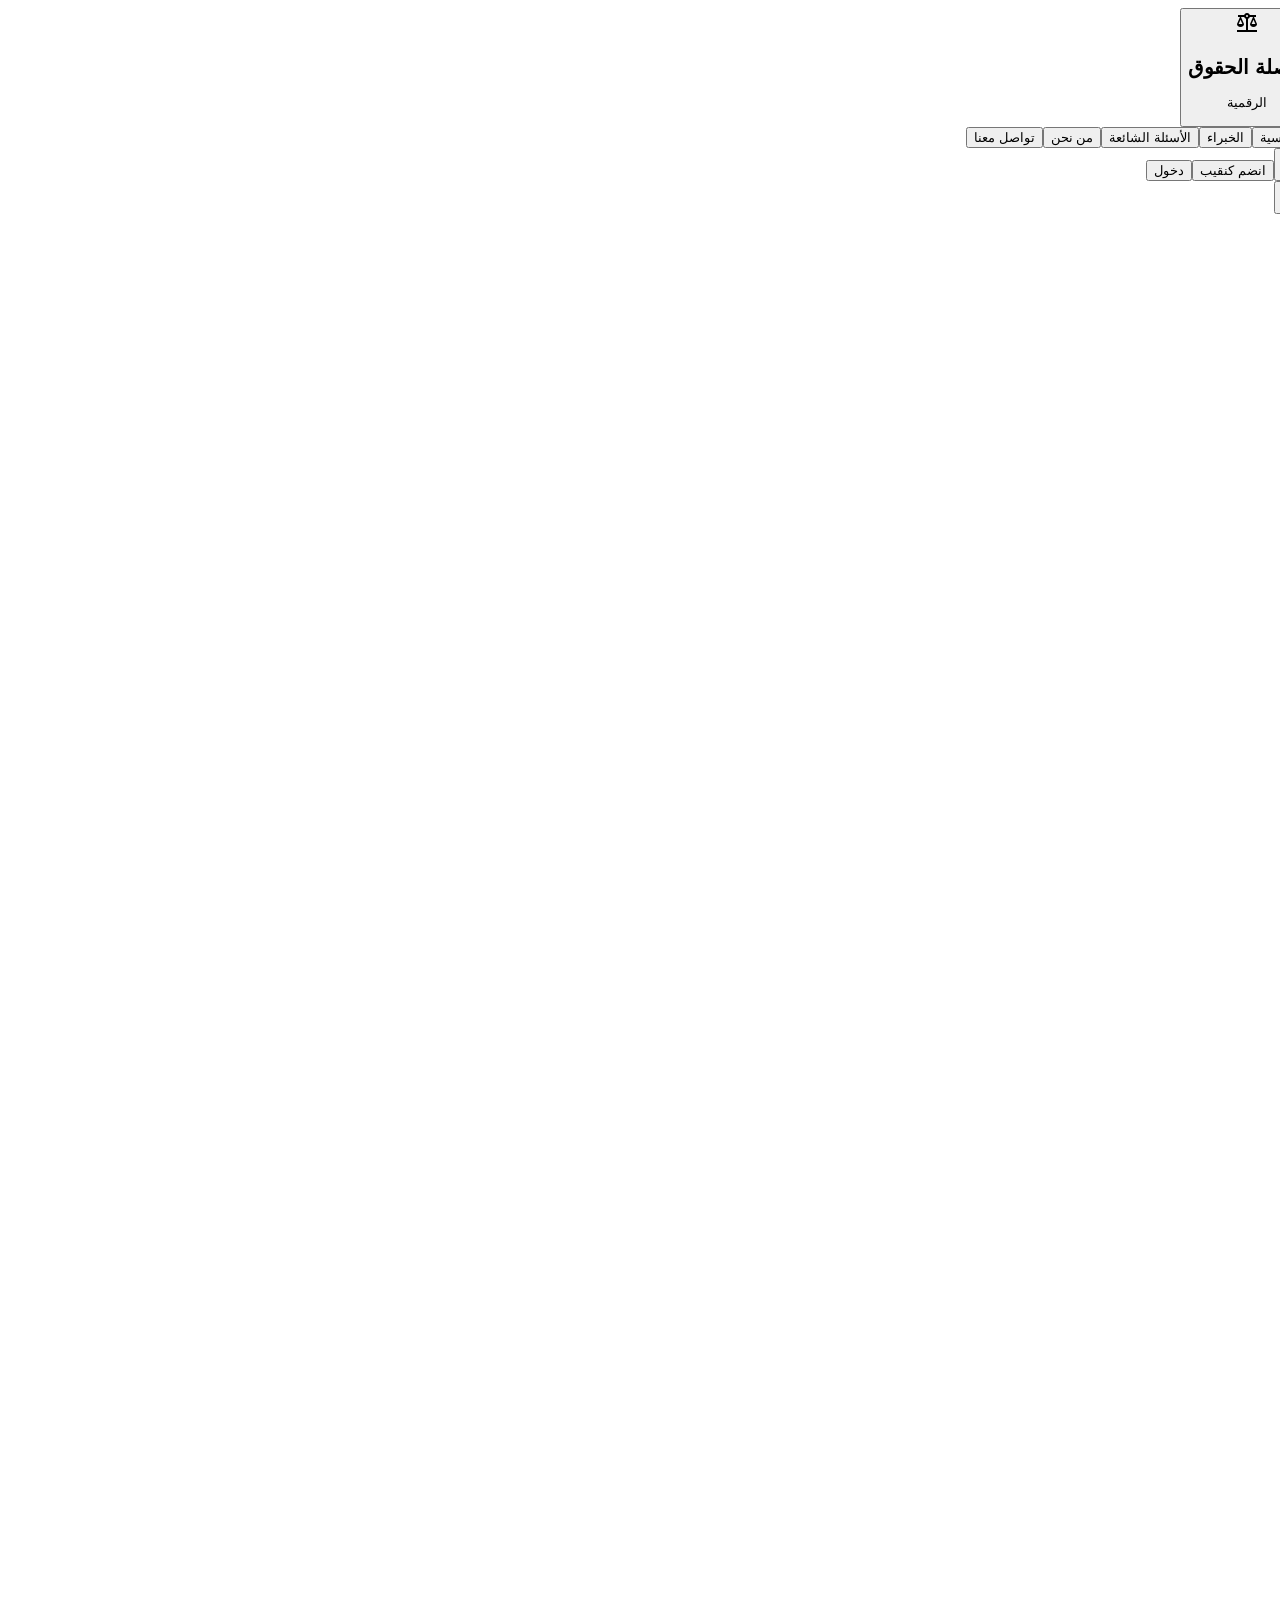
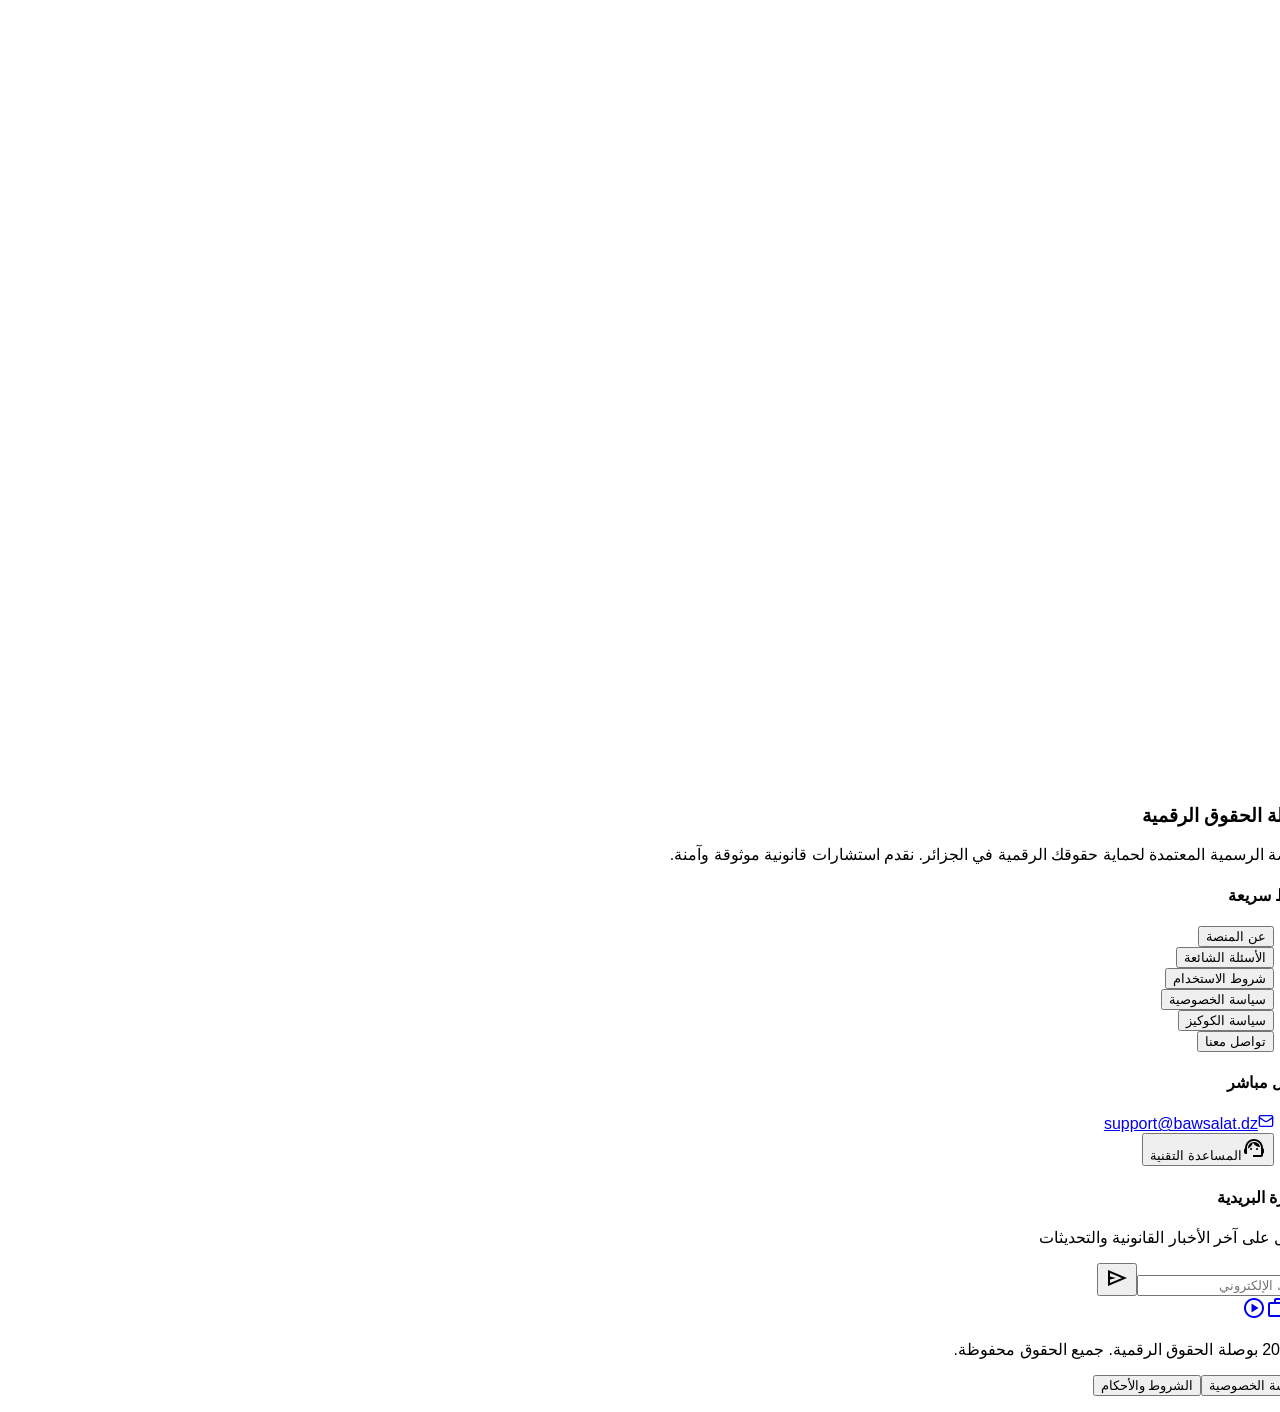
==== commit cc5d7abd: "Update site to match original: add experts page, update navbar/footer/home/FAQ/about/contact" ====
--- a/index.html
+++ b/index.html
@@ -1 +1 @@
-<!DOCTYPE html><!--V_Z_o5A_ehc_iFETDvkJJ--><html lang="ar" dir="rtl"><head><meta charSet="utf-8"/><meta name="viewport" content="width=device-width, initial-scale=1"/><link rel="preload" href="/tree-of-apple/_next/static/media/48e6fa8a5baca31f-s.p.33d01b36.woff2" as="font" crossorigin="" type="font/woff2"/><link rel="preload" href="/tree-of-apple/_next/static/media/4b676bcffc00356a-s.p.c22aaca1.woff2" as="font" crossorigin="" type="font/woff2"/><link rel="preload" href="/tree-of-apple/_next/static/media/80c3108817f102b0-s.p.1aa18ac2.woff2" as="font" crossorigin="" type="font/woff2"/><link rel="preload" href="/tree-of-apple/_next/static/media/d54db18e8cd5f74f-s.p.0e8eb956.woff2" as="font" crossorigin="" type="font/woff2"/><link rel="preload" href="/tree-of-apple/_next/static/media/e9f32d51db34fd0c-s.p.28c55982.woff2" as="font" crossorigin="" type="font/woff2"/><link rel="stylesheet" href="/tree-of-apple/_next/static/chunks/a8512877186c89c4.css" data-precedence="next"/><link rel="stylesheet" href="/tree-of-apple/_next/static/chunks/bcf10665fd674d75.css" data-precedence="next"/><link rel="preload" as="script" fetchPriority="low" href="/tree-of-apple/_next/static/chunks/c39637bc9d8cb116.js"/><script src="/tree-of-apple/_next/static/chunks/771dedee3f5e1621.js" async=""></script><script src="/tree-of-apple/_next/static/chunks/088809b4e60e2851.js" async=""></script><script src="/tree-of-apple/_next/static/chunks/turbopack-69515a5d8cc06263.js" async=""></script><script src="/tree-of-apple/_next/static/chunks/2f236954d6a65e12.js" async=""></script><script src="/tree-of-apple/_next/static/chunks/4b935edd0cea1ee3.js" async=""></script><script src="/tree-of-apple/_next/static/chunks/1c577ec45ff4c3f3.js" async=""></script><script src="/tree-of-apple/_next/static/chunks/17d547c32ad27232.js" async=""></script><link rel="preload" href="https://fonts.googleapis.com/css2?family=Material+Symbols+Outlined:wght,FILL@100..700,0..1&amp;display=swap" as="style"/><link rel="preload" href="https://fonts.googleapis.com/css2?family=Public+Sans:wght@400;500;700;900&amp;display=swap" as="style"/><meta name="next-size-adjust" content=""/><title>بوصلة الحقوق الرقمية - Digital Rights Compass</title><meta name="description" content="المنصة الرسمية المعتمدة لحماية حقوقك الرقمية"/><link rel="icon" href="/favicon.ico"/><link href="https://fonts.googleapis.com/css2?family=Material+Symbols+Outlined:wght,FILL@100..700,0..1&amp;display=swap" rel="stylesheet"/><link href="https://fonts.googleapis.com/css2?family=Public+Sans:wght@400;500;700;900&amp;display=swap" rel="stylesheet"/><script src="/tree-of-apple/_next/static/chunks/a6dad97d9634a72d.js" noModule=""></script></head><body class="tajawal_d7ba3be6-module__wkpnrq__variable antialiased bg-[#f0f5f1] text-slate-900 min-h-screen overflow-x-hidden selection:bg-[#0d7c4a] selection:text-white font-[var(--font-tajawal)]" style="font-family:&#x27;Tajawal&#x27;, sans-serif"><div hidden=""><!--$--><!--/$--></div><div class="min-h-screen flex flex-col"><nav class="fixed top-0 right-0 left-0 z-50 transition-all duration-300 bg-transparent"><div class="max-w-7xl mx-auto px-4 sm:px-6 lg:px-8"><div class="flex items-center justify-between h-16 sm:h-20"><button class="flex items-center gap-2 group"><div class="w-10 h-10 rounded-xl bg-gradient-to-br from-[#0d7c4a] to-[#1a3a2a] flex items-center justify-center shadow-lg group-hover:scale-105 transition-transform"><span class="material-symbols-outlined  text-white text-xl">gavel</span></div><div class="hidden sm:block"><h1 class="text-lg font-bold text-[#1a3a2a] leading-tight">بوصلة الحقوق</h1><p class="text-[10px] text-[#0d7c4a] font-medium -mt-0.5">الرقمية</p></div></button><div class="hidden md:flex items-center gap-1"><button class="px-4 py-2 rounded-xl text-sm font-medium transition-all bg-[#0d7c4a]/10 text-[#0d7c4a]">الرئيسية</button><button class="px-4 py-2 rounded-xl text-sm font-medium transition-all text-[#1a3a2a]/70 hover:bg-[#0d7c4a]/5 hover:text-[#0d7c4a]">من نحن</button><button class="px-4 py-2 rounded-xl text-sm font-medium transition-all text-[#1a3a2a]/70 hover:bg-[#0d7c4a]/5 hover:text-[#0d7c4a]">الأسئلة الشائعة</button><button class="px-4 py-2 rounded-xl text-sm font-medium transition-all text-[#1a3a2a]/70 hover:bg-[#0d7c4a]/5 hover:text-[#0d7c4a]">اتصل بنا</button></div><div class="hidden md:flex items-center gap-3"><button class="p-2 rounded-xl hover:bg-[#0d7c4a]/5 transition-colors" title="اللغة"><span class="material-symbols-outlined  text-[#1a3a2a]/60 text-xl">language</span></button><button class="px-5 py-2.5 rounded-xl border-2 border-[#0d7c4a] text-[#0d7c4a] text-sm font-bold hover:bg-[#0d7c4a] hover:text-white transition-all">انضم كنقيب</button><button class="px-5 py-2.5 rounded-xl bg-gradient-to-l from-[#0d7c4a] to-[#1a3a2a] text-white text-sm font-bold hover:shadow-lg hover:shadow-[#0d7c4a]/25 transition-all">دخول</button></div><button class="md:hidden p-2 rounded-xl hover:bg-[#0d7c4a]/5 transition-colors"><span class="material-symbols-outlined  text-2xl text-[#1a3a2a]">menu</span></button></div></div></nav><main class="flex-1"><div style="opacity:0"><div class="overflow-hidden"><section class="relative min-h-[90vh] flex items-center pt-20"><div class="absolute inset-0 overflow-hidden pointer-events-none"><div class="absolute top-20 right-0 w-[500px] h-[500px] bg-[#0d7c4a]/5 rounded-full blur-3xl"></div><div class="absolute bottom-0 left-0 w-[400px] h-[400px] bg-[#c9a84c]/5 rounded-full blur-3xl"></div><div class="absolute top-1/2 left-1/3 w-[300px] h-[300px] bg-[#0d7c4a]/3 rounded-full blur-3xl"></div></div><div class="max-w-7xl mx-auto px-4 sm:px-6 lg:px-8 relative z-10"><div class="grid lg:grid-cols-2 gap-12 items-center"><div style="opacity:0;transform:translateX(50px)"><div class="inline-flex items-center gap-2 px-4 py-2 rounded-full bg-[#0d7c4a]/10 text-[#0d7c4a] text-sm font-medium mb-6"><span class="material-symbols-outlined  text-lg filled">verified</span>منصة معتمدة رسمياً</div><h1 class="text-4xl sm:text-5xl lg:text-6xl font-black text-[#1a3a2a] leading-tight mb-6">بوابتك القانونية<br/><span class="bg-gradient-to-l from-[#0d7c4a] to-[#1a3a2a] bg-clip-text text-transparent">في العالم الرقمي</span></h1><p class="text-lg text-[#1a3a2a]/60 leading-relaxed mb-8 max-w-lg">منصة رقمية متكاملة تربط بين المواطنين وخبراء القانون في الجزائر. استشارات آمنة، محامون معتمدون، وحماية كاملة لحقوقك الرقمية.</p><div class="flex flex-wrap gap-4 mb-10"><button class="px-8 py-4 rounded-2xl bg-gradient-to-l from-[#0d7c4a] to-[#1a3a2a] text-white font-bold text-lg hover:shadow-xl hover:shadow-[#0d7c4a]/25 transition-all hover:scale-[1.02] flex items-center gap-2"><span class="material-symbols-outlined  text-xl">search</span>ابحث عن محامٍ</button><button class="px-8 py-4 rounded-2xl border-2 border-[#0d7c4a] text-[#0d7c4a] font-bold text-lg hover:bg-[#0d7c4a] hover:text-white transition-all flex items-center gap-2"><span class="material-symbols-outlined  text-xl">person_add</span>سجل كخبير</button></div><div class="flex flex-wrap gap-8"><div class="flex items-center gap-3"><div class="w-12 h-12 rounded-xl bg-[#0d7c4a]/10 flex items-center justify-center"><span class="material-symbols-outlined  text-[#0d7c4a] text-xl">gavel</span></div><div><p class="text-2xl font-black text-[#1a3a2a]">1500+</p><p class="text-sm text-[#1a3a2a]/50">قضية ناجحة</p></div></div><div class="flex items-center gap-3"><div class="w-12 h-12 rounded-xl bg-[#c9a84c]/10 flex items-center justify-center"><span class="material-symbols-outlined  text-[#c9a84c] text-xl">group</span></div><div><p class="text-2xl font-black text-[#1a3a2a]">250+</p><p class="text-sm text-[#1a3a2a]/50">خبير معتمد</p></div></div></div></div><div class="hidden lg:block relative" style="opacity:0;transform:translateX(-50px)"><div class="relative w-full h-[500px]"><div class="absolute top-8 right-8 w-80 h-96 glass-panel rounded-[2.5rem] shadow-glass p-6 dashboard-card-layered"><div class="relative z-10"><div class="w-16 h-16 rounded-2xl bg-gradient-to-br from-[#0d7c4a] to-[#1a3a2a] flex items-center justify-center mb-4"><span class="material-symbols-outlined  text-white text-3xl">security</span></div><h3 class="text-xl font-bold text-[#1a3a2a] mb-2">حماية رقمية متكاملة</h3><p class="text-sm text-[#1a3a2a]/60 leading-relaxed">نضمن لك خصوصية تامة وتشفير كامل لجميع بياناتك واستشاراتك القانونية</p><div class="mt-6 flex gap-2"><div class="px-3 py-1.5 rounded-lg bg-[#0d7c4a]/10 text-[#0d7c4a] text-xs font-medium">تشفير 256-bit</div><div class="px-3 py-1.5 rounded-lg bg-[#c9a84c]/10 text-[#c9a84c] text-xs font-medium">SSL آمن</div></div></div></div><div class="absolute top-4 left-4 glass-panel rounded-2xl p-4 shadow-glass"><div class="flex items-center gap-3"><div class="w-10 h-10 rounded-xl bg-[#0d7c4a] flex items-center justify-center"><span class="material-symbols-outlined  text-white">verified_user</span></div><div><p class="text-xs font-bold text-[#1a3a2a]">موثوق رسمياً</p><p class="text-[10px] text-[#0d7c4a]">وزارة العدل</p></div></div></div><div class="absolute bottom-8 right-16 glass-panel rounded-2xl p-4 shadow-glass"><div class="flex items-center gap-3"><div class="w-10 h-10 rounded-xl bg-[#c9a84c] flex items-center justify-center"><span class="material-symbols-outlined filled text-white">star</span></div><div><p class="text-xs font-bold text-[#1a3a2a]">تقييم 4.9/5</p><p class="text-[10px] text-[#c9a84c]">+2000 استشارة</p></div></div></div></div></div></div></div></section><section class="py-20 relative"><div class="max-w-7xl mx-auto px-4 sm:px-6 lg:px-8"><div class="text-center mb-14" style="opacity:0;transform:translateY(30px)"><div class="inline-flex items-center gap-2 px-4 py-2 rounded-full bg-[#0d7c4a]/10 text-[#0d7c4a] text-sm font-medium mb-4"><span class="material-symbols-outlined  text-lg">route</span>خطوات بسيطة</div><h2 class="text-3xl sm:text-4xl font-black text-[#1a3a2a]">كيف تعمل المنصة؟</h2></div><div class="grid md:grid-cols-3 gap-6 sm:gap-8"><div class="relative group" style="opacity:0;transform:translateY(30px)"><div class="glass-panel rounded-[2rem] p-8 text-center hover:shadow-xl hover:shadow-[#0d7c4a]/10 transition-all duration-300 dashboard-card-layered"><div class="relative z-10"><div class="w-20 h-20 rounded-2xl bg-gradient-to-br from-[#0d7c4a] to-[#1a3a2a] flex items-center justify-center mx-auto mb-6 group-hover:scale-110 transition-transform"><span class="material-symbols-outlined  text-white text-3xl">category</span></div><div class="text-5xl font-black text-[#0d7c4a]/10 mb-2">01</div><h3 class="text-xl font-bold text-[#1a3a2a] mb-3">اختر نوع القضية</h3><p class="text-sm text-[#1a3a2a]/60 leading-relaxed">حدد المجال القانوني الذي يناسب احتياجاتك من بين تخصصاتنا المتنوعة</p></div></div></div><div class="relative group" style="opacity:0;transform:translateY(30px)"><div class="glass-panel rounded-[2rem] p-8 text-center hover:shadow-xl hover:shadow-[#0d7c4a]/10 transition-all duration-300 dashboard-card-layered"><div class="relative z-10"><div class="w-20 h-20 rounded-2xl bg-gradient-to-br from-[#0d7c4a] to-[#1a3a2a] flex items-center justify-center mx-auto mb-6 group-hover:scale-110 transition-transform"><span class="material-symbols-outlined  text-white text-3xl">person_search</span></div><div class="text-5xl font-black text-[#0d7c4a]/10 mb-2">02</div><h3 class="text-xl font-bold text-[#1a3a2a] mb-3">اختر الخبير المناسب</h3><p class="text-sm text-[#1a3a2a]/60 leading-relaxed">تصفح قائمة المحامين المعتمدين واختر الأنسب لقضيتك</p></div></div></div><div class="relative group" style="opacity:0;transform:translateY(30px)"><div class="glass-panel rounded-[2rem] p-8 text-center hover:shadow-xl hover:shadow-[#0d7c4a]/10 transition-all duration-300 dashboard-card-layered"><div class="relative z-10"><div class="w-20 h-20 rounded-2xl bg-gradient-to-br from-[#0d7c4a] to-[#1a3a2a] flex items-center justify-center mx-auto mb-6 group-hover:scale-110 transition-transform"><span class="material-symbols-outlined  text-white text-3xl">forum</span></div><div class="text-5xl font-black text-[#0d7c4a]/10 mb-2">03</div><h3 class="text-xl font-bold text-[#1a3a2a] mb-3">استشارة فورية آمنة</h3><p class="text-sm text-[#1a3a2a]/60 leading-relaxed">تواصل مع المحامي بشكل آمن ومشفور والحصول على استشارة فورية</p></div></div></div></div></div></section><section class="py-20 bg-white/50"><div class="max-w-7xl mx-auto px-4 sm:px-6 lg:px-8"><div class="text-center mb-14" style="opacity:0;transform:translateY(30px)"><div class="inline-flex items-center gap-2 px-4 py-2 rounded-full bg-[#c9a84c]/10 text-[#c9a84c] text-sm font-medium mb-4"><span class="material-symbols-outlined  text-lg">workspace_premium</span>خبراء معتمدون</div><h2 class="text-3xl sm:text-4xl font-black text-[#1a3a2a]">نخبة المحامين المعتمدين</h2></div><div class="grid sm:grid-cols-2 lg:grid-cols-4 gap-6"><div class="group" style="opacity:0;transform:translateY(30px)"><div class="glass-panel rounded-[2rem] overflow-hidden hover:shadow-xl hover:shadow-[#0d7c4a]/10 transition-all duration-300"><div class="h-44 bg-gradient-to-br from-[#0d7c4a] to-[#1a3a2a] relative overflow-hidden"><div class="absolute inset-0 flex items-center justify-center"><span class="material-symbols-outlined  text-white/20 text-7xl">person</span></div><div class="absolute bottom-3 right-4 glass-btn-outline rounded-lg px-3 py-1 text-xs text-white font-medium">جرائم إلكترونية</div></div><div class="p-5"><h3 class="text-lg font-bold text-[#1a3a2a] mb-1">د. أحمد بن عمر</h3><div class="flex items-center gap-3 text-xs text-[#1a3a2a]/50 mb-3"><span class="flex items-center gap-1"><svg xmlns="http://www.w3.org/2000/svg" width="12" height="12" viewBox="0 0 24 24" fill="none" stroke="currentColor" stroke-width="2" stroke-linecap="round" stroke-linejoin="round" class="lucide lucide-briefcase" aria-hidden="true"><path d="M16 20V4a2 2 0 0 0-2-2h-4a2 2 0 0 0-2 2v16"></path><rect width="20" height="14" x="2" y="6" rx="2"></rect></svg>15 سنة</span><span class="flex items-center gap-1"><svg xmlns="http://www.w3.org/2000/svg" width="12" height="12" viewBox="0 0 24 24" fill="none" stroke="currentColor" stroke-width="2" stroke-linecap="round" stroke-linejoin="round" class="lucide lucide-map-pin" aria-hidden="true"><path d="M20 10c0 4.993-5.539 10.193-7.399 11.799a1 1 0 0 1-1.202 0C9.539 20.193 4 14.993 4 10a8 8 0 0 1 16 0"></path><circle cx="12" cy="10" r="3"></circle></svg>الجزائر العاصمة</span></div><div class="flex items-center gap-1 mb-4"><div class="flex items-center gap-0.5"><svg xmlns="http://www.w3.org/2000/svg" width="14" height="14" viewBox="0 0 24 24" fill="none" stroke="currentColor" stroke-width="2" stroke-linecap="round" stroke-linejoin="round" class="lucide lucide-star fill-[#c9a84c] text-[#c9a84c]" aria-hidden="true"><path d="M11.525 2.295a.53.53 0 0 1 .95 0l2.31 4.679a2.123 2.123 0 0 0 1.595 1.16l5.166.756a.53.53 0 0 1 .294.904l-3.736 3.638a2.123 2.123 0 0 0-.611 1.878l.882 5.14a.53.53 0 0 1-.771.56l-4.618-2.428a2.122 2.122 0 0 0-1.973 0L6.396 21.01a.53.53 0 0 1-.77-.56l.881-5.139a2.122 2.122 0 0 0-.611-1.879L2.16 9.795a.53.53 0 0 1 .294-.906l5.165-.755a2.122 2.122 0 0 0 1.597-1.16z"></path></svg><svg xmlns="http://www.w3.org/2000/svg" width="14" height="14" viewBox="0 0 24 24" fill="none" stroke="currentColor" stroke-width="2" stroke-linecap="round" stroke-linejoin="round" class="lucide lucide-star fill-[#c9a84c] text-[#c9a84c]" aria-hidden="true"><path d="M11.525 2.295a.53.53 0 0 1 .95 0l2.31 4.679a2.123 2.123 0 0 0 1.595 1.16l5.166.756a.53.53 0 0 1 .294.904l-3.736 3.638a2.123 2.123 0 0 0-.611 1.878l.882 5.14a.53.53 0 0 1-.771.56l-4.618-2.428a2.122 2.122 0 0 0-1.973 0L6.396 21.01a.53.53 0 0 1-.77-.56l.881-5.139a2.122 2.122 0 0 0-.611-1.879L2.16 9.795a.53.53 0 0 1 .294-.906l5.165-.755a2.122 2.122 0 0 0 1.597-1.16z"></path></svg><svg xmlns="http://www.w3.org/2000/svg" width="14" height="14" viewBox="0 0 24 24" fill="none" stroke="currentColor" stroke-width="2" stroke-linecap="round" stroke-linejoin="round" class="lucide lucide-star fill-[#c9a84c] text-[#c9a84c]" aria-hidden="true"><path d="M11.525 2.295a.53.53 0 0 1 .95 0l2.31 4.679a2.123 2.123 0 0 0 1.595 1.16l5.166.756a.53.53 0 0 1 .294.904l-3.736 3.638a2.123 2.123 0 0 0-.611 1.878l.882 5.14a.53.53 0 0 1-.771.56l-4.618-2.428a2.122 2.122 0 0 0-1.973 0L6.396 21.01a.53.53 0 0 1-.77-.56l.881-5.139a2.122 2.122 0 0 0-.611-1.879L2.16 9.795a.53.53 0 0 1 .294-.906l5.165-.755a2.122 2.122 0 0 0 1.597-1.16z"></path></svg><svg xmlns="http://www.w3.org/2000/svg" width="14" height="14" viewBox="0 0 24 24" fill="none" stroke="currentColor" stroke-width="2" stroke-linecap="round" stroke-linejoin="round" class="lucide lucide-star fill-[#c9a84c] text-[#c9a84c]" aria-hidden="true"><path d="M11.525 2.295a.53.53 0 0 1 .95 0l2.31 4.679a2.123 2.123 0 0 0 1.595 1.16l5.166.756a.53.53 0 0 1 .294.904l-3.736 3.638a2.123 2.123 0 0 0-.611 1.878l.882 5.14a.53.53 0 0 1-.771.56l-4.618-2.428a2.122 2.122 0 0 0-1.973 0L6.396 21.01a.53.53 0 0 1-.77-.56l.881-5.139a2.122 2.122 0 0 0-.611-1.879L2.16 9.795a.53.53 0 0 1 .294-.906l5.165-.755a2.122 2.122 0 0 0 1.597-1.16z"></path></svg><svg xmlns="http://www.w3.org/2000/svg" width="14" height="14" viewBox="0 0 24 24" fill="none" stroke="currentColor" stroke-width="2" stroke-linecap="round" stroke-linejoin="round" class="lucide lucide-star text-gray-200" aria-hidden="true"><path d="M11.525 2.295a.53.53 0 0 1 .95 0l2.31 4.679a2.123 2.123 0 0 0 1.595 1.16l5.166.756a.53.53 0 0 1 .294.904l-3.736 3.638a2.123 2.123 0 0 0-.611 1.878l.882 5.14a.53.53 0 0 1-.771.56l-4.618-2.428a2.122 2.122 0 0 0-1.973 0L6.396 21.01a.53.53 0 0 1-.77-.56l.881-5.139a2.122 2.122 0 0 0-.611-1.879L2.16 9.795a.53.53 0 0 1 .294-.906l5.165-.755a2.122 2.122 0 0 0 1.597-1.16z"></path></svg></div><span class="text-xs font-bold text-[#1a3a2a]">4.9</span><span class="text-xs text-[#1a3a2a]/40">(<!-- -->128<!-- -->)</span></div><button class="w-full py-3 rounded-xl bg-gradient-to-l from-[#0d7c4a] to-[#1a3a2a] text-white font-bold text-sm hover:shadow-lg hover:shadow-[#0d7c4a]/20 transition-all">حجز استشارة</button></div></div></div><div class="group" style="opacity:0;transform:translateY(30px)"><div class="glass-panel rounded-[2rem] overflow-hidden hover:shadow-xl hover:shadow-[#0d7c4a]/10 transition-all duration-300"><div class="h-44 bg-gradient-to-br from-[#1a3a2a] to-[#0d7c4a] relative overflow-hidden"><div class="absolute inset-0 flex items-center justify-center"><span class="material-symbols-outlined  text-white/20 text-7xl">person</span></div><div class="absolute bottom-3 right-4 glass-btn-outline rounded-lg px-3 py-1 text-xs text-white font-medium">الملكية الفكرية</div></div><div class="p-5"><h3 class="text-lg font-bold text-[#1a3a2a] mb-1">أ. فاطمة زهراء بوجلال</h3><div class="flex items-center gap-3 text-xs text-[#1a3a2a]/50 mb-3"><span class="flex items-center gap-1"><svg xmlns="http://www.w3.org/2000/svg" width="12" height="12" viewBox="0 0 24 24" fill="none" stroke="currentColor" stroke-width="2" stroke-linecap="round" stroke-linejoin="round" class="lucide lucide-briefcase" aria-hidden="true"><path d="M16 20V4a2 2 0 0 0-2-2h-4a2 2 0 0 0-2 2v16"></path><rect width="20" height="14" x="2" y="6" rx="2"></rect></svg>12 سنة</span><span class="flex items-center gap-1"><svg xmlns="http://www.w3.org/2000/svg" width="12" height="12" viewBox="0 0 24 24" fill="none" stroke="currentColor" stroke-width="2" stroke-linecap="round" stroke-linejoin="round" class="lucide lucide-map-pin" aria-hidden="true"><path d="M20 10c0 4.993-5.539 10.193-7.399 11.799a1 1 0 0 1-1.202 0C9.539 20.193 4 14.993 4 10a8 8 0 0 1 16 0"></path><circle cx="12" cy="10" r="3"></circle></svg>وهران</span></div><div class="flex items-center gap-1 mb-4"><div class="flex items-center gap-0.5"><svg xmlns="http://www.w3.org/2000/svg" width="14" height="14" viewBox="0 0 24 24" fill="none" stroke="currentColor" stroke-width="2" stroke-linecap="round" stroke-linejoin="round" class="lucide lucide-star fill-[#c9a84c] text-[#c9a84c]" aria-hidden="true"><path d="M11.525 2.295a.53.53 0 0 1 .95 0l2.31 4.679a2.123 2.123 0 0 0 1.595 1.16l5.166.756a.53.53 0 0 1 .294.904l-3.736 3.638a2.123 2.123 0 0 0-.611 1.878l.882 5.14a.53.53 0 0 1-.771.56l-4.618-2.428a2.122 2.122 0 0 0-1.973 0L6.396 21.01a.53.53 0 0 1-.77-.56l.881-5.139a2.122 2.122 0 0 0-.611-1.879L2.16 9.795a.53.53 0 0 1 .294-.906l5.165-.755a2.122 2.122 0 0 0 1.597-1.16z"></path></svg><svg xmlns="http://www.w3.org/2000/svg" width="14" height="14" viewBox="0 0 24 24" fill="none" stroke="currentColor" stroke-width="2" stroke-linecap="round" stroke-linejoin="round" class="lucide lucide-star fill-[#c9a84c] text-[#c9a84c]" aria-hidden="true"><path d="M11.525 2.295a.53.53 0 0 1 .95 0l2.31 4.679a2.123 2.123 0 0 0 1.595 1.16l5.166.756a.53.53 0 0 1 .294.904l-3.736 3.638a2.123 2.123 0 0 0-.611 1.878l.882 5.14a.53.53 0 0 1-.771.56l-4.618-2.428a2.122 2.122 0 0 0-1.973 0L6.396 21.01a.53.53 0 0 1-.77-.56l.881-5.139a2.122 2.122 0 0 0-.611-1.879L2.16 9.795a.53.53 0 0 1 .294-.906l5.165-.755a2.122 2.122 0 0 0 1.597-1.16z"></path></svg><svg xmlns="http://www.w3.org/2000/svg" width="14" height="14" viewBox="0 0 24 24" fill="none" stroke="currentColor" stroke-width="2" stroke-linecap="round" stroke-linejoin="round" class="lucide lucide-star fill-[#c9a84c] text-[#c9a84c]" aria-hidden="true"><path d="M11.525 2.295a.53.53 0 0 1 .95 0l2.31 4.679a2.123 2.123 0 0 0 1.595 1.16l5.166.756a.53.53 0 0 1 .294.904l-3.736 3.638a2.123 2.123 0 0 0-.611 1.878l.882 5.14a.53.53 0 0 1-.771.56l-4.618-2.428a2.122 2.122 0 0 0-1.973 0L6.396 21.01a.53.53 0 0 1-.77-.56l.881-5.139a2.122 2.122 0 0 0-.611-1.879L2.16 9.795a.53.53 0 0 1 .294-.906l5.165-.755a2.122 2.122 0 0 0 1.597-1.16z"></path></svg><svg xmlns="http://www.w3.org/2000/svg" width="14" height="14" viewBox="0 0 24 24" fill="none" stroke="currentColor" stroke-width="2" stroke-linecap="round" stroke-linejoin="round" class="lucide lucide-star fill-[#c9a84c] text-[#c9a84c]" aria-hidden="true"><path d="M11.525 2.295a.53.53 0 0 1 .95 0l2.31 4.679a2.123 2.123 0 0 0 1.595 1.16l5.166.756a.53.53 0 0 1 .294.904l-3.736 3.638a2.123 2.123 0 0 0-.611 1.878l.882 5.14a.53.53 0 0 1-.771.56l-4.618-2.428a2.122 2.122 0 0 0-1.973 0L6.396 21.01a.53.53 0 0 1-.77-.56l.881-5.139a2.122 2.122 0 0 0-.611-1.879L2.16 9.795a.53.53 0 0 1 .294-.906l5.165-.755a2.122 2.122 0 0 0 1.597-1.16z"></path></svg><svg xmlns="http://www.w3.org/2000/svg" width="14" height="14" viewBox="0 0 24 24" fill="none" stroke="currentColor" stroke-width="2" stroke-linecap="round" stroke-linejoin="round" class="lucide lucide-star text-gray-200" aria-hidden="true"><path d="M11.525 2.295a.53.53 0 0 1 .95 0l2.31 4.679a2.123 2.123 0 0 0 1.595 1.16l5.166.756a.53.53 0 0 1 .294.904l-3.736 3.638a2.123 2.123 0 0 0-.611 1.878l.882 5.14a.53.53 0 0 1-.771.56l-4.618-2.428a2.122 2.122 0 0 0-1.973 0L6.396 21.01a.53.53 0 0 1-.77-.56l.881-5.139a2.122 2.122 0 0 0-.611-1.879L2.16 9.795a.53.53 0 0 1 .294-.906l5.165-.755a2.122 2.122 0 0 0 1.597-1.16z"></path></svg></div><span class="text-xs font-bold text-[#1a3a2a]">4.8</span><span class="text-xs text-[#1a3a2a]/40">(<!-- -->95<!-- -->)</span></div><button class="w-full py-3 rounded-xl bg-gradient-to-l from-[#0d7c4a] to-[#1a3a2a] text-white font-bold text-sm hover:shadow-lg hover:shadow-[#0d7c4a]/20 transition-all">حجز استشارة</button></div></div></div><div class="group" style="opacity:0;transform:translateY(30px)"><div class="glass-panel rounded-[2rem] overflow-hidden hover:shadow-xl hover:shadow-[#0d7c4a]/10 transition-all duration-300"><div class="h-44 bg-gradient-to-br from-[#0d7c4a] to-[#c9a84c] relative overflow-hidden"><div class="absolute inset-0 flex items-center justify-center"><span class="material-symbols-outlined  text-white/20 text-7xl">person</span></div><div class="absolute bottom-3 right-4 glass-btn-outline rounded-lg px-3 py-1 text-xs text-white font-medium">القانون التجاري</div></div><div class="p-5"><h3 class="text-lg font-bold text-[#1a3a2a] mb-1">د. كريم بلقاسم</h3><div class="flex items-center gap-3 text-xs text-[#1a3a2a]/50 mb-3"><span class="flex items-center gap-1"><svg xmlns="http://www.w3.org/2000/svg" width="12" height="12" viewBox="0 0 24 24" fill="none" stroke="currentColor" stroke-width="2" stroke-linecap="round" stroke-linejoin="round" class="lucide lucide-briefcase" aria-hidden="true"><path d="M16 20V4a2 2 0 0 0-2-2h-4a2 2 0 0 0-2 2v16"></path><rect width="20" height="14" x="2" y="6" rx="2"></rect></svg>18 سنة</span><span class="flex items-center gap-1"><svg xmlns="http://www.w3.org/2000/svg" width="12" height="12" viewBox="0 0 24 24" fill="none" stroke="currentColor" stroke-width="2" stroke-linecap="round" stroke-linejoin="round" class="lucide lucide-map-pin" aria-hidden="true"><path d="M20 10c0 4.993-5.539 10.193-7.399 11.799a1 1 0 0 1-1.202 0C9.539 20.193 4 14.993 4 10a8 8 0 0 1 16 0"></path><circle cx="12" cy="10" r="3"></circle></svg>قسنطينة</span></div><div class="flex items-center gap-1 mb-4"><div class="flex items-center gap-0.5"><svg xmlns="http://www.w3.org/2000/svg" width="14" height="14" viewBox="0 0 24 24" fill="none" stroke="currentColor" stroke-width="2" stroke-linecap="round" stroke-linejoin="round" class="lucide lucide-star fill-[#c9a84c] text-[#c9a84c]" aria-hidden="true"><path d="M11.525 2.295a.53.53 0 0 1 .95 0l2.31 4.679a2.123 2.123 0 0 0 1.595 1.16l5.166.756a.53.53 0 0 1 .294.904l-3.736 3.638a2.123 2.123 0 0 0-.611 1.878l.882 5.14a.53.53 0 0 1-.771.56l-4.618-2.428a2.122 2.122 0 0 0-1.973 0L6.396 21.01a.53.53 0 0 1-.77-.56l.881-5.139a2.122 2.122 0 0 0-.611-1.879L2.16 9.795a.53.53 0 0 1 .294-.906l5.165-.755a2.122 2.122 0 0 0 1.597-1.16z"></path></svg><svg xmlns="http://www.w3.org/2000/svg" width="14" height="14" viewBox="0 0 24 24" fill="none" stroke="currentColor" stroke-width="2" stroke-linecap="round" stroke-linejoin="round" class="lucide lucide-star fill-[#c9a84c] text-[#c9a84c]" aria-hidden="true"><path d="M11.525 2.295a.53.53 0 0 1 .95 0l2.31 4.679a2.123 2.123 0 0 0 1.595 1.16l5.166.756a.53.53 0 0 1 .294.904l-3.736 3.638a2.123 2.123 0 0 0-.611 1.878l.882 5.14a.53.53 0 0 1-.771.56l-4.618-2.428a2.122 2.122 0 0 0-1.973 0L6.396 21.01a.53.53 0 0 1-.77-.56l.881-5.139a2.122 2.122 0 0 0-.611-1.879L2.16 9.795a.53.53 0 0 1 .294-.906l5.165-.755a2.122 2.122 0 0 0 1.597-1.16z"></path></svg><svg xmlns="http://www.w3.org/2000/svg" width="14" height="14" viewBox="0 0 24 24" fill="none" stroke="currentColor" stroke-width="2" stroke-linecap="round" stroke-linejoin="round" class="lucide lucide-star fill-[#c9a84c] text-[#c9a84c]" aria-hidden="true"><path d="M11.525 2.295a.53.53 0 0 1 .95 0l2.31 4.679a2.123 2.123 0 0 0 1.595 1.16l5.166.756a.53.53 0 0 1 .294.904l-3.736 3.638a2.123 2.123 0 0 0-.611 1.878l.882 5.14a.53.53 0 0 1-.771.56l-4.618-2.428a2.122 2.122 0 0 0-1.973 0L6.396 21.01a.53.53 0 0 1-.77-.56l.881-5.139a2.122 2.122 0 0 0-.611-1.879L2.16 9.795a.53.53 0 0 1 .294-.906l5.165-.755a2.122 2.122 0 0 0 1.597-1.16z"></path></svg><svg xmlns="http://www.w3.org/2000/svg" width="14" height="14" viewBox="0 0 24 24" fill="none" stroke="currentColor" stroke-width="2" stroke-linecap="round" stroke-linejoin="round" class="lucide lucide-star fill-[#c9a84c] text-[#c9a84c]" aria-hidden="true"><path d="M11.525 2.295a.53.53 0 0 1 .95 0l2.31 4.679a2.123 2.123 0 0 0 1.595 1.16l5.166.756a.53.53 0 0 1 .294.904l-3.736 3.638a2.123 2.123 0 0 0-.611 1.878l.882 5.14a.53.53 0 0 1-.771.56l-4.618-2.428a2.122 2.122 0 0 0-1.973 0L6.396 21.01a.53.53 0 0 1-.77-.56l.881-5.139a2.122 2.122 0 0 0-.611-1.879L2.16 9.795a.53.53 0 0 1 .294-.906l5.165-.755a2.122 2.122 0 0 0 1.597-1.16z"></path></svg><svg xmlns="http://www.w3.org/2000/svg" width="14" height="14" viewBox="0 0 24 24" fill="none" stroke="currentColor" stroke-width="2" stroke-linecap="round" stroke-linejoin="round" class="lucide lucide-star text-gray-200" aria-hidden="true"><path d="M11.525 2.295a.53.53 0 0 1 .95 0l2.31 4.679a2.123 2.123 0 0 0 1.595 1.16l5.166.756a.53.53 0 0 1 .294.904l-3.736 3.638a2.123 2.123 0 0 0-.611 1.878l.882 5.14a.53.53 0 0 1-.771.56l-4.618-2.428a2.122 2.122 0 0 0-1.973 0L6.396 21.01a.53.53 0 0 1-.77-.56l.881-5.139a2.122 2.122 0 0 0-.611-1.879L2.16 9.795a.53.53 0 0 1 .294-.906l5.165-.755a2.122 2.122 0 0 0 1.597-1.16z"></path></svg></div><span class="text-xs font-bold text-[#1a3a2a]">4.9</span><span class="text-xs text-[#1a3a2a]/40">(<!-- -->156<!-- -->)</span></div><button class="w-full py-3 rounded-xl bg-gradient-to-l from-[#0d7c4a] to-[#1a3a2a] text-white font-bold text-sm hover:shadow-lg hover:shadow-[#0d7c4a]/20 transition-all">حجز استشارة</button></div></div></div><div class="group" style="opacity:0;transform:translateY(30px)"><div class="glass-panel rounded-[2rem] overflow-hidden hover:shadow-xl hover:shadow-[#0d7c4a]/10 transition-all duration-300"><div class="h-44 bg-gradient-to-br from-[#c9a84c] to-[#0d7c4a] relative overflow-hidden"><div class="absolute inset-0 flex items-center justify-center"><span class="material-symbols-outlined  text-white/20 text-7xl">person</span></div><div class="absolute bottom-3 right-4 glass-btn-outline rounded-lg px-3 py-1 text-xs text-white font-medium">حماية البيانات</div></div><div class="p-5"><h3 class="text-lg font-bold text-[#1a3a2a] mb-1">أ. سارة محمدي</h3><div class="flex items-center gap-3 text-xs text-[#1a3a2a]/50 mb-3"><span class="flex items-center gap-1"><svg xmlns="http://www.w3.org/2000/svg" width="12" height="12" viewBox="0 0 24 24" fill="none" stroke="currentColor" stroke-width="2" stroke-linecap="round" stroke-linejoin="round" class="lucide lucide-briefcase" aria-hidden="true"><path d="M16 20V4a2 2 0 0 0-2-2h-4a2 2 0 0 0-2 2v16"></path><rect width="20" height="14" x="2" y="6" rx="2"></rect></svg>10 سنة</span><span class="flex items-center gap-1"><svg xmlns="http://www.w3.org/2000/svg" width="12" height="12" viewBox="0 0 24 24" fill="none" stroke="currentColor" stroke-width="2" stroke-linecap="round" stroke-linejoin="round" class="lucide lucide-map-pin" aria-hidden="true"><path d="M20 10c0 4.993-5.539 10.193-7.399 11.799a1 1 0 0 1-1.202 0C9.539 20.193 4 14.993 4 10a8 8 0 0 1 16 0"></path><circle cx="12" cy="10" r="3"></circle></svg>سطيف</span></div><div class="flex items-center gap-1 mb-4"><div class="flex items-center gap-0.5"><svg xmlns="http://www.w3.org/2000/svg" width="14" height="14" viewBox="0 0 24 24" fill="none" stroke="currentColor" stroke-width="2" stroke-linecap="round" stroke-linejoin="round" class="lucide lucide-star fill-[#c9a84c] text-[#c9a84c]" aria-hidden="true"><path d="M11.525 2.295a.53.53 0 0 1 .95 0l2.31 4.679a2.123 2.123 0 0 0 1.595 1.16l5.166.756a.53.53 0 0 1 .294.904l-3.736 3.638a2.123 2.123 0 0 0-.611 1.878l.882 5.14a.53.53 0 0 1-.771.56l-4.618-2.428a2.122 2.122 0 0 0-1.973 0L6.396 21.01a.53.53 0 0 1-.77-.56l.881-5.139a2.122 2.122 0 0 0-.611-1.879L2.16 9.795a.53.53 0 0 1 .294-.906l5.165-.755a2.122 2.122 0 0 0 1.597-1.16z"></path></svg><svg xmlns="http://www.w3.org/2000/svg" width="14" height="14" viewBox="0 0 24 24" fill="none" stroke="currentColor" stroke-width="2" stroke-linecap="round" stroke-linejoin="round" class="lucide lucide-star fill-[#c9a84c] text-[#c9a84c]" aria-hidden="true"><path d="M11.525 2.295a.53.53 0 0 1 .95 0l2.31 4.679a2.123 2.123 0 0 0 1.595 1.16l5.166.756a.53.53 0 0 1 .294.904l-3.736 3.638a2.123 2.123 0 0 0-.611 1.878l.882 5.14a.53.53 0 0 1-.771.56l-4.618-2.428a2.122 2.122 0 0 0-1.973 0L6.396 21.01a.53.53 0 0 1-.77-.56l.881-5.139a2.122 2.122 0 0 0-.611-1.879L2.16 9.795a.53.53 0 0 1 .294-.906l5.165-.755a2.122 2.122 0 0 0 1.597-1.16z"></path></svg><svg xmlns="http://www.w3.org/2000/svg" width="14" height="14" viewBox="0 0 24 24" fill="none" stroke="currentColor" stroke-width="2" stroke-linecap="round" stroke-linejoin="round" class="lucide lucide-star fill-[#c9a84c] text-[#c9a84c]" aria-hidden="true"><path d="M11.525 2.295a.53.53 0 0 1 .95 0l2.31 4.679a2.123 2.123 0 0 0 1.595 1.16l5.166.756a.53.53 0 0 1 .294.904l-3.736 3.638a2.123 2.123 0 0 0-.611 1.878l.882 5.14a.53.53 0 0 1-.771.56l-4.618-2.428a2.122 2.122 0 0 0-1.973 0L6.396 21.01a.53.53 0 0 1-.77-.56l.881-5.139a2.122 2.122 0 0 0-.611-1.879L2.16 9.795a.53.53 0 0 1 .294-.906l5.165-.755a2.122 2.122 0 0 0 1.597-1.16z"></path></svg><svg xmlns="http://www.w3.org/2000/svg" width="14" height="14" viewBox="0 0 24 24" fill="none" stroke="currentColor" stroke-width="2" stroke-linecap="round" stroke-linejoin="round" class="lucide lucide-star fill-[#c9a84c] text-[#c9a84c]" aria-hidden="true"><path d="M11.525 2.295a.53.53 0 0 1 .95 0l2.31 4.679a2.123 2.123 0 0 0 1.595 1.16l5.166.756a.53.53 0 0 1 .294.904l-3.736 3.638a2.123 2.123 0 0 0-.611 1.878l.882 5.14a.53.53 0 0 1-.771.56l-4.618-2.428a2.122 2.122 0 0 0-1.973 0L6.396 21.01a.53.53 0 0 1-.77-.56l.881-5.139a2.122 2.122 0 0 0-.611-1.879L2.16 9.795a.53.53 0 0 1 .294-.906l5.165-.755a2.122 2.122 0 0 0 1.597-1.16z"></path></svg><svg xmlns="http://www.w3.org/2000/svg" width="14" height="14" viewBox="0 0 24 24" fill="none" stroke="currentColor" stroke-width="2" stroke-linecap="round" stroke-linejoin="round" class="lucide lucide-star text-gray-200" aria-hidden="true"><path d="M11.525 2.295a.53.53 0 0 1 .95 0l2.31 4.679a2.123 2.123 0 0 0 1.595 1.16l5.166.756a.53.53 0 0 1 .294.904l-3.736 3.638a2.123 2.123 0 0 0-.611 1.878l.882 5.14a.53.53 0 0 1-.771.56l-4.618-2.428a2.122 2.122 0 0 0-1.973 0L6.396 21.01a.53.53 0 0 1-.77-.56l.881-5.139a2.122 2.122 0 0 0-.611-1.879L2.16 9.795a.53.53 0 0 1 .294-.906l5.165-.755a2.122 2.122 0 0 0 1.597-1.16z"></path></svg></div><span class="text-xs font-bold text-[#1a3a2a]">4.7</span><span class="text-xs text-[#1a3a2a]/40">(<!-- -->87<!-- -->)</span></div><button class="w-full py-3 rounded-xl bg-gradient-to-l from-[#0d7c4a] to-[#1a3a2a] text-white font-bold text-sm hover:shadow-lg hover:shadow-[#0d7c4a]/20 transition-all">حجز استشارة</button></div></div></div></div></div></section><section class="py-20"><div class="max-w-7xl mx-auto px-4 sm:px-6 lg:px-8"><div class="text-center mb-14" style="opacity:0;transform:translateY(30px)"><div class="inline-flex items-center gap-2 px-4 py-2 rounded-full bg-[#0d7c4a]/10 text-[#0d7c4a] text-sm font-medium mb-4"><span class="material-symbols-outlined  text-lg">grid_view</span>مجالات متنوعة</div><h2 class="text-3xl sm:text-4xl font-black text-[#1a3a2a]">التخصصات القانونية</h2></div><div class="grid grid-cols-2 sm:grid-cols-3 lg:grid-cols-4 gap-4 sm:gap-6"><div class="group cursor-pointer" style="opacity:0;transform:translateY(20px)"><div class="glass-panel rounded-2xl p-6 text-center hover:shadow-lg hover:shadow-[#0d7c4a]/10 transition-all duration-300 group-hover:scale-[1.02]"><div class="w-14 h-14 rounded-xl bg-gradient-to-br from-[#0d7c4a] to-[#1a3a2a] flex items-center justify-center mx-auto mb-4 group-hover:scale-110 transition-transform"><span class="material-symbols-outlined  text-white text-2xl">shield</span></div><h3 class="text-sm font-bold text-[#1a3a2a] mb-1">جرائم إلكترونية</h3><p class="text-xs text-[#0d7c4a]">45+ محامٍ</p></div></div><div class="group cursor-pointer" style="opacity:0;transform:translateY(20px)"><div class="glass-panel rounded-2xl p-6 text-center hover:shadow-lg hover:shadow-[#0d7c4a]/10 transition-all duration-300 group-hover:scale-[1.02]"><div class="w-14 h-14 rounded-xl bg-gradient-to-br from-[#0d7c4a] to-[#1a3a2a] flex items-center justify-center mx-auto mb-4 group-hover:scale-110 transition-transform"><span class="material-symbols-outlined  text-white text-2xl">store</span></div><h3 class="text-sm font-bold text-[#1a3a2a] mb-1">القانون التجاري</h3><p class="text-xs text-[#0d7c4a]">38+ محامٍ</p></div></div><div class="group cursor-pointer" style="opacity:0;transform:translateY(20px)"><div class="glass-panel rounded-2xl p-6 text-center hover:shadow-lg hover:shadow-[#0d7c4a]/10 transition-all duration-300 group-hover:scale-[1.02]"><div class="w-14 h-14 rounded-xl bg-gradient-to-br from-[#0d7c4a] to-[#1a3a2a] flex items-center justify-center mx-auto mb-4 group-hover:scale-110 transition-transform"><span class="material-symbols-outlined  text-white text-2xl">copyright</span></div><h3 class="text-sm font-bold text-[#1a3a2a] mb-1">الملكية الفكرية</h3><p class="text-xs text-[#0d7c4a]">32+ محامٍ</p></div></div><div class="group cursor-pointer" style="opacity:0;transform:translateY(20px)"><div class="glass-panel rounded-2xl p-6 text-center hover:shadow-lg hover:shadow-[#0d7c4a]/10 transition-all duration-300 group-hover:scale-[1.02]"><div class="w-14 h-14 rounded-xl bg-gradient-to-br from-[#0d7c4a] to-[#1a3a2a] flex items-center justify-center mx-auto mb-4 group-hover:scale-110 transition-transform"><span class="material-symbols-outlined  text-white text-2xl">database</span></div><h3 class="text-sm font-bold text-[#1a3a2a] mb-1">حماية البيانات</h3><p class="text-xs text-[#0d7c4a]">28+ محامٍ</p></div></div><div class="group cursor-pointer" style="opacity:0;transform:translateY(20px)"><div class="glass-panel rounded-2xl p-6 text-center hover:shadow-lg hover:shadow-[#0d7c4a]/10 transition-all duration-300 group-hover:scale-[1.02]"><div class="w-14 h-14 rounded-xl bg-gradient-to-br from-[#0d7c4a] to-[#1a3a2a] flex items-center justify-center mx-auto mb-4 group-hover:scale-110 transition-transform"><span class="material-symbols-outlined  text-white text-2xl">family_restroom</span></div><h3 class="text-sm font-bold text-[#1a3a2a] mb-1">الأحوال الشخصية</h3><p class="text-xs text-[#0d7c4a]">55+ محامٍ</p></div></div><div class="group cursor-pointer" style="opacity:0;transform:translateY(20px)"><div class="glass-panel rounded-2xl p-6 text-center hover:shadow-lg hover:shadow-[#0d7c4a]/10 transition-all duration-300 group-hover:scale-[1.02]"><div class="w-14 h-14 rounded-xl bg-gradient-to-br from-[#0d7c4a] to-[#1a3a2a] flex items-center justify-center mx-auto mb-4 group-hover:scale-110 transition-transform"><span class="material-symbols-outlined  text-white text-2xl">apartment</span></div><h3 class="text-sm font-bold text-[#1a3a2a] mb-1">العقارات</h3><p class="text-xs text-[#0d7c4a]">42+ محامٍ</p></div></div><div class="group cursor-pointer" style="opacity:0;transform:translateY(20px)"><div class="glass-panel rounded-2xl p-6 text-center hover:shadow-lg hover:shadow-[#0d7c4a]/10 transition-all duration-300 group-hover:scale-[1.02]"><div class="w-14 h-14 rounded-xl bg-gradient-to-br from-[#0d7c4a] to-[#1a3a2a] flex items-center justify-center mx-auto mb-4 group-hover:scale-110 transition-transform"><span class="material-symbols-outlined  text-white text-2xl">account_balance</span></div><h3 class="text-sm font-bold text-[#1a3a2a] mb-1">المالية والبنوك</h3><p class="text-xs text-[#0d7c4a]">35+ محامٍ</p></div></div><div class="group cursor-pointer" style="opacity:0;transform:translateY(20px)"><div class="glass-panel rounded-2xl p-6 text-center hover:shadow-lg hover:shadow-[#0d7c4a]/10 transition-all duration-300 group-hover:scale-[1.02]"><div class="w-14 h-14 rounded-xl bg-gradient-to-br from-[#0d7c4a] to-[#1a3a2a] flex items-center justify-center mx-auto mb-4 group-hover:scale-110 transition-transform"><span class="material-symbols-outlined  text-white text-2xl">work</span></div><h3 class="text-sm font-bold text-[#1a3a2a] mb-1">قضايا العمل</h3><p class="text-xs text-[#0d7c4a]">40+ محامٍ</p></div></div></div></div></section><section class="py-16 bg-white/50"><div class="max-w-7xl mx-auto px-4 sm:px-6 lg:px-8"><div class="grid grid-cols-1 sm:grid-cols-3 gap-6"><div class="glass-panel rounded-2xl p-6 text-center" style="opacity:0;transform:translateY(20px)"><div class="w-16 h-16 rounded-2xl flex items-center justify-center mx-auto mb-4" style="background-color:#0d7c4a15"><span class="material-symbols-outlined filled text-3xl">verified</span></div><h3 class="text-lg font-bold text-[#1a3a2a] mb-2">موثوق 100%</h3><p class="text-sm text-[#1a3a2a]/60">جميع المحامين معتمدون رسمياً من وزارة العدل</p></div><div class="glass-panel rounded-2xl p-6 text-center" style="opacity:0;transform:translateY(20px)"><div class="w-16 h-16 rounded-2xl flex items-center justify-center mx-auto mb-4" style="background-color:#1a3a2a15"><span class="material-symbols-outlined filled text-3xl">lock</span></div><h3 class="text-lg font-bold text-[#1a3a2a] mb-2">تشفير كامل</h3><p class="text-sm text-[#1a3a2a]/60">حماية متقدمة لبياناتك ومحادثاتك بتشفير 256-bit</p></div><div class="glass-panel rounded-2xl p-6 text-center" style="opacity:0;transform:translateY(20px)"><div class="w-16 h-16 rounded-2xl flex items-center justify-center mx-auto mb-4" style="background-color:#c9a84c15"><span class="material-symbols-outlined filled text-3xl">support_agent</span></div><h3 class="text-lg font-bold text-[#1a3a2a] mb-2">دعم 24/7</h3><p class="text-sm text-[#1a3a2a]/60">فريق الدعم متاح على مدار الساعة لمساعدتك</p></div></div></div></section><section class="py-20"><div class="max-w-7xl mx-auto px-4 sm:px-6 lg:px-8"><div class="relative rounded-[2.5rem] bg-gradient-to-l from-[#0d7c4a] to-[#1a3a2a] p-10 sm:p-16 text-center overflow-hidden" style="opacity:0;transform:translateY(30px)"><div class="absolute inset-0 overflow-hidden pointer-events-none"><div class="absolute top-0 right-0 w-60 h-60 bg-white/5 rounded-full blur-2xl"></div><div class="absolute bottom-0 left-0 w-80 h-80 bg-[#c9a84c]/10 rounded-full blur-3xl"></div></div><div class="relative z-10"><h2 class="text-3xl sm:text-4xl font-black text-white mb-4">هل أنت جاهز لحماية حقوقك القانونية؟</h2><p class="text-lg text-white/70 mb-8 max-w-2xl mx-auto">انضم إلى آلاف المواطنين الذين يثقون في منصتنا للحصول على استشارات قانونية موثوقة وآمنة</p><div class="flex flex-wrap justify-center gap-4"><button class="px-8 py-4 rounded-2xl bg-white text-[#0d7c4a] font-bold text-lg hover:shadow-xl transition-all hover:scale-[1.02]">سجّل الآن مجاناً</button><button class="px-8 py-4 rounded-2xl border-2 border-white/30 text-white font-bold text-lg hover:bg-white/10 transition-all">تواصل معنا</button></div></div></div></div></section></div></div></main><footer class="bg-[#1a3a2a] text-white mt-auto"><div class="max-w-7xl mx-auto px-4 sm:px-6 lg:px-8 py-12 sm:py-16"><div class="grid grid-cols-1 sm:grid-cols-2 lg:grid-cols-4 gap-8 sm:gap-12"><div class="sm:col-span-2 lg:col-span-1"><div class="flex items-center gap-2 mb-4"><div class="w-10 h-10 rounded-xl bg-[#0d7c4a] flex items-center justify-center"><span class="material-symbols-outlined  text-white text-xl">gavel</span></div><div><h3 class="text-lg font-bold">بوصلة الحقوق</h3><p class="text-xs text-white/50">الرقمية</p></div></div><p class="text-sm text-white/60 leading-relaxed">المنصة الرسمية المعتمدة لحماية حقوقك الرقمية في الجزائر. نقدم استشارات قانونية موثوقة وآمنة.</p></div><div><h4 class="font-bold text-[#c9a84c] mb-4">روابط سريعة</h4><ul class="space-y-2"><li><button class="text-sm text-white/60 hover:text-[#c9a84c] transition-colors">الرئيسية</button></li><li><button class="text-sm text-white/60 hover:text-[#c9a84c] transition-colors">من نحن</button></li><li><button class="text-sm text-white/60 hover:text-[#c9a84c] transition-colors">الأسئلة الشائعة</button></li><li><button class="text-sm text-white/60 hover:text-[#c9a84c] transition-colors">اتصل بنا</button></li></ul></div><div><h4 class="font-bold text-[#c9a84c] mb-4">تواصل معنا</h4><ul class="space-y-3"><li class="flex items-center gap-2 text-sm text-white/60"><svg xmlns="http://www.w3.org/2000/svg" width="16" height="16" viewBox="0 0 24 24" fill="none" stroke="currentColor" stroke-width="2" stroke-linecap="round" stroke-linejoin="round" class="lucide lucide-mail text-[#0d7c4a]" aria-hidden="true"><path d="m22 7-8.991 5.727a2 2 0 0 1-2.009 0L2 7"></path><rect x="2" y="4" width="20" height="16" rx="2"></rect></svg>info@bawsalat.dz</li><li class="flex items-center gap-2 text-sm text-white/60"><svg xmlns="http://www.w3.org/2000/svg" width="16" height="16" viewBox="0 0 24 24" fill="none" stroke="currentColor" stroke-width="2" stroke-linecap="round" stroke-linejoin="round" class="lucide lucide-phone text-[#0d7c4a]" aria-hidden="true"><path d="M13.832 16.568a1 1 0 0 0 1.213-.303l.355-.465A2 2 0 0 1 17 15h3a2 2 0 0 1 2 2v3a2 2 0 0 1-2 2A18 18 0 0 1 2 4a2 2 0 0 1 2-2h3a2 2 0 0 1 2 2v3a2 2 0 0 1-.8 1.6l-.468.351a1 1 0 0 0-.292 1.233 14 14 0 0 0 6.392 6.384"></path></svg>+213 21 00 00 00</li><li class="flex items-center gap-2 text-sm text-white/60"><svg xmlns="http://www.w3.org/2000/svg" width="16" height="16" viewBox="0 0 24 24" fill="none" stroke="currentColor" stroke-width="2" stroke-linecap="round" stroke-linejoin="round" class="lucide lucide-map-pin text-[#0d7c4a]" aria-hidden="true"><path d="M20 10c0 4.993-5.539 10.193-7.399 11.799a1 1 0 0 1-1.202 0C9.539 20.193 4 14.993 4 10a8 8 0 0 1 16 0"></path><circle cx="12" cy="10" r="3"></circle></svg>الجزائر العاصمة، الجزائر</li></ul></div><div><h4 class="font-bold text-[#c9a84c] mb-4">النشرة البريدية</h4><p class="text-sm text-white/60 mb-4">احصل على آخر الأخبار القانونية والتحديثات</p><div class="flex gap-2"><input type="email" placeholder="بريدك الإلكتروني" class="flex-1 px-4 py-2.5 rounded-xl bg-white/10 border border-white/20 text-white placeholder:text-white/40 text-sm focus:outline-none focus:border-[#0d7c4a]"/><button class="px-4 py-2.5 rounded-xl bg-[#0d7c4a] hover:bg-[#0d7c4a]/80 text-white text-sm font-bold transition-colors">اشترك</button></div></div></div><div class="mt-12 pt-8 border-t border-white/10 flex flex-col sm:flex-row items-center justify-between gap-4"><p class="text-sm text-white/40">© 2026 بوصلة الحقوق الرقمية. جميع الحقوق محفوظة.</p><div class="flex items-center gap-4"><button class="text-sm text-white/40 hover:text-[#c9a84c] transition-colors">سياسة الخصوصية</button><button class="text-sm text-white/40 hover:text-[#c9a84c] transition-colors">الشروط والأحكام</button></div></div></div></footer></div><!--$--><!--/$--><div role="region" aria-label="Notifications (F8)" tabindex="-1" style="pointer-events:none"><ol tabindex="-1" class="fixed top-0 z-[100] flex max-h-screen w-full flex-col-reverse p-4 sm:bottom-0 sm:right-0 sm:top-auto sm:flex-col md:max-w-[420px]"></ol></div><script src="/tree-of-apple/_next/static/chunks/c39637bc9d8cb116.js" id="_R_" async=""></script><script>(self.__next_f=self.__next_f||[]).push([0])</script><script>self.__next_f.push([1,"1:\"$Sreact.fragment\"\n2:I[39756,[\"/tree-of-apple/_next/static/chunks/2f236954d6a65e12.js\"],\"default\"]\n3:I[37457,[\"/tree-of-apple/_next/static/chunks/2f236954d6a65e12.js\"],\"default\"]\n4:I[77855,[\"/tree-of-apple/_next/static/chunks/4b935edd0cea1ee3.js\",\"/tree-of-apple/_next/static/chunks/1c577ec45ff4c3f3.js\"],\"Toaster\"]\n5:I[47257,[\"/tree-of-apple/_next/static/chunks/2f236954d6a65e12.js\"],\"ClientPageRoot\"]\n6:I[52683,[\"/tree-of-apple/_next/static/chunks/4b935edd0cea1ee3.js\",\"/tree-of-apple/_next/static/chunks/1c577ec45ff4c3f3.js\",\"/tree-of-apple/_next/static/chunks/17d547c32ad27232.js\"],\"default\"]\n9:I[97367,[\"/tree-of-apple/_next/static/chunks/2f236954d6a65e12.js\"],\"OutletBoundary\"]\na:\"$Sreact.suspense\"\nc:I[97367,[\"/tree-of-apple/_next/static/chunks/2f236954d6a65e12.js\"],\"ViewportBoundary\"]\ne:I[97367,[\"/tree-of-apple/_next/static/chunks/2f236954d6a65e12.js\"],\"MetadataBoundary\"]\n10:I[68027,[\"/tree-of-apple/_next/static/chunks/2f236954d6a65e12.js\"],\"default\"]\n:HL[\"/tree-of-apple/_next/static/chunks/a8512877186c89c4.css\",\"style\"]\n:HL[\"/tree-of-apple/_next/static/chunks/bcf10665fd674d75.css\",\"style\"]\n:HL[\"/tree-of-apple/_next/static/media/48e6fa8a5baca31f-s.p.33d01b36.woff2\",\"font\",{\"crossOrigin\":\"\",\"type\":\"font/woff2\"}]\n:HL[\"/tree-of-apple/_next/static/media/4b676bcffc00356a-s.p.c22aaca1.woff2\",\"font\",{\"crossOrigin\":\"\",\"type\":\"font/woff2\"}]\n:HL[\"/tree-of-apple/_next/static/media/80c3108817f102b0-s.p.1aa18ac2.woff2\",\"font\",{\"crossOrigin\":\"\",\"type\":\"font/woff2\"}]\n:HL[\"/tree-of-apple/_next/static/media/d54db18e8cd5f74f-s.p.0e8eb956.woff2\",\"font\",{\"crossOrigin\":\"\",\"type\":\"font/woff2\"}]\n:HL[\"/tree-of-apple/_next/static/media/e9f32d51db34fd0c-s.p.28c55982.woff2\",\"font\",{\"crossOrigin\":\"\",\"type\":\"font/woff2\"}]\n:HL[\"https://fonts.googleapis.com/css2?family=Material+Symbols+Outlined:wght,FILL@100..700,0..1\u0026display=swap\",\"style\"]\n:HL[\"https://fonts.googleapis.com/css2?family=Public+Sans:wght@400;500;700;900\u0026display=swap\",\"style\"]\n"])</script><script>self.__next_f.push([1,"0:{\"P\":null,\"b\":\"V-Z_o5A_ehc-iFETDvkJJ\",\"c\":[\"\",\"\"],\"q\":\"\",\"i\":false,\"f\":[[[\"\",{\"children\":[\"__PAGE__\",{}]},\"$undefined\",\"$undefined\",true],[[\"$\",\"$1\",\"c\",{\"children\":[[[\"$\",\"link\",\"0\",{\"rel\":\"stylesheet\",\"href\":\"/tree-of-apple/_next/static/chunks/a8512877186c89c4.css\",\"precedence\":\"next\",\"crossOrigin\":\"$undefined\",\"nonce\":\"$undefined\"}],[\"$\",\"link\",\"1\",{\"rel\":\"stylesheet\",\"href\":\"/tree-of-apple/_next/static/chunks/bcf10665fd674d75.css\",\"precedence\":\"next\",\"crossOrigin\":\"$undefined\",\"nonce\":\"$undefined\"}],[\"$\",\"script\",\"script-0\",{\"src\":\"/tree-of-apple/_next/static/chunks/4b935edd0cea1ee3.js\",\"async\":true,\"nonce\":\"$undefined\"}],[\"$\",\"script\",\"script-1\",{\"src\":\"/tree-of-apple/_next/static/chunks/1c577ec45ff4c3f3.js\",\"async\":true,\"nonce\":\"$undefined\"}]],[\"$\",\"html\",null,{\"lang\":\"ar\",\"dir\":\"rtl\",\"suppressHydrationWarning\":true,\"children\":[[\"$\",\"head\",null,{\"children\":[[\"$\",\"link\",null,{\"href\":\"https://fonts.googleapis.com/css2?family=Material+Symbols+Outlined:wght,FILL@100..700,0..1\u0026display=swap\",\"rel\":\"stylesheet\"}],[\"$\",\"link\",null,{\"href\":\"https://fonts.googleapis.com/css2?family=Public+Sans:wght@400;500;700;900\u0026display=swap\",\"rel\":\"stylesheet\"}]]}],[\"$\",\"body\",null,{\"className\":\"tajawal_d7ba3be6-module__wkpnrq__variable antialiased bg-[#f0f5f1] text-slate-900 min-h-screen overflow-x-hidden selection:bg-[#0d7c4a] selection:text-white font-[var(--font-tajawal)]\",\"style\":{\"fontFamily\":\"'Tajawal', sans-serif\"},\"children\":[[\"$\",\"$L2\",null,{\"parallelRouterKey\":\"children\",\"error\":\"$undefined\",\"errorStyles\":\"$undefined\",\"errorScripts\":\"$undefined\",\"template\":[\"$\",\"$L3\",null,{}],\"templateStyles\":\"$undefined\",\"templateScripts\":\"$undefined\",\"notFound\":[[[\"$\",\"title\",null,{\"children\":\"404: This page could not be found.\"}],[\"$\",\"div\",null,{\"style\":{\"fontFamily\":\"system-ui,\\\"Segoe UI\\\",Roboto,Helvetica,Arial,sans-serif,\\\"Apple Color Emoji\\\",\\\"Segoe UI Emoji\\\"\",\"height\":\"100vh\",\"textAlign\":\"center\",\"display\":\"flex\",\"flexDirection\":\"column\",\"alignItems\":\"center\",\"justifyContent\":\"center\"},\"children\":[\"$\",\"div\",null,{\"children\":[[\"$\",\"style\",null,{\"dangerouslySetInnerHTML\":{\"__html\":\"body{color:#000;background:#fff;margin:0}.next-error-h1{border-right:1px solid rgba(0,0,0,.3)}@media (prefers-color-scheme:dark){body{color:#fff;background:#000}.next-error-h1{border-right:1px solid rgba(255,255,255,.3)}}\"}}],[\"$\",\"h1\",null,{\"className\":\"next-error-h1\",\"style\":{\"display\":\"inline-block\",\"margin\":\"0 20px 0 0\",\"padding\":\"0 23px 0 0\",\"fontSize\":24,\"fontWeight\":500,\"verticalAlign\":\"top\",\"lineHeight\":\"49px\"},\"children\":404}],[\"$\",\"div\",null,{\"style\":{\"display\":\"inline-block\"},\"children\":[\"$\",\"h2\",null,{\"style\":{\"fontSize\":14,\"fontWeight\":400,\"lineHeight\":\"49px\",\"margin\":0},\"children\":\"This page could not be found.\"}]}]]}]}]],[]],\"forbidden\":\"$undefined\",\"unauthorized\":\"$undefined\"}],[\"$\",\"$L4\",null,{}]]}]]}]]}],{\"children\":[[\"$\",\"$1\",\"c\",{\"children\":[[\"$\",\"$L5\",null,{\"Component\":\"$6\",\"serverProvidedParams\":{\"searchParams\":{},\"params\":{},\"promises\":[\"$@7\",\"$@8\"]}}],[[\"$\",\"script\",\"script-0\",{\"src\":\"/tree-of-apple/_next/static/chunks/17d547c32ad27232.js\",\"async\":true,\"nonce\":\"$undefined\"}]],[\"$\",\"$L9\",null,{\"children\":[\"$\",\"$a\",null,{\"name\":\"Next.MetadataOutlet\",\"children\":\"$@b\"}]}]]}],{},null,false,false]},null,false,false],[\"$\",\"$1\",\"h\",{\"children\":[null,[\"$\",\"$Lc\",null,{\"children\":\"$Ld\"}],[\"$\",\"div\",null,{\"hidden\":true,\"children\":[\"$\",\"$Le\",null,{\"children\":[\"$\",\"$a\",null,{\"name\":\"Next.Metadata\",\"children\":\"$Lf\"}]}]}],[\"$\",\"meta\",null,{\"name\":\"next-size-adjust\",\"content\":\"\"}]]}],false]],\"m\":\"$undefined\",\"G\":[\"$10\",[]],\"S\":true}\n"])</script><script>self.__next_f.push([1,"7:{}\n8:\"$0:f:0:1:1:children:0:props:children:0:props:serverProvidedParams:params\"\n"])</script><script>self.__next_f.push([1,"d:[[\"$\",\"meta\",\"0\",{\"charSet\":\"utf-8\"}],[\"$\",\"meta\",\"1\",{\"name\":\"viewport\",\"content\":\"width=device-width, initial-scale=1\"}]]\n"])</script><script>self.__next_f.push([1,"11:I[27201,[\"/tree-of-apple/_next/static/chunks/2f236954d6a65e12.js\"],\"IconMark\"]\nb:null\nf:[[\"$\",\"title\",\"0\",{\"children\":\"بوصلة الحقوق الرقمية - Digital Rights Compass\"}],[\"$\",\"meta\",\"1\",{\"name\":\"description\",\"content\":\"المنصة الرسمية المعتمدة لحماية حقوقك الرقمية\"}],[\"$\",\"link\",\"2\",{\"rel\":\"icon\",\"href\":\"/favicon.ico\"}],[\"$\",\"$L11\",\"3\",{}]]\n"])</script></body></html>+<!DOCTYPE html><!--L1PE3L0l0LEH0lZMJIHoa--><html lang="ar" dir="rtl"><head><meta charSet="utf-8"/><meta name="viewport" content="width=device-width, initial-scale=1"/><link rel="preload" href="/tree-of-apple/_next/static/media/48e6fa8a5baca31f-s.p.33d01b36.woff2" as="font" crossorigin="" type="font/woff2"/><link rel="preload" href="/tree-of-apple/_next/static/media/4b676bcffc00356a-s.p.c22aaca1.woff2" as="font" crossorigin="" type="font/woff2"/><link rel="preload" href="/tree-of-apple/_next/static/media/80c3108817f102b0-s.p.1aa18ac2.woff2" as="font" crossorigin="" type="font/woff2"/><link rel="preload" href="/tree-of-apple/_next/static/media/d54db18e8cd5f74f-s.p.0e8eb956.woff2" as="font" crossorigin="" type="font/woff2"/><link rel="preload" href="/tree-of-apple/_next/static/media/e9f32d51db34fd0c-s.p.28c55982.woff2" as="font" crossorigin="" type="font/woff2"/><link rel="stylesheet" href="/tree-of-apple/_next/static/chunks/a8512877186c89c4.css" data-precedence="next"/><link rel="stylesheet" href="/tree-of-apple/_next/static/chunks/a98d00961c9cbe07.css" data-precedence="next"/><link rel="preload" as="script" fetchPriority="low" href="/tree-of-apple/_next/static/chunks/c39637bc9d8cb116.js"/><script src="/tree-of-apple/_next/static/chunks/771dedee3f5e1621.js" async=""></script><script src="/tree-of-apple/_next/static/chunks/088809b4e60e2851.js" async=""></script><script src="/tree-of-apple/_next/static/chunks/turbopack-69515a5d8cc06263.js" async=""></script><script src="/tree-of-apple/_next/static/chunks/2f236954d6a65e12.js" async=""></script><script src="/tree-of-apple/_next/static/chunks/4b935edd0cea1ee3.js" async=""></script><script src="/tree-of-apple/_next/static/chunks/1c577ec45ff4c3f3.js" async=""></script><script src="/tree-of-apple/_next/static/chunks/640deacad22d66ca.js" async=""></script><link rel="preload" href="https://fonts.googleapis.com/css2?family=Material+Symbols+Outlined:wght,FILL@100..700,0..1&amp;display=swap" as="style"/><link rel="preload" href="https://fonts.googleapis.com/css2?family=Public+Sans:wght@400;500;700;900&amp;display=swap" as="style"/><meta name="next-size-adjust" content=""/><title>بوصلة الحقوق الرقمية - Digital Rights Compass</title><meta name="description" content="المنصة الرسمية المعتمدة لحماية حقوقك الرقمية"/><link rel="icon" href="/favicon.ico"/><link href="https://fonts.googleapis.com/css2?family=Material+Symbols+Outlined:wght,FILL@100..700,0..1&amp;display=swap" rel="stylesheet"/><link href="https://fonts.googleapis.com/css2?family=Public+Sans:wght@400;500;700;900&amp;display=swap" rel="stylesheet"/><script src="/tree-of-apple/_next/static/chunks/a6dad97d9634a72d.js" noModule=""></script></head><body class="tajawal_d7ba3be6-module__wkpnrq__variable antialiased bg-[#f0f5f1] text-slate-900 min-h-screen overflow-x-hidden selection:bg-[#0d7c4a] selection:text-white font-[var(--font-tajawal)]" style="font-family:&#x27;Tajawal&#x27;, sans-serif"><div hidden=""><!--$--><!--/$--></div><div class="min-h-screen flex flex-col"><nav class="fixed top-0 right-0 left-0 z-50 transition-all duration-300 bg-transparent"><div class="max-w-7xl mx-auto px-4 sm:px-6 lg:px-8"><div class="flex items-center justify-between h-16 sm:h-20"><button class="flex items-center gap-2 group"><div class="w-10 h-10 rounded-xl bg-gradient-to-br from-[#0d7c4a] to-[#1a3a2a] flex items-center justify-center shadow-lg group-hover:scale-105 transition-transform"><span class="material-symbols-outlined  text-white text-xl">balance</span></div><div class="hidden sm:block"><h1 class="text-lg font-bold text-[#1a3a2a] leading-tight">بوصلة الحقوق</h1><p class="text-[10px] text-[#0d7c4a] font-medium -mt-0.5">الرقمية</p></div></button><div class="hidden md:flex items-center gap-1"><button class="px-4 py-2 rounded-xl text-sm font-medium transition-all bg-[#0d7c4a]/10 text-[#0d7c4a]">الرئيسية</button><button class="px-4 py-2 rounded-xl text-sm font-medium transition-all text-[#1a3a2a]/70 hover:bg-[#0d7c4a]/5 hover:text-[#0d7c4a]">الخبراء</button><button class="px-4 py-2 rounded-xl text-sm font-medium transition-all text-[#1a3a2a]/70 hover:bg-[#0d7c4a]/5 hover:text-[#0d7c4a]">الأسئلة الشائعة</button><button class="px-4 py-2 rounded-xl text-sm font-medium transition-all text-[#1a3a2a]/70 hover:bg-[#0d7c4a]/5 hover:text-[#0d7c4a]">من نحن</button><button class="px-4 py-2 rounded-xl text-sm font-medium transition-all text-[#1a3a2a]/70 hover:bg-[#0d7c4a]/5 hover:text-[#0d7c4a]">تواصل معنا</button></div><div class="hidden md:flex items-center gap-3"><button class="p-2 rounded-xl hover:bg-[#0d7c4a]/5 transition-colors" title="اللغة"><span class="material-symbols-outlined  text-[#1a3a2a]/60 text-xl">language</span></button><button class="px-5 py-2.5 rounded-xl border-2 border-[#0d7c4a] text-[#0d7c4a] text-sm font-bold hover:bg-[#0d7c4a] hover:text-white transition-all">انضم كنقيب</button><button class="px-5 py-2.5 rounded-xl bg-gradient-to-l from-[#0d7c4a] to-[#1a3a2a] text-white text-sm font-bold hover:shadow-lg hover:shadow-[#0d7c4a]/25 transition-all">دخول</button></div><button class="md:hidden p-2 rounded-xl hover:bg-[#0d7c4a]/5 transition-colors"><span class="material-symbols-outlined  text-2xl text-[#1a3a2a]">menu</span></button></div></div></nav><main class="flex-1"><div style="opacity:0"><div class="overflow-hidden"><section class="relative min-h-[90vh] flex items-center pt-20"><div class="absolute inset-0 overflow-hidden pointer-events-none"><div class="absolute top-20 right-0 w-[500px] h-[500px] bg-[#0d7c4a]/5 rounded-full blur-3xl"></div><div class="absolute bottom-0 left-0 w-[400px] h-[400px] bg-[#c9a84c]/5 rounded-full blur-3xl"></div><div class="absolute top-1/2 left-1/3 w-[300px] h-[300px] bg-[#0d7c4a]/3 rounded-full blur-3xl"></div></div><div class="max-w-7xl mx-auto px-4 sm:px-6 lg:px-8 relative z-10"><div class="grid lg:grid-cols-2 gap-12 items-center"><div style="opacity:0;transform:translateX(50px)"><div class="inline-flex items-center gap-2 px-4 py-2 rounded-full bg-[#0d7c4a]/10 text-[#0d7c4a] text-sm font-medium mb-6"><span class="material-symbols-outlined  text-lg filled">verified</span>منصة معتمدة رسمياً</div><h1 class="text-4xl sm:text-5xl lg:text-6xl font-black text-[#1a3a2a] leading-tight mb-6">بوابتك القانونية<br/><span class="bg-gradient-to-l from-[#0d7c4a] to-[#1a3a2a] bg-clip-text text-transparent">في العالم الرقمي</span></h1><p class="text-lg text-[#1a3a2a]/60 leading-relaxed mb-8 max-w-lg">منصة رقمية متكاملة تربط بين المواطنين وخبراء القانون في الجزائر. استشارات آمنة، محامون معتمدون، وحماية كاملة لحقوقك الرقمية.</p><div class="flex flex-wrap gap-4 mb-10"><button class="px-8 py-4 rounded-2xl bg-gradient-to-l from-[#0d7c4a] to-[#1a3a2a] text-white font-bold text-lg hover:shadow-xl hover:shadow-[#0d7c4a]/25 transition-all hover:scale-[1.02] flex items-center gap-2"><span class="material-symbols-outlined  text-xl">search</span>ابحث عن محامٍ</button><button class="px-8 py-4 rounded-2xl border-2 border-[#0d7c4a] text-[#0d7c4a] font-bold text-lg hover:bg-[#0d7c4a] hover:text-white transition-all flex items-center gap-2"><span class="material-symbols-outlined  text-xl">person_add</span>سجل كخبير</button></div><div class="flex flex-wrap gap-8"><div class="flex items-center gap-3"><div class="w-12 h-12 rounded-xl bg-[#0d7c4a]/10 flex items-center justify-center"><span class="material-symbols-outlined  text-[#0d7c4a] text-xl">gavel</span></div><div><p class="text-2xl font-black text-[#1a3a2a]">1500+</p><p class="text-sm text-[#1a3a2a]/50">قضية ناجحة</p></div></div><div class="flex items-center gap-3"><div class="w-12 h-12 rounded-xl bg-[#c9a84c]/10 flex items-center justify-center"><span class="material-symbols-outlined  text-[#c9a84c] text-xl">group</span></div><div><p class="text-2xl font-black text-[#1a3a2a]">250+</p><p class="text-sm text-[#1a3a2a]/50">خبير معتمد</p></div></div></div></div><div class="hidden lg:block relative" style="opacity:0;transform:translateX(-50px)"><div class="relative w-full h-[500px]"><div class="absolute top-8 right-8 w-80 h-96 glass-panel rounded-[2.5rem] shadow-glass p-6 dashboard-card-layered"><div class="relative z-10"><div class="w-16 h-16 rounded-2xl bg-gradient-to-br from-[#0d7c4a] to-[#1a3a2a] flex items-center justify-center mb-4"><span class="material-symbols-outlined  text-white text-3xl">security</span></div><h3 class="text-xl font-bold text-[#1a3a2a] mb-2">حماية رقمية متكاملة</h3><p class="text-sm text-[#1a3a2a]/60 leading-relaxed">نضمن لك خصوصية تامة وتشفير كامل لجميع بياناتك واستشاراتك القانونية</p><div class="mt-6 flex gap-2"><div class="px-3 py-1.5 rounded-lg bg-[#0d7c4a]/10 text-[#0d7c4a] text-xs font-medium">تشفير 256-bit</div><div class="px-3 py-1.5 rounded-lg bg-[#c9a84c]/10 text-[#c9a84c] text-xs font-medium">SSL آمن</div></div></div></div><div class="absolute top-4 left-4 glass-panel rounded-2xl p-4 shadow-glass"><div class="flex items-center gap-3"><div class="w-10 h-10 rounded-xl bg-[#0d7c4a] flex items-center justify-center"><span class="material-symbols-outlined  text-white">verified_user</span></div><div><p class="text-xs font-bold text-[#1a3a2a]">موثوق رسمياً</p><p class="text-[10px] text-[#0d7c4a]">وزارة العدل</p></div></div></div><div class="absolute bottom-8 right-16 glass-panel rounded-2xl p-4 shadow-glass"><div class="flex items-center gap-3"><div class="w-10 h-10 rounded-xl bg-[#c9a84c] flex items-center justify-center"><span class="material-symbols-outlined filled text-white">star</span></div><div><p class="text-xs font-bold text-[#1a3a2a]">تقييم 4.9/5</p><p class="text-[10px] text-[#c9a84c]">+2000 استشارة</p></div></div></div></div></div></div></div></section><section class="py-20 relative"><div class="max-w-7xl mx-auto px-4 sm:px-6 lg:px-8"><div class="text-center mb-14" style="opacity:0;transform:translateY(30px)"><div class="inline-flex items-center gap-2 px-4 py-2 rounded-full bg-[#0d7c4a]/10 text-[#0d7c4a] text-sm font-medium mb-4"><span class="material-symbols-outlined  text-lg">route</span>خطوات بسيطة</div><h2 class="text-3xl sm:text-4xl font-black text-[#1a3a2a]">كيف تعمل المنصة؟</h2></div><div class="grid md:grid-cols-3 gap-6 sm:gap-8"><div class="relative group" style="opacity:0;transform:translateY(30px)"><div class="glass-panel rounded-[2rem] p-8 text-center hover:shadow-xl hover:shadow-[#0d7c4a]/10 transition-all duration-300 dashboard-card-layered"><div class="relative z-10"><div class="w-20 h-20 rounded-2xl bg-gradient-to-br from-[#0d7c4a] to-[#1a3a2a] flex items-center justify-center mx-auto mb-6 group-hover:scale-110 transition-transform"><span class="material-symbols-outlined  text-white text-3xl">category</span></div><div class="text-5xl font-black text-[#0d7c4a]/10 mb-2">01</div><h3 class="text-xl font-bold text-[#1a3a2a] mb-3">اختر نوع القضية</h3><p class="text-sm text-[#1a3a2a]/60 leading-relaxed">حدد المجال القانوني الذي يناسب احتياجاتك من بين تخصصاتنا المتنوعة</p></div></div></div><div class="relative group" style="opacity:0;transform:translateY(30px)"><div class="glass-panel rounded-[2rem] p-8 text-center hover:shadow-xl hover:shadow-[#0d7c4a]/10 transition-all duration-300 dashboard-card-layered"><div class="relative z-10"><div class="w-20 h-20 rounded-2xl bg-gradient-to-br from-[#0d7c4a] to-[#1a3a2a] flex items-center justify-center mx-auto mb-6 group-hover:scale-110 transition-transform"><span class="material-symbols-outlined  text-white text-3xl">person_search</span></div><div class="text-5xl font-black text-[#0d7c4a]/10 mb-2">02</div><h3 class="text-xl font-bold text-[#1a3a2a] mb-3">اختر الخبير المناسب</h3><p class="text-sm text-[#1a3a2a]/60 leading-relaxed">تصفح قائمة المحامين المعتمدين واختر الأنسب لقضيتك</p></div></div></div><div class="relative group" style="opacity:0;transform:translateY(30px)"><div class="glass-panel rounded-[2rem] p-8 text-center hover:shadow-xl hover:shadow-[#0d7c4a]/10 transition-all duration-300 dashboard-card-layered"><div class="relative z-10"><div class="w-20 h-20 rounded-2xl bg-gradient-to-br from-[#0d7c4a] to-[#1a3a2a] flex items-center justify-center mx-auto mb-6 group-hover:scale-110 transition-transform"><span class="material-symbols-outlined  text-white text-3xl">forum</span></div><div class="text-5xl font-black text-[#0d7c4a]/10 mb-2">03</div><h3 class="text-xl font-bold text-[#1a3a2a] mb-3">استشارة فورية آمنة</h3><p class="text-sm text-[#1a3a2a]/60 leading-relaxed">تواصل مع المحامي بشكل آمن ومشفور والحصول على استشارة فورية</p></div></div></div></div></div></section><section class="py-20 bg-white/50"><div class="max-w-7xl mx-auto px-4 sm:px-6 lg:px-8"><div class="text-center sm:text-right mb-8" style="opacity:0;transform:translateY(30px)"><div class="flex flex-col sm:flex-row sm:items-center sm:justify-between gap-4"><div><div class="inline-flex items-center gap-2 px-4 py-2 rounded-full bg-[#c9a84c]/10 text-[#c9a84c] text-sm font-medium mb-4"><span class="material-symbols-outlined  text-lg">workspace_premium</span>خبراء معتمدون</div><h2 class="text-3xl sm:text-4xl font-black text-[#1a3a2a]">نخبة المحامين المعتمدين</h2></div><button class="hidden sm:flex items-center gap-1 text-[#0d7c4a] font-bold hover:underline shrink-0">عرض الكل<span class="material-symbols-outlined  text-lg">arrow_back</span></button></div></div><div class="grid sm:grid-cols-2 lg:grid-cols-4 gap-6"><div class="group" style="opacity:0;transform:translateY(30px)"><div class="glass-panel rounded-[2rem] overflow-hidden hover:shadow-xl hover:shadow-[#0d7c4a]/10 transition-all duration-300"><div class="h-44 bg-gradient-to-br from-[#0d7c4a] to-[#1a3a2a] relative overflow-hidden"><div class="absolute inset-0 flex items-center justify-center"><span class="material-symbols-outlined  text-white/20 text-7xl">person</span></div><div class="absolute bottom-3 right-4 glass-btn-outline rounded-lg px-3 py-1 text-xs text-white font-medium">القانون الجنائي</div></div><div class="p-5"><h3 class="text-lg font-bold text-[#1a3a2a] mb-1">أ. محمد العلي</h3><div class="flex items-center gap-3 text-xs text-[#1a3a2a]/50 mb-3"><span class="flex items-center gap-1"><svg xmlns="http://www.w3.org/2000/svg" width="12" height="12" viewBox="0 0 24 24" fill="none" stroke="currentColor" stroke-width="2" stroke-linecap="round" stroke-linejoin="round" class="lucide lucide-briefcase" aria-hidden="true"><path d="M16 20V4a2 2 0 0 0-2-2h-4a2 2 0 0 0-2 2v16"></path><rect width="20" height="14" x="2" y="6" rx="2"></rect></svg>15 سنة</span><span class="flex items-center gap-1"><svg xmlns="http://www.w3.org/2000/svg" width="12" height="12" viewBox="0 0 24 24" fill="none" stroke="currentColor" stroke-width="2" stroke-linecap="round" stroke-linejoin="round" class="lucide lucide-map-pin" aria-hidden="true"><path d="M20 10c0 4.993-5.539 10.193-7.399 11.799a1 1 0 0 1-1.202 0C9.539 20.193 4 14.993 4 10a8 8 0 0 1 16 0"></path><circle cx="12" cy="10" r="3"></circle></svg>الرياض</span></div><div class="flex items-center gap-1 mb-4"><div class="flex items-center gap-0.5"><svg xmlns="http://www.w3.org/2000/svg" width="14" height="14" viewBox="0 0 24 24" fill="none" stroke="currentColor" stroke-width="2" stroke-linecap="round" stroke-linejoin="round" class="lucide lucide-star fill-[#c9a84c] text-[#c9a84c]" aria-hidden="true"><path d="M11.525 2.295a.53.53 0 0 1 .95 0l2.31 4.679a2.123 2.123 0 0 0 1.595 1.16l5.166.756a.53.53 0 0 1 .294.904l-3.736 3.638a2.123 2.123 0 0 0-.611 1.878l.882 5.14a.53.53 0 0 1-.771.56l-4.618-2.428a2.122 2.122 0 0 0-1.973 0L6.396 21.01a.53.53 0 0 1-.77-.56l.881-5.139a2.122 2.122 0 0 0-.611-1.879L2.16 9.795a.53.53 0 0 1 .294-.906l5.165-.755a2.122 2.122 0 0 0 1.597-1.16z"></path></svg><svg xmlns="http://www.w3.org/2000/svg" width="14" height="14" viewBox="0 0 24 24" fill="none" stroke="currentColor" stroke-width="2" stroke-linecap="round" stroke-linejoin="round" class="lucide lucide-star fill-[#c9a84c] text-[#c9a84c]" aria-hidden="true"><path d="M11.525 2.295a.53.53 0 0 1 .95 0l2.31 4.679a2.123 2.123 0 0 0 1.595 1.16l5.166.756a.53.53 0 0 1 .294.904l-3.736 3.638a2.123 2.123 0 0 0-.611 1.878l.882 5.14a.53.53 0 0 1-.771.56l-4.618-2.428a2.122 2.122 0 0 0-1.973 0L6.396 21.01a.53.53 0 0 1-.77-.56l.881-5.139a2.122 2.122 0 0 0-.611-1.879L2.16 9.795a.53.53 0 0 1 .294-.906l5.165-.755a2.122 2.122 0 0 0 1.597-1.16z"></path></svg><svg xmlns="http://www.w3.org/2000/svg" width="14" height="14" viewBox="0 0 24 24" fill="none" stroke="currentColor" stroke-width="2" stroke-linecap="round" stroke-linejoin="round" class="lucide lucide-star fill-[#c9a84c] text-[#c9a84c]" aria-hidden="true"><path d="M11.525 2.295a.53.53 0 0 1 .95 0l2.31 4.679a2.123 2.123 0 0 0 1.595 1.16l5.166.756a.53.53 0 0 1 .294.904l-3.736 3.638a2.123 2.123 0 0 0-.611 1.878l.882 5.14a.53.53 0 0 1-.771.56l-4.618-2.428a2.122 2.122 0 0 0-1.973 0L6.396 21.01a.53.53 0 0 1-.77-.56l.881-5.139a2.122 2.122 0 0 0-.611-1.879L2.16 9.795a.53.53 0 0 1 .294-.906l5.165-.755a2.122 2.122 0 0 0 1.597-1.16z"></path></svg><svg xmlns="http://www.w3.org/2000/svg" width="14" height="14" viewBox="0 0 24 24" fill="none" stroke="currentColor" stroke-width="2" stroke-linecap="round" stroke-linejoin="round" class="lucide lucide-star fill-[#c9a84c] text-[#c9a84c]" aria-hidden="true"><path d="M11.525 2.295a.53.53 0 0 1 .95 0l2.31 4.679a2.123 2.123 0 0 0 1.595 1.16l5.166.756a.53.53 0 0 1 .294.904l-3.736 3.638a2.123 2.123 0 0 0-.611 1.878l.882 5.14a.53.53 0 0 1-.771.56l-4.618-2.428a2.122 2.122 0 0 0-1.973 0L6.396 21.01a.53.53 0 0 1-.77-.56l.881-5.139a2.122 2.122 0 0 0-.611-1.879L2.16 9.795a.53.53 0 0 1 .294-.906l5.165-.755a2.122 2.122 0 0 0 1.597-1.16z"></path></svg><svg xmlns="http://www.w3.org/2000/svg" width="14" height="14" viewBox="0 0 24 24" fill="none" stroke="currentColor" stroke-width="2" stroke-linecap="round" stroke-linejoin="round" class="lucide lucide-star text-gray-200" aria-hidden="true"><path d="M11.525 2.295a.53.53 0 0 1 .95 0l2.31 4.679a2.123 2.123 0 0 0 1.595 1.16l5.166.756a.53.53 0 0 1 .294.904l-3.736 3.638a2.123 2.123 0 0 0-.611 1.878l.882 5.14a.53.53 0 0 1-.771.56l-4.618-2.428a2.122 2.122 0 0 0-1.973 0L6.396 21.01a.53.53 0 0 1-.77-.56l.881-5.139a2.122 2.122 0 0 0-.611-1.879L2.16 9.795a.53.53 0 0 1 .294-.906l5.165-.755a2.122 2.122 0 0 0 1.597-1.16z"></path></svg></div><span class="text-xs font-bold text-[#1a3a2a]">4.9</span><span class="text-xs text-[#1a3a2a]/40">(<!-- -->128<!-- -->)</span></div><button class="w-full py-3 rounded-xl bg-gradient-to-l from-[#0d7c4a] to-[#1a3a2a] text-white font-bold text-sm hover:shadow-lg hover:shadow-[#0d7c4a]/20 transition-all">حجز استشارة</button></div></div></div><div class="group" style="opacity:0;transform:translateY(30px)"><div class="glass-panel rounded-[2rem] overflow-hidden hover:shadow-xl hover:shadow-[#0d7c4a]/10 transition-all duration-300"><div class="h-44 bg-gradient-to-br from-[#1a3a2a] to-[#0d7c4a] relative overflow-hidden"><div class="absolute inset-0 flex items-center justify-center"><span class="material-symbols-outlined  text-white/20 text-7xl">person</span></div><div class="absolute bottom-3 right-4 glass-btn-outline rounded-lg px-3 py-1 text-xs text-white font-medium">القانون المدني</div></div><div class="p-5"><h3 class="text-lg font-bold text-[#1a3a2a] mb-1">أ. سارة الأحمد</h3><div class="flex items-center gap-3 text-xs text-[#1a3a2a]/50 mb-3"><span class="flex items-center gap-1"><svg xmlns="http://www.w3.org/2000/svg" width="12" height="12" viewBox="0 0 24 24" fill="none" stroke="currentColor" stroke-width="2" stroke-linecap="round" stroke-linejoin="round" class="lucide lucide-briefcase" aria-hidden="true"><path d="M16 20V4a2 2 0 0 0-2-2h-4a2 2 0 0 0-2 2v16"></path><rect width="20" height="14" x="2" y="6" rx="2"></rect></svg>12 سنة</span><span class="flex items-center gap-1"><svg xmlns="http://www.w3.org/2000/svg" width="12" height="12" viewBox="0 0 24 24" fill="none" stroke="currentColor" stroke-width="2" stroke-linecap="round" stroke-linejoin="round" class="lucide lucide-map-pin" aria-hidden="true"><path d="M20 10c0 4.993-5.539 10.193-7.399 11.799a1 1 0 0 1-1.202 0C9.539 20.193 4 14.993 4 10a8 8 0 0 1 16 0"></path><circle cx="12" cy="10" r="3"></circle></svg>جدة</span></div><div class="flex items-center gap-1 mb-4"><div class="flex items-center gap-0.5"><svg xmlns="http://www.w3.org/2000/svg" width="14" height="14" viewBox="0 0 24 24" fill="none" stroke="currentColor" stroke-width="2" stroke-linecap="round" stroke-linejoin="round" class="lucide lucide-star fill-[#c9a84c] text-[#c9a84c]" aria-hidden="true"><path d="M11.525 2.295a.53.53 0 0 1 .95 0l2.31 4.679a2.123 2.123 0 0 0 1.595 1.16l5.166.756a.53.53 0 0 1 .294.904l-3.736 3.638a2.123 2.123 0 0 0-.611 1.878l.882 5.14a.53.53 0 0 1-.771.56l-4.618-2.428a2.122 2.122 0 0 0-1.973 0L6.396 21.01a.53.53 0 0 1-.77-.56l.881-5.139a2.122 2.122 0 0 0-.611-1.879L2.16 9.795a.53.53 0 0 1 .294-.906l5.165-.755a2.122 2.122 0 0 0 1.597-1.16z"></path></svg><svg xmlns="http://www.w3.org/2000/svg" width="14" height="14" viewBox="0 0 24 24" fill="none" stroke="currentColor" stroke-width="2" stroke-linecap="round" stroke-linejoin="round" class="lucide lucide-star fill-[#c9a84c] text-[#c9a84c]" aria-hidden="true"><path d="M11.525 2.295a.53.53 0 0 1 .95 0l2.31 4.679a2.123 2.123 0 0 0 1.595 1.16l5.166.756a.53.53 0 0 1 .294.904l-3.736 3.638a2.123 2.123 0 0 0-.611 1.878l.882 5.14a.53.53 0 0 1-.771.56l-4.618-2.428a2.122 2.122 0 0 0-1.973 0L6.396 21.01a.53.53 0 0 1-.77-.56l.881-5.139a2.122 2.122 0 0 0-.611-1.879L2.16 9.795a.53.53 0 0 1 .294-.906l5.165-.755a2.122 2.122 0 0 0 1.597-1.16z"></path></svg><svg xmlns="http://www.w3.org/2000/svg" width="14" height="14" viewBox="0 0 24 24" fill="none" stroke="currentColor" stroke-width="2" stroke-linecap="round" stroke-linejoin="round" class="lucide lucide-star fill-[#c9a84c] text-[#c9a84c]" aria-hidden="true"><path d="M11.525 2.295a.53.53 0 0 1 .95 0l2.31 4.679a2.123 2.123 0 0 0 1.595 1.16l5.166.756a.53.53 0 0 1 .294.904l-3.736 3.638a2.123 2.123 0 0 0-.611 1.878l.882 5.14a.53.53 0 0 1-.771.56l-4.618-2.428a2.122 2.122 0 0 0-1.973 0L6.396 21.01a.53.53 0 0 1-.77-.56l.881-5.139a2.122 2.122 0 0 0-.611-1.879L2.16 9.795a.53.53 0 0 1 .294-.906l5.165-.755a2.122 2.122 0 0 0 1.597-1.16z"></path></svg><svg xmlns="http://www.w3.org/2000/svg" width="14" height="14" viewBox="0 0 24 24" fill="none" stroke="currentColor" stroke-width="2" stroke-linecap="round" stroke-linejoin="round" class="lucide lucide-star fill-[#c9a84c] text-[#c9a84c]" aria-hidden="true"><path d="M11.525 2.295a.53.53 0 0 1 .95 0l2.31 4.679a2.123 2.123 0 0 0 1.595 1.16l5.166.756a.53.53 0 0 1 .294.904l-3.736 3.638a2.123 2.123 0 0 0-.611 1.878l.882 5.14a.53.53 0 0 1-.771.56l-4.618-2.428a2.122 2.122 0 0 0-1.973 0L6.396 21.01a.53.53 0 0 1-.77-.56l.881-5.139a2.122 2.122 0 0 0-.611-1.879L2.16 9.795a.53.53 0 0 1 .294-.906l5.165-.755a2.122 2.122 0 0 0 1.597-1.16z"></path></svg><svg xmlns="http://www.w3.org/2000/svg" width="14" height="14" viewBox="0 0 24 24" fill="none" stroke="currentColor" stroke-width="2" stroke-linecap="round" stroke-linejoin="round" class="lucide lucide-star text-gray-200" aria-hidden="true"><path d="M11.525 2.295a.53.53 0 0 1 .95 0l2.31 4.679a2.123 2.123 0 0 0 1.595 1.16l5.166.756a.53.53 0 0 1 .294.904l-3.736 3.638a2.123 2.123 0 0 0-.611 1.878l.882 5.14a.53.53 0 0 1-.771.56l-4.618-2.428a2.122 2.122 0 0 0-1.973 0L6.396 21.01a.53.53 0 0 1-.77-.56l.881-5.139a2.122 2.122 0 0 0-.611-1.879L2.16 9.795a.53.53 0 0 1 .294-.906l5.165-.755a2.122 2.122 0 0 0 1.597-1.16z"></path></svg></div><span class="text-xs font-bold text-[#1a3a2a]">4.8</span><span class="text-xs text-[#1a3a2a]/40">(<!-- -->95<!-- -->)</span></div><button class="w-full py-3 rounded-xl bg-gradient-to-l from-[#0d7c4a] to-[#1a3a2a] text-white font-bold text-sm hover:shadow-lg hover:shadow-[#0d7c4a]/20 transition-all">حجز استشارة</button></div></div></div><div class="group" style="opacity:0;transform:translateY(30px)"><div class="glass-panel rounded-[2rem] overflow-hidden hover:shadow-xl hover:shadow-[#0d7c4a]/10 transition-all duration-300"><div class="h-44 bg-gradient-to-br from-[#0d7c4a] to-[#c9a84c] relative overflow-hidden"><div class="absolute inset-0 flex items-center justify-center"><span class="material-symbols-outlined  text-white/20 text-7xl">person</span></div><div class="absolute bottom-3 right-4 glass-btn-outline rounded-lg px-3 py-1 text-xs text-white font-medium">قانون الشركات</div></div><div class="p-5"><h3 class="text-lg font-bold text-[#1a3a2a] mb-1">د. خالد العمري</h3><div class="flex items-center gap-3 text-xs text-[#1a3a2a]/50 mb-3"><span class="flex items-center gap-1"><svg xmlns="http://www.w3.org/2000/svg" width="12" height="12" viewBox="0 0 24 24" fill="none" stroke="currentColor" stroke-width="2" stroke-linecap="round" stroke-linejoin="round" class="lucide lucide-briefcase" aria-hidden="true"><path d="M16 20V4a2 2 0 0 0-2-2h-4a2 2 0 0 0-2 2v16"></path><rect width="20" height="14" x="2" y="6" rx="2"></rect></svg>18 سنة</span><span class="flex items-center gap-1"><svg xmlns="http://www.w3.org/2000/svg" width="12" height="12" viewBox="0 0 24 24" fill="none" stroke="currentColor" stroke-width="2" stroke-linecap="round" stroke-linejoin="round" class="lucide lucide-map-pin" aria-hidden="true"><path d="M20 10c0 4.993-5.539 10.193-7.399 11.799a1 1 0 0 1-1.202 0C9.539 20.193 4 14.993 4 10a8 8 0 0 1 16 0"></path><circle cx="12" cy="10" r="3"></circle></svg>الدمام</span></div><div class="flex items-center gap-1 mb-4"><div class="flex items-center gap-0.5"><svg xmlns="http://www.w3.org/2000/svg" width="14" height="14" viewBox="0 0 24 24" fill="none" stroke="currentColor" stroke-width="2" stroke-linecap="round" stroke-linejoin="round" class="lucide lucide-star fill-[#c9a84c] text-[#c9a84c]" aria-hidden="true"><path d="M11.525 2.295a.53.53 0 0 1 .95 0l2.31 4.679a2.123 2.123 0 0 0 1.595 1.16l5.166.756a.53.53 0 0 1 .294.904l-3.736 3.638a2.123 2.123 0 0 0-.611 1.878l.882 5.14a.53.53 0 0 1-.771.56l-4.618-2.428a2.122 2.122 0 0 0-1.973 0L6.396 21.01a.53.53 0 0 1-.77-.56l.881-5.139a2.122 2.122 0 0 0-.611-1.879L2.16 9.795a.53.53 0 0 1 .294-.906l5.165-.755a2.122 2.122 0 0 0 1.597-1.16z"></path></svg><svg xmlns="http://www.w3.org/2000/svg" width="14" height="14" viewBox="0 0 24 24" fill="none" stroke="currentColor" stroke-width="2" stroke-linecap="round" stroke-linejoin="round" class="lucide lucide-star fill-[#c9a84c] text-[#c9a84c]" aria-hidden="true"><path d="M11.525 2.295a.53.53 0 0 1 .95 0l2.31 4.679a2.123 2.123 0 0 0 1.595 1.16l5.166.756a.53.53 0 0 1 .294.904l-3.736 3.638a2.123 2.123 0 0 0-.611 1.878l.882 5.14a.53.53 0 0 1-.771.56l-4.618-2.428a2.122 2.122 0 0 0-1.973 0L6.396 21.01a.53.53 0 0 1-.77-.56l.881-5.139a2.122 2.122 0 0 0-.611-1.879L2.16 9.795a.53.53 0 0 1 .294-.906l5.165-.755a2.122 2.122 0 0 0 1.597-1.16z"></path></svg><svg xmlns="http://www.w3.org/2000/svg" width="14" height="14" viewBox="0 0 24 24" fill="none" stroke="currentColor" stroke-width="2" stroke-linecap="round" stroke-linejoin="round" class="lucide lucide-star fill-[#c9a84c] text-[#c9a84c]" aria-hidden="true"><path d="M11.525 2.295a.53.53 0 0 1 .95 0l2.31 4.679a2.123 2.123 0 0 0 1.595 1.16l5.166.756a.53.53 0 0 1 .294.904l-3.736 3.638a2.123 2.123 0 0 0-.611 1.878l.882 5.14a.53.53 0 0 1-.771.56l-4.618-2.428a2.122 2.122 0 0 0-1.973 0L6.396 21.01a.53.53 0 0 1-.77-.56l.881-5.139a2.122 2.122 0 0 0-.611-1.879L2.16 9.795a.53.53 0 0 1 .294-.906l5.165-.755a2.122 2.122 0 0 0 1.597-1.16z"></path></svg><svg xmlns="http://www.w3.org/2000/svg" width="14" height="14" viewBox="0 0 24 24" fill="none" stroke="currentColor" stroke-width="2" stroke-linecap="round" stroke-linejoin="round" class="lucide lucide-star fill-[#c9a84c] text-[#c9a84c]" aria-hidden="true"><path d="M11.525 2.295a.53.53 0 0 1 .95 0l2.31 4.679a2.123 2.123 0 0 0 1.595 1.16l5.166.756a.53.53 0 0 1 .294.904l-3.736 3.638a2.123 2.123 0 0 0-.611 1.878l.882 5.14a.53.53 0 0 1-.771.56l-4.618-2.428a2.122 2.122 0 0 0-1.973 0L6.396 21.01a.53.53 0 0 1-.77-.56l.881-5.139a2.122 2.122 0 0 0-.611-1.879L2.16 9.795a.53.53 0 0 1 .294-.906l5.165-.755a2.122 2.122 0 0 0 1.597-1.16z"></path></svg><svg xmlns="http://www.w3.org/2000/svg" width="14" height="14" viewBox="0 0 24 24" fill="none" stroke="currentColor" stroke-width="2" stroke-linecap="round" stroke-linejoin="round" class="lucide lucide-star text-gray-200" aria-hidden="true"><path d="M11.525 2.295a.53.53 0 0 1 .95 0l2.31 4.679a2.123 2.123 0 0 0 1.595 1.16l5.166.756a.53.53 0 0 1 .294.904l-3.736 3.638a2.123 2.123 0 0 0-.611 1.878l.882 5.14a.53.53 0 0 1-.771.56l-4.618-2.428a2.122 2.122 0 0 0-1.973 0L6.396 21.01a.53.53 0 0 1-.77-.56l.881-5.139a2.122 2.122 0 0 0-.611-1.879L2.16 9.795a.53.53 0 0 1 .294-.906l5.165-.755a2.122 2.122 0 0 0 1.597-1.16z"></path></svg></div><span class="text-xs font-bold text-[#1a3a2a]">4.9</span><span class="text-xs text-[#1a3a2a]/40">(<!-- -->156<!-- -->)</span></div><button class="w-full py-3 rounded-xl bg-gradient-to-l from-[#0d7c4a] to-[#1a3a2a] text-white font-bold text-sm hover:shadow-lg hover:shadow-[#0d7c4a]/20 transition-all">حجز استشارة</button></div></div></div><div class="group" style="opacity:0;transform:translateY(30px)"><div class="glass-panel rounded-[2rem] overflow-hidden hover:shadow-xl hover:shadow-[#0d7c4a]/10 transition-all duration-300"><div class="h-44 bg-gradient-to-br from-[#c9a84c] to-[#0d7c4a] relative overflow-hidden"><div class="absolute inset-0 flex items-center justify-center"><span class="material-symbols-outlined  text-white/20 text-7xl">person</span></div><div class="absolute bottom-3 right-4 glass-btn-outline rounded-lg px-3 py-1 text-xs text-white font-medium">قانون الأسرة</div></div><div class="p-5"><h3 class="text-lg font-bold text-[#1a3a2a] mb-1">أ. نورة السعيد</h3><div class="flex items-center gap-3 text-xs text-[#1a3a2a]/50 mb-3"><span class="flex items-center gap-1"><svg xmlns="http://www.w3.org/2000/svg" width="12" height="12" viewBox="0 0 24 24" fill="none" stroke="currentColor" stroke-width="2" stroke-linecap="round" stroke-linejoin="round" class="lucide lucide-briefcase" aria-hidden="true"><path d="M16 20V4a2 2 0 0 0-2-2h-4a2 2 0 0 0-2 2v16"></path><rect width="20" height="14" x="2" y="6" rx="2"></rect></svg>10 سنة</span><span class="flex items-center gap-1"><svg xmlns="http://www.w3.org/2000/svg" width="12" height="12" viewBox="0 0 24 24" fill="none" stroke="currentColor" stroke-width="2" stroke-linecap="round" stroke-linejoin="round" class="lucide lucide-map-pin" aria-hidden="true"><path d="M20 10c0 4.993-5.539 10.193-7.399 11.799a1 1 0 0 1-1.202 0C9.539 20.193 4 14.993 4 10a8 8 0 0 1 16 0"></path><circle cx="12" cy="10" r="3"></circle></svg>الرياض</span></div><div class="flex items-center gap-1 mb-4"><div class="flex items-center gap-0.5"><svg xmlns="http://www.w3.org/2000/svg" width="14" height="14" viewBox="0 0 24 24" fill="none" stroke="currentColor" stroke-width="2" stroke-linecap="round" stroke-linejoin="round" class="lucide lucide-star fill-[#c9a84c] text-[#c9a84c]" aria-hidden="true"><path d="M11.525 2.295a.53.53 0 0 1 .95 0l2.31 4.679a2.123 2.123 0 0 0 1.595 1.16l5.166.756a.53.53 0 0 1 .294.904l-3.736 3.638a2.123 2.123 0 0 0-.611 1.878l.882 5.14a.53.53 0 0 1-.771.56l-4.618-2.428a2.122 2.122 0 0 0-1.973 0L6.396 21.01a.53.53 0 0 1-.77-.56l.881-5.139a2.122 2.122 0 0 0-.611-1.879L2.16 9.795a.53.53 0 0 1 .294-.906l5.165-.755a2.122 2.122 0 0 0 1.597-1.16z"></path></svg><svg xmlns="http://www.w3.org/2000/svg" width="14" height="14" viewBox="0 0 24 24" fill="none" stroke="currentColor" stroke-width="2" stroke-linecap="round" stroke-linejoin="round" class="lucide lucide-star fill-[#c9a84c] text-[#c9a84c]" aria-hidden="true"><path d="M11.525 2.295a.53.53 0 0 1 .95 0l2.31 4.679a2.123 2.123 0 0 0 1.595 1.16l5.166.756a.53.53 0 0 1 .294.904l-3.736 3.638a2.123 2.123 0 0 0-.611 1.878l.882 5.14a.53.53 0 0 1-.771.56l-4.618-2.428a2.122 2.122 0 0 0-1.973 0L6.396 21.01a.53.53 0 0 1-.77-.56l.881-5.139a2.122 2.122 0 0 0-.611-1.879L2.16 9.795a.53.53 0 0 1 .294-.906l5.165-.755a2.122 2.122 0 0 0 1.597-1.16z"></path></svg><svg xmlns="http://www.w3.org/2000/svg" width="14" height="14" viewBox="0 0 24 24" fill="none" stroke="currentColor" stroke-width="2" stroke-linecap="round" stroke-linejoin="round" class="lucide lucide-star fill-[#c9a84c] text-[#c9a84c]" aria-hidden="true"><path d="M11.525 2.295a.53.53 0 0 1 .95 0l2.31 4.679a2.123 2.123 0 0 0 1.595 1.16l5.166.756a.53.53 0 0 1 .294.904l-3.736 3.638a2.123 2.123 0 0 0-.611 1.878l.882 5.14a.53.53 0 0 1-.771.56l-4.618-2.428a2.122 2.122 0 0 0-1.973 0L6.396 21.01a.53.53 0 0 1-.77-.56l.881-5.139a2.122 2.122 0 0 0-.611-1.879L2.16 9.795a.53.53 0 0 1 .294-.906l5.165-.755a2.122 2.122 0 0 0 1.597-1.16z"></path></svg><svg xmlns="http://www.w3.org/2000/svg" width="14" height="14" viewBox="0 0 24 24" fill="none" stroke="currentColor" stroke-width="2" stroke-linecap="round" stroke-linejoin="round" class="lucide lucide-star fill-[#c9a84c] text-[#c9a84c]" aria-hidden="true"><path d="M11.525 2.295a.53.53 0 0 1 .95 0l2.31 4.679a2.123 2.123 0 0 0 1.595 1.16l5.166.756a.53.53 0 0 1 .294.904l-3.736 3.638a2.123 2.123 0 0 0-.611 1.878l.882 5.14a.53.53 0 0 1-.771.56l-4.618-2.428a2.122 2.122 0 0 0-1.973 0L6.396 21.01a.53.53 0 0 1-.77-.56l.881-5.139a2.122 2.122 0 0 0-.611-1.879L2.16 9.795a.53.53 0 0 1 .294-.906l5.165-.755a2.122 2.122 0 0 0 1.597-1.16z"></path></svg><svg xmlns="http://www.w3.org/2000/svg" width="14" height="14" viewBox="0 0 24 24" fill="none" stroke="currentColor" stroke-width="2" stroke-linecap="round" stroke-linejoin="round" class="lucide lucide-star text-gray-200" aria-hidden="true"><path d="M11.525 2.295a.53.53 0 0 1 .95 0l2.31 4.679a2.123 2.123 0 0 0 1.595 1.16l5.166.756a.53.53 0 0 1 .294.904l-3.736 3.638a2.123 2.123 0 0 0-.611 1.878l.882 5.14a.53.53 0 0 1-.771.56l-4.618-2.428a2.122 2.122 0 0 0-1.973 0L6.396 21.01a.53.53 0 0 1-.77-.56l.881-5.139a2.122 2.122 0 0 0-.611-1.879L2.16 9.795a.53.53 0 0 1 .294-.906l5.165-.755a2.122 2.122 0 0 0 1.597-1.16z"></path></svg></div><span class="text-xs font-bold text-[#1a3a2a]">4.7</span><span class="text-xs text-[#1a3a2a]/40">(<!-- -->87<!-- -->)</span></div><button class="w-full py-3 rounded-xl bg-gradient-to-l from-[#0d7c4a] to-[#1a3a2a] text-white font-bold text-sm hover:shadow-lg hover:shadow-[#0d7c4a]/20 transition-all">حجز استشارة</button></div></div></div></div></div></section><section class="py-20"><div class="max-w-7xl mx-auto px-4 sm:px-6 lg:px-8"><div class="text-center mb-14" style="opacity:0;transform:translateY(30px)"><div class="inline-flex items-center gap-2 px-4 py-2 rounded-full bg-[#0d7c4a]/10 text-[#0d7c4a] text-sm font-medium mb-4"><span class="material-symbols-outlined  text-lg">grid_view</span>مجالات متنوعة</div><h2 class="text-3xl sm:text-4xl font-black text-[#1a3a2a]">التخصصات القانونية</h2></div><div class="grid grid-cols-2 sm:grid-cols-3 lg:grid-cols-4 gap-4 sm:gap-6"><div class="group cursor-pointer" style="opacity:0;transform:translateY(20px)"><div class="glass-panel rounded-2xl p-6 text-center hover:shadow-lg hover:shadow-[#0d7c4a]/10 transition-all duration-300 group-hover:scale-[1.02]"><div class="w-14 h-14 rounded-xl bg-gradient-to-br from-[#0d7c4a] to-[#1a3a2a] flex items-center justify-center mx-auto mb-4 group-hover:scale-110 transition-transform"><span class="material-symbols-outlined  text-white text-2xl">fingerprint</span></div><h3 class="text-sm font-bold text-[#1a3a2a] mb-1">جرائم إلكترونية</h3><p class="text-xs text-[#0d7c4a]">45+ محامٍ</p></div></div><div class="group cursor-pointer" style="opacity:0;transform:translateY(20px)"><div class="glass-panel rounded-2xl p-6 text-center hover:shadow-lg hover:shadow-[#0d7c4a]/10 transition-all duration-300 group-hover:scale-[1.02]"><div class="w-14 h-14 rounded-xl bg-gradient-to-br from-[#0d7c4a] to-[#1a3a2a] flex items-center justify-center mx-auto mb-4 group-hover:scale-110 transition-transform"><span class="material-symbols-outlined  text-white text-2xl">gavel</span></div><h3 class="text-sm font-bold text-[#1a3a2a] mb-1">القانون التجاري</h3><p class="text-xs text-[#0d7c4a]">38+ محامٍ</p></div></div><div class="group cursor-pointer" style="opacity:0;transform:translateY(20px)"><div class="glass-panel rounded-2xl p-6 text-center hover:shadow-lg hover:shadow-[#0d7c4a]/10 transition-all duration-300 group-hover:scale-[1.02]"><div class="w-14 h-14 rounded-xl bg-gradient-to-br from-[#0d7c4a] to-[#1a3a2a] flex items-center justify-center mx-auto mb-4 group-hover:scale-110 transition-transform"><span class="material-symbols-outlined  text-white text-2xl">copyright</span></div><h3 class="text-sm font-bold text-[#1a3a2a] mb-1">الملكية الفكرية</h3><p class="text-xs text-[#0d7c4a]">32+ محامٍ</p></div></div><div class="group cursor-pointer" style="opacity:0;transform:translateY(20px)"><div class="glass-panel rounded-2xl p-6 text-center hover:shadow-lg hover:shadow-[#0d7c4a]/10 transition-all duration-300 group-hover:scale-[1.02]"><div class="w-14 h-14 rounded-xl bg-gradient-to-br from-[#0d7c4a] to-[#1a3a2a] flex items-center justify-center mx-auto mb-4 group-hover:scale-110 transition-transform"><span class="material-symbols-outlined  text-white text-2xl">lock</span></div><h3 class="text-sm font-bold text-[#1a3a2a] mb-1">حماية البيانات</h3><p class="text-xs text-[#0d7c4a]">28+ محامٍ</p></div></div><div class="group cursor-pointer" style="opacity:0;transform:translateY(20px)"><div class="glass-panel rounded-2xl p-6 text-center hover:shadow-lg hover:shadow-[#0d7c4a]/10 transition-all duration-300 group-hover:scale-[1.02]"><div class="w-14 h-14 rounded-xl bg-gradient-to-br from-[#0d7c4a] to-[#1a3a2a] flex items-center justify-center mx-auto mb-4 group-hover:scale-110 transition-transform"><span class="material-symbols-outlined  text-white text-2xl">family_star</span></div><h3 class="text-sm font-bold text-[#1a3a2a] mb-1">الأحوال الشخصية</h3><p class="text-xs text-[#0d7c4a]">55+ محامٍ</p></div></div><div class="group cursor-pointer" style="opacity:0;transform:translateY(20px)"><div class="glass-panel rounded-2xl p-6 text-center hover:shadow-lg hover:shadow-[#0d7c4a]/10 transition-all duration-300 group-hover:scale-[1.02]"><div class="w-14 h-14 rounded-xl bg-gradient-to-br from-[#0d7c4a] to-[#1a3a2a] flex items-center justify-center mx-auto mb-4 group-hover:scale-110 transition-transform"><span class="material-symbols-outlined  text-white text-2xl">real_estate_agent</span></div><h3 class="text-sm font-bold text-[#1a3a2a] mb-1">العقارات</h3><p class="text-xs text-[#0d7c4a]">42+ محامٍ</p></div></div><div class="group cursor-pointer" style="opacity:0;transform:translateY(20px)"><div class="glass-panel rounded-2xl p-6 text-center hover:shadow-lg hover:shadow-[#0d7c4a]/10 transition-all duration-300 group-hover:scale-[1.02]"><div class="w-14 h-14 rounded-xl bg-gradient-to-br from-[#0d7c4a] to-[#1a3a2a] flex items-center justify-center mx-auto mb-4 group-hover:scale-110 transition-transform"><span class="material-symbols-outlined  text-white text-2xl">payments</span></div><h3 class="text-sm font-bold text-[#1a3a2a] mb-1">المالية والبنوك</h3><p class="text-xs text-[#0d7c4a]">35+ محامٍ</p></div></div><div class="group cursor-pointer" style="opacity:0;transform:translateY(20px)"><div class="glass-panel rounded-2xl p-6 text-center hover:shadow-lg hover:shadow-[#0d7c4a]/10 transition-all duration-300 group-hover:scale-[1.02]"><div class="w-14 h-14 rounded-xl bg-gradient-to-br from-[#0d7c4a] to-[#1a3a2a] flex items-center justify-center mx-auto mb-4 group-hover:scale-110 transition-transform"><span class="material-symbols-outlined  text-white text-2xl">work</span></div><h3 class="text-sm font-bold text-[#1a3a2a] mb-1">قضايا العمل</h3><p class="text-xs text-[#0d7c4a]">40+ محامٍ</p></div></div></div></div></section><section class="py-16 bg-white/50"><div class="max-w-7xl mx-auto px-4 sm:px-6 lg:px-8"><div class="grid grid-cols-1 sm:grid-cols-3 gap-6"><div class="glass-panel rounded-2xl p-6 text-center" style="opacity:0;transform:translateY(20px)"><div class="w-16 h-16 rounded-2xl flex items-center justify-center mx-auto mb-4" style="background-color:#0d7c4a15"><span class="material-symbols-outlined filled text-3xl">verified</span></div><h3 class="text-lg font-bold text-[#1a3a2a] mb-2">موثوق 100%</h3><p class="text-sm text-[#1a3a2a]/60">جميع المحامين معتمدون رسمياً من وزارة العدل</p></div><div class="glass-panel rounded-2xl p-6 text-center" style="opacity:0;transform:translateY(20px)"><div class="w-16 h-16 rounded-2xl flex items-center justify-center mx-auto mb-4" style="background-color:#1a3a2a15"><span class="material-symbols-outlined filled text-3xl">lock</span></div><h3 class="text-lg font-bold text-[#1a3a2a] mb-2">تشفير كامل</h3><p class="text-sm text-[#1a3a2a]/60">حماية متقدمة لبياناتك ومحادثاتك بتشفير 256-bit</p></div><div class="glass-panel rounded-2xl p-6 text-center" style="opacity:0;transform:translateY(20px)"><div class="w-16 h-16 rounded-2xl flex items-center justify-center mx-auto mb-4" style="background-color:#c9a84c15"><span class="material-symbols-outlined filled text-3xl">support_agent</span></div><h3 class="text-lg font-bold text-[#1a3a2a] mb-2">دعم 24/7</h3><p class="text-sm text-[#1a3a2a]/60">فريق الدعم متاح على مدار الساعة لمساعدتك</p></div></div></div></section><section class="py-20"><div class="max-w-7xl mx-auto px-4 sm:px-6 lg:px-8"><div class="relative rounded-[2.5rem] bg-gradient-to-l from-[#0d7c4a] to-[#1a3a2a] p-10 sm:p-16 text-center overflow-hidden" style="opacity:0;transform:translateY(30px)"><div class="absolute inset-0 overflow-hidden pointer-events-none"><div class="absolute top-0 right-0 w-60 h-60 bg-white/5 rounded-full blur-2xl"></div><div class="absolute bottom-0 left-0 w-80 h-80 bg-[#c9a84c]/10 rounded-full blur-3xl"></div></div><div class="relative z-10"><h2 class="text-3xl sm:text-4xl font-black text-white mb-4">هل أنت جاهز لحماية حقوقك القانونية؟</h2><p class="text-lg text-white/70 mb-8 max-w-2xl mx-auto">انضم إلى آلاف المواطنين الذين يثقون في منصتنا للحصول على استشارات قانونية موثوقة وآمنة</p><div class="flex flex-wrap justify-center gap-4"><button class="px-8 py-4 rounded-2xl bg-white text-[#0d7c4a] font-bold text-lg hover:shadow-xl transition-all hover:scale-[1.02] flex items-center gap-2">احجز استشارة الآن<span class="material-symbols-outlined  text-xl">arrow_back</span></button><button class="px-8 py-4 rounded-2xl border-2 border-white/30 text-white font-bold text-lg hover:bg-white/10 transition-all flex items-center gap-2"><span class="material-symbols-outlined  text-xl">person_add</span>سجل كمحامٍ</button></div></div></div></div></section></div></div></main><footer class="bg-[#1a3a2a] text-white mt-auto"><div class="max-w-7xl mx-auto px-4 sm:px-6 lg:px-8 py-12 sm:py-16"><div class="grid grid-cols-1 sm:grid-cols-2 lg:grid-cols-4 gap-8 sm:gap-12"><div class="sm:col-span-2 lg:col-span-1"><div class="flex items-center gap-2 mb-4"><div class="w-10 h-10 rounded-xl bg-[#0d7c4a] flex items-center justify-center"><span class="material-symbols-outlined  text-white text-xl">balance</span></div><div><h3 class="text-lg font-bold">بوصلة الحقوق الرقمية</h3></div></div><p class="text-sm text-white/60 leading-relaxed">المنصة الرسمية المعتمدة لحماية حقوقك الرقمية في الجزائر. نقدم استشارات قانونية موثوقة وآمنة.</p></div><div><h4 class="font-bold text-[#c9a84c] mb-4">روابط سريعة</h4><ul class="space-y-2"><li><button class="text-sm text-white/60 hover:text-[#c9a84c] transition-colors">عن المنصة</button></li><li><button class="text-sm text-white/60 hover:text-[#c9a84c] transition-colors">الأسئلة الشائعة</button></li><li><button class="text-sm text-white/60 hover:text-[#c9a84c] transition-colors">شروط الاستخدام</button></li><li><button class="text-sm text-white/60 hover:text-[#c9a84c] transition-colors">سياسة الخصوصية</button></li><li><button class="text-sm text-white/60 hover:text-[#c9a84c] transition-colors">سياسة الكوكيز</button></li><li><button class="text-sm text-white/60 hover:text-[#c9a84c] transition-colors">تواصل معنا</button></li></ul></div><div><h4 class="font-bold text-[#c9a84c] mb-4">تواصل مباشر</h4><ul class="space-y-3"><li><a href="mailto:support@bawsalat.dz" class="text-sm text-white/60 hover:text-[#c9a84c] transition-colors flex items-center gap-2"><svg xmlns="http://www.w3.org/2000/svg" width="16" height="16" viewBox="0 0 24 24" fill="none" stroke="currentColor" stroke-width="2" stroke-linecap="round" stroke-linejoin="round" class="lucide lucide-mail text-[#0d7c4a]" aria-hidden="true"><path d="m22 7-8.991 5.727a2 2 0 0 1-2.009 0L2 7"></path><rect x="2" y="4" width="20" height="16" rx="2"></rect></svg>support@bawsalat.dz</a></li><li><button class="text-sm text-white/60 hover:text-[#c9a84c] transition-colors flex items-center gap-2"><span class="material-symbols-outlined  text-[#0d7c4a] text-lg">support_agent</span>المساعدة التقنية</button></li></ul></div><div><h4 class="font-bold text-[#c9a84c] mb-4">النشرة البريدية</h4><p class="text-sm text-white/60 mb-4">احصل على آخر الأخبار القانونية والتحديثات</p><div class="flex gap-2"><input type="email" placeholder="بريدك الإلكتروني" class="flex-1 px-4 py-2.5 rounded-xl bg-white/10 border border-white/20 text-white placeholder:text-white/40 text-sm focus:outline-none focus:border-[#0d7c4a]"/><button class="px-4 py-2.5 rounded-xl bg-[#0d7c4a] hover:bg-[#0d7c4a]/80 text-white transition-colors"><span class="material-symbols-outlined  text-lg">send</span></button></div><div class="flex items-center gap-4 mt-6"><a href="#" class="w-9 h-9 rounded-lg bg-white/10 flex items-center justify-center hover:bg-[#0d7c4a] transition-colors" title="فيسبوك"><span class="material-symbols-outlined  text-white text-lg">public</span></a><a href="#" class="w-9 h-9 rounded-lg bg-white/10 flex items-center justify-center hover:bg-[#0d7c4a] transition-colors" title="لينكد إن"><span class="material-symbols-outlined  text-white text-lg">work</span></a><a href="#" class="w-9 h-9 rounded-lg bg-white/10 flex items-center justify-center hover:bg-[#0d7c4a] transition-colors" title="يوتيوب"><span class="material-symbols-outlined  text-white text-lg">play_circle</span></a></div></div></div><div class="mt-12 pt-8 border-t border-white/10 flex flex-col sm:flex-row items-center justify-between gap-4"><p class="text-sm text-white/40">© 2026 بوصلة الحقوق الرقمية. جميع الحقوق محفوظة.</p><div class="flex items-center gap-4"><button class="text-sm text-white/40 hover:text-[#c9a84c] transition-colors">سياسة الخصوصية</button><button class="text-sm text-white/40 hover:text-[#c9a84c] transition-colors">الشروط والأحكام</button></div></div></div></footer></div><!--$--><!--/$--><div role="region" aria-label="Notifications (F8)" tabindex="-1" style="pointer-events:none"><ol tabindex="-1" class="fixed top-0 z-[100] flex max-h-screen w-full flex-col-reverse p-4 sm:bottom-0 sm:right-0 sm:top-auto sm:flex-col md:max-w-[420px]"></ol></div><script src="/tree-of-apple/_next/static/chunks/c39637bc9d8cb116.js" id="_R_" async=""></script><script>(self.__next_f=self.__next_f||[]).push([0])</script><script>self.__next_f.push([1,"1:\"$Sreact.fragment\"\n2:I[39756,[\"/tree-of-apple/_next/static/chunks/2f236954d6a65e12.js\"],\"default\"]\n3:I[37457,[\"/tree-of-apple/_next/static/chunks/2f236954d6a65e12.js\"],\"default\"]\n4:I[77855,[\"/tree-of-apple/_next/static/chunks/4b935edd0cea1ee3.js\",\"/tree-of-apple/_next/static/chunks/1c577ec45ff4c3f3.js\"],\"Toaster\"]\n5:I[47257,[\"/tree-of-apple/_next/static/chunks/2f236954d6a65e12.js\"],\"ClientPageRoot\"]\n6:I[52683,[\"/tree-of-apple/_next/static/chunks/4b935edd0cea1ee3.js\",\"/tree-of-apple/_next/static/chunks/1c577ec45ff4c3f3.js\",\"/tree-of-apple/_next/static/chunks/640deacad22d66ca.js\"],\"default\"]\n9:I[97367,[\"/tree-of-apple/_next/static/chunks/2f236954d6a65e12.js\"],\"OutletBoundary\"]\na:\"$Sreact.suspense\"\nc:I[97367,[\"/tree-of-apple/_next/static/chunks/2f236954d6a65e12.js\"],\"ViewportBoundary\"]\ne:I[97367,[\"/tree-of-apple/_next/static/chunks/2f236954d6a65e12.js\"],\"MetadataBoundary\"]\n10:I[68027,[\"/tree-of-apple/_next/static/chunks/2f236954d6a65e12.js\"],\"default\"]\n:HL[\"/tree-of-apple/_next/static/chunks/a8512877186c89c4.css\",\"style\"]\n:HL[\"/tree-of-apple/_next/static/chunks/a98d00961c9cbe07.css\",\"style\"]\n:HL[\"/tree-of-apple/_next/static/media/48e6fa8a5baca31f-s.p.33d01b36.woff2\",\"font\",{\"crossOrigin\":\"\",\"type\":\"font/woff2\"}]\n:HL[\"/tree-of-apple/_next/static/media/4b676bcffc00356a-s.p.c22aaca1.woff2\",\"font\",{\"crossOrigin\":\"\",\"type\":\"font/woff2\"}]\n:HL[\"/tree-of-apple/_next/static/media/80c3108817f102b0-s.p.1aa18ac2.woff2\",\"font\",{\"crossOrigin\":\"\",\"type\":\"font/woff2\"}]\n:HL[\"/tree-of-apple/_next/static/media/d54db18e8cd5f74f-s.p.0e8eb956.woff2\",\"font\",{\"crossOrigin\":\"\",\"type\":\"font/woff2\"}]\n:HL[\"/tree-of-apple/_next/static/media/e9f32d51db34fd0c-s.p.28c55982.woff2\",\"font\",{\"crossOrigin\":\"\",\"type\":\"font/woff2\"}]\n:HL[\"https://fonts.googleapis.com/css2?family=Material+Symbols+Outlined:wght,FILL@100..700,0..1\u0026display=swap\",\"style\"]\n:HL[\"https://fonts.googleapis.com/css2?family=Public+Sans:wght@400;500;700;900\u0026display=swap\",\"style\"]\n"])</script><script>self.__next_f.push([1,"0:{\"P\":null,\"b\":\"L1PE3L0l0LEH0lZMJIHoa\",\"c\":[\"\",\"\"],\"q\":\"\",\"i\":false,\"f\":[[[\"\",{\"children\":[\"__PAGE__\",{}]},\"$undefined\",\"$undefined\",true],[[\"$\",\"$1\",\"c\",{\"children\":[[[\"$\",\"link\",\"0\",{\"rel\":\"stylesheet\",\"href\":\"/tree-of-apple/_next/static/chunks/a8512877186c89c4.css\",\"precedence\":\"next\",\"crossOrigin\":\"$undefined\",\"nonce\":\"$undefined\"}],[\"$\",\"link\",\"1\",{\"rel\":\"stylesheet\",\"href\":\"/tree-of-apple/_next/static/chunks/a98d00961c9cbe07.css\",\"precedence\":\"next\",\"crossOrigin\":\"$undefined\",\"nonce\":\"$undefined\"}],[\"$\",\"script\",\"script-0\",{\"src\":\"/tree-of-apple/_next/static/chunks/4b935edd0cea1ee3.js\",\"async\":true,\"nonce\":\"$undefined\"}],[\"$\",\"script\",\"script-1\",{\"src\":\"/tree-of-apple/_next/static/chunks/1c577ec45ff4c3f3.js\",\"async\":true,\"nonce\":\"$undefined\"}]],[\"$\",\"html\",null,{\"lang\":\"ar\",\"dir\":\"rtl\",\"suppressHydrationWarning\":true,\"children\":[[\"$\",\"head\",null,{\"children\":[[\"$\",\"link\",null,{\"href\":\"https://fonts.googleapis.com/css2?family=Material+Symbols+Outlined:wght,FILL@100..700,0..1\u0026display=swap\",\"rel\":\"stylesheet\"}],[\"$\",\"link\",null,{\"href\":\"https://fonts.googleapis.com/css2?family=Public+Sans:wght@400;500;700;900\u0026display=swap\",\"rel\":\"stylesheet\"}]]}],[\"$\",\"body\",null,{\"className\":\"tajawal_d7ba3be6-module__wkpnrq__variable antialiased bg-[#f0f5f1] text-slate-900 min-h-screen overflow-x-hidden selection:bg-[#0d7c4a] selection:text-white font-[var(--font-tajawal)]\",\"style\":{\"fontFamily\":\"'Tajawal', sans-serif\"},\"children\":[[\"$\",\"$L2\",null,{\"parallelRouterKey\":\"children\",\"error\":\"$undefined\",\"errorStyles\":\"$undefined\",\"errorScripts\":\"$undefined\",\"template\":[\"$\",\"$L3\",null,{}],\"templateStyles\":\"$undefined\",\"templateScripts\":\"$undefined\",\"notFound\":[[[\"$\",\"title\",null,{\"children\":\"404: This page could not be found.\"}],[\"$\",\"div\",null,{\"style\":{\"fontFamily\":\"system-ui,\\\"Segoe UI\\\",Roboto,Helvetica,Arial,sans-serif,\\\"Apple Color Emoji\\\",\\\"Segoe UI Emoji\\\"\",\"height\":\"100vh\",\"textAlign\":\"center\",\"display\":\"flex\",\"flexDirection\":\"column\",\"alignItems\":\"center\",\"justifyContent\":\"center\"},\"children\":[\"$\",\"div\",null,{\"children\":[[\"$\",\"style\",null,{\"dangerouslySetInnerHTML\":{\"__html\":\"body{color:#000;background:#fff;margin:0}.next-error-h1{border-right:1px solid rgba(0,0,0,.3)}@media (prefers-color-scheme:dark){body{color:#fff;background:#000}.next-error-h1{border-right:1px solid rgba(255,255,255,.3)}}\"}}],[\"$\",\"h1\",null,{\"className\":\"next-error-h1\",\"style\":{\"display\":\"inline-block\",\"margin\":\"0 20px 0 0\",\"padding\":\"0 23px 0 0\",\"fontSize\":24,\"fontWeight\":500,\"verticalAlign\":\"top\",\"lineHeight\":\"49px\"},\"children\":404}],[\"$\",\"div\",null,{\"style\":{\"display\":\"inline-block\"},\"children\":[\"$\",\"h2\",null,{\"style\":{\"fontSize\":14,\"fontWeight\":400,\"lineHeight\":\"49px\",\"margin\":0},\"children\":\"This page could not be found.\"}]}]]}]}]],[]],\"forbidden\":\"$undefined\",\"unauthorized\":\"$undefined\"}],[\"$\",\"$L4\",null,{}]]}]]}]]}],{\"children\":[[\"$\",\"$1\",\"c\",{\"children\":[[\"$\",\"$L5\",null,{\"Component\":\"$6\",\"serverProvidedParams\":{\"searchParams\":{},\"params\":{},\"promises\":[\"$@7\",\"$@8\"]}}],[[\"$\",\"script\",\"script-0\",{\"src\":\"/tree-of-apple/_next/static/chunks/640deacad22d66ca.js\",\"async\":true,\"nonce\":\"$undefined\"}]],[\"$\",\"$L9\",null,{\"children\":[\"$\",\"$a\",null,{\"name\":\"Next.MetadataOutlet\",\"children\":\"$@b\"}]}]]}],{},null,false,false]},null,false,false],[\"$\",\"$1\",\"h\",{\"children\":[null,[\"$\",\"$Lc\",null,{\"children\":\"$Ld\"}],[\"$\",\"div\",null,{\"hidden\":true,\"children\":[\"$\",\"$Le\",null,{\"children\":[\"$\",\"$a\",null,{\"name\":\"Next.Metadata\",\"children\":\"$Lf\"}]}]}],[\"$\",\"meta\",null,{\"name\":\"next-size-adjust\",\"content\":\"\"}]]}],false]],\"m\":\"$undefined\",\"G\":[\"$10\",[]],\"S\":true}\n"])</script><script>self.__next_f.push([1,"7:{}\n8:\"$0:f:0:1:1:children:0:props:children:0:props:serverProvidedParams:params\"\n"])</script><script>self.__next_f.push([1,"d:[[\"$\",\"meta\",\"0\",{\"charSet\":\"utf-8\"}],[\"$\",\"meta\",\"1\",{\"name\":\"viewport\",\"content\":\"width=device-width, initial-scale=1\"}]]\n"])</script><script>self.__next_f.push([1,"11:I[27201,[\"/tree-of-apple/_next/static/chunks/2f236954d6a65e12.js\"],\"IconMark\"]\nb:null\nf:[[\"$\",\"title\",\"0\",{\"children\":\"بوصلة الحقوق الرقمية - Digital Rights Compass\"}],[\"$\",\"meta\",\"1\",{\"name\":\"description\",\"content\":\"المنصة الرسمية المعتمدة لحماية حقوقك الرقمية\"}],[\"$\",\"link\",\"2\",{\"rel\":\"icon\",\"href\":\"/favicon.ico\"}],[\"$\",\"$L11\",\"3\",{}]]\n"])</script></body></html>
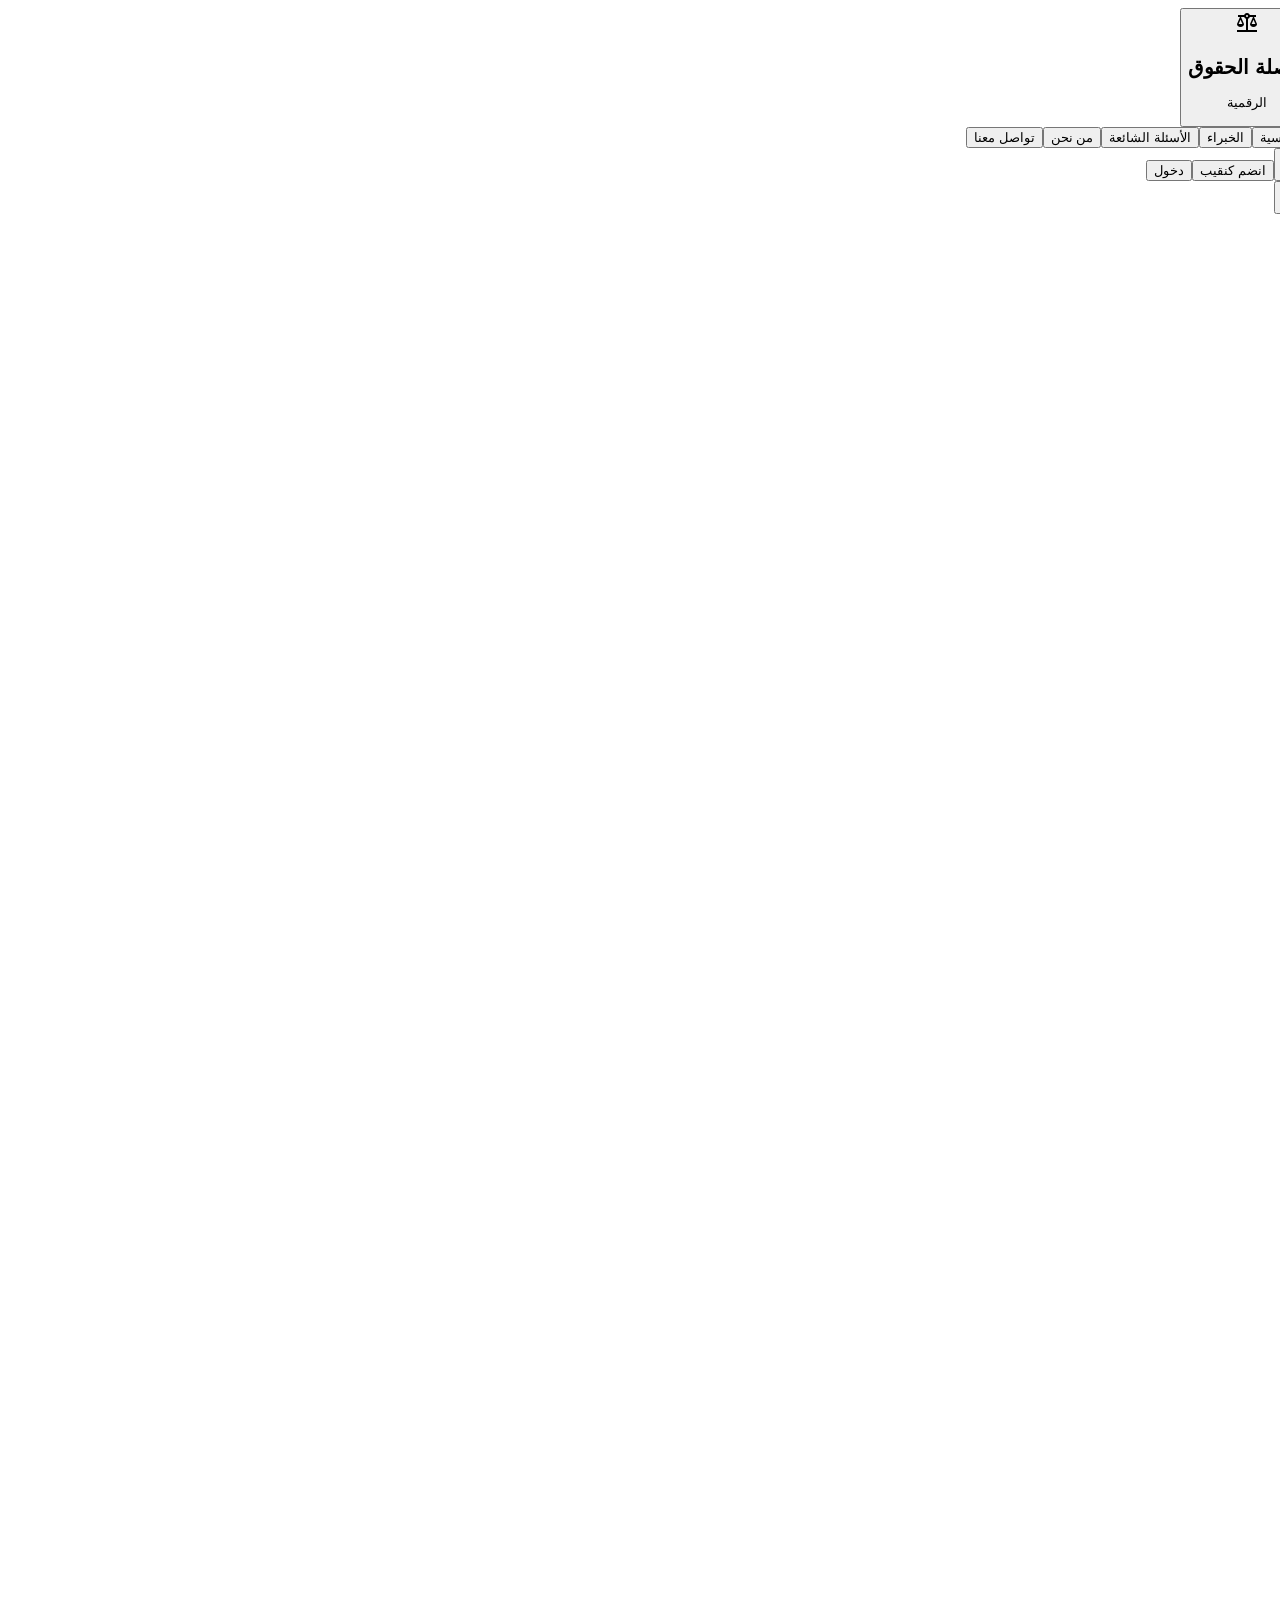
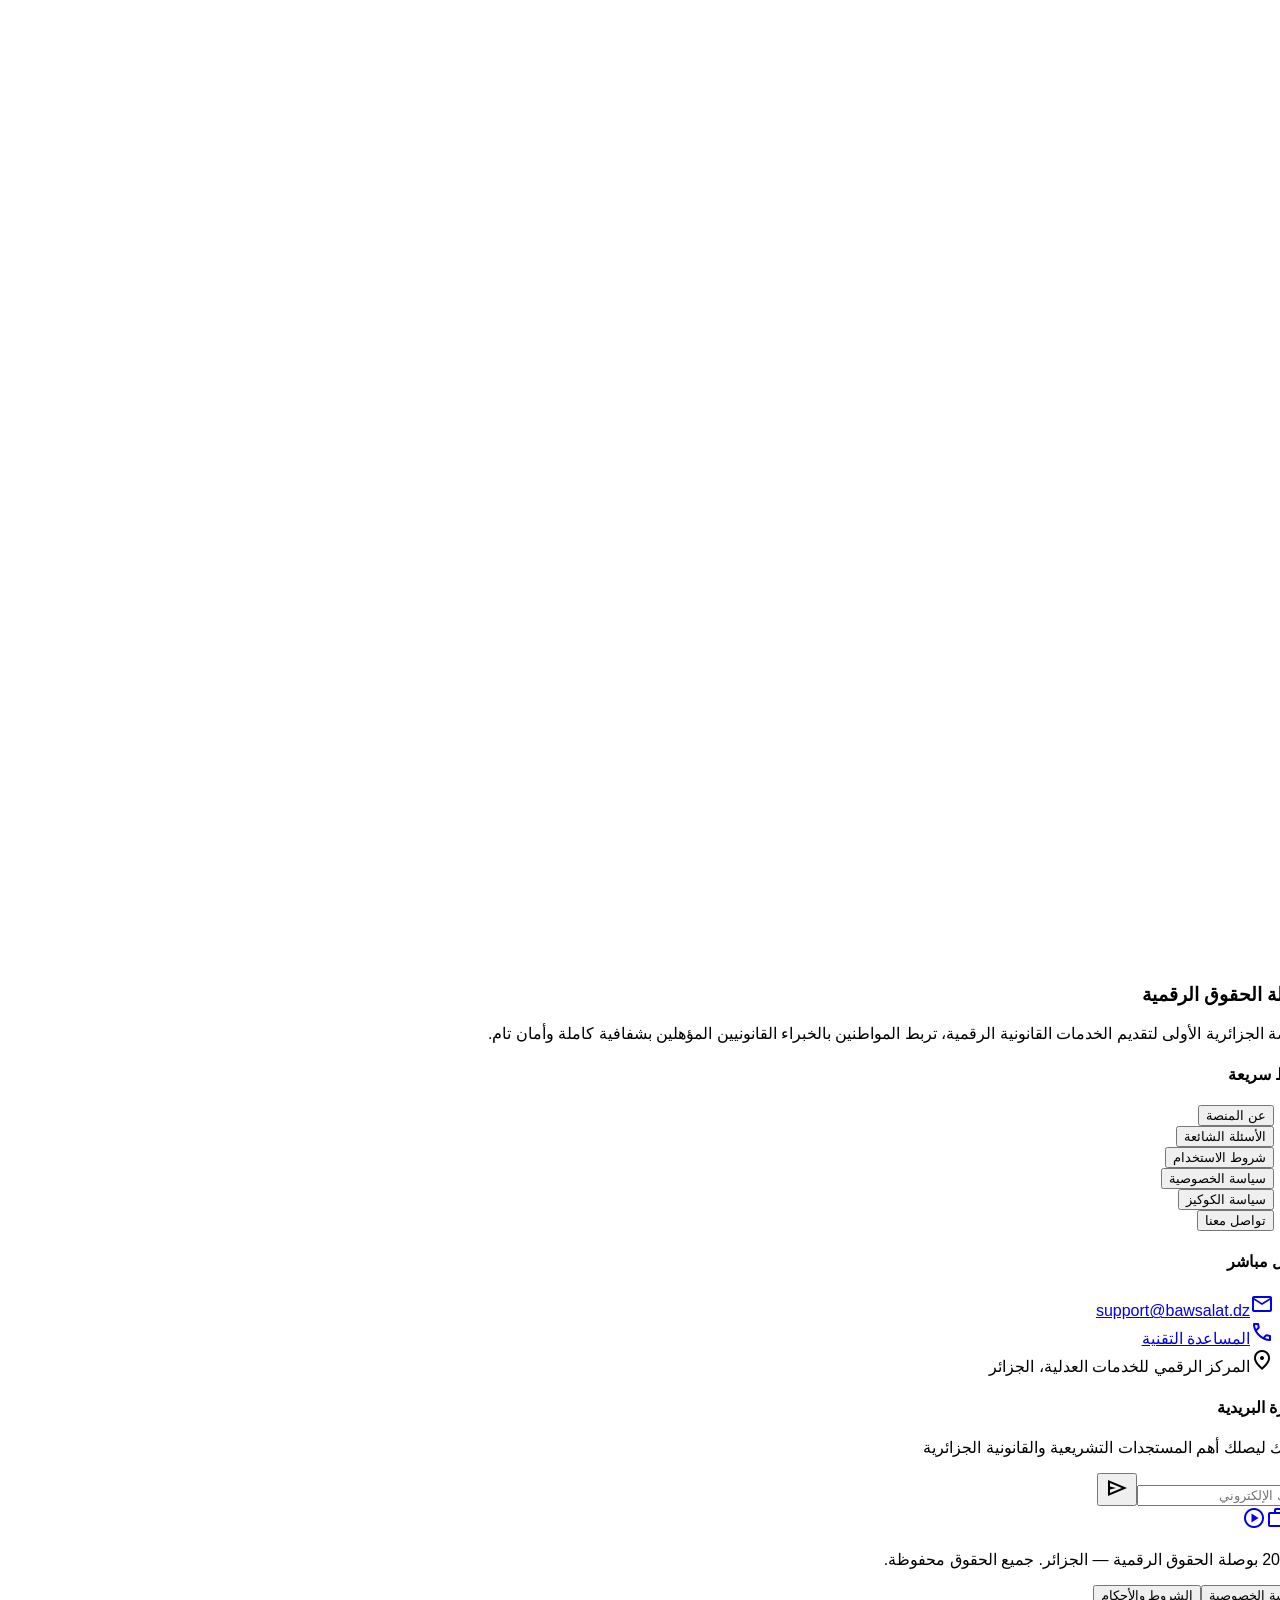
==== commit 00a477f3: "Update: Fix lawyers data (Algerian cities/specialties), improve CTA, add verification badges, fix fo" ====
--- a/index.html
+++ b/index.html
@@ -1 +1 @@
-<!DOCTYPE html><!--L1PE3L0l0LEH0lZMJIHoa--><html lang="ar" dir="rtl"><head><meta charSet="utf-8"/><meta name="viewport" content="width=device-width, initial-scale=1"/><link rel="preload" href="/tree-of-apple/_next/static/media/48e6fa8a5baca31f-s.p.33d01b36.woff2" as="font" crossorigin="" type="font/woff2"/><link rel="preload" href="/tree-of-apple/_next/static/media/4b676bcffc00356a-s.p.c22aaca1.woff2" as="font" crossorigin="" type="font/woff2"/><link rel="preload" href="/tree-of-apple/_next/static/media/80c3108817f102b0-s.p.1aa18ac2.woff2" as="font" crossorigin="" type="font/woff2"/><link rel="preload" href="/tree-of-apple/_next/static/media/d54db18e8cd5f74f-s.p.0e8eb956.woff2" as="font" crossorigin="" type="font/woff2"/><link rel="preload" href="/tree-of-apple/_next/static/media/e9f32d51db34fd0c-s.p.28c55982.woff2" as="font" crossorigin="" type="font/woff2"/><link rel="stylesheet" href="/tree-of-apple/_next/static/chunks/a8512877186c89c4.css" data-precedence="next"/><link rel="stylesheet" href="/tree-of-apple/_next/static/chunks/a98d00961c9cbe07.css" data-precedence="next"/><link rel="preload" as="script" fetchPriority="low" href="/tree-of-apple/_next/static/chunks/c39637bc9d8cb116.js"/><script src="/tree-of-apple/_next/static/chunks/771dedee3f5e1621.js" async=""></script><script src="/tree-of-apple/_next/static/chunks/088809b4e60e2851.js" async=""></script><script src="/tree-of-apple/_next/static/chunks/turbopack-69515a5d8cc06263.js" async=""></script><script src="/tree-of-apple/_next/static/chunks/2f236954d6a65e12.js" async=""></script><script src="/tree-of-apple/_next/static/chunks/4b935edd0cea1ee3.js" async=""></script><script src="/tree-of-apple/_next/static/chunks/1c577ec45ff4c3f3.js" async=""></script><script src="/tree-of-apple/_next/static/chunks/640deacad22d66ca.js" async=""></script><link rel="preload" href="https://fonts.googleapis.com/css2?family=Material+Symbols+Outlined:wght,FILL@100..700,0..1&amp;display=swap" as="style"/><link rel="preload" href="https://fonts.googleapis.com/css2?family=Public+Sans:wght@400;500;700;900&amp;display=swap" as="style"/><meta name="next-size-adjust" content=""/><title>بوصلة الحقوق الرقمية - Digital Rights Compass</title><meta name="description" content="المنصة الرسمية المعتمدة لحماية حقوقك الرقمية"/><link rel="icon" href="/favicon.ico"/><link href="https://fonts.googleapis.com/css2?family=Material+Symbols+Outlined:wght,FILL@100..700,0..1&amp;display=swap" rel="stylesheet"/><link href="https://fonts.googleapis.com/css2?family=Public+Sans:wght@400;500;700;900&amp;display=swap" rel="stylesheet"/><script src="/tree-of-apple/_next/static/chunks/a6dad97d9634a72d.js" noModule=""></script></head><body class="tajawal_d7ba3be6-module__wkpnrq__variable antialiased bg-[#f0f5f1] text-slate-900 min-h-screen overflow-x-hidden selection:bg-[#0d7c4a] selection:text-white font-[var(--font-tajawal)]" style="font-family:&#x27;Tajawal&#x27;, sans-serif"><div hidden=""><!--$--><!--/$--></div><div class="min-h-screen flex flex-col"><nav class="fixed top-0 right-0 left-0 z-50 transition-all duration-300 bg-transparent"><div class="max-w-7xl mx-auto px-4 sm:px-6 lg:px-8"><div class="flex items-center justify-between h-16 sm:h-20"><button class="flex items-center gap-2 group"><div class="w-10 h-10 rounded-xl bg-gradient-to-br from-[#0d7c4a] to-[#1a3a2a] flex items-center justify-center shadow-lg group-hover:scale-105 transition-transform"><span class="material-symbols-outlined  text-white text-xl">balance</span></div><div class="hidden sm:block"><h1 class="text-lg font-bold text-[#1a3a2a] leading-tight">بوصلة الحقوق</h1><p class="text-[10px] text-[#0d7c4a] font-medium -mt-0.5">الرقمية</p></div></button><div class="hidden md:flex items-center gap-1"><button class="px-4 py-2 rounded-xl text-sm font-medium transition-all bg-[#0d7c4a]/10 text-[#0d7c4a]">الرئيسية</button><button class="px-4 py-2 rounded-xl text-sm font-medium transition-all text-[#1a3a2a]/70 hover:bg-[#0d7c4a]/5 hover:text-[#0d7c4a]">الخبراء</button><button class="px-4 py-2 rounded-xl text-sm font-medium transition-all text-[#1a3a2a]/70 hover:bg-[#0d7c4a]/5 hover:text-[#0d7c4a]">الأسئلة الشائعة</button><button class="px-4 py-2 rounded-xl text-sm font-medium transition-all text-[#1a3a2a]/70 hover:bg-[#0d7c4a]/5 hover:text-[#0d7c4a]">من نحن</button><button class="px-4 py-2 rounded-xl text-sm font-medium transition-all text-[#1a3a2a]/70 hover:bg-[#0d7c4a]/5 hover:text-[#0d7c4a]">تواصل معنا</button></div><div class="hidden md:flex items-center gap-3"><button class="p-2 rounded-xl hover:bg-[#0d7c4a]/5 transition-colors" title="اللغة"><span class="material-symbols-outlined  text-[#1a3a2a]/60 text-xl">language</span></button><button class="px-5 py-2.5 rounded-xl border-2 border-[#0d7c4a] text-[#0d7c4a] text-sm font-bold hover:bg-[#0d7c4a] hover:text-white transition-all">انضم كنقيب</button><button class="px-5 py-2.5 rounded-xl bg-gradient-to-l from-[#0d7c4a] to-[#1a3a2a] text-white text-sm font-bold hover:shadow-lg hover:shadow-[#0d7c4a]/25 transition-all">دخول</button></div><button class="md:hidden p-2 rounded-xl hover:bg-[#0d7c4a]/5 transition-colors"><span class="material-symbols-outlined  text-2xl text-[#1a3a2a]">menu</span></button></div></div></nav><main class="flex-1"><div style="opacity:0"><div class="overflow-hidden"><section class="relative min-h-[90vh] flex items-center pt-20"><div class="absolute inset-0 overflow-hidden pointer-events-none"><div class="absolute top-20 right-0 w-[500px] h-[500px] bg-[#0d7c4a]/5 rounded-full blur-3xl"></div><div class="absolute bottom-0 left-0 w-[400px] h-[400px] bg-[#c9a84c]/5 rounded-full blur-3xl"></div><div class="absolute top-1/2 left-1/3 w-[300px] h-[300px] bg-[#0d7c4a]/3 rounded-full blur-3xl"></div></div><div class="max-w-7xl mx-auto px-4 sm:px-6 lg:px-8 relative z-10"><div class="grid lg:grid-cols-2 gap-12 items-center"><div style="opacity:0;transform:translateX(50px)"><div class="inline-flex items-center gap-2 px-4 py-2 rounded-full bg-[#0d7c4a]/10 text-[#0d7c4a] text-sm font-medium mb-6"><span class="material-symbols-outlined  text-lg filled">verified</span>منصة معتمدة رسمياً</div><h1 class="text-4xl sm:text-5xl lg:text-6xl font-black text-[#1a3a2a] leading-tight mb-6">بوابتك القانونية<br/><span class="bg-gradient-to-l from-[#0d7c4a] to-[#1a3a2a] bg-clip-text text-transparent">في العالم الرقمي</span></h1><p class="text-lg text-[#1a3a2a]/60 leading-relaxed mb-8 max-w-lg">منصة رقمية متكاملة تربط بين المواطنين وخبراء القانون في الجزائر. استشارات آمنة، محامون معتمدون، وحماية كاملة لحقوقك الرقمية.</p><div class="flex flex-wrap gap-4 mb-10"><button class="px-8 py-4 rounded-2xl bg-gradient-to-l from-[#0d7c4a] to-[#1a3a2a] text-white font-bold text-lg hover:shadow-xl hover:shadow-[#0d7c4a]/25 transition-all hover:scale-[1.02] flex items-center gap-2"><span class="material-symbols-outlined  text-xl">search</span>ابحث عن محامٍ</button><button class="px-8 py-4 rounded-2xl border-2 border-[#0d7c4a] text-[#0d7c4a] font-bold text-lg hover:bg-[#0d7c4a] hover:text-white transition-all flex items-center gap-2"><span class="material-symbols-outlined  text-xl">person_add</span>سجل كخبير</button></div><div class="flex flex-wrap gap-8"><div class="flex items-center gap-3"><div class="w-12 h-12 rounded-xl bg-[#0d7c4a]/10 flex items-center justify-center"><span class="material-symbols-outlined  text-[#0d7c4a] text-xl">gavel</span></div><div><p class="text-2xl font-black text-[#1a3a2a]">1500+</p><p class="text-sm text-[#1a3a2a]/50">قضية ناجحة</p></div></div><div class="flex items-center gap-3"><div class="w-12 h-12 rounded-xl bg-[#c9a84c]/10 flex items-center justify-center"><span class="material-symbols-outlined  text-[#c9a84c] text-xl">group</span></div><div><p class="text-2xl font-black text-[#1a3a2a]">250+</p><p class="text-sm text-[#1a3a2a]/50">خبير معتمد</p></div></div></div></div><div class="hidden lg:block relative" style="opacity:0;transform:translateX(-50px)"><div class="relative w-full h-[500px]"><div class="absolute top-8 right-8 w-80 h-96 glass-panel rounded-[2.5rem] shadow-glass p-6 dashboard-card-layered"><div class="relative z-10"><div class="w-16 h-16 rounded-2xl bg-gradient-to-br from-[#0d7c4a] to-[#1a3a2a] flex items-center justify-center mb-4"><span class="material-symbols-outlined  text-white text-3xl">security</span></div><h3 class="text-xl font-bold text-[#1a3a2a] mb-2">حماية رقمية متكاملة</h3><p class="text-sm text-[#1a3a2a]/60 leading-relaxed">نضمن لك خصوصية تامة وتشفير كامل لجميع بياناتك واستشاراتك القانونية</p><div class="mt-6 flex gap-2"><div class="px-3 py-1.5 rounded-lg bg-[#0d7c4a]/10 text-[#0d7c4a] text-xs font-medium">تشفير 256-bit</div><div class="px-3 py-1.5 rounded-lg bg-[#c9a84c]/10 text-[#c9a84c] text-xs font-medium">SSL آمن</div></div></div></div><div class="absolute top-4 left-4 glass-panel rounded-2xl p-4 shadow-glass"><div class="flex items-center gap-3"><div class="w-10 h-10 rounded-xl bg-[#0d7c4a] flex items-center justify-center"><span class="material-symbols-outlined  text-white">verified_user</span></div><div><p class="text-xs font-bold text-[#1a3a2a]">موثوق رسمياً</p><p class="text-[10px] text-[#0d7c4a]">وزارة العدل</p></div></div></div><div class="absolute bottom-8 right-16 glass-panel rounded-2xl p-4 shadow-glass"><div class="flex items-center gap-3"><div class="w-10 h-10 rounded-xl bg-[#c9a84c] flex items-center justify-center"><span class="material-symbols-outlined filled text-white">star</span></div><div><p class="text-xs font-bold text-[#1a3a2a]">تقييم 4.9/5</p><p class="text-[10px] text-[#c9a84c]">+2000 استشارة</p></div></div></div></div></div></div></div></section><section class="py-20 relative"><div class="max-w-7xl mx-auto px-4 sm:px-6 lg:px-8"><div class="text-center mb-14" style="opacity:0;transform:translateY(30px)"><div class="inline-flex items-center gap-2 px-4 py-2 rounded-full bg-[#0d7c4a]/10 text-[#0d7c4a] text-sm font-medium mb-4"><span class="material-symbols-outlined  text-lg">route</span>خطوات بسيطة</div><h2 class="text-3xl sm:text-4xl font-black text-[#1a3a2a]">كيف تعمل المنصة؟</h2></div><div class="grid md:grid-cols-3 gap-6 sm:gap-8"><div class="relative group" style="opacity:0;transform:translateY(30px)"><div class="glass-panel rounded-[2rem] p-8 text-center hover:shadow-xl hover:shadow-[#0d7c4a]/10 transition-all duration-300 dashboard-card-layered"><div class="relative z-10"><div class="w-20 h-20 rounded-2xl bg-gradient-to-br from-[#0d7c4a] to-[#1a3a2a] flex items-center justify-center mx-auto mb-6 group-hover:scale-110 transition-transform"><span class="material-symbols-outlined  text-white text-3xl">category</span></div><div class="text-5xl font-black text-[#0d7c4a]/10 mb-2">01</div><h3 class="text-xl font-bold text-[#1a3a2a] mb-3">اختر نوع القضية</h3><p class="text-sm text-[#1a3a2a]/60 leading-relaxed">حدد المجال القانوني الذي يناسب احتياجاتك من بين تخصصاتنا المتنوعة</p></div></div></div><div class="relative group" style="opacity:0;transform:translateY(30px)"><div class="glass-panel rounded-[2rem] p-8 text-center hover:shadow-xl hover:shadow-[#0d7c4a]/10 transition-all duration-300 dashboard-card-layered"><div class="relative z-10"><div class="w-20 h-20 rounded-2xl bg-gradient-to-br from-[#0d7c4a] to-[#1a3a2a] flex items-center justify-center mx-auto mb-6 group-hover:scale-110 transition-transform"><span class="material-symbols-outlined  text-white text-3xl">person_search</span></div><div class="text-5xl font-black text-[#0d7c4a]/10 mb-2">02</div><h3 class="text-xl font-bold text-[#1a3a2a] mb-3">اختر الخبير المناسب</h3><p class="text-sm text-[#1a3a2a]/60 leading-relaxed">تصفح قائمة المحامين المعتمدين واختر الأنسب لقضيتك</p></div></div></div><div class="relative group" style="opacity:0;transform:translateY(30px)"><div class="glass-panel rounded-[2rem] p-8 text-center hover:shadow-xl hover:shadow-[#0d7c4a]/10 transition-all duration-300 dashboard-card-layered"><div class="relative z-10"><div class="w-20 h-20 rounded-2xl bg-gradient-to-br from-[#0d7c4a] to-[#1a3a2a] flex items-center justify-center mx-auto mb-6 group-hover:scale-110 transition-transform"><span class="material-symbols-outlined  text-white text-3xl">forum</span></div><div class="text-5xl font-black text-[#0d7c4a]/10 mb-2">03</div><h3 class="text-xl font-bold text-[#1a3a2a] mb-3">استشارة فورية آمنة</h3><p class="text-sm text-[#1a3a2a]/60 leading-relaxed">تواصل مع المحامي بشكل آمن ومشفور والحصول على استشارة فورية</p></div></div></div></div></div></section><section class="py-20 bg-white/50"><div class="max-w-7xl mx-auto px-4 sm:px-6 lg:px-8"><div class="text-center sm:text-right mb-8" style="opacity:0;transform:translateY(30px)"><div class="flex flex-col sm:flex-row sm:items-center sm:justify-between gap-4"><div><div class="inline-flex items-center gap-2 px-4 py-2 rounded-full bg-[#c9a84c]/10 text-[#c9a84c] text-sm font-medium mb-4"><span class="material-symbols-outlined  text-lg">workspace_premium</span>خبراء معتمدون</div><h2 class="text-3xl sm:text-4xl font-black text-[#1a3a2a]">نخبة المحامين المعتمدين</h2></div><button class="hidden sm:flex items-center gap-1 text-[#0d7c4a] font-bold hover:underline shrink-0">عرض الكل<span class="material-symbols-outlined  text-lg">arrow_back</span></button></div></div><div class="grid sm:grid-cols-2 lg:grid-cols-4 gap-6"><div class="group" style="opacity:0;transform:translateY(30px)"><div class="glass-panel rounded-[2rem] overflow-hidden hover:shadow-xl hover:shadow-[#0d7c4a]/10 transition-all duration-300"><div class="h-44 bg-gradient-to-br from-[#0d7c4a] to-[#1a3a2a] relative overflow-hidden"><div class="absolute inset-0 flex items-center justify-center"><span class="material-symbols-outlined  text-white/20 text-7xl">person</span></div><div class="absolute bottom-3 right-4 glass-btn-outline rounded-lg px-3 py-1 text-xs text-white font-medium">القانون الجنائي</div></div><div class="p-5"><h3 class="text-lg font-bold text-[#1a3a2a] mb-1">أ. محمد العلي</h3><div class="flex items-center gap-3 text-xs text-[#1a3a2a]/50 mb-3"><span class="flex items-center gap-1"><svg xmlns="http://www.w3.org/2000/svg" width="12" height="12" viewBox="0 0 24 24" fill="none" stroke="currentColor" stroke-width="2" stroke-linecap="round" stroke-linejoin="round" class="lucide lucide-briefcase" aria-hidden="true"><path d="M16 20V4a2 2 0 0 0-2-2h-4a2 2 0 0 0-2 2v16"></path><rect width="20" height="14" x="2" y="6" rx="2"></rect></svg>15 سنة</span><span class="flex items-center gap-1"><svg xmlns="http://www.w3.org/2000/svg" width="12" height="12" viewBox="0 0 24 24" fill="none" stroke="currentColor" stroke-width="2" stroke-linecap="round" stroke-linejoin="round" class="lucide lucide-map-pin" aria-hidden="true"><path d="M20 10c0 4.993-5.539 10.193-7.399 11.799a1 1 0 0 1-1.202 0C9.539 20.193 4 14.993 4 10a8 8 0 0 1 16 0"></path><circle cx="12" cy="10" r="3"></circle></svg>الرياض</span></div><div class="flex items-center gap-1 mb-4"><div class="flex items-center gap-0.5"><svg xmlns="http://www.w3.org/2000/svg" width="14" height="14" viewBox="0 0 24 24" fill="none" stroke="currentColor" stroke-width="2" stroke-linecap="round" stroke-linejoin="round" class="lucide lucide-star fill-[#c9a84c] text-[#c9a84c]" aria-hidden="true"><path d="M11.525 2.295a.53.53 0 0 1 .95 0l2.31 4.679a2.123 2.123 0 0 0 1.595 1.16l5.166.756a.53.53 0 0 1 .294.904l-3.736 3.638a2.123 2.123 0 0 0-.611 1.878l.882 5.14a.53.53 0 0 1-.771.56l-4.618-2.428a2.122 2.122 0 0 0-1.973 0L6.396 21.01a.53.53 0 0 1-.77-.56l.881-5.139a2.122 2.122 0 0 0-.611-1.879L2.16 9.795a.53.53 0 0 1 .294-.906l5.165-.755a2.122 2.122 0 0 0 1.597-1.16z"></path></svg><svg xmlns="http://www.w3.org/2000/svg" width="14" height="14" viewBox="0 0 24 24" fill="none" stroke="currentColor" stroke-width="2" stroke-linecap="round" stroke-linejoin="round" class="lucide lucide-star fill-[#c9a84c] text-[#c9a84c]" aria-hidden="true"><path d="M11.525 2.295a.53.53 0 0 1 .95 0l2.31 4.679a2.123 2.123 0 0 0 1.595 1.16l5.166.756a.53.53 0 0 1 .294.904l-3.736 3.638a2.123 2.123 0 0 0-.611 1.878l.882 5.14a.53.53 0 0 1-.771.56l-4.618-2.428a2.122 2.122 0 0 0-1.973 0L6.396 21.01a.53.53 0 0 1-.77-.56l.881-5.139a2.122 2.122 0 0 0-.611-1.879L2.16 9.795a.53.53 0 0 1 .294-.906l5.165-.755a2.122 2.122 0 0 0 1.597-1.16z"></path></svg><svg xmlns="http://www.w3.org/2000/svg" width="14" height="14" viewBox="0 0 24 24" fill="none" stroke="currentColor" stroke-width="2" stroke-linecap="round" stroke-linejoin="round" class="lucide lucide-star fill-[#c9a84c] text-[#c9a84c]" aria-hidden="true"><path d="M11.525 2.295a.53.53 0 0 1 .95 0l2.31 4.679a2.123 2.123 0 0 0 1.595 1.16l5.166.756a.53.53 0 0 1 .294.904l-3.736 3.638a2.123 2.123 0 0 0-.611 1.878l.882 5.14a.53.53 0 0 1-.771.56l-4.618-2.428a2.122 2.122 0 0 0-1.973 0L6.396 21.01a.53.53 0 0 1-.77-.56l.881-5.139a2.122 2.122 0 0 0-.611-1.879L2.16 9.795a.53.53 0 0 1 .294-.906l5.165-.755a2.122 2.122 0 0 0 1.597-1.16z"></path></svg><svg xmlns="http://www.w3.org/2000/svg" width="14" height="14" viewBox="0 0 24 24" fill="none" stroke="currentColor" stroke-width="2" stroke-linecap="round" stroke-linejoin="round" class="lucide lucide-star fill-[#c9a84c] text-[#c9a84c]" aria-hidden="true"><path d="M11.525 2.295a.53.53 0 0 1 .95 0l2.31 4.679a2.123 2.123 0 0 0 1.595 1.16l5.166.756a.53.53 0 0 1 .294.904l-3.736 3.638a2.123 2.123 0 0 0-.611 1.878l.882 5.14a.53.53 0 0 1-.771.56l-4.618-2.428a2.122 2.122 0 0 0-1.973 0L6.396 21.01a.53.53 0 0 1-.77-.56l.881-5.139a2.122 2.122 0 0 0-.611-1.879L2.16 9.795a.53.53 0 0 1 .294-.906l5.165-.755a2.122 2.122 0 0 0 1.597-1.16z"></path></svg><svg xmlns="http://www.w3.org/2000/svg" width="14" height="14" viewBox="0 0 24 24" fill="none" stroke="currentColor" stroke-width="2" stroke-linecap="round" stroke-linejoin="round" class="lucide lucide-star text-gray-200" aria-hidden="true"><path d="M11.525 2.295a.53.53 0 0 1 .95 0l2.31 4.679a2.123 2.123 0 0 0 1.595 1.16l5.166.756a.53.53 0 0 1 .294.904l-3.736 3.638a2.123 2.123 0 0 0-.611 1.878l.882 5.14a.53.53 0 0 1-.771.56l-4.618-2.428a2.122 2.122 0 0 0-1.973 0L6.396 21.01a.53.53 0 0 1-.77-.56l.881-5.139a2.122 2.122 0 0 0-.611-1.879L2.16 9.795a.53.53 0 0 1 .294-.906l5.165-.755a2.122 2.122 0 0 0 1.597-1.16z"></path></svg></div><span class="text-xs font-bold text-[#1a3a2a]">4.9</span><span class="text-xs text-[#1a3a2a]/40">(<!-- -->128<!-- -->)</span></div><button class="w-full py-3 rounded-xl bg-gradient-to-l from-[#0d7c4a] to-[#1a3a2a] text-white font-bold text-sm hover:shadow-lg hover:shadow-[#0d7c4a]/20 transition-all">حجز استشارة</button></div></div></div><div class="group" style="opacity:0;transform:translateY(30px)"><div class="glass-panel rounded-[2rem] overflow-hidden hover:shadow-xl hover:shadow-[#0d7c4a]/10 transition-all duration-300"><div class="h-44 bg-gradient-to-br from-[#1a3a2a] to-[#0d7c4a] relative overflow-hidden"><div class="absolute inset-0 flex items-center justify-center"><span class="material-symbols-outlined  text-white/20 text-7xl">person</span></div><div class="absolute bottom-3 right-4 glass-btn-outline rounded-lg px-3 py-1 text-xs text-white font-medium">القانون المدني</div></div><div class="p-5"><h3 class="text-lg font-bold text-[#1a3a2a] mb-1">أ. سارة الأحمد</h3><div class="flex items-center gap-3 text-xs text-[#1a3a2a]/50 mb-3"><span class="flex items-center gap-1"><svg xmlns="http://www.w3.org/2000/svg" width="12" height="12" viewBox="0 0 24 24" fill="none" stroke="currentColor" stroke-width="2" stroke-linecap="round" stroke-linejoin="round" class="lucide lucide-briefcase" aria-hidden="true"><path d="M16 20V4a2 2 0 0 0-2-2h-4a2 2 0 0 0-2 2v16"></path><rect width="20" height="14" x="2" y="6" rx="2"></rect></svg>12 سنة</span><span class="flex items-center gap-1"><svg xmlns="http://www.w3.org/2000/svg" width="12" height="12" viewBox="0 0 24 24" fill="none" stroke="currentColor" stroke-width="2" stroke-linecap="round" stroke-linejoin="round" class="lucide lucide-map-pin" aria-hidden="true"><path d="M20 10c0 4.993-5.539 10.193-7.399 11.799a1 1 0 0 1-1.202 0C9.539 20.193 4 14.993 4 10a8 8 0 0 1 16 0"></path><circle cx="12" cy="10" r="3"></circle></svg>جدة</span></div><div class="flex items-center gap-1 mb-4"><div class="flex items-center gap-0.5"><svg xmlns="http://www.w3.org/2000/svg" width="14" height="14" viewBox="0 0 24 24" fill="none" stroke="currentColor" stroke-width="2" stroke-linecap="round" stroke-linejoin="round" class="lucide lucide-star fill-[#c9a84c] text-[#c9a84c]" aria-hidden="true"><path d="M11.525 2.295a.53.53 0 0 1 .95 0l2.31 4.679a2.123 2.123 0 0 0 1.595 1.16l5.166.756a.53.53 0 0 1 .294.904l-3.736 3.638a2.123 2.123 0 0 0-.611 1.878l.882 5.14a.53.53 0 0 1-.771.56l-4.618-2.428a2.122 2.122 0 0 0-1.973 0L6.396 21.01a.53.53 0 0 1-.77-.56l.881-5.139a2.122 2.122 0 0 0-.611-1.879L2.16 9.795a.53.53 0 0 1 .294-.906l5.165-.755a2.122 2.122 0 0 0 1.597-1.16z"></path></svg><svg xmlns="http://www.w3.org/2000/svg" width="14" height="14" viewBox="0 0 24 24" fill="none" stroke="currentColor" stroke-width="2" stroke-linecap="round" stroke-linejoin="round" class="lucide lucide-star fill-[#c9a84c] text-[#c9a84c]" aria-hidden="true"><path d="M11.525 2.295a.53.53 0 0 1 .95 0l2.31 4.679a2.123 2.123 0 0 0 1.595 1.16l5.166.756a.53.53 0 0 1 .294.904l-3.736 3.638a2.123 2.123 0 0 0-.611 1.878l.882 5.14a.53.53 0 0 1-.771.56l-4.618-2.428a2.122 2.122 0 0 0-1.973 0L6.396 21.01a.53.53 0 0 1-.77-.56l.881-5.139a2.122 2.122 0 0 0-.611-1.879L2.16 9.795a.53.53 0 0 1 .294-.906l5.165-.755a2.122 2.122 0 0 0 1.597-1.16z"></path></svg><svg xmlns="http://www.w3.org/2000/svg" width="14" height="14" viewBox="0 0 24 24" fill="none" stroke="currentColor" stroke-width="2" stroke-linecap="round" stroke-linejoin="round" class="lucide lucide-star fill-[#c9a84c] text-[#c9a84c]" aria-hidden="true"><path d="M11.525 2.295a.53.53 0 0 1 .95 0l2.31 4.679a2.123 2.123 0 0 0 1.595 1.16l5.166.756a.53.53 0 0 1 .294.904l-3.736 3.638a2.123 2.123 0 0 0-.611 1.878l.882 5.14a.53.53 0 0 1-.771.56l-4.618-2.428a2.122 2.122 0 0 0-1.973 0L6.396 21.01a.53.53 0 0 1-.77-.56l.881-5.139a2.122 2.122 0 0 0-.611-1.879L2.16 9.795a.53.53 0 0 1 .294-.906l5.165-.755a2.122 2.122 0 0 0 1.597-1.16z"></path></svg><svg xmlns="http://www.w3.org/2000/svg" width="14" height="14" viewBox="0 0 24 24" fill="none" stroke="currentColor" stroke-width="2" stroke-linecap="round" stroke-linejoin="round" class="lucide lucide-star fill-[#c9a84c] text-[#c9a84c]" aria-hidden="true"><path d="M11.525 2.295a.53.53 0 0 1 .95 0l2.31 4.679a2.123 2.123 0 0 0 1.595 1.16l5.166.756a.53.53 0 0 1 .294.904l-3.736 3.638a2.123 2.123 0 0 0-.611 1.878l.882 5.14a.53.53 0 0 1-.771.56l-4.618-2.428a2.122 2.122 0 0 0-1.973 0L6.396 21.01a.53.53 0 0 1-.77-.56l.881-5.139a2.122 2.122 0 0 0-.611-1.879L2.16 9.795a.53.53 0 0 1 .294-.906l5.165-.755a2.122 2.122 0 0 0 1.597-1.16z"></path></svg><svg xmlns="http://www.w3.org/2000/svg" width="14" height="14" viewBox="0 0 24 24" fill="none" stroke="currentColor" stroke-width="2" stroke-linecap="round" stroke-linejoin="round" class="lucide lucide-star text-gray-200" aria-hidden="true"><path d="M11.525 2.295a.53.53 0 0 1 .95 0l2.31 4.679a2.123 2.123 0 0 0 1.595 1.16l5.166.756a.53.53 0 0 1 .294.904l-3.736 3.638a2.123 2.123 0 0 0-.611 1.878l.882 5.14a.53.53 0 0 1-.771.56l-4.618-2.428a2.122 2.122 0 0 0-1.973 0L6.396 21.01a.53.53 0 0 1-.77-.56l.881-5.139a2.122 2.122 0 0 0-.611-1.879L2.16 9.795a.53.53 0 0 1 .294-.906l5.165-.755a2.122 2.122 0 0 0 1.597-1.16z"></path></svg></div><span class="text-xs font-bold text-[#1a3a2a]">4.8</span><span class="text-xs text-[#1a3a2a]/40">(<!-- -->95<!-- -->)</span></div><button class="w-full py-3 rounded-xl bg-gradient-to-l from-[#0d7c4a] to-[#1a3a2a] text-white font-bold text-sm hover:shadow-lg hover:shadow-[#0d7c4a]/20 transition-all">حجز استشارة</button></div></div></div><div class="group" style="opacity:0;transform:translateY(30px)"><div class="glass-panel rounded-[2rem] overflow-hidden hover:shadow-xl hover:shadow-[#0d7c4a]/10 transition-all duration-300"><div class="h-44 bg-gradient-to-br from-[#0d7c4a] to-[#c9a84c] relative overflow-hidden"><div class="absolute inset-0 flex items-center justify-center"><span class="material-symbols-outlined  text-white/20 text-7xl">person</span></div><div class="absolute bottom-3 right-4 glass-btn-outline rounded-lg px-3 py-1 text-xs text-white font-medium">قانون الشركات</div></div><div class="p-5"><h3 class="text-lg font-bold text-[#1a3a2a] mb-1">د. خالد العمري</h3><div class="flex items-center gap-3 text-xs text-[#1a3a2a]/50 mb-3"><span class="flex items-center gap-1"><svg xmlns="http://www.w3.org/2000/svg" width="12" height="12" viewBox="0 0 24 24" fill="none" stroke="currentColor" stroke-width="2" stroke-linecap="round" stroke-linejoin="round" class="lucide lucide-briefcase" aria-hidden="true"><path d="M16 20V4a2 2 0 0 0-2-2h-4a2 2 0 0 0-2 2v16"></path><rect width="20" height="14" x="2" y="6" rx="2"></rect></svg>18 سنة</span><span class="flex items-center gap-1"><svg xmlns="http://www.w3.org/2000/svg" width="12" height="12" viewBox="0 0 24 24" fill="none" stroke="currentColor" stroke-width="2" stroke-linecap="round" stroke-linejoin="round" class="lucide lucide-map-pin" aria-hidden="true"><path d="M20 10c0 4.993-5.539 10.193-7.399 11.799a1 1 0 0 1-1.202 0C9.539 20.193 4 14.993 4 10a8 8 0 0 1 16 0"></path><circle cx="12" cy="10" r="3"></circle></svg>الدمام</span></div><div class="flex items-center gap-1 mb-4"><div class="flex items-center gap-0.5"><svg xmlns="http://www.w3.org/2000/svg" width="14" height="14" viewBox="0 0 24 24" fill="none" stroke="currentColor" stroke-width="2" stroke-linecap="round" stroke-linejoin="round" class="lucide lucide-star fill-[#c9a84c] text-[#c9a84c]" aria-hidden="true"><path d="M11.525 2.295a.53.53 0 0 1 .95 0l2.31 4.679a2.123 2.123 0 0 0 1.595 1.16l5.166.756a.53.53 0 0 1 .294.904l-3.736 3.638a2.123 2.123 0 0 0-.611 1.878l.882 5.14a.53.53 0 0 1-.771.56l-4.618-2.428a2.122 2.122 0 0 0-1.973 0L6.396 21.01a.53.53 0 0 1-.77-.56l.881-5.139a2.122 2.122 0 0 0-.611-1.879L2.16 9.795a.53.53 0 0 1 .294-.906l5.165-.755a2.122 2.122 0 0 0 1.597-1.16z"></path></svg><svg xmlns="http://www.w3.org/2000/svg" width="14" height="14" viewBox="0 0 24 24" fill="none" stroke="currentColor" stroke-width="2" stroke-linecap="round" stroke-linejoin="round" class="lucide lucide-star fill-[#c9a84c] text-[#c9a84c]" aria-hidden="true"><path d="M11.525 2.295a.53.53 0 0 1 .95 0l2.31 4.679a2.123 2.123 0 0 0 1.595 1.16l5.166.756a.53.53 0 0 1 .294.904l-3.736 3.638a2.123 2.123 0 0 0-.611 1.878l.882 5.14a.53.53 0 0 1-.771.56l-4.618-2.428a2.122 2.122 0 0 0-1.973 0L6.396 21.01a.53.53 0 0 1-.77-.56l.881-5.139a2.122 2.122 0 0 0-.611-1.879L2.16 9.795a.53.53 0 0 1 .294-.906l5.165-.755a2.122 2.122 0 0 0 1.597-1.16z"></path></svg><svg xmlns="http://www.w3.org/2000/svg" width="14" height="14" viewBox="0 0 24 24" fill="none" stroke="currentColor" stroke-width="2" stroke-linecap="round" stroke-linejoin="round" class="lucide lucide-star fill-[#c9a84c] text-[#c9a84c]" aria-hidden="true"><path d="M11.525 2.295a.53.53 0 0 1 .95 0l2.31 4.679a2.123 2.123 0 0 0 1.595 1.16l5.166.756a.53.53 0 0 1 .294.904l-3.736 3.638a2.123 2.123 0 0 0-.611 1.878l.882 5.14a.53.53 0 0 1-.771.56l-4.618-2.428a2.122 2.122 0 0 0-1.973 0L6.396 21.01a.53.53 0 0 1-.77-.56l.881-5.139a2.122 2.122 0 0 0-.611-1.879L2.16 9.795a.53.53 0 0 1 .294-.906l5.165-.755a2.122 2.122 0 0 0 1.597-1.16z"></path></svg><svg xmlns="http://www.w3.org/2000/svg" width="14" height="14" viewBox="0 0 24 24" fill="none" stroke="currentColor" stroke-width="2" stroke-linecap="round" stroke-linejoin="round" class="lucide lucide-star fill-[#c9a84c] text-[#c9a84c]" aria-hidden="true"><path d="M11.525 2.295a.53.53 0 0 1 .95 0l2.31 4.679a2.123 2.123 0 0 0 1.595 1.16l5.166.756a.53.53 0 0 1 .294.904l-3.736 3.638a2.123 2.123 0 0 0-.611 1.878l.882 5.14a.53.53 0 0 1-.771.56l-4.618-2.428a2.122 2.122 0 0 0-1.973 0L6.396 21.01a.53.53 0 0 1-.77-.56l.881-5.139a2.122 2.122 0 0 0-.611-1.879L2.16 9.795a.53.53 0 0 1 .294-.906l5.165-.755a2.122 2.122 0 0 0 1.597-1.16z"></path></svg><svg xmlns="http://www.w3.org/2000/svg" width="14" height="14" viewBox="0 0 24 24" fill="none" stroke="currentColor" stroke-width="2" stroke-linecap="round" stroke-linejoin="round" class="lucide lucide-star text-gray-200" aria-hidden="true"><path d="M11.525 2.295a.53.53 0 0 1 .95 0l2.31 4.679a2.123 2.123 0 0 0 1.595 1.16l5.166.756a.53.53 0 0 1 .294.904l-3.736 3.638a2.123 2.123 0 0 0-.611 1.878l.882 5.14a.53.53 0 0 1-.771.56l-4.618-2.428a2.122 2.122 0 0 0-1.973 0L6.396 21.01a.53.53 0 0 1-.77-.56l.881-5.139a2.122 2.122 0 0 0-.611-1.879L2.16 9.795a.53.53 0 0 1 .294-.906l5.165-.755a2.122 2.122 0 0 0 1.597-1.16z"></path></svg></div><span class="text-xs font-bold text-[#1a3a2a]">4.9</span><span class="text-xs text-[#1a3a2a]/40">(<!-- -->156<!-- -->)</span></div><button class="w-full py-3 rounded-xl bg-gradient-to-l from-[#0d7c4a] to-[#1a3a2a] text-white font-bold text-sm hover:shadow-lg hover:shadow-[#0d7c4a]/20 transition-all">حجز استشارة</button></div></div></div><div class="group" style="opacity:0;transform:translateY(30px)"><div class="glass-panel rounded-[2rem] overflow-hidden hover:shadow-xl hover:shadow-[#0d7c4a]/10 transition-all duration-300"><div class="h-44 bg-gradient-to-br from-[#c9a84c] to-[#0d7c4a] relative overflow-hidden"><div class="absolute inset-0 flex items-center justify-center"><span class="material-symbols-outlined  text-white/20 text-7xl">person</span></div><div class="absolute bottom-3 right-4 glass-btn-outline rounded-lg px-3 py-1 text-xs text-white font-medium">قانون الأسرة</div></div><div class="p-5"><h3 class="text-lg font-bold text-[#1a3a2a] mb-1">أ. نورة السعيد</h3><div class="flex items-center gap-3 text-xs text-[#1a3a2a]/50 mb-3"><span class="flex items-center gap-1"><svg xmlns="http://www.w3.org/2000/svg" width="12" height="12" viewBox="0 0 24 24" fill="none" stroke="currentColor" stroke-width="2" stroke-linecap="round" stroke-linejoin="round" class="lucide lucide-briefcase" aria-hidden="true"><path d="M16 20V4a2 2 0 0 0-2-2h-4a2 2 0 0 0-2 2v16"></path><rect width="20" height="14" x="2" y="6" rx="2"></rect></svg>10 سنة</span><span class="flex items-center gap-1"><svg xmlns="http://www.w3.org/2000/svg" width="12" height="12" viewBox="0 0 24 24" fill="none" stroke="currentColor" stroke-width="2" stroke-linecap="round" stroke-linejoin="round" class="lucide lucide-map-pin" aria-hidden="true"><path d="M20 10c0 4.993-5.539 10.193-7.399 11.799a1 1 0 0 1-1.202 0C9.539 20.193 4 14.993 4 10a8 8 0 0 1 16 0"></path><circle cx="12" cy="10" r="3"></circle></svg>الرياض</span></div><div class="flex items-center gap-1 mb-4"><div class="flex items-center gap-0.5"><svg xmlns="http://www.w3.org/2000/svg" width="14" height="14" viewBox="0 0 24 24" fill="none" stroke="currentColor" stroke-width="2" stroke-linecap="round" stroke-linejoin="round" class="lucide lucide-star fill-[#c9a84c] text-[#c9a84c]" aria-hidden="true"><path d="M11.525 2.295a.53.53 0 0 1 .95 0l2.31 4.679a2.123 2.123 0 0 0 1.595 1.16l5.166.756a.53.53 0 0 1 .294.904l-3.736 3.638a2.123 2.123 0 0 0-.611 1.878l.882 5.14a.53.53 0 0 1-.771.56l-4.618-2.428a2.122 2.122 0 0 0-1.973 0L6.396 21.01a.53.53 0 0 1-.77-.56l.881-5.139a2.122 2.122 0 0 0-.611-1.879L2.16 9.795a.53.53 0 0 1 .294-.906l5.165-.755a2.122 2.122 0 0 0 1.597-1.16z"></path></svg><svg xmlns="http://www.w3.org/2000/svg" width="14" height="14" viewBox="0 0 24 24" fill="none" stroke="currentColor" stroke-width="2" stroke-linecap="round" stroke-linejoin="round" class="lucide lucide-star fill-[#c9a84c] text-[#c9a84c]" aria-hidden="true"><path d="M11.525 2.295a.53.53 0 0 1 .95 0l2.31 4.679a2.123 2.123 0 0 0 1.595 1.16l5.166.756a.53.53 0 0 1 .294.904l-3.736 3.638a2.123 2.123 0 0 0-.611 1.878l.882 5.14a.53.53 0 0 1-.771.56l-4.618-2.428a2.122 2.122 0 0 0-1.973 0L6.396 21.01a.53.53 0 0 1-.77-.56l.881-5.139a2.122 2.122 0 0 0-.611-1.879L2.16 9.795a.53.53 0 0 1 .294-.906l5.165-.755a2.122 2.122 0 0 0 1.597-1.16z"></path></svg><svg xmlns="http://www.w3.org/2000/svg" width="14" height="14" viewBox="0 0 24 24" fill="none" stroke="currentColor" stroke-width="2" stroke-linecap="round" stroke-linejoin="round" class="lucide lucide-star fill-[#c9a84c] text-[#c9a84c]" aria-hidden="true"><path d="M11.525 2.295a.53.53 0 0 1 .95 0l2.31 4.679a2.123 2.123 0 0 0 1.595 1.16l5.166.756a.53.53 0 0 1 .294.904l-3.736 3.638a2.123 2.123 0 0 0-.611 1.878l.882 5.14a.53.53 0 0 1-.771.56l-4.618-2.428a2.122 2.122 0 0 0-1.973 0L6.396 21.01a.53.53 0 0 1-.77-.56l.881-5.139a2.122 2.122 0 0 0-.611-1.879L2.16 9.795a.53.53 0 0 1 .294-.906l5.165-.755a2.122 2.122 0 0 0 1.597-1.16z"></path></svg><svg xmlns="http://www.w3.org/2000/svg" width="14" height="14" viewBox="0 0 24 24" fill="none" stroke="currentColor" stroke-width="2" stroke-linecap="round" stroke-linejoin="round" class="lucide lucide-star fill-[#c9a84c] text-[#c9a84c]" aria-hidden="true"><path d="M11.525 2.295a.53.53 0 0 1 .95 0l2.31 4.679a2.123 2.123 0 0 0 1.595 1.16l5.166.756a.53.53 0 0 1 .294.904l-3.736 3.638a2.123 2.123 0 0 0-.611 1.878l.882 5.14a.53.53 0 0 1-.771.56l-4.618-2.428a2.122 2.122 0 0 0-1.973 0L6.396 21.01a.53.53 0 0 1-.77-.56l.881-5.139a2.122 2.122 0 0 0-.611-1.879L2.16 9.795a.53.53 0 0 1 .294-.906l5.165-.755a2.122 2.122 0 0 0 1.597-1.16z"></path></svg><svg xmlns="http://www.w3.org/2000/svg" width="14" height="14" viewBox="0 0 24 24" fill="none" stroke="currentColor" stroke-width="2" stroke-linecap="round" stroke-linejoin="round" class="lucide lucide-star text-gray-200" aria-hidden="true"><path d="M11.525 2.295a.53.53 0 0 1 .95 0l2.31 4.679a2.123 2.123 0 0 0 1.595 1.16l5.166.756a.53.53 0 0 1 .294.904l-3.736 3.638a2.123 2.123 0 0 0-.611 1.878l.882 5.14a.53.53 0 0 1-.771.56l-4.618-2.428a2.122 2.122 0 0 0-1.973 0L6.396 21.01a.53.53 0 0 1-.77-.56l.881-5.139a2.122 2.122 0 0 0-.611-1.879L2.16 9.795a.53.53 0 0 1 .294-.906l5.165-.755a2.122 2.122 0 0 0 1.597-1.16z"></path></svg></div><span class="text-xs font-bold text-[#1a3a2a]">4.7</span><span class="text-xs text-[#1a3a2a]/40">(<!-- -->87<!-- -->)</span></div><button class="w-full py-3 rounded-xl bg-gradient-to-l from-[#0d7c4a] to-[#1a3a2a] text-white font-bold text-sm hover:shadow-lg hover:shadow-[#0d7c4a]/20 transition-all">حجز استشارة</button></div></div></div></div></div></section><section class="py-20"><div class="max-w-7xl mx-auto px-4 sm:px-6 lg:px-8"><div class="text-center mb-14" style="opacity:0;transform:translateY(30px)"><div class="inline-flex items-center gap-2 px-4 py-2 rounded-full bg-[#0d7c4a]/10 text-[#0d7c4a] text-sm font-medium mb-4"><span class="material-symbols-outlined  text-lg">grid_view</span>مجالات متنوعة</div><h2 class="text-3xl sm:text-4xl font-black text-[#1a3a2a]">التخصصات القانونية</h2></div><div class="grid grid-cols-2 sm:grid-cols-3 lg:grid-cols-4 gap-4 sm:gap-6"><div class="group cursor-pointer" style="opacity:0;transform:translateY(20px)"><div class="glass-panel rounded-2xl p-6 text-center hover:shadow-lg hover:shadow-[#0d7c4a]/10 transition-all duration-300 group-hover:scale-[1.02]"><div class="w-14 h-14 rounded-xl bg-gradient-to-br from-[#0d7c4a] to-[#1a3a2a] flex items-center justify-center mx-auto mb-4 group-hover:scale-110 transition-transform"><span class="material-symbols-outlined  text-white text-2xl">fingerprint</span></div><h3 class="text-sm font-bold text-[#1a3a2a] mb-1">جرائم إلكترونية</h3><p class="text-xs text-[#0d7c4a]">45+ محامٍ</p></div></div><div class="group cursor-pointer" style="opacity:0;transform:translateY(20px)"><div class="glass-panel rounded-2xl p-6 text-center hover:shadow-lg hover:shadow-[#0d7c4a]/10 transition-all duration-300 group-hover:scale-[1.02]"><div class="w-14 h-14 rounded-xl bg-gradient-to-br from-[#0d7c4a] to-[#1a3a2a] flex items-center justify-center mx-auto mb-4 group-hover:scale-110 transition-transform"><span class="material-symbols-outlined  text-white text-2xl">gavel</span></div><h3 class="text-sm font-bold text-[#1a3a2a] mb-1">القانون التجاري</h3><p class="text-xs text-[#0d7c4a]">38+ محامٍ</p></div></div><div class="group cursor-pointer" style="opacity:0;transform:translateY(20px)"><div class="glass-panel rounded-2xl p-6 text-center hover:shadow-lg hover:shadow-[#0d7c4a]/10 transition-all duration-300 group-hover:scale-[1.02]"><div class="w-14 h-14 rounded-xl bg-gradient-to-br from-[#0d7c4a] to-[#1a3a2a] flex items-center justify-center mx-auto mb-4 group-hover:scale-110 transition-transform"><span class="material-symbols-outlined  text-white text-2xl">copyright</span></div><h3 class="text-sm font-bold text-[#1a3a2a] mb-1">الملكية الفكرية</h3><p class="text-xs text-[#0d7c4a]">32+ محامٍ</p></div></div><div class="group cursor-pointer" style="opacity:0;transform:translateY(20px)"><div class="glass-panel rounded-2xl p-6 text-center hover:shadow-lg hover:shadow-[#0d7c4a]/10 transition-all duration-300 group-hover:scale-[1.02]"><div class="w-14 h-14 rounded-xl bg-gradient-to-br from-[#0d7c4a] to-[#1a3a2a] flex items-center justify-center mx-auto mb-4 group-hover:scale-110 transition-transform"><span class="material-symbols-outlined  text-white text-2xl">lock</span></div><h3 class="text-sm font-bold text-[#1a3a2a] mb-1">حماية البيانات</h3><p class="text-xs text-[#0d7c4a]">28+ محامٍ</p></div></div><div class="group cursor-pointer" style="opacity:0;transform:translateY(20px)"><div class="glass-panel rounded-2xl p-6 text-center hover:shadow-lg hover:shadow-[#0d7c4a]/10 transition-all duration-300 group-hover:scale-[1.02]"><div class="w-14 h-14 rounded-xl bg-gradient-to-br from-[#0d7c4a] to-[#1a3a2a] flex items-center justify-center mx-auto mb-4 group-hover:scale-110 transition-transform"><span class="material-symbols-outlined  text-white text-2xl">family_star</span></div><h3 class="text-sm font-bold text-[#1a3a2a] mb-1">الأحوال الشخصية</h3><p class="text-xs text-[#0d7c4a]">55+ محامٍ</p></div></div><div class="group cursor-pointer" style="opacity:0;transform:translateY(20px)"><div class="glass-panel rounded-2xl p-6 text-center hover:shadow-lg hover:shadow-[#0d7c4a]/10 transition-all duration-300 group-hover:scale-[1.02]"><div class="w-14 h-14 rounded-xl bg-gradient-to-br from-[#0d7c4a] to-[#1a3a2a] flex items-center justify-center mx-auto mb-4 group-hover:scale-110 transition-transform"><span class="material-symbols-outlined  text-white text-2xl">real_estate_agent</span></div><h3 class="text-sm font-bold text-[#1a3a2a] mb-1">العقارات</h3><p class="text-xs text-[#0d7c4a]">42+ محامٍ</p></div></div><div class="group cursor-pointer" style="opacity:0;transform:translateY(20px)"><div class="glass-panel rounded-2xl p-6 text-center hover:shadow-lg hover:shadow-[#0d7c4a]/10 transition-all duration-300 group-hover:scale-[1.02]"><div class="w-14 h-14 rounded-xl bg-gradient-to-br from-[#0d7c4a] to-[#1a3a2a] flex items-center justify-center mx-auto mb-4 group-hover:scale-110 transition-transform"><span class="material-symbols-outlined  text-white text-2xl">payments</span></div><h3 class="text-sm font-bold text-[#1a3a2a] mb-1">المالية والبنوك</h3><p class="text-xs text-[#0d7c4a]">35+ محامٍ</p></div></div><div class="group cursor-pointer" style="opacity:0;transform:translateY(20px)"><div class="glass-panel rounded-2xl p-6 text-center hover:shadow-lg hover:shadow-[#0d7c4a]/10 transition-all duration-300 group-hover:scale-[1.02]"><div class="w-14 h-14 rounded-xl bg-gradient-to-br from-[#0d7c4a] to-[#1a3a2a] flex items-center justify-center mx-auto mb-4 group-hover:scale-110 transition-transform"><span class="material-symbols-outlined  text-white text-2xl">work</span></div><h3 class="text-sm font-bold text-[#1a3a2a] mb-1">قضايا العمل</h3><p class="text-xs text-[#0d7c4a]">40+ محامٍ</p></div></div></div></div></section><section class="py-16 bg-white/50"><div class="max-w-7xl mx-auto px-4 sm:px-6 lg:px-8"><div class="grid grid-cols-1 sm:grid-cols-3 gap-6"><div class="glass-panel rounded-2xl p-6 text-center" style="opacity:0;transform:translateY(20px)"><div class="w-16 h-16 rounded-2xl flex items-center justify-center mx-auto mb-4" style="background-color:#0d7c4a15"><span class="material-symbols-outlined filled text-3xl">verified</span></div><h3 class="text-lg font-bold text-[#1a3a2a] mb-2">موثوق 100%</h3><p class="text-sm text-[#1a3a2a]/60">جميع المحامين معتمدون رسمياً من وزارة العدل</p></div><div class="glass-panel rounded-2xl p-6 text-center" style="opacity:0;transform:translateY(20px)"><div class="w-16 h-16 rounded-2xl flex items-center justify-center mx-auto mb-4" style="background-color:#1a3a2a15"><span class="material-symbols-outlined filled text-3xl">lock</span></div><h3 class="text-lg font-bold text-[#1a3a2a] mb-2">تشفير كامل</h3><p class="text-sm text-[#1a3a2a]/60">حماية متقدمة لبياناتك ومحادثاتك بتشفير 256-bit</p></div><div class="glass-panel rounded-2xl p-6 text-center" style="opacity:0;transform:translateY(20px)"><div class="w-16 h-16 rounded-2xl flex items-center justify-center mx-auto mb-4" style="background-color:#c9a84c15"><span class="material-symbols-outlined filled text-3xl">support_agent</span></div><h3 class="text-lg font-bold text-[#1a3a2a] mb-2">دعم 24/7</h3><p class="text-sm text-[#1a3a2a]/60">فريق الدعم متاح على مدار الساعة لمساعدتك</p></div></div></div></section><section class="py-20"><div class="max-w-7xl mx-auto px-4 sm:px-6 lg:px-8"><div class="relative rounded-[2.5rem] bg-gradient-to-l from-[#0d7c4a] to-[#1a3a2a] p-10 sm:p-16 text-center overflow-hidden" style="opacity:0;transform:translateY(30px)"><div class="absolute inset-0 overflow-hidden pointer-events-none"><div class="absolute top-0 right-0 w-60 h-60 bg-white/5 rounded-full blur-2xl"></div><div class="absolute bottom-0 left-0 w-80 h-80 bg-[#c9a84c]/10 rounded-full blur-3xl"></div></div><div class="relative z-10"><h2 class="text-3xl sm:text-4xl font-black text-white mb-4">هل أنت جاهز لحماية حقوقك القانونية؟</h2><p class="text-lg text-white/70 mb-8 max-w-2xl mx-auto">انضم إلى آلاف المواطنين الذين يثقون في منصتنا للحصول على استشارات قانونية موثوقة وآمنة</p><div class="flex flex-wrap justify-center gap-4"><button class="px-8 py-4 rounded-2xl bg-white text-[#0d7c4a] font-bold text-lg hover:shadow-xl transition-all hover:scale-[1.02] flex items-center gap-2">احجز استشارة الآن<span class="material-symbols-outlined  text-xl">arrow_back</span></button><button class="px-8 py-4 rounded-2xl border-2 border-white/30 text-white font-bold text-lg hover:bg-white/10 transition-all flex items-center gap-2"><span class="material-symbols-outlined  text-xl">person_add</span>سجل كمحامٍ</button></div></div></div></div></section></div></div></main><footer class="bg-[#1a3a2a] text-white mt-auto"><div class="max-w-7xl mx-auto px-4 sm:px-6 lg:px-8 py-12 sm:py-16"><div class="grid grid-cols-1 sm:grid-cols-2 lg:grid-cols-4 gap-8 sm:gap-12"><div class="sm:col-span-2 lg:col-span-1"><div class="flex items-center gap-2 mb-4"><div class="w-10 h-10 rounded-xl bg-[#0d7c4a] flex items-center justify-center"><span class="material-symbols-outlined  text-white text-xl">balance</span></div><div><h3 class="text-lg font-bold">بوصلة الحقوق الرقمية</h3></div></div><p class="text-sm text-white/60 leading-relaxed">المنصة الرسمية المعتمدة لحماية حقوقك الرقمية في الجزائر. نقدم استشارات قانونية موثوقة وآمنة.</p></div><div><h4 class="font-bold text-[#c9a84c] mb-4">روابط سريعة</h4><ul class="space-y-2"><li><button class="text-sm text-white/60 hover:text-[#c9a84c] transition-colors">عن المنصة</button></li><li><button class="text-sm text-white/60 hover:text-[#c9a84c] transition-colors">الأسئلة الشائعة</button></li><li><button class="text-sm text-white/60 hover:text-[#c9a84c] transition-colors">شروط الاستخدام</button></li><li><button class="text-sm text-white/60 hover:text-[#c9a84c] transition-colors">سياسة الخصوصية</button></li><li><button class="text-sm text-white/60 hover:text-[#c9a84c] transition-colors">سياسة الكوكيز</button></li><li><button class="text-sm text-white/60 hover:text-[#c9a84c] transition-colors">تواصل معنا</button></li></ul></div><div><h4 class="font-bold text-[#c9a84c] mb-4">تواصل مباشر</h4><ul class="space-y-3"><li><a href="mailto:support@bawsalat.dz" class="text-sm text-white/60 hover:text-[#c9a84c] transition-colors flex items-center gap-2"><svg xmlns="http://www.w3.org/2000/svg" width="16" height="16" viewBox="0 0 24 24" fill="none" stroke="currentColor" stroke-width="2" stroke-linecap="round" stroke-linejoin="round" class="lucide lucide-mail text-[#0d7c4a]" aria-hidden="true"><path d="m22 7-8.991 5.727a2 2 0 0 1-2.009 0L2 7"></path><rect x="2" y="4" width="20" height="16" rx="2"></rect></svg>support@bawsalat.dz</a></li><li><button class="text-sm text-white/60 hover:text-[#c9a84c] transition-colors flex items-center gap-2"><span class="material-symbols-outlined  text-[#0d7c4a] text-lg">support_agent</span>المساعدة التقنية</button></li></ul></div><div><h4 class="font-bold text-[#c9a84c] mb-4">النشرة البريدية</h4><p class="text-sm text-white/60 mb-4">احصل على آخر الأخبار القانونية والتحديثات</p><div class="flex gap-2"><input type="email" placeholder="بريدك الإلكتروني" class="flex-1 px-4 py-2.5 rounded-xl bg-white/10 border border-white/20 text-white placeholder:text-white/40 text-sm focus:outline-none focus:border-[#0d7c4a]"/><button class="px-4 py-2.5 rounded-xl bg-[#0d7c4a] hover:bg-[#0d7c4a]/80 text-white transition-colors"><span class="material-symbols-outlined  text-lg">send</span></button></div><div class="flex items-center gap-4 mt-6"><a href="#" class="w-9 h-9 rounded-lg bg-white/10 flex items-center justify-center hover:bg-[#0d7c4a] transition-colors" title="فيسبوك"><span class="material-symbols-outlined  text-white text-lg">public</span></a><a href="#" class="w-9 h-9 rounded-lg bg-white/10 flex items-center justify-center hover:bg-[#0d7c4a] transition-colors" title="لينكد إن"><span class="material-symbols-outlined  text-white text-lg">work</span></a><a href="#" class="w-9 h-9 rounded-lg bg-white/10 flex items-center justify-center hover:bg-[#0d7c4a] transition-colors" title="يوتيوب"><span class="material-symbols-outlined  text-white text-lg">play_circle</span></a></div></div></div><div class="mt-12 pt-8 border-t border-white/10 flex flex-col sm:flex-row items-center justify-between gap-4"><p class="text-sm text-white/40">© 2026 بوصلة الحقوق الرقمية. جميع الحقوق محفوظة.</p><div class="flex items-center gap-4"><button class="text-sm text-white/40 hover:text-[#c9a84c] transition-colors">سياسة الخصوصية</button><button class="text-sm text-white/40 hover:text-[#c9a84c] transition-colors">الشروط والأحكام</button></div></div></div></footer></div><!--$--><!--/$--><div role="region" aria-label="Notifications (F8)" tabindex="-1" style="pointer-events:none"><ol tabindex="-1" class="fixed top-0 z-[100] flex max-h-screen w-full flex-col-reverse p-4 sm:bottom-0 sm:right-0 sm:top-auto sm:flex-col md:max-w-[420px]"></ol></div><script src="/tree-of-apple/_next/static/chunks/c39637bc9d8cb116.js" id="_R_" async=""></script><script>(self.__next_f=self.__next_f||[]).push([0])</script><script>self.__next_f.push([1,"1:\"$Sreact.fragment\"\n2:I[39756,[\"/tree-of-apple/_next/static/chunks/2f236954d6a65e12.js\"],\"default\"]\n3:I[37457,[\"/tree-of-apple/_next/static/chunks/2f236954d6a65e12.js\"],\"default\"]\n4:I[77855,[\"/tree-of-apple/_next/static/chunks/4b935edd0cea1ee3.js\",\"/tree-of-apple/_next/static/chunks/1c577ec45ff4c3f3.js\"],\"Toaster\"]\n5:I[47257,[\"/tree-of-apple/_next/static/chunks/2f236954d6a65e12.js\"],\"ClientPageRoot\"]\n6:I[52683,[\"/tree-of-apple/_next/static/chunks/4b935edd0cea1ee3.js\",\"/tree-of-apple/_next/static/chunks/1c577ec45ff4c3f3.js\",\"/tree-of-apple/_next/static/chunks/640deacad22d66ca.js\"],\"default\"]\n9:I[97367,[\"/tree-of-apple/_next/static/chunks/2f236954d6a65e12.js\"],\"OutletBoundary\"]\na:\"$Sreact.suspense\"\nc:I[97367,[\"/tree-of-apple/_next/static/chunks/2f236954d6a65e12.js\"],\"ViewportBoundary\"]\ne:I[97367,[\"/tree-of-apple/_next/static/chunks/2f236954d6a65e12.js\"],\"MetadataBoundary\"]\n10:I[68027,[\"/tree-of-apple/_next/static/chunks/2f236954d6a65e12.js\"],\"default\"]\n:HL[\"/tree-of-apple/_next/static/chunks/a8512877186c89c4.css\",\"style\"]\n:HL[\"/tree-of-apple/_next/static/chunks/a98d00961c9cbe07.css\",\"style\"]\n:HL[\"/tree-of-apple/_next/static/media/48e6fa8a5baca31f-s.p.33d01b36.woff2\",\"font\",{\"crossOrigin\":\"\",\"type\":\"font/woff2\"}]\n:HL[\"/tree-of-apple/_next/static/media/4b676bcffc00356a-s.p.c22aaca1.woff2\",\"font\",{\"crossOrigin\":\"\",\"type\":\"font/woff2\"}]\n:HL[\"/tree-of-apple/_next/static/media/80c3108817f102b0-s.p.1aa18ac2.woff2\",\"font\",{\"crossOrigin\":\"\",\"type\":\"font/woff2\"}]\n:HL[\"/tree-of-apple/_next/static/media/d54db18e8cd5f74f-s.p.0e8eb956.woff2\",\"font\",{\"crossOrigin\":\"\",\"type\":\"font/woff2\"}]\n:HL[\"/tree-of-apple/_next/static/media/e9f32d51db34fd0c-s.p.28c55982.woff2\",\"font\",{\"crossOrigin\":\"\",\"type\":\"font/woff2\"}]\n:HL[\"https://fonts.googleapis.com/css2?family=Material+Symbols+Outlined:wght,FILL@100..700,0..1\u0026display=swap\",\"style\"]\n:HL[\"https://fonts.googleapis.com/css2?family=Public+Sans:wght@400;500;700;900\u0026display=swap\",\"style\"]\n"])</script><script>self.__next_f.push([1,"0:{\"P\":null,\"b\":\"L1PE3L0l0LEH0lZMJIHoa\",\"c\":[\"\",\"\"],\"q\":\"\",\"i\":false,\"f\":[[[\"\",{\"children\":[\"__PAGE__\",{}]},\"$undefined\",\"$undefined\",true],[[\"$\",\"$1\",\"c\",{\"children\":[[[\"$\",\"link\",\"0\",{\"rel\":\"stylesheet\",\"href\":\"/tree-of-apple/_next/static/chunks/a8512877186c89c4.css\",\"precedence\":\"next\",\"crossOrigin\":\"$undefined\",\"nonce\":\"$undefined\"}],[\"$\",\"link\",\"1\",{\"rel\":\"stylesheet\",\"href\":\"/tree-of-apple/_next/static/chunks/a98d00961c9cbe07.css\",\"precedence\":\"next\",\"crossOrigin\":\"$undefined\",\"nonce\":\"$undefined\"}],[\"$\",\"script\",\"script-0\",{\"src\":\"/tree-of-apple/_next/static/chunks/4b935edd0cea1ee3.js\",\"async\":true,\"nonce\":\"$undefined\"}],[\"$\",\"script\",\"script-1\",{\"src\":\"/tree-of-apple/_next/static/chunks/1c577ec45ff4c3f3.js\",\"async\":true,\"nonce\":\"$undefined\"}]],[\"$\",\"html\",null,{\"lang\":\"ar\",\"dir\":\"rtl\",\"suppressHydrationWarning\":true,\"children\":[[\"$\",\"head\",null,{\"children\":[[\"$\",\"link\",null,{\"href\":\"https://fonts.googleapis.com/css2?family=Material+Symbols+Outlined:wght,FILL@100..700,0..1\u0026display=swap\",\"rel\":\"stylesheet\"}],[\"$\",\"link\",null,{\"href\":\"https://fonts.googleapis.com/css2?family=Public+Sans:wght@400;500;700;900\u0026display=swap\",\"rel\":\"stylesheet\"}]]}],[\"$\",\"body\",null,{\"className\":\"tajawal_d7ba3be6-module__wkpnrq__variable antialiased bg-[#f0f5f1] text-slate-900 min-h-screen overflow-x-hidden selection:bg-[#0d7c4a] selection:text-white font-[var(--font-tajawal)]\",\"style\":{\"fontFamily\":\"'Tajawal', sans-serif\"},\"children\":[[\"$\",\"$L2\",null,{\"parallelRouterKey\":\"children\",\"error\":\"$undefined\",\"errorStyles\":\"$undefined\",\"errorScripts\":\"$undefined\",\"template\":[\"$\",\"$L3\",null,{}],\"templateStyles\":\"$undefined\",\"templateScripts\":\"$undefined\",\"notFound\":[[[\"$\",\"title\",null,{\"children\":\"404: This page could not be found.\"}],[\"$\",\"div\",null,{\"style\":{\"fontFamily\":\"system-ui,\\\"Segoe UI\\\",Roboto,Helvetica,Arial,sans-serif,\\\"Apple Color Emoji\\\",\\\"Segoe UI Emoji\\\"\",\"height\":\"100vh\",\"textAlign\":\"center\",\"display\":\"flex\",\"flexDirection\":\"column\",\"alignItems\":\"center\",\"justifyContent\":\"center\"},\"children\":[\"$\",\"div\",null,{\"children\":[[\"$\",\"style\",null,{\"dangerouslySetInnerHTML\":{\"__html\":\"body{color:#000;background:#fff;margin:0}.next-error-h1{border-right:1px solid rgba(0,0,0,.3)}@media (prefers-color-scheme:dark){body{color:#fff;background:#000}.next-error-h1{border-right:1px solid rgba(255,255,255,.3)}}\"}}],[\"$\",\"h1\",null,{\"className\":\"next-error-h1\",\"style\":{\"display\":\"inline-block\",\"margin\":\"0 20px 0 0\",\"padding\":\"0 23px 0 0\",\"fontSize\":24,\"fontWeight\":500,\"verticalAlign\":\"top\",\"lineHeight\":\"49px\"},\"children\":404}],[\"$\",\"div\",null,{\"style\":{\"display\":\"inline-block\"},\"children\":[\"$\",\"h2\",null,{\"style\":{\"fontSize\":14,\"fontWeight\":400,\"lineHeight\":\"49px\",\"margin\":0},\"children\":\"This page could not be found.\"}]}]]}]}]],[]],\"forbidden\":\"$undefined\",\"unauthorized\":\"$undefined\"}],[\"$\",\"$L4\",null,{}]]}]]}]]}],{\"children\":[[\"$\",\"$1\",\"c\",{\"children\":[[\"$\",\"$L5\",null,{\"Component\":\"$6\",\"serverProvidedParams\":{\"searchParams\":{},\"params\":{},\"promises\":[\"$@7\",\"$@8\"]}}],[[\"$\",\"script\",\"script-0\",{\"src\":\"/tree-of-apple/_next/static/chunks/640deacad22d66ca.js\",\"async\":true,\"nonce\":\"$undefined\"}]],[\"$\",\"$L9\",null,{\"children\":[\"$\",\"$a\",null,{\"name\":\"Next.MetadataOutlet\",\"children\":\"$@b\"}]}]]}],{},null,false,false]},null,false,false],[\"$\",\"$1\",\"h\",{\"children\":[null,[\"$\",\"$Lc\",null,{\"children\":\"$Ld\"}],[\"$\",\"div\",null,{\"hidden\":true,\"children\":[\"$\",\"$Le\",null,{\"children\":[\"$\",\"$a\",null,{\"name\":\"Next.Metadata\",\"children\":\"$Lf\"}]}]}],[\"$\",\"meta\",null,{\"name\":\"next-size-adjust\",\"content\":\"\"}]]}],false]],\"m\":\"$undefined\",\"G\":[\"$10\",[]],\"S\":true}\n"])</script><script>self.__next_f.push([1,"7:{}\n8:\"$0:f:0:1:1:children:0:props:children:0:props:serverProvidedParams:params\"\n"])</script><script>self.__next_f.push([1,"d:[[\"$\",\"meta\",\"0\",{\"charSet\":\"utf-8\"}],[\"$\",\"meta\",\"1\",{\"name\":\"viewport\",\"content\":\"width=device-width, initial-scale=1\"}]]\n"])</script><script>self.__next_f.push([1,"11:I[27201,[\"/tree-of-apple/_next/static/chunks/2f236954d6a65e12.js\"],\"IconMark\"]\nb:null\nf:[[\"$\",\"title\",\"0\",{\"children\":\"بوصلة الحقوق الرقمية - Digital Rights Compass\"}],[\"$\",\"meta\",\"1\",{\"name\":\"description\",\"content\":\"المنصة الرسمية المعتمدة لحماية حقوقك الرقمية\"}],[\"$\",\"link\",\"2\",{\"rel\":\"icon\",\"href\":\"/favicon.ico\"}],[\"$\",\"$L11\",\"3\",{}]]\n"])</script></body></html>+<!DOCTYPE html><!--B3jZqRO2aMF9INmx7_ItD--><html lang="ar" dir="rtl"><head><meta charSet="utf-8"/><meta name="viewport" content="width=device-width, initial-scale=1"/><link rel="preload" href="/tree-of-apple/_next/static/media/48e6fa8a5baca31f-s.p.33d01b36.woff2" as="font" crossorigin="" type="font/woff2"/><link rel="preload" href="/tree-of-apple/_next/static/media/4b676bcffc00356a-s.p.c22aaca1.woff2" as="font" crossorigin="" type="font/woff2"/><link rel="preload" href="/tree-of-apple/_next/static/media/80c3108817f102b0-s.p.1aa18ac2.woff2" as="font" crossorigin="" type="font/woff2"/><link rel="preload" href="/tree-of-apple/_next/static/media/d54db18e8cd5f74f-s.p.0e8eb956.woff2" as="font" crossorigin="" type="font/woff2"/><link rel="preload" href="/tree-of-apple/_next/static/media/e9f32d51db34fd0c-s.p.28c55982.woff2" as="font" crossorigin="" type="font/woff2"/><link rel="stylesheet" href="/tree-of-apple/_next/static/chunks/a8512877186c89c4.css" data-precedence="next"/><link rel="stylesheet" href="/tree-of-apple/_next/static/chunks/10e7222ad9014d24.css" data-precedence="next"/><link rel="preload" as="script" fetchPriority="low" href="/tree-of-apple/_next/static/chunks/c39637bc9d8cb116.js"/><script src="/tree-of-apple/_next/static/chunks/771dedee3f5e1621.js" async=""></script><script src="/tree-of-apple/_next/static/chunks/088809b4e60e2851.js" async=""></script><script src="/tree-of-apple/_next/static/chunks/turbopack-69515a5d8cc06263.js" async=""></script><script src="/tree-of-apple/_next/static/chunks/2f236954d6a65e12.js" async=""></script><script src="/tree-of-apple/_next/static/chunks/4b935edd0cea1ee3.js" async=""></script><script src="/tree-of-apple/_next/static/chunks/1c577ec45ff4c3f3.js" async=""></script><script src="/tree-of-apple/_next/static/chunks/062dcfa54802c390.js" async=""></script><link rel="preload" href="https://fonts.googleapis.com/css2?family=Material+Symbols+Outlined:wght,FILL@100..700,0..1&amp;display=swap" as="style"/><link rel="preload" href="https://fonts.googleapis.com/css2?family=Public+Sans:wght@400;500;700;900&amp;display=swap" as="style"/><meta name="next-size-adjust" content=""/><title>بوصلة الحقوق الرقمية - Digital Rights Compass</title><meta name="description" content="المنصة الرسمية المعتمدة لحماية حقوقك الرقمية"/><link rel="icon" href="/favicon.ico"/><link href="https://fonts.googleapis.com/css2?family=Material+Symbols+Outlined:wght,FILL@100..700,0..1&amp;display=swap" rel="stylesheet"/><link href="https://fonts.googleapis.com/css2?family=Public+Sans:wght@400;500;700;900&amp;display=swap" rel="stylesheet"/><script src="/tree-of-apple/_next/static/chunks/a6dad97d9634a72d.js" noModule=""></script></head><body class="tajawal_d7ba3be6-module__wkpnrq__variable antialiased bg-[#f0f5f1] text-slate-900 min-h-screen overflow-x-hidden selection:bg-[#0d7c4a] selection:text-white font-[var(--font-tajawal)]" style="font-family:&#x27;Tajawal&#x27;, sans-serif"><div hidden=""><!--$--><!--/$--></div><div class="min-h-screen flex flex-col"><nav class="fixed top-0 right-0 left-0 z-50 transition-all duration-300 bg-transparent"><div class="max-w-7xl mx-auto px-4 sm:px-6 lg:px-8"><div class="flex items-center justify-between h-16 sm:h-20"><button class="flex items-center gap-2 group"><div class="w-10 h-10 rounded-xl bg-gradient-to-br from-[#0d7c4a] to-[#1a3a2a] flex items-center justify-center shadow-lg group-hover:scale-105 transition-transform"><span class="material-symbols-outlined  text-white text-xl">balance</span></div><div class="hidden sm:block"><h1 class="text-lg font-bold text-[#1a3a2a] leading-tight">بوصلة الحقوق</h1><p class="text-[10px] text-[#0d7c4a] font-medium -mt-0.5">الرقمية</p></div></button><div class="hidden md:flex items-center gap-1"><button class="px-4 py-2 rounded-xl text-sm font-medium transition-all bg-[#0d7c4a]/10 text-[#0d7c4a]">الرئيسية</button><button class="px-4 py-2 rounded-xl text-sm font-medium transition-all text-[#1a3a2a]/70 hover:bg-[#0d7c4a]/5 hover:text-[#0d7c4a]">الخبراء</button><button class="px-4 py-2 rounded-xl text-sm font-medium transition-all text-[#1a3a2a]/70 hover:bg-[#0d7c4a]/5 hover:text-[#0d7c4a]">الأسئلة الشائعة</button><button class="px-4 py-2 rounded-xl text-sm font-medium transition-all text-[#1a3a2a]/70 hover:bg-[#0d7c4a]/5 hover:text-[#0d7c4a]">من نحن</button><button class="px-4 py-2 rounded-xl text-sm font-medium transition-all text-[#1a3a2a]/70 hover:bg-[#0d7c4a]/5 hover:text-[#0d7c4a]">تواصل معنا</button></div><div class="hidden md:flex items-center gap-3"><button class="p-2 rounded-xl hover:bg-[#0d7c4a]/5 transition-colors" title="اللغة"><span class="material-symbols-outlined  text-[#1a3a2a]/60 text-xl">language</span></button><button class="px-5 py-2.5 rounded-xl border-2 border-[#0d7c4a] text-[#0d7c4a] text-sm font-bold hover:bg-[#0d7c4a] hover:text-white transition-all">انضم كنقيب</button><button class="px-5 py-2.5 rounded-xl bg-gradient-to-l from-[#0d7c4a] to-[#1a3a2a] text-white text-sm font-bold hover:shadow-lg hover:shadow-[#0d7c4a]/25 transition-all">دخول</button></div><button class="md:hidden p-2 rounded-xl hover:bg-[#0d7c4a]/5 transition-colors"><span class="material-symbols-outlined  text-2xl text-[#1a3a2a]">menu</span></button></div></div></nav><main class="flex-1"><div style="opacity:0"><div class="overflow-hidden"><section class="relative min-h-[90vh] flex items-center pt-20"><div class="absolute inset-0 overflow-hidden pointer-events-none"><div class="absolute top-20 right-0 w-[500px] h-[500px] bg-[#0d7c4a]/5 rounded-full blur-3xl"></div><div class="absolute bottom-0 left-0 w-[400px] h-[400px] bg-[#c9a84c]/5 rounded-full blur-3xl"></div><div class="absolute top-1/2 left-1/3 w-[300px] h-[300px] bg-[#0d7c4a]/3 rounded-full blur-3xl"></div></div><div class="max-w-7xl mx-auto px-4 sm:px-6 lg:px-8 relative z-10"><div class="grid lg:grid-cols-2 gap-12 items-center"><div style="opacity:0;transform:translateX(50px)"><div class="inline-flex items-center gap-2 px-4 py-2 rounded-full bg-white/60 backdrop-blur-sm border border-white/40 text-[#0d7c4a] text-sm font-medium mb-6"><div class="size-2 rounded-full bg-[#c9a84c] animate-pulse"></div>المنصة الجزائرية الرسمية المعتمدة</div><h1 class="text-4xl sm:text-5xl lg:text-6xl font-black text-[#1a3a2a] leading-tight mb-6">بوابتك القانونية<br/><span class="bg-gradient-to-l from-[#0d7c4a] to-[#1a3a2a] bg-clip-text text-transparent">في العالم الرقمي</span></h1><p class="text-lg text-[#1a3a2a]/70 leading-relaxed mb-8 max-w-lg font-medium">نربطك بأفضل الخبراء القانونيين الموثوقين لحماية حقوقك الرقمية بكل سهولة وأمان، وفق أعلى معايير الخصوصية.</p><div class="flex flex-wrap gap-4 mb-10"><button class="px-8 py-4 rounded-2xl bg-gradient-to-l from-[#0d7c4a] to-[#1a3a2a] text-white font-bold text-lg hover:shadow-xl hover:shadow-[#0d7c4a]/25 transition-all hover:scale-[1.02] flex items-center gap-2"><span class="material-symbols-outlined  text-xl">search</span>ابحث عن محامٍ</button><button class="px-8 py-4 rounded-2xl border-2 border-[#0d7c4a] text-[#0d7c4a] font-bold text-lg hover:bg-[#0d7c4a] hover:text-white transition-all flex items-center gap-2"><span class="material-symbols-outlined  text-xl">person_add</span>سجل كخبير</button></div><div class="flex flex-wrap gap-8"><div class="flex items-center gap-3"><div class="w-12 h-12 rounded-xl bg-[#0d7c4a]/10 flex items-center justify-center"><span class="material-symbols-outlined  text-[#0d7c4a] text-xl">gavel</span></div><div><p class="text-2xl font-black text-[#1a3a2a]">1500+</p><p class="text-sm text-[#1a3a2a]/50">قضية ناجحة</p></div></div><div class="flex items-center gap-3"><div class="w-12 h-12 rounded-xl bg-[#c9a84c]/10 flex items-center justify-center"><span class="material-symbols-outlined  text-[#c9a84c] text-xl">group</span></div><div><p class="text-2xl font-black text-[#1a3a2a]">250+</p><p class="text-sm text-[#1a3a2a]/50">خبير معتمد لدى نقابة المحامين</p></div></div></div></div><div class="hidden lg:block relative" style="opacity:0;transform:translateX(-50px)"><div class="relative w-full h-[500px]"><div class="absolute top-8 right-8 w-80 h-96 glass-panel rounded-[2.5rem] shadow-glass p-6 dashboard-card-layered"><div class="relative z-10"><div class="w-16 h-16 rounded-2xl bg-gradient-to-br from-[#0d7c4a] to-[#1a3a2a] flex items-center justify-center mb-4"><span class="material-symbols-outlined  text-white text-3xl">security</span></div><h3 class="text-xl font-bold text-[#1a3a2a] mb-2">حماية رقمية متكاملة</h3><p class="text-sm text-[#1a3a2a]/60 leading-relaxed">نضمن لك خصوصية تامة وتشفير كامل لجميع بياناتك واستشاراتك القانونية</p><div class="mt-6 flex gap-2"><div class="px-3 py-1.5 rounded-lg bg-[#0d7c4a]/10 text-[#0d7c4a] text-xs font-medium">تشفير 256-bit</div><div class="px-3 py-1.5 rounded-lg bg-[#c9a84c]/10 text-[#c9a84c] text-xs font-medium">SSL آمن</div></div></div></div><div class="absolute top-4 left-4 glass-panel rounded-2xl p-4 shadow-glass"><div class="flex items-center gap-3"><div class="w-10 h-10 rounded-xl bg-[#0d7c4a] flex items-center justify-center"><span class="material-symbols-outlined  text-white">verified_user</span></div><div><p class="text-xs font-bold text-[#1a3a2a]">موثوق رسمياً</p><p class="text-[10px] text-[#0d7c4a]">وزارة العدل</p></div></div></div><div class="absolute bottom-8 right-16 glass-panel rounded-2xl p-4 shadow-glass"><div class="flex items-center gap-3"><div class="w-10 h-10 rounded-xl bg-[#c9a84c] flex items-center justify-center"><span class="material-symbols-outlined filled text-white">star</span></div><div><p class="text-xs font-bold text-[#1a3a2a]">تقييم 4.9/5</p><p class="text-[10px] text-[#c9a84c]">+2000 استشارة</p></div></div></div></div></div></div></div></section><section class="py-20 relative"><div class="max-w-7xl mx-auto px-4 sm:px-6 lg:px-8"><div class="text-center mb-14" style="opacity:0;transform:translateY(30px)"><div class="inline-flex items-center gap-2 px-4 py-2 rounded-full bg-[#0d7c4a]/10 text-[#0d7c4a] text-sm font-medium mb-4"><span class="material-symbols-outlined  text-lg">route</span>خطوات بسيطة</div><h2 class="text-3xl sm:text-4xl font-black text-[#1a3a2a]">كيف تعمل المنصة؟</h2></div><div class="grid md:grid-cols-3 gap-6 sm:gap-8"><div class="relative group" style="opacity:0;transform:translateY(30px)"><div class="glass-panel rounded-[2rem] p-8 text-center hover:shadow-xl hover:shadow-[#0d7c4a]/10 transition-all duration-300 dashboard-card-layered"><div class="relative z-10"><div class="w-20 h-20 rounded-2xl bg-gradient-to-br from-[#0d7c4a] to-[#1a3a2a] flex items-center justify-center mx-auto mb-6 group-hover:scale-110 transition-transform"><span class="material-symbols-outlined  text-white text-3xl">category</span></div><div class="text-5xl font-black text-[#0d7c4a]/10 mb-2">01</div><h3 class="text-xl font-bold text-[#1a3a2a] mb-3">اختر نوع القضية</h3><p class="text-sm text-[#1a3a2a]/60 leading-relaxed">حدد المجال القانوني المناسب لمشكلتك من بين تخصصاتنا المتعددة — الجرائم الإلكترونية، النزاعات التجارية، حماية البيانات وغيرها.</p></div></div></div><div class="relative group" style="opacity:0;transform:translateY(30px)"><div class="glass-panel rounded-[2rem] p-8 text-center hover:shadow-xl hover:shadow-[#0d7c4a]/10 transition-all duration-300 dashboard-card-layered"><div class="relative z-10"><div class="w-20 h-20 rounded-2xl bg-gradient-to-br from-[#0d7c4a] to-[#1a3a2a] flex items-center justify-center mx-auto mb-6 group-hover:scale-110 transition-transform"><span class="material-symbols-outlined  text-white text-3xl">verified_user</span></div><div class="text-5xl font-black text-[#0d7c4a]/10 mb-2">02</div><h3 class="text-xl font-bold text-[#1a3a2a] mb-3">اختر الخبير المناسب</h3><p class="text-sm text-[#1a3a2a]/60 leading-relaxed">تصفح ملفات المحامين المعتمدين لدى نقابة المحامين الجزائريين، واطلع على مؤهلاتهم وتقييماتهم بكل شفافية ووضوح.</p></div></div></div><div class="relative group" style="opacity:0;transform:translateY(30px)"><div class="glass-panel rounded-[2rem] p-8 text-center hover:shadow-xl hover:shadow-[#0d7c4a]/10 transition-all duration-300 dashboard-card-layered"><div class="relative z-10"><div class="w-20 h-20 rounded-2xl bg-gradient-to-br from-[#0d7c4a] to-[#1a3a2a] flex items-center justify-center mx-auto mb-6 group-hover:scale-110 transition-transform"><span class="material-symbols-outlined  text-white text-3xl">video_camera_front</span></div><div class="text-5xl font-black text-[#0d7c4a]/10 mb-2">03</div><h3 class="text-xl font-bold text-[#1a3a2a] mb-3">استشارة فورية آمنة</h3><p class="text-sm text-[#1a3a2a]/60 leading-relaxed">احصل على استشارتك القانونية عبر مكالمة فيديو مشفرة أو محادثة نصية آمنة تحفظ خصوصيتك تماماً.</p></div></div></div></div></div></section><section class="py-20 bg-white/50"><div class="max-w-7xl mx-auto px-4 sm:px-6 lg:px-8"><div class="text-center sm:text-right mb-8" style="opacity:0;transform:translateY(30px)"><div class="flex flex-col sm:flex-row sm:items-center sm:justify-between gap-4"><div><div class="inline-flex items-center gap-2 px-4 py-2 rounded-full bg-[#c9a84c]/10 text-[#c9a84c] text-sm font-medium mb-4"><span class="material-symbols-outlined  text-lg">workspace_premium</span>خبراء معتمدون</div><h2 class="text-3xl sm:text-4xl font-black text-[#1a3a2a]">نخبة المحامين المعتمدين</h2></div><button class="hidden sm:flex items-center gap-1 text-[#0d7c4a] font-bold hover:underline shrink-0">عرض الكل<span class="material-symbols-outlined  text-lg">arrow_back</span></button></div></div><div class="grid sm:grid-cols-2 lg:grid-cols-4 gap-6"><div class="group" style="opacity:0;transform:translateY(30px)"><div class="glass-panel rounded-[2rem] overflow-hidden hover:shadow-xl hover:shadow-[#0d7c4a]/10 transition-all duration-300"><div class="h-44 bg-gradient-to-br from-[#0d7c4a] to-[#1a3a2a] relative overflow-hidden"><div class="absolute inset-0 flex items-center justify-center"><span class="material-symbols-outlined  text-white/20 text-7xl">person</span></div><div class="absolute top-3 left-3 bg-white/90 backdrop-blur-sm rounded-lg px-2 py-1 text-xs font-bold text-[#1a3a2a] flex items-center gap-1"><svg xmlns="http://www.w3.org/2000/svg" width="12" height="12" viewBox="0 0 24 24" fill="none" stroke="currentColor" stroke-width="2" stroke-linecap="round" stroke-linejoin="round" class="lucide lucide-star fill-[#c9a84c] text-[#c9a84c]" aria-hidden="true"><path d="M11.525 2.295a.53.53 0 0 1 .95 0l2.31 4.679a2.123 2.123 0 0 0 1.595 1.16l5.166.756a.53.53 0 0 1 .294.904l-3.736 3.638a2.123 2.123 0 0 0-.611 1.878l.882 5.14a.53.53 0 0 1-.771.56l-4.618-2.428a2.122 2.122 0 0 0-1.973 0L6.396 21.01a.53.53 0 0 1-.77-.56l.881-5.139a2.122 2.122 0 0 0-.611-1.879L2.16 9.795a.53.53 0 0 1 .294-.906l5.165-.755a2.122 2.122 0 0 0 1.597-1.16z"></path></svg>4.9</div><div class="absolute top-3 right-3 w-7 h-7 rounded-full bg-[#0d7c4a] flex items-center justify-center shadow-lg"><svg xmlns="http://www.w3.org/2000/svg" width="14" height="14" viewBox="0 0 24 24" fill="none" stroke="currentColor" stroke-width="2" stroke-linecap="round" stroke-linejoin="round" class="lucide lucide-check text-white" aria-hidden="true"><path d="M20 6 9 17l-5-5"></path></svg></div><div class="absolute bottom-3 right-4 glass-btn-outline rounded-lg px-3 py-1 text-xs text-white font-medium">جرائم إلكترونية</div></div><div class="p-5"><h3 class="text-lg font-bold text-[#1a3a2a] mb-1">أ. محمد العلي</h3><div class="flex items-center gap-3 text-xs text-[#1a3a2a]/50 mb-3"><span class="flex items-center gap-1"><svg xmlns="http://www.w3.org/2000/svg" width="12" height="12" viewBox="0 0 24 24" fill="none" stroke="currentColor" stroke-width="2" stroke-linecap="round" stroke-linejoin="round" class="lucide lucide-briefcase" aria-hidden="true"><path d="M16 20V4a2 2 0 0 0-2-2h-4a2 2 0 0 0-2 2v16"></path><rect width="20" height="14" x="2" y="6" rx="2"></rect></svg>15 سنة</span><span class="flex items-center gap-1"><svg xmlns="http://www.w3.org/2000/svg" width="12" height="12" viewBox="0 0 24 24" fill="none" stroke="currentColor" stroke-width="2" stroke-linecap="round" stroke-linejoin="round" class="lucide lucide-map-pin" aria-hidden="true"><path d="M20 10c0 4.993-5.539 10.193-7.399 11.799a1 1 0 0 1-1.202 0C9.539 20.193 4 14.993 4 10a8 8 0 0 1 16 0"></path><circle cx="12" cy="10" r="3"></circle></svg>الجزائر العاصمة</span></div><div class="flex items-center gap-1 mb-4"><div class="flex items-center gap-0.5"><svg xmlns="http://www.w3.org/2000/svg" width="14" height="14" viewBox="0 0 24 24" fill="none" stroke="currentColor" stroke-width="2" stroke-linecap="round" stroke-linejoin="round" class="lucide lucide-star fill-[#c9a84c] text-[#c9a84c]" aria-hidden="true"><path d="M11.525 2.295a.53.53 0 0 1 .95 0l2.31 4.679a2.123 2.123 0 0 0 1.595 1.16l5.166.756a.53.53 0 0 1 .294.904l-3.736 3.638a2.123 2.123 0 0 0-.611 1.878l.882 5.14a.53.53 0 0 1-.771.56l-4.618-2.428a2.122 2.122 0 0 0-1.973 0L6.396 21.01a.53.53 0 0 1-.77-.56l.881-5.139a2.122 2.122 0 0 0-.611-1.879L2.16 9.795a.53.53 0 0 1 .294-.906l5.165-.755a2.122 2.122 0 0 0 1.597-1.16z"></path></svg><svg xmlns="http://www.w3.org/2000/svg" width="14" height="14" viewBox="0 0 24 24" fill="none" stroke="currentColor" stroke-width="2" stroke-linecap="round" stroke-linejoin="round" class="lucide lucide-star fill-[#c9a84c] text-[#c9a84c]" aria-hidden="true"><path d="M11.525 2.295a.53.53 0 0 1 .95 0l2.31 4.679a2.123 2.123 0 0 0 1.595 1.16l5.166.756a.53.53 0 0 1 .294.904l-3.736 3.638a2.123 2.123 0 0 0-.611 1.878l.882 5.14a.53.53 0 0 1-.771.56l-4.618-2.428a2.122 2.122 0 0 0-1.973 0L6.396 21.01a.53.53 0 0 1-.77-.56l.881-5.139a2.122 2.122 0 0 0-.611-1.879L2.16 9.795a.53.53 0 0 1 .294-.906l5.165-.755a2.122 2.122 0 0 0 1.597-1.16z"></path></svg><svg xmlns="http://www.w3.org/2000/svg" width="14" height="14" viewBox="0 0 24 24" fill="none" stroke="currentColor" stroke-width="2" stroke-linecap="round" stroke-linejoin="round" class="lucide lucide-star fill-[#c9a84c] text-[#c9a84c]" aria-hidden="true"><path d="M11.525 2.295a.53.53 0 0 1 .95 0l2.31 4.679a2.123 2.123 0 0 0 1.595 1.16l5.166.756a.53.53 0 0 1 .294.904l-3.736 3.638a2.123 2.123 0 0 0-.611 1.878l.882 5.14a.53.53 0 0 1-.771.56l-4.618-2.428a2.122 2.122 0 0 0-1.973 0L6.396 21.01a.53.53 0 0 1-.77-.56l.881-5.139a2.122 2.122 0 0 0-.611-1.879L2.16 9.795a.53.53 0 0 1 .294-.906l5.165-.755a2.122 2.122 0 0 0 1.597-1.16z"></path></svg><svg xmlns="http://www.w3.org/2000/svg" width="14" height="14" viewBox="0 0 24 24" fill="none" stroke="currentColor" stroke-width="2" stroke-linecap="round" stroke-linejoin="round" class="lucide lucide-star fill-[#c9a84c] text-[#c9a84c]" aria-hidden="true"><path d="M11.525 2.295a.53.53 0 0 1 .95 0l2.31 4.679a2.123 2.123 0 0 0 1.595 1.16l5.166.756a.53.53 0 0 1 .294.904l-3.736 3.638a2.123 2.123 0 0 0-.611 1.878l.882 5.14a.53.53 0 0 1-.771.56l-4.618-2.428a2.122 2.122 0 0 0-1.973 0L6.396 21.01a.53.53 0 0 1-.77-.56l.881-5.139a2.122 2.122 0 0 0-.611-1.879L2.16 9.795a.53.53 0 0 1 .294-.906l5.165-.755a2.122 2.122 0 0 0 1.597-1.16z"></path></svg><svg xmlns="http://www.w3.org/2000/svg" width="14" height="14" viewBox="0 0 24 24" fill="none" stroke="currentColor" stroke-width="2" stroke-linecap="round" stroke-linejoin="round" class="lucide lucide-star text-gray-200" aria-hidden="true"><path d="M11.525 2.295a.53.53 0 0 1 .95 0l2.31 4.679a2.123 2.123 0 0 0 1.595 1.16l5.166.756a.53.53 0 0 1 .294.904l-3.736 3.638a2.123 2.123 0 0 0-.611 1.878l.882 5.14a.53.53 0 0 1-.771.56l-4.618-2.428a2.122 2.122 0 0 0-1.973 0L6.396 21.01a.53.53 0 0 1-.77-.56l.881-5.139a2.122 2.122 0 0 0-.611-1.879L2.16 9.795a.53.53 0 0 1 .294-.906l5.165-.755a2.122 2.122 0 0 0 1.597-1.16z"></path></svg></div><span class="text-xs font-bold text-[#1a3a2a]">4.9</span><span class="text-xs text-[#1a3a2a]/40">(<!-- -->128<!-- -->)</span></div><button class="w-full py-3 rounded-xl bg-gradient-to-l from-[#0d7c4a] to-[#1a3a2a] text-white font-bold text-sm hover:shadow-lg hover:shadow-[#0d7c4a]/20 transition-all">حجز استشارة</button></div></div></div><div class="group" style="opacity:0;transform:translateY(30px)"><div class="glass-panel rounded-[2rem] overflow-hidden hover:shadow-xl hover:shadow-[#0d7c4a]/10 transition-all duration-300"><div class="h-44 bg-gradient-to-br from-[#1a3a2a] to-[#0d7c4a] relative overflow-hidden"><div class="absolute inset-0 flex items-center justify-center"><span class="material-symbols-outlined  text-white/20 text-7xl">person</span></div><div class="absolute top-3 left-3 bg-white/90 backdrop-blur-sm rounded-lg px-2 py-1 text-xs font-bold text-[#1a3a2a] flex items-center gap-1"><svg xmlns="http://www.w3.org/2000/svg" width="12" height="12" viewBox="0 0 24 24" fill="none" stroke="currentColor" stroke-width="2" stroke-linecap="round" stroke-linejoin="round" class="lucide lucide-star fill-[#c9a84c] text-[#c9a84c]" aria-hidden="true"><path d="M11.525 2.295a.53.53 0 0 1 .95 0l2.31 4.679a2.123 2.123 0 0 0 1.595 1.16l5.166.756a.53.53 0 0 1 .294.904l-3.736 3.638a2.123 2.123 0 0 0-.611 1.878l.882 5.14a.53.53 0 0 1-.771.56l-4.618-2.428a2.122 2.122 0 0 0-1.973 0L6.396 21.01a.53.53 0 0 1-.77-.56l.881-5.139a2.122 2.122 0 0 0-.611-1.879L2.16 9.795a.53.53 0 0 1 .294-.906l5.165-.755a2.122 2.122 0 0 0 1.597-1.16z"></path></svg>5</div><div class="absolute top-3 right-3 w-7 h-7 rounded-full bg-[#0d7c4a] flex items-center justify-center shadow-lg"><svg xmlns="http://www.w3.org/2000/svg" width="14" height="14" viewBox="0 0 24 24" fill="none" stroke="currentColor" stroke-width="2" stroke-linecap="round" stroke-linejoin="round" class="lucide lucide-check text-white" aria-hidden="true"><path d="M20 6 9 17l-5-5"></path></svg></div><div class="absolute bottom-3 right-4 glass-btn-outline rounded-lg px-3 py-1 text-xs text-white font-medium">حقوق الملكية الفكرية</div></div><div class="p-5"><h3 class="text-lg font-bold text-[#1a3a2a] mb-1">أ. سارة الأحمد</h3><div class="flex items-center gap-3 text-xs text-[#1a3a2a]/50 mb-3"><span class="flex items-center gap-1"><svg xmlns="http://www.w3.org/2000/svg" width="12" height="12" viewBox="0 0 24 24" fill="none" stroke="currentColor" stroke-width="2" stroke-linecap="round" stroke-linejoin="round" class="lucide lucide-briefcase" aria-hidden="true"><path d="M16 20V4a2 2 0 0 0-2-2h-4a2 2 0 0 0-2 2v16"></path><rect width="20" height="14" x="2" y="6" rx="2"></rect></svg>8 سنوات</span><span class="flex items-center gap-1"><svg xmlns="http://www.w3.org/2000/svg" width="12" height="12" viewBox="0 0 24 24" fill="none" stroke="currentColor" stroke-width="2" stroke-linecap="round" stroke-linejoin="round" class="lucide lucide-map-pin" aria-hidden="true"><path d="M20 10c0 4.993-5.539 10.193-7.399 11.799a1 1 0 0 1-1.202 0C9.539 20.193 4 14.993 4 10a8 8 0 0 1 16 0"></path><circle cx="12" cy="10" r="3"></circle></svg>وهران</span></div><div class="flex items-center gap-1 mb-4"><div class="flex items-center gap-0.5"><svg xmlns="http://www.w3.org/2000/svg" width="14" height="14" viewBox="0 0 24 24" fill="none" stroke="currentColor" stroke-width="2" stroke-linecap="round" stroke-linejoin="round" class="lucide lucide-star fill-[#c9a84c] text-[#c9a84c]" aria-hidden="true"><path d="M11.525 2.295a.53.53 0 0 1 .95 0l2.31 4.679a2.123 2.123 0 0 0 1.595 1.16l5.166.756a.53.53 0 0 1 .294.904l-3.736 3.638a2.123 2.123 0 0 0-.611 1.878l.882 5.14a.53.53 0 0 1-.771.56l-4.618-2.428a2.122 2.122 0 0 0-1.973 0L6.396 21.01a.53.53 0 0 1-.77-.56l.881-5.139a2.122 2.122 0 0 0-.611-1.879L2.16 9.795a.53.53 0 0 1 .294-.906l5.165-.755a2.122 2.122 0 0 0 1.597-1.16z"></path></svg><svg xmlns="http://www.w3.org/2000/svg" width="14" height="14" viewBox="0 0 24 24" fill="none" stroke="currentColor" stroke-width="2" stroke-linecap="round" stroke-linejoin="round" class="lucide lucide-star fill-[#c9a84c] text-[#c9a84c]" aria-hidden="true"><path d="M11.525 2.295a.53.53 0 0 1 .95 0l2.31 4.679a2.123 2.123 0 0 0 1.595 1.16l5.166.756a.53.53 0 0 1 .294.904l-3.736 3.638a2.123 2.123 0 0 0-.611 1.878l.882 5.14a.53.53 0 0 1-.771.56l-4.618-2.428a2.122 2.122 0 0 0-1.973 0L6.396 21.01a.53.53 0 0 1-.77-.56l.881-5.139a2.122 2.122 0 0 0-.611-1.879L2.16 9.795a.53.53 0 0 1 .294-.906l5.165-.755a2.122 2.122 0 0 0 1.597-1.16z"></path></svg><svg xmlns="http://www.w3.org/2000/svg" width="14" height="14" viewBox="0 0 24 24" fill="none" stroke="currentColor" stroke-width="2" stroke-linecap="round" stroke-linejoin="round" class="lucide lucide-star fill-[#c9a84c] text-[#c9a84c]" aria-hidden="true"><path d="M11.525 2.295a.53.53 0 0 1 .95 0l2.31 4.679a2.123 2.123 0 0 0 1.595 1.16l5.166.756a.53.53 0 0 1 .294.904l-3.736 3.638a2.123 2.123 0 0 0-.611 1.878l.882 5.14a.53.53 0 0 1-.771.56l-4.618-2.428a2.122 2.122 0 0 0-1.973 0L6.396 21.01a.53.53 0 0 1-.77-.56l.881-5.139a2.122 2.122 0 0 0-.611-1.879L2.16 9.795a.53.53 0 0 1 .294-.906l5.165-.755a2.122 2.122 0 0 0 1.597-1.16z"></path></svg><svg xmlns="http://www.w3.org/2000/svg" width="14" height="14" viewBox="0 0 24 24" fill="none" stroke="currentColor" stroke-width="2" stroke-linecap="round" stroke-linejoin="round" class="lucide lucide-star fill-[#c9a84c] text-[#c9a84c]" aria-hidden="true"><path d="M11.525 2.295a.53.53 0 0 1 .95 0l2.31 4.679a2.123 2.123 0 0 0 1.595 1.16l5.166.756a.53.53 0 0 1 .294.904l-3.736 3.638a2.123 2.123 0 0 0-.611 1.878l.882 5.14a.53.53 0 0 1-.771.56l-4.618-2.428a2.122 2.122 0 0 0-1.973 0L6.396 21.01a.53.53 0 0 1-.77-.56l.881-5.139a2.122 2.122 0 0 0-.611-1.879L2.16 9.795a.53.53 0 0 1 .294-.906l5.165-.755a2.122 2.122 0 0 0 1.597-1.16z"></path></svg><svg xmlns="http://www.w3.org/2000/svg" width="14" height="14" viewBox="0 0 24 24" fill="none" stroke="currentColor" stroke-width="2" stroke-linecap="round" stroke-linejoin="round" class="lucide lucide-star fill-[#c9a84c] text-[#c9a84c]" aria-hidden="true"><path d="M11.525 2.295a.53.53 0 0 1 .95 0l2.31 4.679a2.123 2.123 0 0 0 1.595 1.16l5.166.756a.53.53 0 0 1 .294.904l-3.736 3.638a2.123 2.123 0 0 0-.611 1.878l.882 5.14a.53.53 0 0 1-.771.56l-4.618-2.428a2.122 2.122 0 0 0-1.973 0L6.396 21.01a.53.53 0 0 1-.77-.56l.881-5.139a2.122 2.122 0 0 0-.611-1.879L2.16 9.795a.53.53 0 0 1 .294-.906l5.165-.755a2.122 2.122 0 0 0 1.597-1.16z"></path></svg></div><span class="text-xs font-bold text-[#1a3a2a]">5</span><span class="text-xs text-[#1a3a2a]/40">(<!-- -->95<!-- -->)</span></div><button class="w-full py-3 rounded-xl bg-gradient-to-l from-[#0d7c4a] to-[#1a3a2a] text-white font-bold text-sm hover:shadow-lg hover:shadow-[#0d7c4a]/20 transition-all">حجز استشارة</button></div></div></div><div class="group" style="opacity:0;transform:translateY(30px)"><div class="glass-panel rounded-[2rem] overflow-hidden hover:shadow-xl hover:shadow-[#0d7c4a]/10 transition-all duration-300"><div class="h-44 bg-gradient-to-br from-[#0d7c4a] to-[#c9a84c] relative overflow-hidden"><div class="absolute inset-0 flex items-center justify-center"><span class="material-symbols-outlined  text-white/20 text-7xl">person</span></div><div class="absolute top-3 left-3 bg-white/90 backdrop-blur-sm rounded-lg px-2 py-1 text-xs font-bold text-[#1a3a2a] flex items-center gap-1"><svg xmlns="http://www.w3.org/2000/svg" width="12" height="12" viewBox="0 0 24 24" fill="none" stroke="currentColor" stroke-width="2" stroke-linecap="round" stroke-linejoin="round" class="lucide lucide-star fill-[#c9a84c] text-[#c9a84c]" aria-hidden="true"><path d="M11.525 2.295a.53.53 0 0 1 .95 0l2.31 4.679a2.123 2.123 0 0 0 1.595 1.16l5.166.756a.53.53 0 0 1 .294.904l-3.736 3.638a2.123 2.123 0 0 0-.611 1.878l.882 5.14a.53.53 0 0 1-.771.56l-4.618-2.428a2.122 2.122 0 0 0-1.973 0L6.396 21.01a.53.53 0 0 1-.77-.56l.881-5.139a2.122 2.122 0 0 0-.611-1.879L2.16 9.795a.53.53 0 0 1 .294-.906l5.165-.755a2.122 2.122 0 0 0 1.597-1.16z"></path></svg>4.8</div><div class="absolute top-3 right-3 w-7 h-7 rounded-full bg-[#0d7c4a] flex items-center justify-center shadow-lg"><svg xmlns="http://www.w3.org/2000/svg" width="14" height="14" viewBox="0 0 24 24" fill="none" stroke="currentColor" stroke-width="2" stroke-linecap="round" stroke-linejoin="round" class="lucide lucide-check text-white" aria-hidden="true"><path d="M20 6 9 17l-5-5"></path></svg></div><div class="absolute bottom-3 right-4 glass-btn-outline rounded-lg px-3 py-1 text-xs text-white font-medium">الأمن السيبراني</div></div><div class="p-5"><h3 class="text-lg font-bold text-[#1a3a2a] mb-1">د. خالد العمري</h3><div class="flex items-center gap-3 text-xs text-[#1a3a2a]/50 mb-3"><span class="flex items-center gap-1"><svg xmlns="http://www.w3.org/2000/svg" width="12" height="12" viewBox="0 0 24 24" fill="none" stroke="currentColor" stroke-width="2" stroke-linecap="round" stroke-linejoin="round" class="lucide lucide-briefcase" aria-hidden="true"><path d="M16 20V4a2 2 0 0 0-2-2h-4a2 2 0 0 0-2 2v16"></path><rect width="20" height="14" x="2" y="6" rx="2"></rect></svg>20 سنة</span><span class="flex items-center gap-1"><svg xmlns="http://www.w3.org/2000/svg" width="12" height="12" viewBox="0 0 24 24" fill="none" stroke="currentColor" stroke-width="2" stroke-linecap="round" stroke-linejoin="round" class="lucide lucide-map-pin" aria-hidden="true"><path d="M20 10c0 4.993-5.539 10.193-7.399 11.799a1 1 0 0 1-1.202 0C9.539 20.193 4 14.993 4 10a8 8 0 0 1 16 0"></path><circle cx="12" cy="10" r="3"></circle></svg>قسنطينة</span></div><div class="flex items-center gap-1 mb-4"><div class="flex items-center gap-0.5"><svg xmlns="http://www.w3.org/2000/svg" width="14" height="14" viewBox="0 0 24 24" fill="none" stroke="currentColor" stroke-width="2" stroke-linecap="round" stroke-linejoin="round" class="lucide lucide-star fill-[#c9a84c] text-[#c9a84c]" aria-hidden="true"><path d="M11.525 2.295a.53.53 0 0 1 .95 0l2.31 4.679a2.123 2.123 0 0 0 1.595 1.16l5.166.756a.53.53 0 0 1 .294.904l-3.736 3.638a2.123 2.123 0 0 0-.611 1.878l.882 5.14a.53.53 0 0 1-.771.56l-4.618-2.428a2.122 2.122 0 0 0-1.973 0L6.396 21.01a.53.53 0 0 1-.77-.56l.881-5.139a2.122 2.122 0 0 0-.611-1.879L2.16 9.795a.53.53 0 0 1 .294-.906l5.165-.755a2.122 2.122 0 0 0 1.597-1.16z"></path></svg><svg xmlns="http://www.w3.org/2000/svg" width="14" height="14" viewBox="0 0 24 24" fill="none" stroke="currentColor" stroke-width="2" stroke-linecap="round" stroke-linejoin="round" class="lucide lucide-star fill-[#c9a84c] text-[#c9a84c]" aria-hidden="true"><path d="M11.525 2.295a.53.53 0 0 1 .95 0l2.31 4.679a2.123 2.123 0 0 0 1.595 1.16l5.166.756a.53.53 0 0 1 .294.904l-3.736 3.638a2.123 2.123 0 0 0-.611 1.878l.882 5.14a.53.53 0 0 1-.771.56l-4.618-2.428a2.122 2.122 0 0 0-1.973 0L6.396 21.01a.53.53 0 0 1-.77-.56l.881-5.139a2.122 2.122 0 0 0-.611-1.879L2.16 9.795a.53.53 0 0 1 .294-.906l5.165-.755a2.122 2.122 0 0 0 1.597-1.16z"></path></svg><svg xmlns="http://www.w3.org/2000/svg" width="14" height="14" viewBox="0 0 24 24" fill="none" stroke="currentColor" stroke-width="2" stroke-linecap="round" stroke-linejoin="round" class="lucide lucide-star fill-[#c9a84c] text-[#c9a84c]" aria-hidden="true"><path d="M11.525 2.295a.53.53 0 0 1 .95 0l2.31 4.679a2.123 2.123 0 0 0 1.595 1.16l5.166.756a.53.53 0 0 1 .294.904l-3.736 3.638a2.123 2.123 0 0 0-.611 1.878l.882 5.14a.53.53 0 0 1-.771.56l-4.618-2.428a2.122 2.122 0 0 0-1.973 0L6.396 21.01a.53.53 0 0 1-.77-.56l.881-5.139a2.122 2.122 0 0 0-.611-1.879L2.16 9.795a.53.53 0 0 1 .294-.906l5.165-.755a2.122 2.122 0 0 0 1.597-1.16z"></path></svg><svg xmlns="http://www.w3.org/2000/svg" width="14" height="14" viewBox="0 0 24 24" fill="none" stroke="currentColor" stroke-width="2" stroke-linecap="round" stroke-linejoin="round" class="lucide lucide-star fill-[#c9a84c] text-[#c9a84c]" aria-hidden="true"><path d="M11.525 2.295a.53.53 0 0 1 .95 0l2.31 4.679a2.123 2.123 0 0 0 1.595 1.16l5.166.756a.53.53 0 0 1 .294.904l-3.736 3.638a2.123 2.123 0 0 0-.611 1.878l.882 5.14a.53.53 0 0 1-.771.56l-4.618-2.428a2.122 2.122 0 0 0-1.973 0L6.396 21.01a.53.53 0 0 1-.77-.56l.881-5.139a2.122 2.122 0 0 0-.611-1.879L2.16 9.795a.53.53 0 0 1 .294-.906l5.165-.755a2.122 2.122 0 0 0 1.597-1.16z"></path></svg><svg xmlns="http://www.w3.org/2000/svg" width="14" height="14" viewBox="0 0 24 24" fill="none" stroke="currentColor" stroke-width="2" stroke-linecap="round" stroke-linejoin="round" class="lucide lucide-star text-gray-200" aria-hidden="true"><path d="M11.525 2.295a.53.53 0 0 1 .95 0l2.31 4.679a2.123 2.123 0 0 0 1.595 1.16l5.166.756a.53.53 0 0 1 .294.904l-3.736 3.638a2.123 2.123 0 0 0-.611 1.878l.882 5.14a.53.53 0 0 1-.771.56l-4.618-2.428a2.122 2.122 0 0 0-1.973 0L6.396 21.01a.53.53 0 0 1-.77-.56l.881-5.139a2.122 2.122 0 0 0-.611-1.879L2.16 9.795a.53.53 0 0 1 .294-.906l5.165-.755a2.122 2.122 0 0 0 1.597-1.16z"></path></svg></div><span class="text-xs font-bold text-[#1a3a2a]">4.8</span><span class="text-xs text-[#1a3a2a]/40">(<!-- -->156<!-- -->)</span></div><button class="w-full py-3 rounded-xl bg-gradient-to-l from-[#0d7c4a] to-[#1a3a2a] text-white font-bold text-sm hover:shadow-lg hover:shadow-[#0d7c4a]/20 transition-all">حجز استشارة</button></div></div></div><div class="group" style="opacity:0;transform:translateY(30px)"><div class="glass-panel rounded-[2rem] overflow-hidden hover:shadow-xl hover:shadow-[#0d7c4a]/10 transition-all duration-300"><div class="h-44 bg-gradient-to-br from-[#c9a84c] to-[#0d7c4a] relative overflow-hidden"><div class="absolute inset-0 flex items-center justify-center"><span class="material-symbols-outlined  text-white/20 text-7xl">person</span></div><div class="absolute top-3 left-3 bg-white/90 backdrop-blur-sm rounded-lg px-2 py-1 text-xs font-bold text-[#1a3a2a] flex items-center gap-1"><svg xmlns="http://www.w3.org/2000/svg" width="12" height="12" viewBox="0 0 24 24" fill="none" stroke="currentColor" stroke-width="2" stroke-linecap="round" stroke-linejoin="round" class="lucide lucide-star fill-[#c9a84c] text-[#c9a84c]" aria-hidden="true"><path d="M11.525 2.295a.53.53 0 0 1 .95 0l2.31 4.679a2.123 2.123 0 0 0 1.595 1.16l5.166.756a.53.53 0 0 1 .294.904l-3.736 3.638a2.123 2.123 0 0 0-.611 1.878l.882 5.14a.53.53 0 0 1-.771.56l-4.618-2.428a2.122 2.122 0 0 0-1.973 0L6.396 21.01a.53.53 0 0 1-.77-.56l.881-5.139a2.122 2.122 0 0 0-.611-1.879L2.16 9.795a.53.53 0 0 1 .294-.906l5.165-.755a2.122 2.122 0 0 0 1.597-1.16z"></path></svg>4.9</div><div class="absolute top-3 right-3 w-7 h-7 rounded-full bg-[#0d7c4a] flex items-center justify-center shadow-lg"><svg xmlns="http://www.w3.org/2000/svg" width="14" height="14" viewBox="0 0 24 24" fill="none" stroke="currentColor" stroke-width="2" stroke-linecap="round" stroke-linejoin="round" class="lucide lucide-check text-white" aria-hidden="true"><path d="M20 6 9 17l-5-5"></path></svg></div><div class="absolute bottom-3 right-4 glass-btn-outline rounded-lg px-3 py-1 text-xs text-white font-medium">التجارة الإلكترونية</div></div><div class="p-5"><h3 class="text-lg font-bold text-[#1a3a2a] mb-1">أ. نورة السعيد</h3><div class="flex items-center gap-3 text-xs text-[#1a3a2a]/50 mb-3"><span class="flex items-center gap-1"><svg xmlns="http://www.w3.org/2000/svg" width="12" height="12" viewBox="0 0 24 24" fill="none" stroke="currentColor" stroke-width="2" stroke-linecap="round" stroke-linejoin="round" class="lucide lucide-briefcase" aria-hidden="true"><path d="M16 20V4a2 2 0 0 0-2-2h-4a2 2 0 0 0-2 2v16"></path><rect width="20" height="14" x="2" y="6" rx="2"></rect></svg>12 سنة</span><span class="flex items-center gap-1"><svg xmlns="http://www.w3.org/2000/svg" width="12" height="12" viewBox="0 0 24 24" fill="none" stroke="currentColor" stroke-width="2" stroke-linecap="round" stroke-linejoin="round" class="lucide lucide-map-pin" aria-hidden="true"><path d="M20 10c0 4.993-5.539 10.193-7.399 11.799a1 1 0 0 1-1.202 0C9.539 20.193 4 14.993 4 10a8 8 0 0 1 16 0"></path><circle cx="12" cy="10" r="3"></circle></svg>الجزائر العاصمة</span></div><div class="flex items-center gap-1 mb-4"><div class="flex items-center gap-0.5"><svg xmlns="http://www.w3.org/2000/svg" width="14" height="14" viewBox="0 0 24 24" fill="none" stroke="currentColor" stroke-width="2" stroke-linecap="round" stroke-linejoin="round" class="lucide lucide-star fill-[#c9a84c] text-[#c9a84c]" aria-hidden="true"><path d="M11.525 2.295a.53.53 0 0 1 .95 0l2.31 4.679a2.123 2.123 0 0 0 1.595 1.16l5.166.756a.53.53 0 0 1 .294.904l-3.736 3.638a2.123 2.123 0 0 0-.611 1.878l.882 5.14a.53.53 0 0 1-.771.56l-4.618-2.428a2.122 2.122 0 0 0-1.973 0L6.396 21.01a.53.53 0 0 1-.77-.56l.881-5.139a2.122 2.122 0 0 0-.611-1.879L2.16 9.795a.53.53 0 0 1 .294-.906l5.165-.755a2.122 2.122 0 0 0 1.597-1.16z"></path></svg><svg xmlns="http://www.w3.org/2000/svg" width="14" height="14" viewBox="0 0 24 24" fill="none" stroke="currentColor" stroke-width="2" stroke-linecap="round" stroke-linejoin="round" class="lucide lucide-star fill-[#c9a84c] text-[#c9a84c]" aria-hidden="true"><path d="M11.525 2.295a.53.53 0 0 1 .95 0l2.31 4.679a2.123 2.123 0 0 0 1.595 1.16l5.166.756a.53.53 0 0 1 .294.904l-3.736 3.638a2.123 2.123 0 0 0-.611 1.878l.882 5.14a.53.53 0 0 1-.771.56l-4.618-2.428a2.122 2.122 0 0 0-1.973 0L6.396 21.01a.53.53 0 0 1-.77-.56l.881-5.139a2.122 2.122 0 0 0-.611-1.879L2.16 9.795a.53.53 0 0 1 .294-.906l5.165-.755a2.122 2.122 0 0 0 1.597-1.16z"></path></svg><svg xmlns="http://www.w3.org/2000/svg" width="14" height="14" viewBox="0 0 24 24" fill="none" stroke="currentColor" stroke-width="2" stroke-linecap="round" stroke-linejoin="round" class="lucide lucide-star fill-[#c9a84c] text-[#c9a84c]" aria-hidden="true"><path d="M11.525 2.295a.53.53 0 0 1 .95 0l2.31 4.679a2.123 2.123 0 0 0 1.595 1.16l5.166.756a.53.53 0 0 1 .294.904l-3.736 3.638a2.123 2.123 0 0 0-.611 1.878l.882 5.14a.53.53 0 0 1-.771.56l-4.618-2.428a2.122 2.122 0 0 0-1.973 0L6.396 21.01a.53.53 0 0 1-.77-.56l.881-5.139a2.122 2.122 0 0 0-.611-1.879L2.16 9.795a.53.53 0 0 1 .294-.906l5.165-.755a2.122 2.122 0 0 0 1.597-1.16z"></path></svg><svg xmlns="http://www.w3.org/2000/svg" width="14" height="14" viewBox="0 0 24 24" fill="none" stroke="currentColor" stroke-width="2" stroke-linecap="round" stroke-linejoin="round" class="lucide lucide-star fill-[#c9a84c] text-[#c9a84c]" aria-hidden="true"><path d="M11.525 2.295a.53.53 0 0 1 .95 0l2.31 4.679a2.123 2.123 0 0 0 1.595 1.16l5.166.756a.53.53 0 0 1 .294.904l-3.736 3.638a2.123 2.123 0 0 0-.611 1.878l.882 5.14a.53.53 0 0 1-.771.56l-4.618-2.428a2.122 2.122 0 0 0-1.973 0L6.396 21.01a.53.53 0 0 1-.77-.56l.881-5.139a2.122 2.122 0 0 0-.611-1.879L2.16 9.795a.53.53 0 0 1 .294-.906l5.165-.755a2.122 2.122 0 0 0 1.597-1.16z"></path></svg><svg xmlns="http://www.w3.org/2000/svg" width="14" height="14" viewBox="0 0 24 24" fill="none" stroke="currentColor" stroke-width="2" stroke-linecap="round" stroke-linejoin="round" class="lucide lucide-star text-gray-200" aria-hidden="true"><path d="M11.525 2.295a.53.53 0 0 1 .95 0l2.31 4.679a2.123 2.123 0 0 0 1.595 1.16l5.166.756a.53.53 0 0 1 .294.904l-3.736 3.638a2.123 2.123 0 0 0-.611 1.878l.882 5.14a.53.53 0 0 1-.771.56l-4.618-2.428a2.122 2.122 0 0 0-1.973 0L6.396 21.01a.53.53 0 0 1-.77-.56l.881-5.139a2.122 2.122 0 0 0-.611-1.879L2.16 9.795a.53.53 0 0 1 .294-.906l5.165-.755a2.122 2.122 0 0 0 1.597-1.16z"></path></svg></div><span class="text-xs font-bold text-[#1a3a2a]">4.9</span><span class="text-xs text-[#1a3a2a]/40">(<!-- -->87<!-- -->)</span></div><button class="w-full py-3 rounded-xl bg-gradient-to-l from-[#0d7c4a] to-[#1a3a2a] text-white font-bold text-sm hover:shadow-lg hover:shadow-[#0d7c4a]/20 transition-all">حجز استشارة</button></div></div></div></div></div></section><section class="py-20"><div class="max-w-7xl mx-auto px-4 sm:px-6 lg:px-8"><div class="text-center mb-14" style="opacity:0;transform:translateY(30px)"><div class="inline-flex items-center gap-2 px-4 py-2 rounded-full bg-[#0d7c4a]/10 text-[#0d7c4a] text-sm font-medium mb-4"><span class="material-symbols-outlined  text-lg">grid_view</span>مجالات متنوعة</div><h2 class="text-3xl sm:text-4xl font-black text-[#1a3a2a]">التخصصات القانونية</h2></div><div class="grid grid-cols-2 sm:grid-cols-3 lg:grid-cols-4 gap-4 sm:gap-6"><div class="group cursor-pointer" style="opacity:0;transform:translateY(20px)"><div class="glass-panel rounded-2xl p-6 text-center hover:shadow-lg hover:shadow-[#0d7c4a]/10 transition-all duration-300 group-hover:scale-[1.02]"><div class="w-14 h-14 rounded-xl bg-gradient-to-br from-[#0d7c4a] to-[#1a3a2a] flex items-center justify-center mx-auto mb-4 group-hover:scale-110 transition-transform"><span class="material-symbols-outlined  text-white text-2xl">fingerprint</span></div><h3 class="text-sm font-bold text-[#1a3a2a] mb-1">جرائم إلكترونية</h3><p class="text-xs text-[#0d7c4a]">45+ محامٍ</p></div></div><div class="group cursor-pointer" style="opacity:0;transform:translateY(20px)"><div class="glass-panel rounded-2xl p-6 text-center hover:shadow-lg hover:shadow-[#0d7c4a]/10 transition-all duration-300 group-hover:scale-[1.02]"><div class="w-14 h-14 rounded-xl bg-gradient-to-br from-[#0d7c4a] to-[#1a3a2a] flex items-center justify-center mx-auto mb-4 group-hover:scale-110 transition-transform"><span class="material-symbols-outlined  text-white text-2xl">gavel</span></div><h3 class="text-sm font-bold text-[#1a3a2a] mb-1">القانون التجاري</h3><p class="text-xs text-[#0d7c4a]">38+ محامٍ</p></div></div><div class="group cursor-pointer" style="opacity:0;transform:translateY(20px)"><div class="glass-panel rounded-2xl p-6 text-center hover:shadow-lg hover:shadow-[#0d7c4a]/10 transition-all duration-300 group-hover:scale-[1.02]"><div class="w-14 h-14 rounded-xl bg-gradient-to-br from-[#0d7c4a] to-[#1a3a2a] flex items-center justify-center mx-auto mb-4 group-hover:scale-110 transition-transform"><span class="material-symbols-outlined  text-white text-2xl">copyright</span></div><h3 class="text-sm font-bold text-[#1a3a2a] mb-1">الملكية الفكرية</h3><p class="text-xs text-[#0d7c4a]">32+ محامٍ</p></div></div><div class="group cursor-pointer" style="opacity:0;transform:translateY(20px)"><div class="glass-panel rounded-2xl p-6 text-center hover:shadow-lg hover:shadow-[#0d7c4a]/10 transition-all duration-300 group-hover:scale-[1.02]"><div class="w-14 h-14 rounded-xl bg-gradient-to-br from-[#0d7c4a] to-[#1a3a2a] flex items-center justify-center mx-auto mb-4 group-hover:scale-110 transition-transform"><span class="material-symbols-outlined  text-white text-2xl">lock</span></div><h3 class="text-sm font-bold text-[#1a3a2a] mb-1">حماية البيانات</h3><p class="text-xs text-[#0d7c4a]">28+ محامٍ</p></div></div><div class="group cursor-pointer" style="opacity:0;transform:translateY(20px)"><div class="glass-panel rounded-2xl p-6 text-center hover:shadow-lg hover:shadow-[#0d7c4a]/10 transition-all duration-300 group-hover:scale-[1.02]"><div class="w-14 h-14 rounded-xl bg-gradient-to-br from-[#0d7c4a] to-[#1a3a2a] flex items-center justify-center mx-auto mb-4 group-hover:scale-110 transition-transform"><span class="material-symbols-outlined  text-white text-2xl">family_star</span></div><h3 class="text-sm font-bold text-[#1a3a2a] mb-1">الأحوال الشخصية</h3><p class="text-xs text-[#0d7c4a]">55+ محامٍ</p></div></div><div class="group cursor-pointer" style="opacity:0;transform:translateY(20px)"><div class="glass-panel rounded-2xl p-6 text-center hover:shadow-lg hover:shadow-[#0d7c4a]/10 transition-all duration-300 group-hover:scale-[1.02]"><div class="w-14 h-14 rounded-xl bg-gradient-to-br from-[#0d7c4a] to-[#1a3a2a] flex items-center justify-center mx-auto mb-4 group-hover:scale-110 transition-transform"><span class="material-symbols-outlined  text-white text-2xl">real_estate_agent</span></div><h3 class="text-sm font-bold text-[#1a3a2a] mb-1">العقارات</h3><p class="text-xs text-[#0d7c4a]">42+ محامٍ</p></div></div><div class="group cursor-pointer" style="opacity:0;transform:translateY(20px)"><div class="glass-panel rounded-2xl p-6 text-center hover:shadow-lg hover:shadow-[#0d7c4a]/10 transition-all duration-300 group-hover:scale-[1.02]"><div class="w-14 h-14 rounded-xl bg-gradient-to-br from-[#0d7c4a] to-[#1a3a2a] flex items-center justify-center mx-auto mb-4 group-hover:scale-110 transition-transform"><span class="material-symbols-outlined  text-white text-2xl">payments</span></div><h3 class="text-sm font-bold text-[#1a3a2a] mb-1">المالية والبنوك</h3><p class="text-xs text-[#0d7c4a]">35+ محامٍ</p></div></div><div class="group cursor-pointer" style="opacity:0;transform:translateY(20px)"><div class="glass-panel rounded-2xl p-6 text-center hover:shadow-lg hover:shadow-[#0d7c4a]/10 transition-all duration-300 group-hover:scale-[1.02]"><div class="w-14 h-14 rounded-xl bg-gradient-to-br from-[#0d7c4a] to-[#1a3a2a] flex items-center justify-center mx-auto mb-4 group-hover:scale-110 transition-transform"><span class="material-symbols-outlined  text-white text-2xl">work</span></div><h3 class="text-sm font-bold text-[#1a3a2a] mb-1">قضايا العمل</h3><p class="text-xs text-[#0d7c4a]">40+ محامٍ</p></div></div></div></div></section><section class="py-16 bg-white/50"><div class="max-w-7xl mx-auto px-4 sm:px-6 lg:px-8"><div class="grid grid-cols-1 sm:grid-cols-3 gap-6"><div class="glass-panel rounded-2xl p-6 text-center" style="opacity:0;transform:translateY(20px)"><div class="w-16 h-16 rounded-2xl flex items-center justify-center mx-auto mb-4" style="background-color:#0d7c4a15"><span class="material-symbols-outlined filled text-3xl">verified</span></div><h3 class="text-lg font-bold text-[#1a3a2a] mb-2">موثوق 100%</h3><p class="text-sm text-[#1a3a2a]/60">جميع المحامين معتمدون رسمياً من وزارة العدل</p></div><div class="glass-panel rounded-2xl p-6 text-center" style="opacity:0;transform:translateY(20px)"><div class="w-16 h-16 rounded-2xl flex items-center justify-center mx-auto mb-4" style="background-color:#1a3a2a15"><span class="material-symbols-outlined filled text-3xl">lock</span></div><h3 class="text-lg font-bold text-[#1a3a2a] mb-2">تشفير كامل</h3><p class="text-sm text-[#1a3a2a]/60">حماية متقدمة لبياناتك ومحادثاتك بتشفير 256-bit</p></div><div class="glass-panel rounded-2xl p-6 text-center" style="opacity:0;transform:translateY(20px)"><div class="w-16 h-16 rounded-2xl flex items-center justify-center mx-auto mb-4" style="background-color:#c9a84c15"><span class="material-symbols-outlined filled text-3xl">support_agent</span></div><h3 class="text-lg font-bold text-[#1a3a2a] mb-2">دعم 24/7</h3><p class="text-sm text-[#1a3a2a]/60">فريق الدعم متاح على مدار الساعة لمساعدتك</p></div></div></div></section><section class="py-20"><div class="max-w-7xl mx-auto px-4 sm:px-6 lg:px-8"><div class="relative rounded-[2.5rem] bg-gradient-to-l from-[#0d7c4a] to-[#1a3a2a] p-10 sm:p-16 text-center overflow-hidden" style="opacity:0;transform:translateY(30px)"><div class="absolute inset-0 overflow-hidden pointer-events-none"><div class="absolute top-0 right-0 w-60 h-60 bg-white/5 rounded-full blur-2xl"></div><div class="absolute bottom-0 left-0 w-80 h-80 bg-[#c9a84c]/10 rounded-full blur-3xl"></div></div><div class="relative z-10"><div class="w-20 h-20 rounded-3xl bg-white/10 backdrop-blur-xl border border-white/20 shadow-inner mx-auto mb-8 rotate-3 hover:rotate-0 transition-transform duration-500 flex items-center justify-center"><span class="material-symbols-outlined  text-white text-4xl">balance</span></div><h2 class="text-3xl sm:text-4xl font-black text-white mb-4">هل أنت جاهز لحماية حقوقك القانونية؟</h2><p class="text-lg text-white/70 mb-8 max-w-2xl mx-auto">انضم إلى آلاف المواطنين الجزائريين الذين يستفيدون يومياً من خبرات نخبة المحامين المعتمدين. ابدأ استشارتك الأولى اليوم بكل سهولة وسرية تامة.</p><div class="flex flex-wrap justify-center gap-4"><button class="px-8 py-4 rounded-xl bg-[#c9a84c] hover:bg-yellow-500 text-[#1a3a2a] font-black text-lg hover:shadow-xl transition-all hover:-translate-y-1 flex items-center gap-2">احجز استشارة الآن<span class="material-symbols-outlined  text-xl">arrow_back</span></button><button class="px-8 py-4 rounded-xl bg-white/10 hover:bg-white/20 backdrop-blur-md border border-white/20 text-white font-bold text-lg transition-all hover:-translate-y-1 flex items-center gap-2"><span class="material-symbols-outlined  text-xl">person_add</span>سجل كمحامٍ</button></div></div></div></div></section></div></div></main><footer class="bg-[#1a3a2a] text-white mt-auto"><div class="max-w-7xl mx-auto px-4 sm:px-6 lg:px-8 py-12 sm:py-16"><div class="grid grid-cols-1 sm:grid-cols-2 lg:grid-cols-4 gap-8 sm:gap-12"><div class="sm:col-span-2 lg:col-span-1"><div class="flex items-center gap-2 mb-4"><div class="w-10 h-10 rounded-xl bg-[#0d7c4a] flex items-center justify-center"><span class="material-symbols-outlined  text-white text-xl">balance</span></div><div><h3 class="text-lg font-bold">بوصلة الحقوق الرقمية</h3></div></div><p class="text-sm text-white/60 leading-relaxed">المنصة الجزائرية الأولى لتقديم الخدمات القانونية الرقمية، تربط المواطنين بالخبراء القانونيين المؤهلين بشفافية كاملة وأمان تام.</p></div><div><h4 class="font-bold text-[#c9a84c] mb-4">روابط سريعة</h4><ul class="space-y-2"><li><button class="text-sm text-white/60 hover:text-[#c9a84c] transition-colors">عن المنصة</button></li><li><button class="text-sm text-white/60 hover:text-[#c9a84c] transition-colors">الأسئلة الشائعة</button></li><li><button class="text-sm text-white/60 hover:text-[#c9a84c] transition-colors">شروط الاستخدام</button></li><li><button class="text-sm text-white/60 hover:text-[#c9a84c] transition-colors">سياسة الخصوصية</button></li><li><button class="text-sm text-white/60 hover:text-[#c9a84c] transition-colors">سياسة الكوكيز</button></li><li><button class="text-sm text-white/60 hover:text-[#c9a84c] transition-colors">تواصل معنا</button></li></ul></div><div><h4 class="font-bold text-[#c9a84c] mb-4">تواصل مباشر</h4><ul class="space-y-3"><li><a href="mailto:support@bawsalat.dz" class="text-sm text-white/60 hover:text-[#c9a84c] transition-colors flex items-center gap-2"><span class="material-symbols-outlined  text-[#0d7c4a] text-lg">mail</span>support@bawsalat.dz</a></li><li><a href="tel:+123456789" class="text-sm text-white/60 hover:text-[#c9a84c] transition-colors flex items-center gap-2"><span class="material-symbols-outlined  text-[#0d7c4a] text-lg">call</span>المساعدة التقنية</a></li><li><div class="text-sm text-white/60 flex items-center gap-2"><span class="material-symbols-outlined  text-[#0d7c4a] text-lg">location_on</span>المركز الرقمي للخدمات العدلية، الجزائر</div></li></ul></div><div><h4 class="font-bold text-[#c9a84c] mb-4">النشرة البريدية</h4><p class="text-sm text-white/60 mb-4">اشترك ليصلك أهم المستجدات التشريعية والقانونية الجزائرية</p><div class="flex gap-2"><input type="email" placeholder="بريدك الإلكتروني" class="flex-1 px-4 py-2.5 rounded-xl bg-white/10 border border-white/20 text-white placeholder:text-white/40 text-sm focus:outline-none focus:border-[#0d7c4a]"/><button class="px-4 py-2.5 rounded-xl bg-[#0d7c4a] hover:bg-[#0d7c4a]/80 text-white transition-colors"><span class="material-symbols-outlined  text-lg">send</span></button></div><div class="flex items-center gap-4 mt-6"><a href="#" class="w-9 h-9 rounded-lg bg-white/10 flex items-center justify-center hover:bg-[#0d7c4a] transition-colors" title="فيسبوك"><span class="material-symbols-outlined  text-white text-lg">public</span></a><a href="#" class="w-9 h-9 rounded-lg bg-white/10 flex items-center justify-center hover:bg-[#0d7c4a] transition-colors" title="لينكد إن"><span class="material-symbols-outlined  text-white text-lg">work</span></a><a href="#" class="w-9 h-9 rounded-lg bg-white/10 flex items-center justify-center hover:bg-[#0d7c4a] transition-colors" title="يوتيوب"><span class="material-symbols-outlined  text-white text-lg">play_circle</span></a></div></div></div><div class="mt-12 pt-8 border-t border-white/10 flex flex-col sm:flex-row items-center justify-between gap-4"><p class="text-sm text-white/40">© 2026 بوصلة الحقوق الرقمية — الجزائر. جميع الحقوق محفوظة.</p><div class="flex items-center gap-4"><button class="text-sm text-white/40 hover:text-[#c9a84c] transition-colors">سياسة الخصوصية</button><button class="text-sm text-white/40 hover:text-[#c9a84c] transition-colors">الشروط والأحكام</button></div></div></div></footer></div><!--$--><!--/$--><div role="region" aria-label="Notifications (F8)" tabindex="-1" style="pointer-events:none"><ol tabindex="-1" class="fixed top-0 z-[100] flex max-h-screen w-full flex-col-reverse p-4 sm:bottom-0 sm:right-0 sm:top-auto sm:flex-col md:max-w-[420px]"></ol></div><script src="/tree-of-apple/_next/static/chunks/c39637bc9d8cb116.js" id="_R_" async=""></script><script>(self.__next_f=self.__next_f||[]).push([0])</script><script>self.__next_f.push([1,"1:\"$Sreact.fragment\"\n2:I[39756,[\"/tree-of-apple/_next/static/chunks/2f236954d6a65e12.js\"],\"default\"]\n3:I[37457,[\"/tree-of-apple/_next/static/chunks/2f236954d6a65e12.js\"],\"default\"]\n4:I[77855,[\"/tree-of-apple/_next/static/chunks/4b935edd0cea1ee3.js\",\"/tree-of-apple/_next/static/chunks/1c577ec45ff4c3f3.js\"],\"Toaster\"]\n5:I[47257,[\"/tree-of-apple/_next/static/chunks/2f236954d6a65e12.js\"],\"ClientPageRoot\"]\n6:I[52683,[\"/tree-of-apple/_next/static/chunks/4b935edd0cea1ee3.js\",\"/tree-of-apple/_next/static/chunks/1c577ec45ff4c3f3.js\",\"/tree-of-apple/_next/static/chunks/062dcfa54802c390.js\"],\"default\"]\n9:I[97367,[\"/tree-of-apple/_next/static/chunks/2f236954d6a65e12.js\"],\"OutletBoundary\"]\na:\"$Sreact.suspense\"\nc:I[97367,[\"/tree-of-apple/_next/static/chunks/2f236954d6a65e12.js\"],\"ViewportBoundary\"]\ne:I[97367,[\"/tree-of-apple/_next/static/chunks/2f236954d6a65e12.js\"],\"MetadataBoundary\"]\n10:I[68027,[\"/tree-of-apple/_next/static/chunks/2f236954d6a65e12.js\"],\"default\"]\n:HL[\"/tree-of-apple/_next/static/chunks/a8512877186c89c4.css\",\"style\"]\n:HL[\"/tree-of-apple/_next/static/chunks/10e7222ad9014d24.css\",\"style\"]\n:HL[\"/tree-of-apple/_next/static/media/48e6fa8a5baca31f-s.p.33d01b36.woff2\",\"font\",{\"crossOrigin\":\"\",\"type\":\"font/woff2\"}]\n:HL[\"/tree-of-apple/_next/static/media/4b676bcffc00356a-s.p.c22aaca1.woff2\",\"font\",{\"crossOrigin\":\"\",\"type\":\"font/woff2\"}]\n:HL[\"/tree-of-apple/_next/static/media/80c3108817f102b0-s.p.1aa18ac2.woff2\",\"font\",{\"crossOrigin\":\"\",\"type\":\"font/woff2\"}]\n:HL[\"/tree-of-apple/_next/static/media/d54db18e8cd5f74f-s.p.0e8eb956.woff2\",\"font\",{\"crossOrigin\":\"\",\"type\":\"font/woff2\"}]\n:HL[\"/tree-of-apple/_next/static/media/e9f32d51db34fd0c-s.p.28c55982.woff2\",\"font\",{\"crossOrigin\":\"\",\"type\":\"font/woff2\"}]\n:HL[\"https://fonts.googleapis.com/css2?family=Material+Symbols+Outlined:wght,FILL@100..700,0..1\u0026display=swap\",\"style\"]\n:HL[\"https://fonts.googleapis.com/css2?family=Public+Sans:wght@400;500;700;900\u0026display=swap\",\"style\"]\n"])</script><script>self.__next_f.push([1,"0:{\"P\":null,\"b\":\"B3jZqRO2aMF9INmx7-ItD\",\"c\":[\"\",\"\"],\"q\":\"\",\"i\":false,\"f\":[[[\"\",{\"children\":[\"__PAGE__\",{}]},\"$undefined\",\"$undefined\",true],[[\"$\",\"$1\",\"c\",{\"children\":[[[\"$\",\"link\",\"0\",{\"rel\":\"stylesheet\",\"href\":\"/tree-of-apple/_next/static/chunks/a8512877186c89c4.css\",\"precedence\":\"next\",\"crossOrigin\":\"$undefined\",\"nonce\":\"$undefined\"}],[\"$\",\"link\",\"1\",{\"rel\":\"stylesheet\",\"href\":\"/tree-of-apple/_next/static/chunks/10e7222ad9014d24.css\",\"precedence\":\"next\",\"crossOrigin\":\"$undefined\",\"nonce\":\"$undefined\"}],[\"$\",\"script\",\"script-0\",{\"src\":\"/tree-of-apple/_next/static/chunks/4b935edd0cea1ee3.js\",\"async\":true,\"nonce\":\"$undefined\"}],[\"$\",\"script\",\"script-1\",{\"src\":\"/tree-of-apple/_next/static/chunks/1c577ec45ff4c3f3.js\",\"async\":true,\"nonce\":\"$undefined\"}]],[\"$\",\"html\",null,{\"lang\":\"ar\",\"dir\":\"rtl\",\"suppressHydrationWarning\":true,\"children\":[[\"$\",\"head\",null,{\"children\":[[\"$\",\"link\",null,{\"href\":\"https://fonts.googleapis.com/css2?family=Material+Symbols+Outlined:wght,FILL@100..700,0..1\u0026display=swap\",\"rel\":\"stylesheet\"}],[\"$\",\"link\",null,{\"href\":\"https://fonts.googleapis.com/css2?family=Public+Sans:wght@400;500;700;900\u0026display=swap\",\"rel\":\"stylesheet\"}]]}],[\"$\",\"body\",null,{\"className\":\"tajawal_d7ba3be6-module__wkpnrq__variable antialiased bg-[#f0f5f1] text-slate-900 min-h-screen overflow-x-hidden selection:bg-[#0d7c4a] selection:text-white font-[var(--font-tajawal)]\",\"style\":{\"fontFamily\":\"'Tajawal', sans-serif\"},\"children\":[[\"$\",\"$L2\",null,{\"parallelRouterKey\":\"children\",\"error\":\"$undefined\",\"errorStyles\":\"$undefined\",\"errorScripts\":\"$undefined\",\"template\":[\"$\",\"$L3\",null,{}],\"templateStyles\":\"$undefined\",\"templateScripts\":\"$undefined\",\"notFound\":[[[\"$\",\"title\",null,{\"children\":\"404: This page could not be found.\"}],[\"$\",\"div\",null,{\"style\":{\"fontFamily\":\"system-ui,\\\"Segoe UI\\\",Roboto,Helvetica,Arial,sans-serif,\\\"Apple Color Emoji\\\",\\\"Segoe UI Emoji\\\"\",\"height\":\"100vh\",\"textAlign\":\"center\",\"display\":\"flex\",\"flexDirection\":\"column\",\"alignItems\":\"center\",\"justifyContent\":\"center\"},\"children\":[\"$\",\"div\",null,{\"children\":[[\"$\",\"style\",null,{\"dangerouslySetInnerHTML\":{\"__html\":\"body{color:#000;background:#fff;margin:0}.next-error-h1{border-right:1px solid rgba(0,0,0,.3)}@media (prefers-color-scheme:dark){body{color:#fff;background:#000}.next-error-h1{border-right:1px solid rgba(255,255,255,.3)}}\"}}],[\"$\",\"h1\",null,{\"className\":\"next-error-h1\",\"style\":{\"display\":\"inline-block\",\"margin\":\"0 20px 0 0\",\"padding\":\"0 23px 0 0\",\"fontSize\":24,\"fontWeight\":500,\"verticalAlign\":\"top\",\"lineHeight\":\"49px\"},\"children\":404}],[\"$\",\"div\",null,{\"style\":{\"display\":\"inline-block\"},\"children\":[\"$\",\"h2\",null,{\"style\":{\"fontSize\":14,\"fontWeight\":400,\"lineHeight\":\"49px\",\"margin\":0},\"children\":\"This page could not be found.\"}]}]]}]}]],[]],\"forbidden\":\"$undefined\",\"unauthorized\":\"$undefined\"}],[\"$\",\"$L4\",null,{}]]}]]}]]}],{\"children\":[[\"$\",\"$1\",\"c\",{\"children\":[[\"$\",\"$L5\",null,{\"Component\":\"$6\",\"serverProvidedParams\":{\"searchParams\":{},\"params\":{},\"promises\":[\"$@7\",\"$@8\"]}}],[[\"$\",\"script\",\"script-0\",{\"src\":\"/tree-of-apple/_next/static/chunks/062dcfa54802c390.js\",\"async\":true,\"nonce\":\"$undefined\"}]],[\"$\",\"$L9\",null,{\"children\":[\"$\",\"$a\",null,{\"name\":\"Next.MetadataOutlet\",\"children\":\"$@b\"}]}]]}],{},null,false,false]},null,false,false],[\"$\",\"$1\",\"h\",{\"children\":[null,[\"$\",\"$Lc\",null,{\"children\":\"$Ld\"}],[\"$\",\"div\",null,{\"hidden\":true,\"children\":[\"$\",\"$Le\",null,{\"children\":[\"$\",\"$a\",null,{\"name\":\"Next.Metadata\",\"children\":\"$Lf\"}]}]}],[\"$\",\"meta\",null,{\"name\":\"next-size-adjust\",\"content\":\"\"}]]}],false]],\"m\":\"$undefined\",\"G\":[\"$10\",[]],\"S\":true}\n"])</script><script>self.__next_f.push([1,"7:{}\n8:\"$0:f:0:1:1:children:0:props:children:0:props:serverProvidedParams:params\"\n"])</script><script>self.__next_f.push([1,"d:[[\"$\",\"meta\",\"0\",{\"charSet\":\"utf-8\"}],[\"$\",\"meta\",\"1\",{\"name\":\"viewport\",\"content\":\"width=device-width, initial-scale=1\"}]]\n"])</script><script>self.__next_f.push([1,"11:I[27201,[\"/tree-of-apple/_next/static/chunks/2f236954d6a65e12.js\"],\"IconMark\"]\nb:null\nf:[[\"$\",\"title\",\"0\",{\"children\":\"بوصلة الحقوق الرقمية - Digital Rights Compass\"}],[\"$\",\"meta\",\"1\",{\"name\":\"description\",\"content\":\"المنصة الرسمية المعتمدة لحماية حقوقك الرقمية\"}],[\"$\",\"link\",\"2\",{\"rel\":\"icon\",\"href\":\"/favicon.ico\"}],[\"$\",\"$L11\",\"3\",{}]]\n"])</script></body></html>
